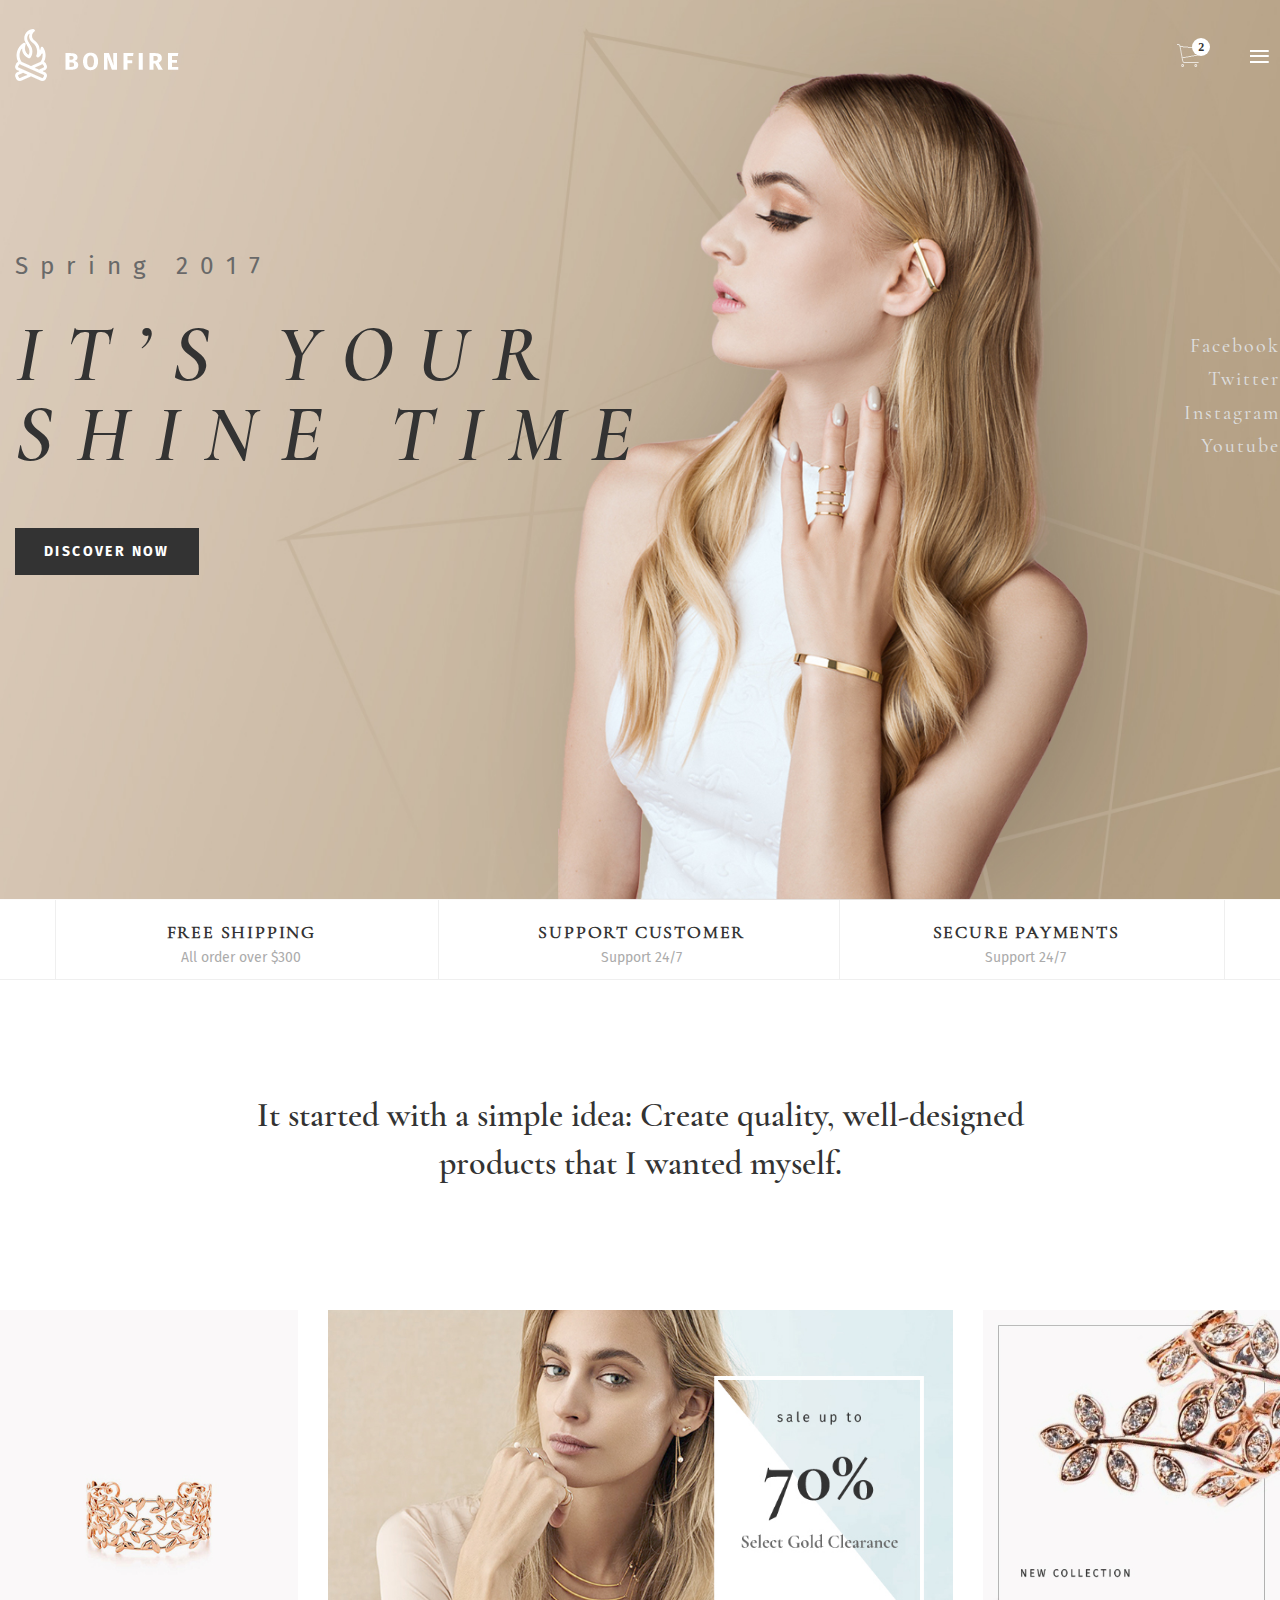
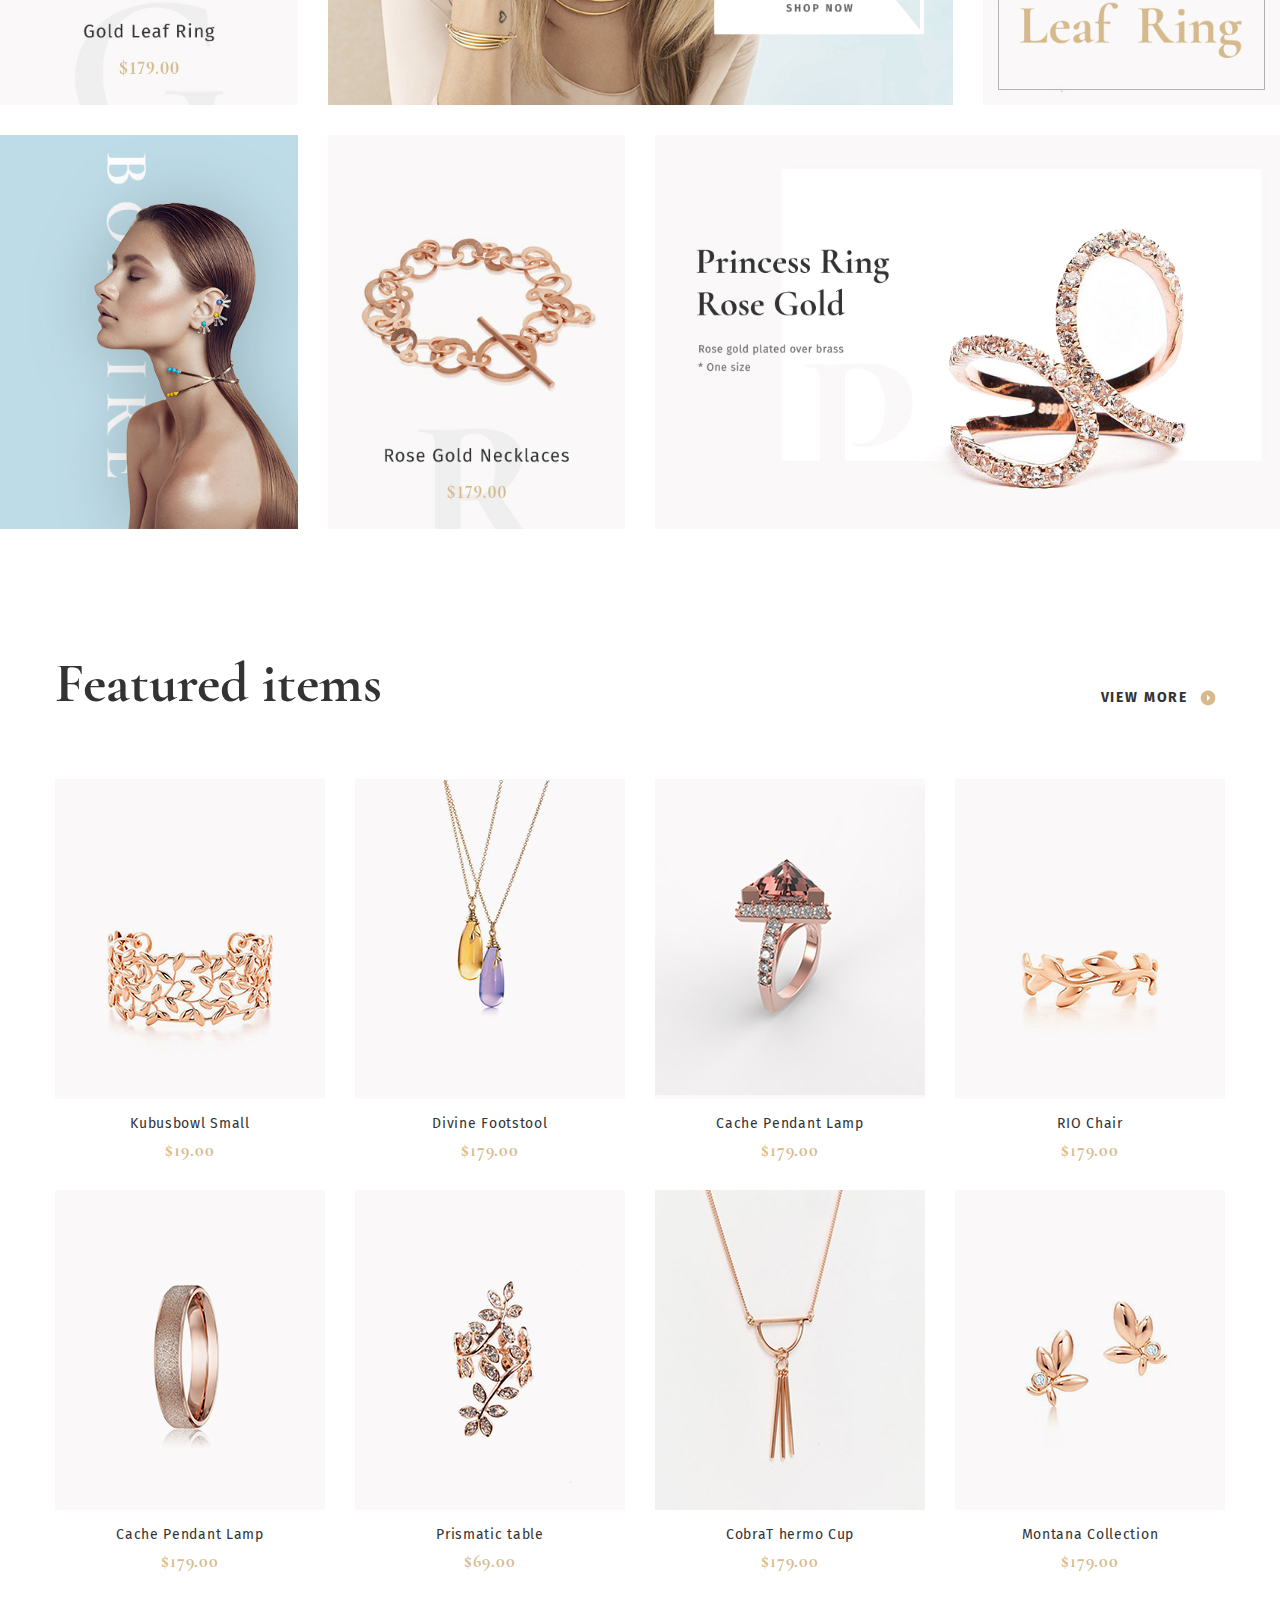
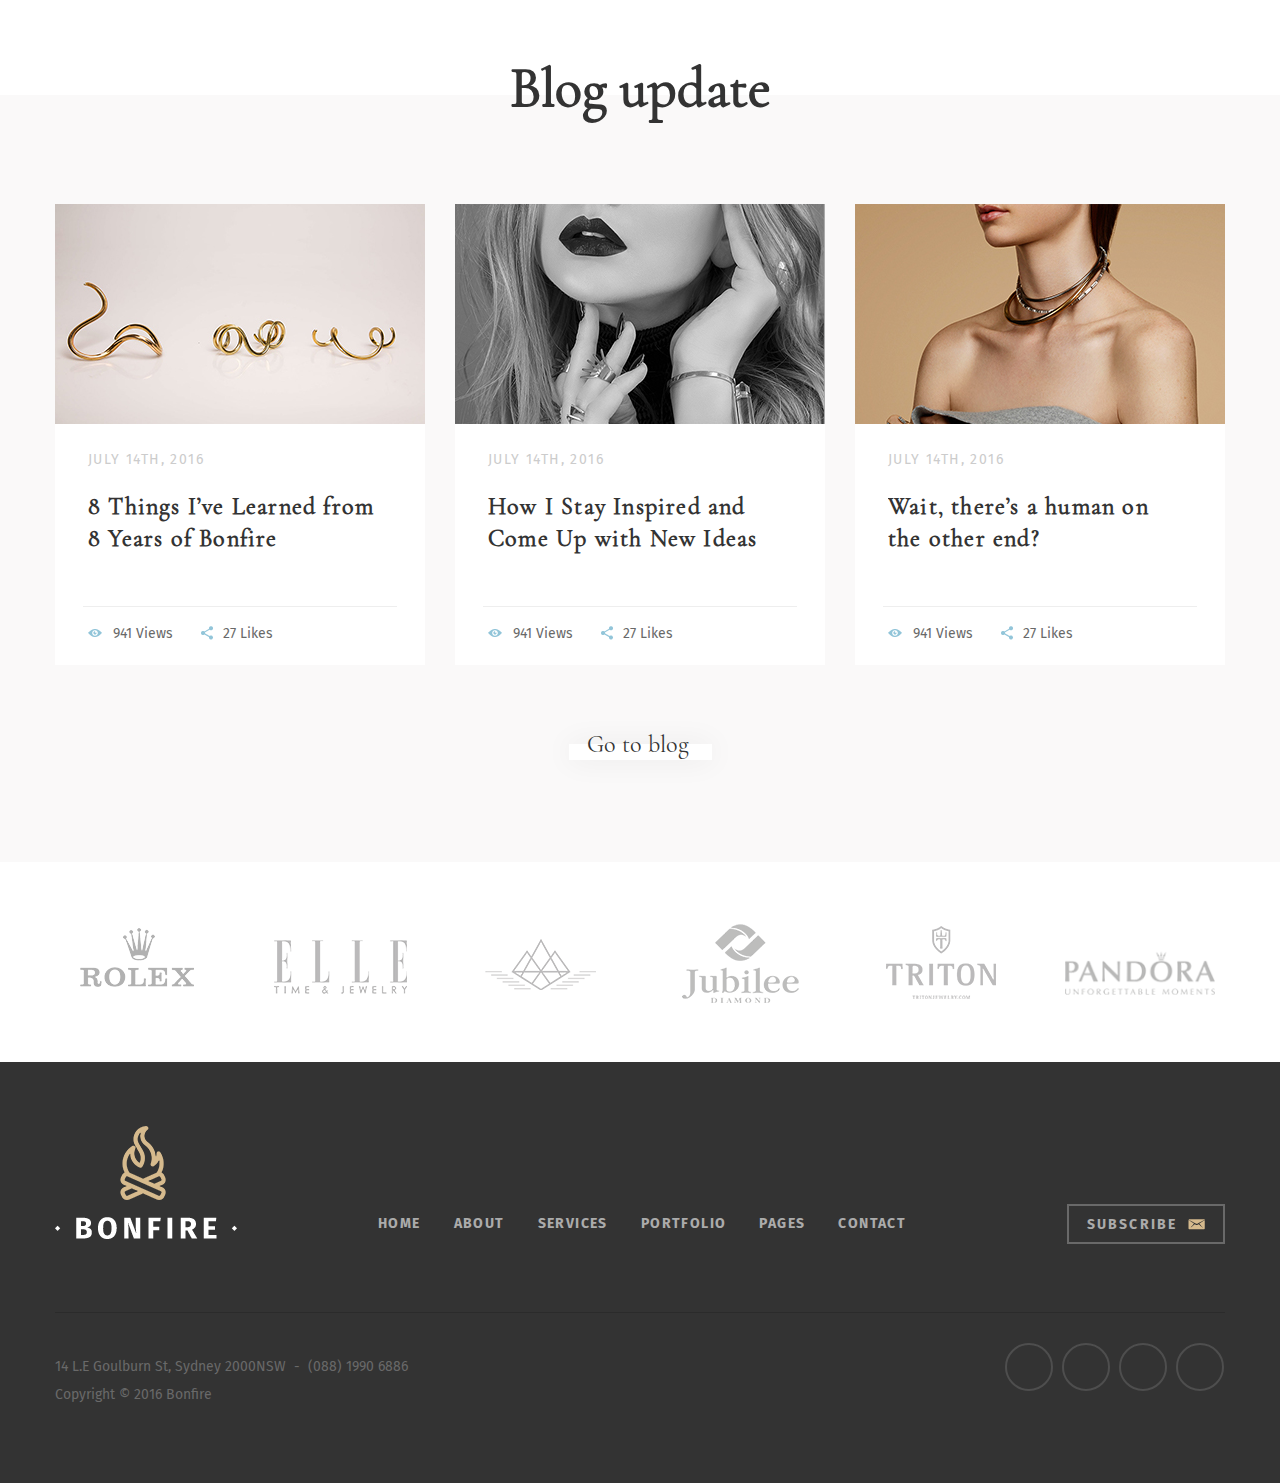
==== index.html @ 879ffd11 "update slider" ====
<!DOCTYPE html>
<html lang="en">
  <head>
    <meta charset="UTF-8" />
    <meta http-equiv="X-UA-Compatible" content="IE=edge" />
    <meta name="viewport" content="width=device-width, initial-scale=1.0" />
    <!-- <base href="/" /> -->
    <link rel="shortcut icon" href="images/favicon.ico" />
    <meta
      name="description"
      content="It started with a simple idea: Create quality, well-designed products that I wanted myself."
    />
    <link
      rel="stylesheet"
      href="https://use.fontawesome.com/releases/v5.15.3/css/all.css"
      integrity="sha384-SZXxX4whJ79/gErwcOYf+zWLeJdY/qpuqC4cAa9rOGUstPomtqpuNWT9wdPEn2fk"
      crossorigin="anonymous"
    />
    <link rel="stylesheet" href="style.min.css" />
    <title>Bonfire</title>
  </head>
  <body>
    <header class="header">
      <div class="container-big">
        <div class="header__menu">
          <img src="images/logo.png" alt="logo" class="logo" />
          <div class="menu__right">
            <div class="menu__right__item">
              <a href="#">
                <img src="images/icons/cart.png" alt="cart" />
                <span class="badge">2</span>
              </a>
            </div>

            <div class="menu__right__item">
              <a href="#">
                <img src="images/icons/menu.png" alt="cart" />
              </a>
            </div>
          </div>
        </div>
      </div>
    </header>
    <main>
      <section class="slider">
        <div class="container-big">
          <div class="slider-content">
            <div class="slider-content__group-1">
              <div class="slider-heading">
                <div class="slider-date">Spring 2017</div>
                <div class="slider-slogan">It’s your<br />shine time</div>
                <a href="#" class="button slider-btn-layout">Discover now</a>
              </div>
              <ul class="slider-socials">
                <li class="social-item">
                  <a href="#">Facebook</a>
                </li>
                <li class="social-item">
                  <a href="#">Twitter</a>
                </li>
                <li class="social-item">
                  <a href="#">Instagram</a>
                </li>
                <li class="social-item">
                  <a href="#">Youtube</a>
                </li>
              </ul>
            </div>
          </div>
        </div>
      </section>
      <section class="intro">
        <div class="container">
          <ul class="intro__services">
            <li class="intro__service">
              <div class="title">Free shipping&nbsp;&nbsp;</div>
              <div class="description">
                All order over $300&nbsp;&nbsp;&nbsp;
              </div>
            </li>
            <li class="intro__service">
              <div class="title">&nbsp;Support customer</div>
              <div class="description">&nbsp;Support 24/7</div>
            </li>
            <li class="intro__service">
              <div class="title">Secure payments&nbsp;&nbsp;</div>
              <div class="description">Support 24/7&nbsp;&nbsp;&nbsp;</div>
            </li>
          </ul>
        </div>
        <div class="intro__divider"></div>
        <div class="container">
          <div class="intro__guide-line">
            It started with a simple idea: Create quality, well-designed<br />
            products that I wanted myself.
          </div>
        </div>
      </section>

      <section class="feature-items">
        <div class="container-big">
          <div class="row gutter-xxl-50">
            <div class="col-6 col-md-3">
              <img src="images/feature-item-1.jpg" alt="feature-item-1" />
            </div>
            <div class="col-0 col-md-6">
              <img src="images/feature-item-2.jpg" alt="feature-item-2" />
            </div>
            <div class="col-6 col-md-3">
              <img src="images/feature-item-3.jpg" alt="feature-item-3" />
            </div>
            <div class="col-6 col-md-3">
              <img src="images/feature-item-4.jpg" alt="feature-item-4" />
            </div>
            <div class="col-6 col-md-3">
              <img src="images/feature-item-5.jpg" alt="feature-item-5" />
            </div>
            <div class="col-12 col-md-0">
              <img src="images/feature-item-2.jpg" alt="feature-item-2" />
            </div>
            <div class="col-12 col-md-6">
              <img src="images/feature-item-6.jpg" alt="feature-item-6" />
            </div>
          </div>
        </div>
      </section>

      <section class="feature-products">
        <div class="container">
          <div class="feature-products__heading">
            <div class="title">Featured items</div>
            <a href="#" class="view-more">View more</a>
          </div>
          <div class="feature-products__body">
            <div class="row">
              <div class="col-12 col-sm-6 col-lg-3">
                <div class="product-item">
                  <div class="product-item__image-container">
                    <div class="carousel-slider">
                      <ul
                        class="carousel-slider__list"
                        id="carousel-slider__list_product-1"
                      >
                        <li class="carousel-slider__list__item">
                          <img
                            src="images/products/1.jpg"
                            alt="product-1"
                            class="product-thumb"
                          />
                        </li>
                        <li class="carousel-slider__list__item">
                          <img
                            src="images/products/2.jpg"
                            alt="product-2"
                            class="product-thumb"
                          />
                        </li>
                        <li class="carousel-slider__list__item">
                          <img
                            src="images/products/3.jpg"
                            alt="product-3"
                            class="product-thumb"
                          />
                        </li>
                      </ul>
                    </div>
                    <div
                      class="prev"
                      id="prev-btn___carousel-slider__list_product-1"
                    ></div>
                    <div
                      class="next"
                      id="next-btn___carousel-slider__list_product-1"
                    ></div>
                    <div class="add-to-card-container">
                      <a class="add-to-card" href="#">
                        <span>Add to cart</span>
                      </a>
                      <a class="other-icon" href="#">
                        <img src="images/icons/heart.png" alt="heart" />
                      </a>
                      <a class="other-icon" href="#">
                        <img src="images/icons/chart.png" alt="chart" />
                      </a>
                      <a class="other-icon" href="#">
                        <img
                          src="images/icons/quick-view.png"
                          alt="quick-view"
                        />
                      </a>
                    </div>
                  </div>
                  <div class="product-item__text">
                    <div class="name">Kubusbowl Small</div>
                    <div class="price">$19.00</div>
                  </div>
                </div>
              </div>
              <div class="col-12 col-sm-6 col-lg-3">
                <div class="product-item">
                  <div class="product-item__image-container">
                    <div class="carousel-slider">
                      <ul
                        class="carousel-slider__list"
                        id="carousel-slider__list_product-2"
                      >
                        <li class="carousel-slider__list__item">
                          <img
                            src="images/products/2.jpg"
                            alt="product-2"
                            class="product-thumb"
                          />
                        </li>
                        <li class="carousel-slider__list__item">
                          <img
                            src="images/products/3.jpg"
                            alt="product-3"
                            class="product-thumb"
                          />
                        </li>
                        <li class="carousel-slider__list__item">
                          <img
                            src="images/products/4.jpg"
                            alt="product-4"
                            class="product-thumb"
                          />
                        </li>
                      </ul>
                    </div>
                    <div
                      class="prev"
                      id="prev-btn___carousel-slider__list_product-2"
                    ></div>
                    <div
                      class="next"
                      id="next-btn___carousel-slider__list_product-2"
                    ></div>
                    <div class="add-to-card-container">
                      <a class="add-to-card" href="#">
                        <span>Add to cart</span>
                      </a>
                      <a class="other-icon" href="#">
                        <img src="images/icons/heart.png" alt="heart" />
                      </a>
                      <a class="other-icon" href="#">
                        <img src="images/icons/chart.png" alt="chart" />
                      </a>
                      <a class="other-icon" href="#">
                        <img
                          src="images/icons/quick-view.png"
                          alt="quick-view"
                        />
                      </a>
                    </div>
                  </div>
                  <div class="product-item__text">
                    <div class="name">Divine Footstool</div>
                    <div class="price">$179.00</div>
                  </div>
                </div>
              </div>
              <div class="col-12 col-sm-6 col-lg-3">
                <div class="product-item">
                  <div class="product-item__image-container">
                    <div class="carousel-slider">
                      <ul
                        class="carousel-slider__list"
                        id="carousel-slider__list_product-3"
                      >
                        <li class="carousel-slider__list__item">
                          <img
                            src="images/products/3.jpg"
                            alt="product-3"
                            class="product-thumb"
                          />
                        </li>
                        <li class="carousel-slider__list__item">
                          <img
                            src="images/products/4.jpg"
                            alt="product-4"
                            class="product-thumb"
                          />
                        </li>
                        <li class="carousel-slider__list__item">
                          <img
                            src="images/products/5.jpg"
                            alt="product-5"
                            class="product-thumb"
                          />
                        </li>
                      </ul>
                    </div>
                    <div
                      class="prev"
                      id="prev-btn___carousel-slider__list_product-3"
                    ></div>
                    <div
                      class="next"
                      id="next-btn___carousel-slider__list_product-3"
                    ></div>
                    <div class="add-to-card-container">
                      <a class="add-to-card" href="#">
                        <span>Add to cart</span>
                      </a>
                      <a class="other-icon" href="#">
                        <img src="images/icons/heart.png" alt="heart" />
                      </a>
                      <a class="other-icon" href="#">
                        <img src="images/icons/chart.png" alt="chart" />
                      </a>
                      <a class="other-icon" href="#">
                        <img
                          src="images/icons/quick-view.png"
                          alt="quick-view"
                        />
                      </a>
                    </div>
                  </div>
                  <div class="product-item__text">
                    <div class="name">Cache Pendant Lamp</div>
                    <div class="price">$179.00</div>
                  </div>
                </div>
              </div>
              <div class="col-12 col-sm-6 col-lg-3">
                <div class="product-item">
                  <div class="product-item__image-container">
                    <div class="carousel-slider">
                      <ul
                        class="carousel-slider__list"
                        id="carousel-slider__list_product-4"
                      >
                        <li class="carousel-slider__list__item">
                          <img
                            src="images/products/4.jpg"
                            alt="product-4"
                            class="product-thumb"
                          />
                        </li>
                        <li class="carousel-slider__list__item">
                          <img
                            src="images/products/5.jpg"
                            alt="product-5"
                            class="product-thumb"
                          />
                        </li>
                        <li class="carousel-slider__list__item">
                          <img
                            src="images/products/6.jpg"
                            alt="product-6"
                            class="product-thumb"
                          />
                        </li>
                      </ul>
                    </div>
                    <div
                      class="prev"
                      id="prev-btn___carousel-slider__list_product-4"
                    ></div>
                    <div
                      class="next"
                      id="next-btn___carousel-slider__list_product-4"
                    ></div>
                    <div class="add-to-card-container">
                      <a class="add-to-card" href="#">
                        <span>Add to cart</span>
                      </a>
                      <a class="other-icon" href="#">
                        <img src="images/icons/heart.png" alt="heart" />
                      </a>
                      <a class="other-icon" href="#">
                        <img src="images/icons/chart.png" alt="chart" />
                      </a>
                      <a class="other-icon" href="#">
                        <img
                          src="images/icons/quick-view.png"
                          alt="quick-view"
                        />
                      </a>
                    </div>
                  </div>
                  <div class="product-item__text">
                    <div class="name">RIO Chair</div>
                    <div class="price">$179.00</div>
                  </div>
                </div>
              </div>
              <div class="col-12 col-sm-6 col-lg-3">
                <div class="product-item">
                  <div class="product-item__image-container">
                    <div class="carousel-slider">
                      <ul
                        class="carousel-slider__list"
                        id="carousel-slider__list_product-5"
                      >
                        <li class="carousel-slider__list__item">
                          <img
                            src="images/products/5.jpg"
                            alt="product-5"
                            class="product-thumb"
                          />
                        </li>
                        <li class="carousel-slider__list__item">
                          <img
                            src="images/products/6.jpg"
                            alt="product-6"
                            class="product-thumb"
                          />
                        </li>
                        <li class="carousel-slider__list__item">
                          <img
                            src="images/products/7.jpg"
                            alt="product-7"
                            class="product-thumb"
                          />
                        </li>
                      </ul>
                    </div>
                    <div
                      class="prev"
                      id="prev-btn___carousel-slider__list_product-5"
                    ></div>
                    <div
                      class="next"
                      id="next-btn___carousel-slider__list_product-5"
                    ></div>
                    <div class="add-to-card-container">
                      <a class="add-to-card" href="#">
                        <span>Add to cart</span>
                      </a>
                      <a class="other-icon" href="#">
                        <img src="images/icons/heart.png" alt="heart" />
                      </a>
                      <a class="other-icon" href="#">
                        <img src="images/icons/chart.png" alt="chart" />
                      </a>
                      <a class="other-icon" href="#">
                        <img
                          src="images/icons/quick-view.png"
                          alt="quick-view"
                        />
                      </a>
                    </div>
                  </div>
                  <div class="product-item__text">
                    <div class="name">Cache Pendant Lamp</div>
                    <div class="price">$179.00</div>
                  </div>
                </div>
              </div>
              <div class="col-12 col-sm-6 col-lg-3">
                <div class="product-item">
                  <div class="product-item__image-container">
                    <div class="carousel-slider">
                      <ul
                        class="carousel-slider__list"
                        id="carousel-slider__list_product-6"
                      >
                        <li class="carousel-slider__list__item">
                          <img
                            src="images/products/6.jpg"
                            alt="product-6"
                            class="product-thumb"
                          />
                        </li>
                        <li class="carousel-slider__list__item">
                          <img
                            src="images/products/7.jpg"
                            alt="product-7"
                            class="product-thumb"
                          />
                        </li>
                        <li class="carousel-slider__list__item">
                          <img
                            src="images/products/8.jpg"
                            alt="product-8"
                            class="product-thumb"
                          />
                        </li>
                      </ul>
                    </div>
                    <div
                      class="prev"
                      id="prev-btn___carousel-slider__list_product-6"
                    ></div>
                    <div
                      class="next"
                      id="next-btn___carousel-slider__list_product-6"
                    ></div>
                    <div class="add-to-card-container">
                      <a class="add-to-card" href="#">
                        <span>Add to cart</span>
                      </a>
                      <a class="other-icon" href="#">
                        <img src="images/icons/heart.png" alt="heart" />
                      </a>
                      <a class="other-icon" href="#">
                        <img src="images/icons/chart.png" alt="chart" />
                      </a>
                      <a class="other-icon" href="#">
                        <img
                          src="images/icons/quick-view.png"
                          alt="quick-view"
                        />
                      </a>
                    </div>
                  </div>
                  <div class="product-item__text">
                    <div class="name">Prismatic table</div>
                    <div class="price">$69.00</div>
                  </div>
                </div>
              </div>

              <div class="col-12 col-sm-6 col-lg-3">
                <div class="product-item">
                  <div class="product-item__image-container">
                    <div class="carousel-slider">
                      <ul
                        class="carousel-slider__list"
                        id="carousel-slider__list_product-7"
                      >
                        <li class="carousel-slider__list__item">
                          <img
                            src="images/products/7.jpg"
                            alt="product-7"
                            class="product-thumb"
                          />
                        </li>
                        <li class="carousel-slider__list__item">
                          <img
                            src="images/products/8.jpg"
                            alt="product-8"
                            class="product-thumb"
                          />
                        </li>
                        <li class="carousel-slider__list__item">
                          <img
                            src="images/products/1.jpg"
                            alt="product-1"
                            class="product-thumb"
                          />
                        </li>
                      </ul>
                    </div>
                    <div
                      class="prev"
                      id="prev-btn___carousel-slider__list_product-7"
                    ></div>
                    <div
                      class="next"
                      id="next-btn___carousel-slider__list_product-7"
                    ></div>
                    <div class="add-to-card-container">
                      <a class="add-to-card" href="#">
                        <span>Add to cart</span>
                      </a>
                      <a class="other-icon" href="#">
                        <img src="images/icons/heart.png" alt="heart" />
                      </a>
                      <a class="other-icon" href="#">
                        <img src="images/icons/chart.png" alt="chart" />
                      </a>
                      <a class="other-icon" href="#">
                        <img
                          src="images/icons/quick-view.png"
                          alt="quick-view"
                        />
                      </a>
                    </div>
                  </div>
                  <div class="product-item__text">
                    <div class="name">CobraT hermo Cup</div>
                    <div class="price">$179.00</div>
                  </div>
                </div>
              </div>
              <div class="col-12 col-sm-6 col-lg-3">
                <div class="product-item">
                  <div class="product-item__image-container">
                    <div class="carousel-slider">
                      <ul
                        class="carousel-slider__list"
                        id="carousel-slider__list_product-8"
                      >
                        <li class="carousel-slider__list__item">
                          <img
                            src="images/products/8.jpg"
                            alt="product-8"
                            class="product-thumb"
                          />
                        </li>
                        <li class="carousel-slider__list__item">
                          <img
                            src="images/products/1.jpg"
                            alt="product-1"
                            class="product-thumb"
                          />
                        </li>
                        <li class="carousel-slider__list__item">
                          <img
                            src="images/products/2.jpg"
                            alt="product-2"
                            class="product-thumb"
                          />
                        </li>
                      </ul>
                    </div>
                    <div
                      class="prev"
                      id="prev-btn___carousel-slider__list_product-8"
                    ></div>
                    <div
                      class="next"
                      id="next-btn___carousel-slider__list_product-8"
                    ></div>
                    <div class="add-to-card-container">
                      <a class="add-to-card" href="#">
                        <span>Add to cart</span>
                      </a>
                      <a class="other-icon" href="#">
                        <img src="images/icons/heart.png" alt="heart" />
                      </a>
                      <a class="other-icon" href="#">
                        <img src="images/icons/chart.png" alt="chart" />
                      </a>
                      <a class="other-icon" href="#">
                        <img
                          src="images/icons/quick-view.png"
                          alt="quick-view"
                        />
                      </a>
                    </div>
                  </div>
                  <div class="product-item__text">
                    <div class="name">Montana Collection</div>
                    <div class="price">$179.00</div>
                  </div>
                </div>
              </div>
            </div>
          </div>
        </div>
      </section>

      <section class="blogs">
        <div class="blogs__header">
          <div class="title">Blog update</div>
        </div>
        <div class="container">
          <div class="row">
            <div class="col-12 col-md-4">
              <div class="blog-item">
                <img class="thumb" src="images/blogs/1.jpg" alt="blog-1" />
                <div class="blog-item__date blog-item__padding">
                  July 14th, 2016
                </div>
                <div class="blog-item__title blog-item__padding">
                  <span>8 Things I’ve Learned from 8 Years of Bonfire</span>
                </div>
                <div class="blog-item__padding-line">
                  <div class="line"></div>
                </div>
                <div class="blog-item__share blog-item__padding">
                  <div class="share-item">
                    <img src="images/icons/eye.png" alt="eye" />
                    <span>941 Views</span>
                  </div>
                  <div class="share-item">
                    <img src="images/icons/share.png" alt="share" />
                    <span>27 Likes </span>
                  </div>
                </div>
              </div>
            </div>
            <div class="col-12 col-md-4">
              <div class="blog-item">
                <img class="thumb" src="images/blogs/2.jpg" alt="blog-2" />
                <div class="blog-item__date blog-item__padding">
                  July 14th, 2016
                </div>
                <div class="blog-item__title blog-item__padding">
                  <span>How I Stay Inspired and Come Up with New Ideas</span>
                </div>
                <div class="blog-item__padding-line">
                  <div class="line"></div>
                </div>
                <div class="blog-item__share blog-item__padding">
                  <div class="share-item">
                    <img src="images/icons/eye.png" alt="eye" />
                    <span>941 Views</span>
                  </div>
                  <div class="share-item">
                    <img src="images/icons/share.png" alt="share" />
                    <span>27 Likes </span>
                  </div>
                </div>
              </div>
            </div>
            <div class="col-12 col-md-4">
              <div class="blog-item">
                <img class="thumb" src="images/blogs/3.jpg" alt="blog-3" />
                <div class="blog-item__date blog-item__padding">
                  July 14th, 2016
                </div>
                <div class="blog-item__title blog-item__padding">
                  <span>Wait, there’s a human on the other end?</span>
                </div>
                <div class="blog-item__padding-line">
                  <div class="line"></div>
                </div>
                <div class="blog-item__share blog-item__padding">
                  <div class="share-item">
                    <img src="images/icons/eye.png" alt="eye" />
                    <span>941 Views</span>
                  </div>
                  <div class="share-item">
                    <img src="images/icons/share.png" alt="share" />
                    <span>27 Likes </span>
                  </div>
                </div>
              </div>
            </div>
          </div>
        </div>
        <div class="blogs-btns">
          <a href="#" class="blogs-btn">
            <span>Go to blog</span>
          </a>
        </div>
      </section>

      <section class="brands">
        <div class="container">
          <div class="row brands__list">
            <div class="col-4 col-md-2">
              <div class="brand">
                <a href="#">
                  <img src="images/brands/rolex-logo.png" alt="rolex" />
                </a>
              </div>
            </div>
            <div class="col-4 col-md-2">
              <div class="brand">
                <a href="#">
                  <img src="images/brands/elle-logo.png" alt="elle-logo" />
                </a>
              </div>
            </div>
            <div class="col-4 col-md-2">
              <div class="brand">
                <a href="#">
                  <img
                    src="images/brands/unknown-logo.png"
                    alt="unknown-logo"
                  />
                </a>
              </div>
            </div>
            <div class="col-4 col-md-2">
              <div class="brand">
                <a href="#">
                  <img
                    src="images/brands/jubilee-logo.png"
                    alt="jubilee-logo"
                  />
                </a>
              </div>
            </div>
            <div class="col-4 col-md-2">
              <div class="brand">
                <a href="#">
                  <img src="images/brands/triton-logo.png" alt="triton-logo " />
                </a>
              </div>
            </div>
            <div class="col-4 col-md-2">
              <div class="brand">
                <a href="#">
                  <img
                    src="images/brands/pandora-logo.png"
                    alt="pandora-logo"
                  />
                </a>
              </div>
            </div>
          </div>
        </div>
      </section>
    </main>

    <footer class="footer">
      <div class="container">
        <div class="footer__group-1">
          <div class="logo-container">
            <img src="images/logo_footer.png" alt="logo_footer" class="logo" />
          </div>
          <ul class="links">
            <li class="link">
              <a href="/">Home</a>
            </li>
            <li class="link">
              <a href="/">About</a>
            </li>
            <li class="link">
              <a href="/">Services</a>
            </li>
            <li class="link">
              <a href="/">Portfolio</a>
            </li>
            <li class="link">
              <a href="/">Pages</a>
            </li>
            <li class="link">
              <a href="/">Contact</a>
            </li>
          </ul>
          <a href="#" class="subscribe">
            <span>Subscribe</span>
            <img src="images/icons/email.png" alt="" />
          </a>
        </div>
        <div class="line"></div>
        <div class="footer__group-2">
          <div class="copy-right">
            14 L.E Goulburn St, Sydney 2000NSW&nbsp; - &nbsp;(088) 1990 6886<br />
            Copyright &copy; 2016 Bonfire
          </div>
          <div class="socials">
            <a class="social" href="#">
              <i class="fab fa-facebook-f"></i>
            </a>
            <a class="social" href="#">
              <i class="fab fa-twitter"></i>
            </a>
            <a class="social" href="#">
              <i class="fab fa-youtube"></i>
            </a>
            <a class="social" href="#">
              <i class="fab fa-skype"></i>
            </a>
          </div>
        </div>
      </div>
    </footer>
    <script src="js/modernizr-custom.js"></script>
    <script src="js/carousel-slider.js"></script>
  </body>
</html>
---- style.min.css ----
.carousel-slider{width:100%;overflow:hidden}.carousel-slider__list{width:100%;display:-webkit-box;display:-ms-flexbox;display:flex;-webkit-transition:opacity 0.3s, -webkit-transform 0.3s;transition:opacity 0.3s, -webkit-transform 0.3s;transition:opacity 0.3s, transform 0.3s;transition:opacity 0.3s, transform 0.3s, -webkit-transform 0.3s;opacity:0}.carousel-slider__list__item{width:100%;list-style-type:none}@font-face{font-family:"FiraSans";src:url(fonts/Fira_Sans/FiraSans-Regular.ttf)}@font-face{font-family:"FiraSans-Bold";src:url(fonts/Fira_Sans/FiraSans-Bold.ttf)}@font-face{font-family:"CormorantGaramond";src:url(fonts/Cormorant_Garamond/CormorantGaramond-Regular.ttf)}@font-face{font-family:"CormorantGaramond-Medium";src:url(fonts/Cormorant_Garamond/CormorantGaramond-Medium.ttf)}@font-face{font-family:"CormorantGaramond-Bold";src:url(fonts/Cormorant_Garamond/CormorantGaramond-Bold.ttf)}@font-face{font-family:"CormorantGaramond-SemiBold";src:url(fonts/Cormorant_Garamond/CormorantGaramond-SemiBold.ttf)}@font-face{font-family:"CormorantGaramond-SemiBoldItalic";src:url(fonts/Cormorant_Garamond/CormorantGaramond-SemiBoldItalic.ttf)}*,*::after,*::before{margin:0;padding:0;-webkit-box-sizing:border-box;box-sizing:border-box}body{font-family:"CormorantGaramond", serif}li{list-style-type:none}img{cursor:pointer;vertical-align:middle}.badge{background-color:white;width:18px;border-radius:50%;height:18px;position:absolute;left:15.312px;top:-5px;display:-webkit-inline-box;display:-ms-inline-flexbox;display:inline-flex;-webkit-box-pack:center;-ms-flex-pack:center;justify-content:center;-webkit-box-align:center;-ms-flex-align:center;align-items:center;font-size:12px;font-family:"Lato";color:#333;font-weight:bold;text-transform:uppercase}.container-big{margin:auto;max-width:1720px;width:100%;overflow:hidden}.container{margin:auto;width:100%;max-width:1200px;padding-left:15px;padding-right:15px;overflow:hidden}.button{background-color:#333;padding:15px 29px;text-decoration:none;display:inline-block;font-size:10px;font-family:"FiraSans-Bold";color:#fff;font-weight:bold;letter-spacing:2.4px;text-transform:uppercase}@media screen and (min-width: 576px){.button{font-size:12px}}@media screen and (min-width: 992px){.button{font-size:14px}}@media screen and (min-width: 1400px){.button{font-size:16px}}.row{display:-webkit-box;display:-ms-flexbox;display:flex;-ms-flex-wrap:wrap;flex-wrap:wrap;margin-left:-15px;margin-right:-15px;row-gap:30px}.row.gutter-50{margin-left:-25px;margin-right:-25px;row-gap:50px}.row.gutter-50>*{padding-left:25px;padding-right:25px}@media screen and (min-width: 1400px){.row.gutter-xxl-50{margin-left:-25px;margin-right:-25px;row-gap:50px}.row.gutter-xxl-50>*{padding-left:25px;padding-right:25px}}.col-0{display:none}.col-2{display:initial;width:calc(100% / 12 * 2);padding-left:15px;padding-right:15px}.col-3{display:initial;width:calc(100% / 12 * 3);padding-left:15px;padding-right:15px}.col-4{display:initial;width:calc(100% / 12 * 4);padding-left:15px;padding-right:15px}.col-6{display:initial;width:calc(100% / 12 * 6);padding-left:15px;padding-right:15px}.col-12{width:100%;padding-left:15px;padding-right:15px}@media screen and (min-width: 576px){.col-sm-0{display:none}}@media screen and (min-width: 576px){.col-sm-2{display:initial;width:calc(100% / 12 * 2);padding-left:15px;padding-right:15px}}@media screen and (min-width: 576px){.col-sm-3{display:initial;width:calc(100% / 12 * 3);padding-left:15px;padding-right:15px}}@media screen and (min-width: 576px){.col-sm-4{display:initial;width:calc(100% / 12 * 4);padding-left:15px;padding-right:15px}}@media screen and (min-width: 576px){.col-sm-6{display:initial;width:calc(100% / 12 * 6);padding-left:15px;padding-right:15px}}@media screen and (min-width: 768px){.col-md-0{display:none}}@media screen and (min-width: 768px){.col-md-2{display:initial;width:calc(100% / 12 * 2);padding-left:15px;padding-right:15px}}@media screen and (min-width: 768px){.col-md-3{display:initial;width:calc(100% / 12 * 3);padding-left:15px;padding-right:15px}}@media screen and (min-width: 768px){.col-md-4{display:initial;width:calc(100% / 12 * 4);padding-left:15px;padding-right:15px}}@media screen and (min-width: 768px){.col-md-6{display:initial;width:calc(100% / 12 * 6);padding-left:15px;padding-right:15px}}@media screen and (min-width: 992px){.col-lg-0{display:none}}@media screen and (min-width: 992px){.col-lg-2{display:initial;width:calc(100% / 12 * 2);padding-left:15px;padding-right:15px}}@media screen and (min-width: 992px){.col-lg-3{display:initial;width:calc(100% / 12 * 3);padding-left:15px;padding-right:15px}}@media screen and (min-width: 992px){.col-lg-4{display:initial;width:calc(100% / 12 * 4);padding-left:15px;padding-right:15px}}@media screen and (min-width: 992px){.col-lg-6{display:initial;width:calc(100% / 12 * 6);padding-left:15px;padding-right:15px}}.line{width:100%;border-bottom:1px solid #eeeeee}.header{position:absolute;width:100%;overflow-x:hidden}.header__menu{padding-top:29px;z-index:1;display:-webkit-box;display:-ms-flexbox;display:flex;-webkit-box-pack:justify;-ms-flex-pack:justify;justify-content:space-between}.header__menu .logo{margin-left:15px}@media screen and (min-width: 1400px){.header__menu .logo{margin-left:0}}.header__menu .menu__right{display:-webkit-box;display:-ms-flexbox;display:flex;-webkit-box-align:center;-ms-flex-align:center;align-items:center;margin-right:11px}.header__menu .menu__right__item{position:relative}.header__menu .menu__right__item:not(:last-of-type){margin-right:50px}.footer{background-color:#333333}.footer__group-1{display:-webkit-box;display:-ms-flexbox;display:flex;padding:15px 0;min-height:250px;-webkit-box-align:center;-ms-flex-align:center;align-items:center;-ms-flex-wrap:wrap;flex-wrap:wrap;row-gap:15px}.footer__group-1>*:not(:last-child){margin-right:30px}.footer__group-1 .logo-container{margin-bottom:15px;-webkit-box-flex:1;-ms-flex:1;flex:1}@media screen and (min-width: 992px){.footer__group-1 .logo-container{margin-top:7px}}.footer__group-1 .links{display:-webkit-box;display:-ms-flexbox;display:flex;-ms-flex-wrap:wrap;flex-wrap:wrap;margin-top:0px;-webkit-box-flex:2.25;-ms-flex:2.25;flex:2.25}@media screen and (min-width: 992px){.footer__group-1 .links{margin-top:75px}}.footer__group-1 .links .link:not(:last-of-type){margin-right:33px}.footer__group-1 .links .link a{text-decoration:none;font-size:14px;font-family:"FiraSans-Bold";color:#ababab;font-weight:bold;text-transform:uppercase;line-height:1.714;letter-spacing:0.1em;-webkit-transition:all 0.3s;transition:all 0.3s}.footer__group-1 .links .link a:hover{color:#d6ba8d}.footer__group-1 .subscribe{height:40px;margin-top:0px;padding:0 18px;border:2px solid #696969;font-size:14px;text-decoration:none;display:-webkit-box;display:-ms-flexbox;display:flex;-webkit-box-pack:center;-ms-flex-pack:center;justify-content:center;-webkit-box-align:center;-ms-flex-align:center;align-items:center;font-family:"FiraSans-Bold";color:#ababab;font-weight:bold;text-transform:uppercase;letter-spacing:0.15em}@media screen and (min-width: 992px){.footer__group-1 .subscribe{margin-top:75px}}.footer__group-1 .subscribe>*:not(:last-child){margin-right:11px}.footer .line{border-bottom:1px solid #2b2b2b}.footer__group-2{min-height:170px;display:-webkit-box;display:-ms-flexbox;display:flex;-webkit-box-pack:justify;-ms-flex-pack:justify;justify-content:space-between;-ms-flex-wrap:wrap;flex-wrap:wrap;padding-bottom:30px}.footer__group-2>*:not(:last-child){margin-right:30px}.footer__group-2 .copy-right{margin-top:40px;font-size:14px;font-family:"FiraSans";color:dimgray;line-height:2;text-align:left;letter-spacing:0}.footer__group-2 .socials{display:-webkit-box;display:-ms-flexbox;display:flex;margin-top:30px;margin-right:1px;-ms-flex-wrap:wrap;flex-wrap:wrap;row-gap:9px}.footer__group-2 .socials a.social{display:-webkit-box;display:-ms-flexbox;display:flex;width:48px;height:48px;-webkit-box-pack:center;-ms-flex-pack:center;justify-content:center;-webkit-box-align:center;-ms-flex-align:center;align-items:center;border:2px solid #4e4e4e;border-radius:50%;text-decoration:none;-webkit-transition:all 0.3s;transition:all 0.3s}.footer__group-2 .socials a.social:not(:last-of-type){margin-right:9px}.footer__group-2 .socials a.social i{font-size:16px;-webkit-transition:all 0.3s;transition:all 0.3s;color:#ababab}.footer__group-2 .socials a.social:hover{background-color:#d6ba8d;border-color:#d6ba8d}.footer__group-2 .socials a.social:hover i{color:#333333}.slider{background:url("images/bg.jpg") no-repeat;background-size:cover;background-position:75% 25%;overflow:hidden}.slider .container-big{overflow:visible}.slider-content{max-width:1460px;margin-left:auto;padding-left:15px;padding-bottom:40px;min-height:100vh;padding-top:200px}@media screen and (min-width: 576px){.slider-content{padding-top:250px}}@media screen and (min-width: 1400px){.slider-content{min-height:1000px;padding-top:342px}}.slider-content__group-1{display:-webkit-box;display:-ms-flexbox;display:flex;-webkit-box-pack:justify;-ms-flex-pack:justify;justify-content:space-between}.slider-content__group-1 .slider-heading .slider-date{font-size:16.339px;font-family:"FiraSans";letter-spacing:0.5em;color:dimgray;line-height:1.333}@media screen and (min-width: 576px){.slider-content__group-1 .slider-heading .slider-date{font-size:20.339px}}@media screen and (min-width: 992px){.slider-content__group-1 .slider-heading .slider-date{font-size:24.339px}}.slider-content__group-1 .slider-heading .slider-slogan{font-size:40px;font-family:"CormorantGaramond-SemiBoldItalic";color:#333;font-weight:bold;font-style:italic;text-transform:uppercase;line-height:1;text-align:left;letter-spacing:0.3em;margin-top:calc(75px - 42px)}@media screen and (min-width: 576px){.slider-content__group-1 .slider-heading .slider-slogan{font-size:60px}}@media screen and (min-width: 992px){.slider-content__group-1 .slider-heading .slider-slogan{font-size:80px}}@media screen and (min-width: 1400px){.slider-content__group-1 .slider-heading .slider-slogan{font-size:100px}}.slider-content__group-1 .slider-socials{display:-webkit-box;display:-ms-flexbox;display:flex;-webkit-box-orient:vertical;-webkit-box-direction:normal;-ms-flex-direction:column;flex-direction:column;margin-top:80px}.slider-content__group-1 .slider-socials .social-item{list-style:none}.slider-content__group-1 .slider-socials .social-item a{font-size:13px;font-family:"CormorantGaramond-Medium";color:#fff;line-height:1.667;text-align:right;letter-spacing:0.1em;text-decoration:none;color:#dddddd;display:-webkit-box;display:-ms-flexbox;display:flex;-webkit-box-align:center;-ms-flex-align:center;align-items:center;position:relative;-webkit-box-pack:end;-ms-flex-pack:end;justify-content:flex-end;-webkit-transition:all 0.3s;transition:all 0.3s}@media screen and (min-width: 576px){.slider-content__group-1 .slider-socials .social-item a{font-size:16px}}@media screen and (min-width: 992px){.slider-content__group-1 .slider-socials .social-item a{font-size:20px}}@media screen and (min-width: 1400px){.slider-content__group-1 .slider-socials .social-item a{font-size:24px}}.slider-content__group-1 .slider-socials .social-item a:after{content:"";border-bottom:2px solid #535353;width:150px;height:1px;margin-left:20px;margin-right:calc(-150px - 20px);opacity:0;-webkit-transition:all 0.4s;transition:all 0.4s;-webkit-transform:translateX(100%);transform:translateX(100%)}.slider-content__group-1 .slider-socials .social-item a:hover{color:#feffff}.slider-content__group-1 .slider-socials .social-item a:hover:after{color:#e7e7e7;opacity:1;-webkit-transform:translateX(0%);transform:translateX(0%)}.slider-content .slider-btn-layout{margin-top:53px}.intro{min-height:410px}.intro .intro__services{display:-webkit-box;display:-ms-flexbox;display:flex;border-left:1px solid #efefef;padding:0;-webkit-box-orient:vertical;-webkit-box-direction:normal;-ms-flex-direction:column;flex-direction:column}@media screen and (min-width: 768px){.intro .intro__services{-webkit-box-orient:horizontal;-webkit-box-direction:normal;-ms-flex-direction:row;flex-direction:row}}.intro .intro__services .intro__service{min-height:80px;-webkit-box-flex:400;-ms-flex:400;flex:400;border-right:1px solid #efefef;border-bottom:1px solid #efefef;display:-webkit-box;display:-ms-flexbox;display:flex;-webkit-box-align:center;-ms-flex-align:center;align-items:center;-webkit-box-orient:vertical;-webkit-box-direction:normal;-ms-flex-direction:column;flex-direction:column}.intro .intro__services .intro__service:first-of-type{-webkit-box-flex:383;-ms-flex:383;flex:383}.intro .intro__services .intro__service:last-of-type{-webkit-box-flex:385;-ms-flex:385;flex:385}.intro .intro__services .intro__service .title{padding:21px 10px 0px 10px;font-size:18px;letter-spacing:0.1em;font-family:"CormorantGaramond";color:#333;font-weight:bold;text-transform:uppercase;text-align:center}.intro .intro__services .intro__service .description{font-size:14px;font-family:"FiraSans";color:#ababab;text-align:center;padding:6px 10px 10px 10px}.intro .intro__divider{border-bottom:1px solid #efefef;margin-top:-1px}.intro .intro__guide-line{padding:111.5px 0 122px 0;font-size:34px;font-family:"CormorantGaramond-SemiBold";color:#333;font-weight:bold;line-height:48px;text-align:center}.feature-items img{width:100%}@media screen and (max-width: 1919px){.feature-items img{height:100%}}.feature-products__heading{display:-webkit-box;display:-ms-flexbox;display:flex;height:250px;padding-top:57px;-webkit-box-align:center;-ms-flex-align:center;align-items:center;-webkit-box-pack:justify;-ms-flex-pack:justify;justify-content:space-between}.feature-products__heading .title{font-size:56px;font-family:"CormorantGaramond-Bold";color:#333;font-weight:bold;line-height:0.5}.feature-products__heading .view-more{font-size:14px;margin-right:9px;letter-spacing:0.13em;margin-bottom:-29.5px;font-family:"FiraSans-Bold";color:#333;font-weight:bold;text-transform:uppercase;line-height:1.714;text-decoration:none;display:-webkit-box;display:-ms-flexbox;display:flex;-webkit-box-align:center;-ms-flex-align:center;align-items:center}.feature-products__heading .view-more:after{content:"";display:inline-block;width:16px;height:16px;margin-left:12px;background:url("images/icons/view-more.png") no-repeat 0 0}.product-item img.product-thumb{width:100%}.product-item__image-container{position:relative}.product-item__image-container .next,.product-item__image-container .prev{position:absolute;top:42.5%;-webkit-transition:all 0.3s;transition:all 0.3s;left:0;opacity:0;width:30px;height:30px;display:-webkit-box;display:-ms-flexbox;display:flex;-webkit-box-pack:center;-ms-flex-pack:center;justify-content:center;-webkit-box-align:center;-ms-flex-align:center;align-items:center;border-radius:50%;cursor:pointer;background:url("images/icons/prev.png") no-repeat 0 0;background-position:center}.product-item__image-container .next.disabled,.product-item__image-container .prev.disabled{pointer-events:none}.product-item__image-container .next:hover,.product-item__image-container .prev:hover{-webkit-box-shadow:rgba(0,0,0,0.35) 0px 2px 6px;box-shadow:rgba(0,0,0,0.35) 0px 2px 6px}.product-item__image-container .next{left:auto;right:0px;background:url("images/icons/next.png") no-repeat 0 0;background-position:center}.product-item__image-container:hover .next,.product-item__image-container:hover .prev{opacity:1}.product-item__image-container:hover .next.disabled,.product-item__image-container:hover .prev.disabled{opacity:0.3}.product-item__image-container .add-to-card-container{opacity:0;-webkit-transition:all 0.3s;transition:all 0.3s;position:absolute;width:100%;bottom:0;display:-webkit-box;display:-ms-flexbox;display:flex}.product-item__image-container .add-to-card-container .add-to-card{text-decoration:none;-webkit-box-flex:1;-ms-flex:1;flex:1;height:40px;display:-webkit-box;display:-ms-flexbox;display:flex;padding:0 5px;-webkit-box-pack:center;-ms-flex-pack:center;justify-content:center;-webkit-box-align:center;-ms-flex-align:center;align-items:center;background-color:#d6ba8d}.product-item__image-container .add-to-card-container .add-to-card span{display:-webkit-box;-webkit-line-clamp:1;-webkit-box-orient:vertical;overflow:hidden;font-size:14px;letter-spacing:0.1em;font-family:"FiraSans-Bold";color:#fff;font-weight:bold;text-transform:uppercase}.product-item__image-container .add-to-card-container .other-icon{height:40px;width:40px;background-color:#333;opacity:0.8;display:-webkit-box;display:-ms-flexbox;display:flex;-webkit-box-pack:center;-ms-flex-pack:center;justify-content:center;-webkit-box-align:center;-ms-flex-align:center;align-items:center;margin-left:1px}.product-item__image-container:hover .add-to-card-container{opacity:1}.product-item__text{height:61px}.product-item__text .name{display:-webkit-box;-webkit-line-clamp:1;-webkit-box-orient:vertical;overflow:hidden;padding-top:16px;font-size:14px;font-family:"FiraSans";color:#333;letter-spacing:0.05em;text-align:center}.product-item__text .price{padding-top:7px;font-size:18px;font-family:"CormorantGaramond-Bold";color:#d6ba8d;font-weight:bold;text-transform:uppercase;letter-spacing:0.05em;text-align:center}.blogs{background-color:#faf9f9}.blogs__header{height:108.5px;text-align:center;margin-top:124px}.blogs__header .title{-webkit-transform:translateY(-75%);transform:translateY(-75%);font-size:56px;font-family:"CormorantGaramond";color:#333;font-weight:bold;line-height:0.5}.blog-item{background-color:white}.blog-item img.thumb{width:100%}.blog-item__padding-line{padding:0 28px}.blog-item__padding{padding:0 38px 0 33px}.blog-item__date{font-size:14px;font-family:"FiraSans";color:#ccc;text-transform:uppercase;line-height:1.714;margin-top:24px;letter-spacing:0.1em}.blog-item__title{height:115px;font-size:24px;margin-top:19px;font-family:"CormorantGaramond";color:#333;font-weight:bold;line-height:32px;text-align:left;letter-spacing:0.05em}.blog-item__title span{display:-webkit-box;-webkit-line-clamp:2;-webkit-box-orient:vertical;overflow:hidden}.blog-item__share{display:-webkit-box;display:-ms-flexbox;display:flex;font-size:14px;font-family:"FiraSans";padding-top:18px;padding-bottom:23px;color:dimgray}.blog-item__share .share-item{display:-webkit-box;display:-ms-flexbox;display:flex;-webkit-box-align:center;-ms-flex-align:center;align-items:center}.blog-item__share .share-item:not(:last-of-type){margin-right:28px}.blog-item__share .share-item>*:not(:last-child){margin-right:10.5px}.blogs-btns{display:-webkit-box;display:-ms-flexbox;display:flex;-webkit-box-pack:center;-ms-flex-pack:center;justify-content:center;-webkit-box-align:center;-ms-flex-align:center;align-items:center;height:197px}.blogs-btns .blogs-btn{background-color:#fff;-webkit-box-shadow:0px 0px 30px 0px rgba(0,0,0,0.07);box-shadow:0px 0px 30px 0px rgba(0,0,0,0.07);width:143px;height:16px;text-decoration:none;margin-bottom:22px}.blogs-btns .blogs-btn span{margin-top:-13px;margin-left:-5px;display:block;font-size:24px;letter-spacing:1;font-family:"CormorantGaramond";color:#333;line-height:28px;text-align:center}.brands{min-height:200px;display:-webkit-box;display:-ms-flexbox;display:flex}.brands .brands__list{margin-top:-15px;row-gap:0px}.brands .brands__list .brand{padding:10px;height:100%;display:-webkit-box;display:-ms-flexbox;display:flex;-webkit-box-pack:center;-ms-flex-pack:center;justify-content:center;-webkit-box-align:center;-ms-flex-align:center;align-items:center}.brands .brands__list .brand img{max-width:100%;opacity:0.3;-webkit-transition:all 0.3s;transition:all 0.3s}.brands .brands__list .brand img:hover{opacity:1}.chromeperfectpixel-overlay-container{top:0 !important}.chromeperfectpixel-overlay{width:100% !important;height:auto !important}
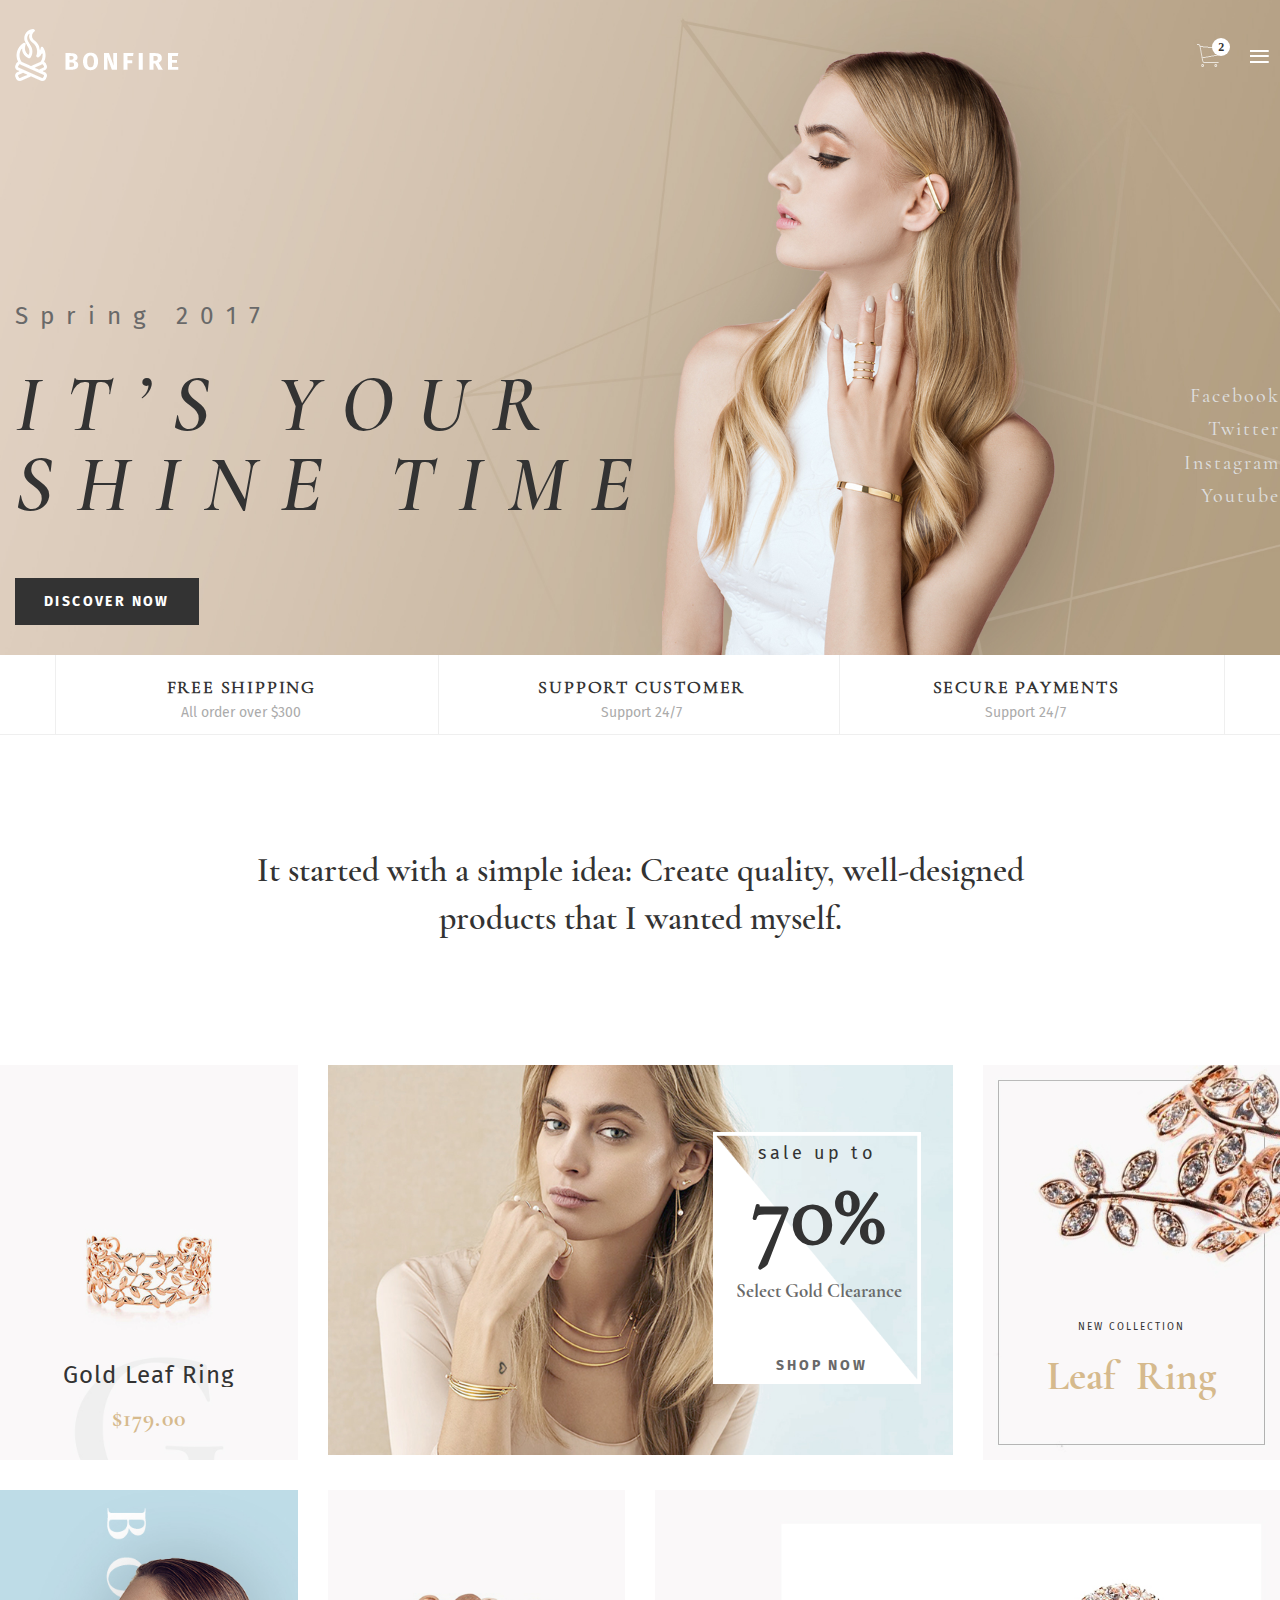
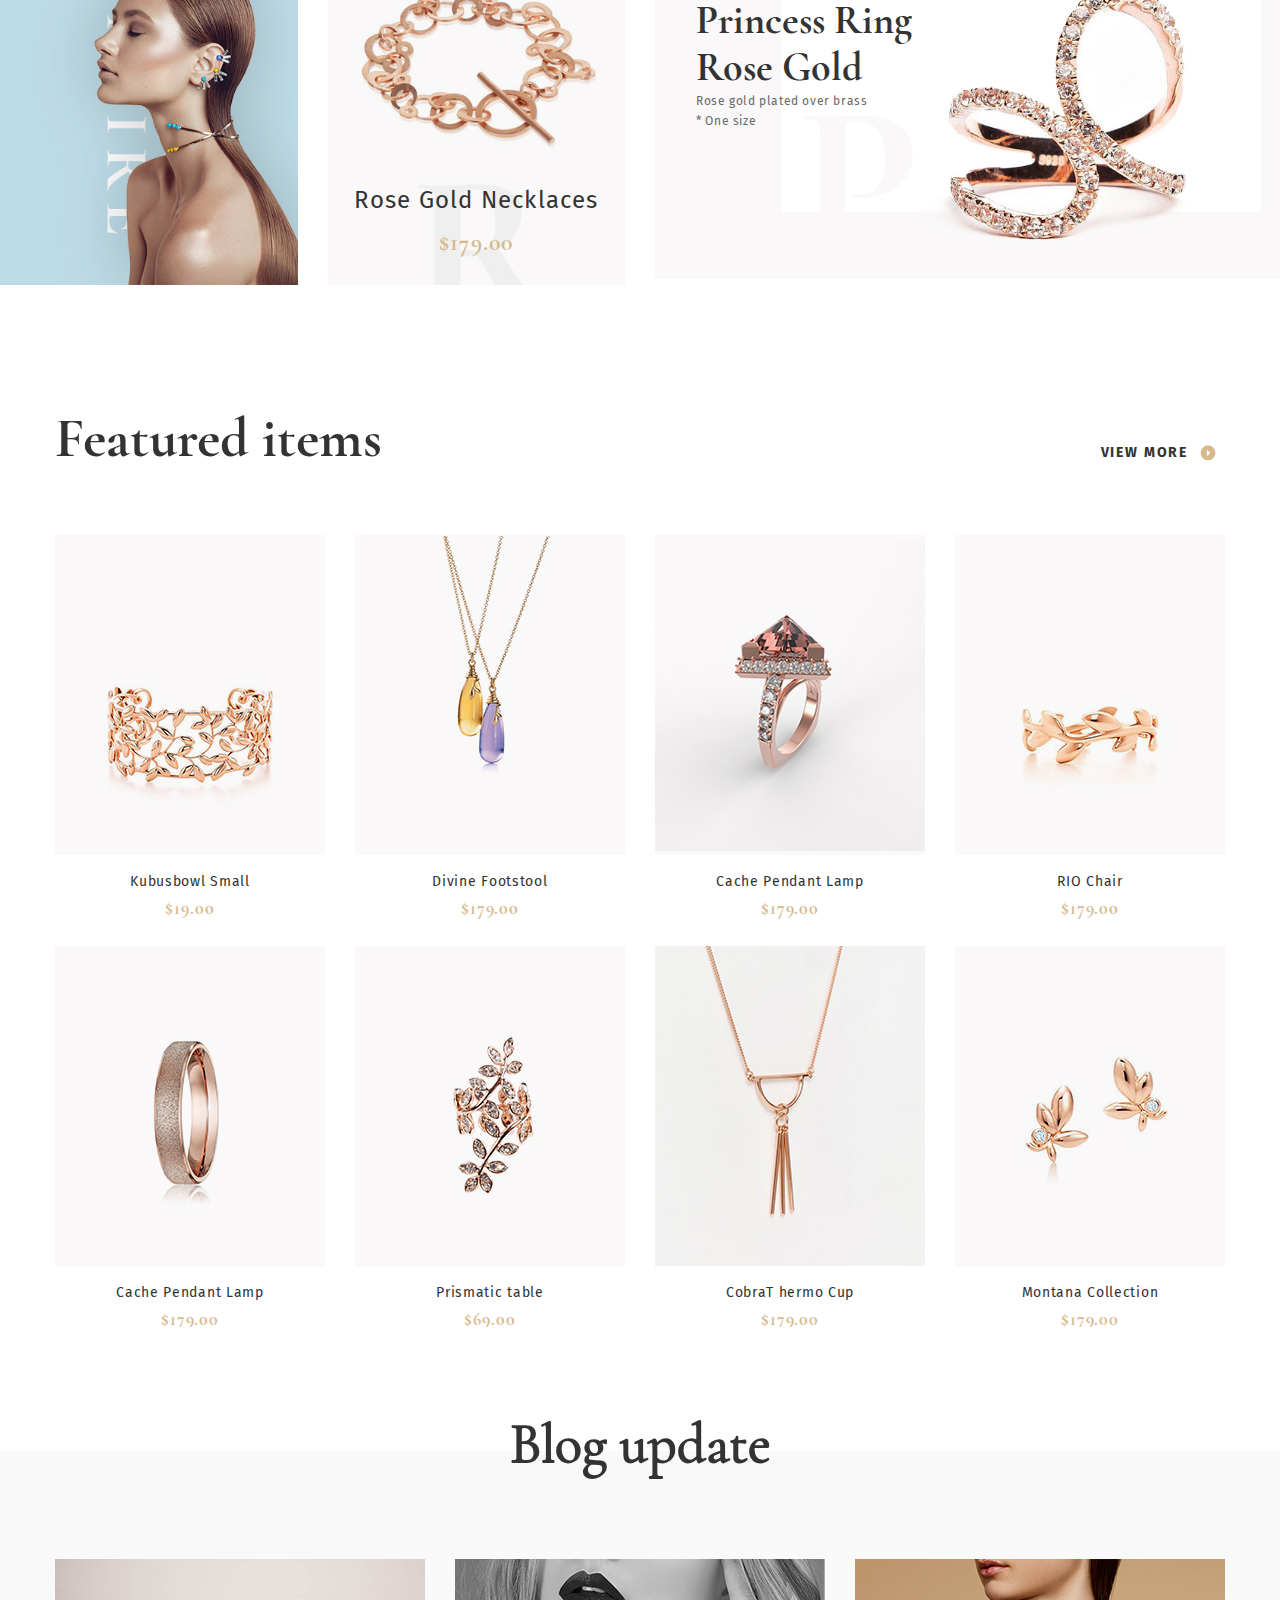
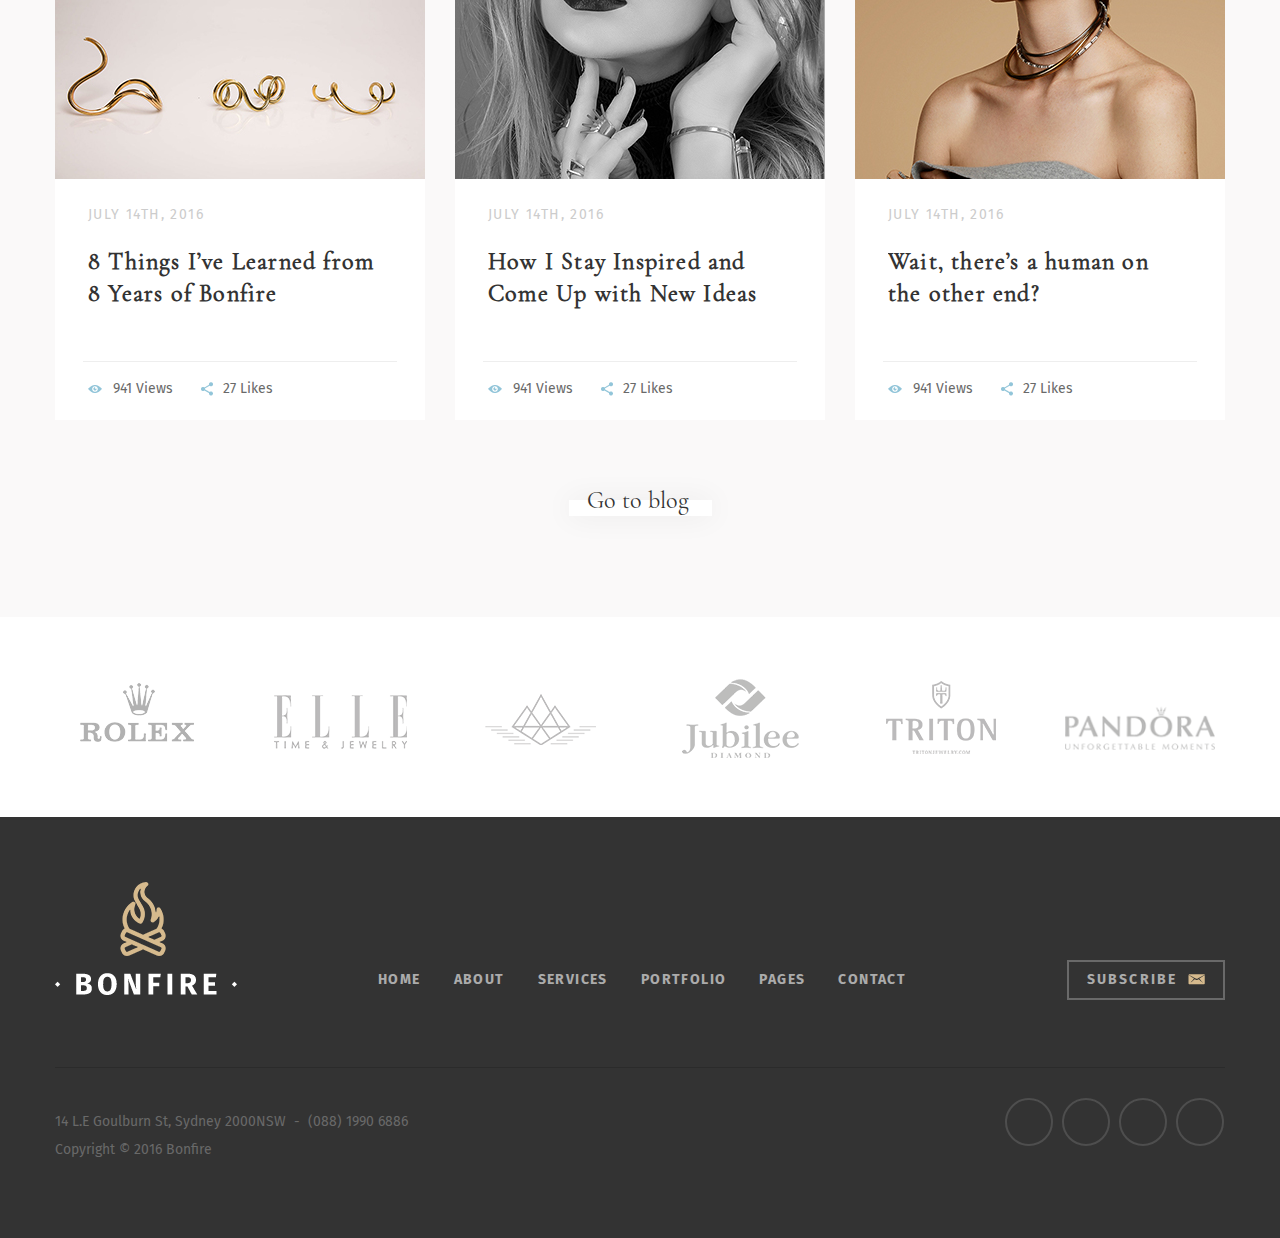
==== commit c8a1cc46: "header_item" ====
--- a/index.html
+++ b/index.html
@@ -100,26 +100,80 @@
       <section class="feature-items">
         <div class="container-big">
           <div class="row gutter-xxl-50">
-            <div class="col-6 col-md-3">
-              <img src="images/feature-item-1.jpg" alt="feature-item-1" />
-            </div>
-            <div class="col-0 col-md-6">
-              <img src="images/feature-item-2.jpg" alt="feature-item-2" />
-            </div>
-            <div class="col-6 col-md-3">
-              <img src="images/feature-item-3.jpg" alt="feature-item-3" />
-            </div>
-            <div class="col-6 col-md-3">
+            <div class="col-12 col-sm-6 col-md-3">
+              <div class="feature-item-1">
+                <img src="images/feature-item-1.jpg" alt="feature-item-1" />
+                <div class="text-container">
+                  <div class="name">Gold Leaf Ring</div>
+                  <div class="price">$179.00</div>
+                </div>
+              </div>
+            </div>
+            <div class="col-0 col-sm-0 col-md-6">
+              <div class="feature-item-2">
+                <img src="images/feature-item-2.jpg" alt="feature-item-2" />
+                <div class="text-wrapper">
+                  <img src="images/feature-item-2__bg-text.png" alt="" />
+                  <div class="text-container">
+                    <div class="text__sale-up-to">sale up to</div>
+                    <div class="group-1">
+                      <div class="text__percent">70%</div>
+                      <div class="text__title">Select Gold Clearance</div>
+                    </div>
+                    <a href="#" class="text__shop-now">shop now</a>
+                  </div>
+                </div>
+              </div>
+            </div>
+            <div class="col-12 col-sm-6 col-md-3">
+              <div class="feature-item-3">
+                <img src="images/feature-item-3.jpg" alt="feature-item-3" />
+                <div class="text-container">
+                  <div class="new-collection">new collection</div>
+                  <div class="left-ring">Leaf &nbsp;Ring</div>
+                </div>
+              </div>
+            </div>
+            <div class="col-12 col-sm-6 col-md-3">
               <img src="images/feature-item-4.jpg" alt="feature-item-4" />
             </div>
-            <div class="col-6 col-md-3">
-              <img src="images/feature-item-5.jpg" alt="feature-item-5" />
-            </div>
-            <div class="col-12 col-md-0">
-              <img src="images/feature-item-2.jpg" alt="feature-item-2" />
-            </div>
-            <div class="col-12 col-md-6">
-              <img src="images/feature-item-6.jpg" alt="feature-item-6" />
+            <div class="col-12 col-sm-6 col-md-3">
+              <div class="feature-item-1">
+                <img src="images/feature-item-5.jpg" alt="feature-item-5" />
+                <div class="text-container">
+                  <div class="name">Rose Gold Necklaces</div>
+                  <div class="price">$179.00</div>
+                </div>
+              </div>
+            </div>
+            <div class="col-12 col-sm-12 col-md-0">
+              <div class="feature-item-2">
+                <img src="images/feature-item-2.jpg" alt="feature-item-2" />
+                <div class="text-wrapper">
+                  <img src="images/feature-item-2__bg-text.png" alt="" />
+                  <div class="text-container">
+                    <div class="text__sale-up-to">sale up to</div>
+                    <div class="group-1">
+                      <div class="text__percent">70%</div>
+                      <div class="text__title">Select Gold Clearance</div>
+                    </div>
+                    <a href="#" class="text__shop-now">shop now</a>
+                  </div>
+                </div>
+              </div>
+            </div>
+            <div class="col-12 col-sm-12 col-md-6">
+              <div class="feature-item-6">
+                <img src="images/feature-item-6.jpg" alt="feature-item-6" />
+                <div class="text-container">
+                  <div class="text__ring-rose-gold">
+                    Princess Ring Rose Gold
+                  </div>
+                  <div class="text__rose-gold-plated">
+                    Rose gold plated over brass<br />* One size
+                  </div>
+                </div>
+              </div>
             </div>
           </div>
         </div>
@@ -128,8 +182,10 @@
       <section class="feature-products">
         <div class="container">
           <div class="feature-products__heading">
+            <div class="feature-products__heading__container">
             <div class="title">Featured items</div>
             <a href="#" class="view-more">View more</a>
+          </div>
           </div>
           <div class="feature-products__body">
             <div class="row">
@@ -822,9 +878,11 @@
         </div>
         <div class="line"></div>
         <div class="footer__group-2">
-          <div class="copy-right">
-            14 L.E Goulburn St, Sydney 2000NSW&nbsp; - &nbsp;(088) 1990 6886<br />
-            Copyright &copy; 2016 Bonfire
+          <div class="address">
+            14 L.E Goulburn St, Sydney 2000NSW&nbsp; - &nbsp;(088) 1990 6886
+            <span class="copy-right hidden-max-xl"
+              ><br />Copyright &copy; 2016 Bonfire</span
+            >
           </div>
           <div class="socials">
             <a class="social" href="#">
@@ -841,6 +899,9 @@
             </a>
           </div>
         </div>
+        <div class="footer__group-3 hidden-xl">
+          <div class="copy-right">Copyright &copy; 2016 Bonfire</div>
+        </div>
       </div>
     </footer>
     <script src="js/modernizr-custom.js"></script>
--- a/style.min.css
+++ b/style.min.css
@@ -1 +1 @@
-.carousel-slider{width:100%;overflow:hidden}.carousel-slider__list{width:100%;display:-webkit-box;display:-ms-flexbox;display:flex;-webkit-transition:opacity 0.3s, -webkit-transform 0.3s;transition:opacity 0.3s, -webkit-transform 0.3s;transition:opacity 0.3s, transform 0.3s;transition:opacity 0.3s, transform 0.3s, -webkit-transform 0.3s;opacity:0}.carousel-slider__list__item{width:100%;list-style-type:none}@font-face{font-family:"FiraSans";src:url(fonts/Fira_Sans/FiraSans-Regular.ttf)}@font-face{font-family:"FiraSans-Bold";src:url(fonts/Fira_Sans/FiraSans-Bold.ttf)}@font-face{font-family:"CormorantGaramond";src:url(fonts/Cormorant_Garamond/CormorantGaramond-Regular.ttf)}@font-face{font-family:"CormorantGaramond-Medium";src:url(fonts/Cormorant_Garamond/CormorantGaramond-Medium.ttf)}@font-face{font-family:"CormorantGaramond-Bold";src:url(fonts/Cormorant_Garamond/CormorantGaramond-Bold.ttf)}@font-face{font-family:"CormorantGaramond-SemiBold";src:url(fonts/Cormorant_Garamond/CormorantGaramond-SemiBold.ttf)}@font-face{font-family:"CormorantGaramond-SemiBoldItalic";src:url(fonts/Cormorant_Garamond/CormorantGaramond-SemiBoldItalic.ttf)}*,*::after,*::before{margin:0;padding:0;-webkit-box-sizing:border-box;box-sizing:border-box}body{font-family:"CormorantGaramond", serif}li{list-style-type:none}img{cursor:pointer;vertical-align:middle}.badge{background-color:white;width:18px;border-radius:50%;height:18px;position:absolute;left:15.312px;top:-5px;display:-webkit-inline-box;display:-ms-inline-flexbox;display:inline-flex;-webkit-box-pack:center;-ms-flex-pack:center;justify-content:center;-webkit-box-align:center;-ms-flex-align:center;align-items:center;font-size:12px;font-family:"Lato";color:#333;font-weight:bold;text-transform:uppercase}.container-big{margin:auto;max-width:1720px;width:100%;overflow:hidden}.container{margin:auto;width:100%;max-width:1200px;padding-left:15px;padding-right:15px;overflow:hidden}.button{background-color:#333;padding:15px 29px;text-decoration:none;display:inline-block;font-size:10px;font-family:"FiraSans-Bold";color:#fff;font-weight:bold;letter-spacing:2.4px;text-transform:uppercase}@media screen and (min-width: 576px){.button{font-size:12px}}@media screen and (min-width: 992px){.button{font-size:14px}}@media screen and (min-width: 1400px){.button{font-size:16px}}.row{display:-webkit-box;display:-ms-flexbox;display:flex;-ms-flex-wrap:wrap;flex-wrap:wrap;margin-left:-15px;margin-right:-15px;row-gap:30px}.row.gutter-50{margin-left:-25px;margin-right:-25px;row-gap:50px}.row.gutter-50>*{padding-left:25px;padding-right:25px}@media screen and (min-width: 1400px){.row.gutter-xxl-50{margin-left:-25px;margin-right:-25px;row-gap:50px}.row.gutter-xxl-50>*{padding-left:25px;padding-right:25px}}.col-0{display:none}.col-2{display:initial;width:calc(100% / 12 * 2);padding-left:15px;padding-right:15px}.col-3{display:initial;width:calc(100% / 12 * 3);padding-left:15px;padding-right:15px}.col-4{display:initial;width:calc(100% / 12 * 4);padding-left:15px;padding-right:15px}.col-6{display:initial;width:calc(100% / 12 * 6);padding-left:15px;padding-right:15px}.col-12{width:100%;padding-left:15px;padding-right:15px}@media screen and (min-width: 576px){.col-sm-0{display:none}}@media screen and (min-width: 576px){.col-sm-2{display:initial;width:calc(100% / 12 * 2);padding-left:15px;padding-right:15px}}@media screen and (min-width: 576px){.col-sm-3{display:initial;width:calc(100% / 12 * 3);padding-left:15px;padding-right:15px}}@media screen and (min-width: 576px){.col-sm-4{display:initial;width:calc(100% / 12 * 4);padding-left:15px;padding-right:15px}}@media screen and (min-width: 576px){.col-sm-6{display:initial;width:calc(100% / 12 * 6);padding-left:15px;padding-right:15px}}@media screen and (min-width: 768px){.col-md-0{display:none}}@media screen and (min-width: 768px){.col-md-2{display:initial;width:calc(100% / 12 * 2);padding-left:15px;padding-right:15px}}@media screen and (min-width: 768px){.col-md-3{display:initial;width:calc(100% / 12 * 3);padding-left:15px;padding-right:15px}}@media screen and (min-width: 768px){.col-md-4{display:initial;width:calc(100% / 12 * 4);padding-left:15px;padding-right:15px}}@media screen and (min-width: 768px){.col-md-6{display:initial;width:calc(100% / 12 * 6);padding-left:15px;padding-right:15px}}@media screen and (min-width: 992px){.col-lg-0{display:none}}@media screen and (min-width: 992px){.col-lg-2{display:initial;width:calc(100% / 12 * 2);padding-left:15px;padding-right:15px}}@media screen and (min-width: 992px){.col-lg-3{display:initial;width:calc(100% / 12 * 3);padding-left:15px;padding-right:15px}}@media screen and (min-width: 992px){.col-lg-4{display:initial;width:calc(100% / 12 * 4);padding-left:15px;padding-right:15px}}@media screen and (min-width: 992px){.col-lg-6{display:initial;width:calc(100% / 12 * 6);padding-left:15px;padding-right:15px}}.line{width:100%;border-bottom:1px solid #eeeeee}.header{position:absolute;width:100%;overflow-x:hidden}.header__menu{padding-top:29px;z-index:1;display:-webkit-box;display:-ms-flexbox;display:flex;-webkit-box-pack:justify;-ms-flex-pack:justify;justify-content:space-between}.header__menu .logo{margin-left:15px}@media screen and (min-width: 1400px){.header__menu .logo{margin-left:0}}.header__menu .menu__right{display:-webkit-box;display:-ms-flexbox;display:flex;-webkit-box-align:center;-ms-flex-align:center;align-items:center;margin-right:11px}.header__menu .menu__right__item{position:relative}.header__menu .menu__right__item:not(:last-of-type){margin-right:50px}.footer{background-color:#333333}.footer__group-1{display:-webkit-box;display:-ms-flexbox;display:flex;padding:15px 0;min-height:250px;-webkit-box-align:center;-ms-flex-align:center;align-items:center;-ms-flex-wrap:wrap;flex-wrap:wrap;row-gap:15px}.footer__group-1>*:not(:last-child){margin-right:30px}.footer__group-1 .logo-container{margin-bottom:15px;-webkit-box-flex:1;-ms-flex:1;flex:1}@media screen and (min-width: 992px){.footer__group-1 .logo-container{margin-top:7px}}.footer__group-1 .links{display:-webkit-box;display:-ms-flexbox;display:flex;-ms-flex-wrap:wrap;flex-wrap:wrap;margin-top:0px;-webkit-box-flex:2.25;-ms-flex:2.25;flex:2.25}@media screen and (min-width: 992px){.footer__group-1 .links{margin-top:75px}}.footer__group-1 .links .link:not(:last-of-type){margin-right:33px}.footer__group-1 .links .link a{text-decoration:none;font-size:14px;font-family:"FiraSans-Bold";color:#ababab;font-weight:bold;text-transform:uppercase;line-height:1.714;letter-spacing:0.1em;-webkit-transition:all 0.3s;transition:all 0.3s}.footer__group-1 .links .link a:hover{color:#d6ba8d}.footer__group-1 .subscribe{height:40px;margin-top:0px;padding:0 18px;border:2px solid #696969;font-size:14px;text-decoration:none;display:-webkit-box;display:-ms-flexbox;display:flex;-webkit-box-pack:center;-ms-flex-pack:center;justify-content:center;-webkit-box-align:center;-ms-flex-align:center;align-items:center;font-family:"FiraSans-Bold";color:#ababab;font-weight:bold;text-transform:uppercase;letter-spacing:0.15em}@media screen and (min-width: 992px){.footer__group-1 .subscribe{margin-top:75px}}.footer__group-1 .subscribe>*:not(:last-child){margin-right:11px}.footer .line{border-bottom:1px solid #2b2b2b}.footer__group-2{min-height:170px;display:-webkit-box;display:-ms-flexbox;display:flex;-webkit-box-pack:justify;-ms-flex-pack:justify;justify-content:space-between;-ms-flex-wrap:wrap;flex-wrap:wrap;padding-bottom:30px}.footer__group-2>*:not(:last-child){margin-right:30px}.footer__group-2 .copy-right{margin-top:40px;font-size:14px;font-family:"FiraSans";color:dimgray;line-height:2;text-align:left;letter-spacing:0}.footer__group-2 .socials{display:-webkit-box;display:-ms-flexbox;display:flex;margin-top:30px;margin-right:1px;-ms-flex-wrap:wrap;flex-wrap:wrap;row-gap:9px}.footer__group-2 .socials a.social{display:-webkit-box;display:-ms-flexbox;display:flex;width:48px;height:48px;-webkit-box-pack:center;-ms-flex-pack:center;justify-content:center;-webkit-box-align:center;-ms-flex-align:center;align-items:center;border:2px solid #4e4e4e;border-radius:50%;text-decoration:none;-webkit-transition:all 0.3s;transition:all 0.3s}.footer__group-2 .socials a.social:not(:last-of-type){margin-right:9px}.footer__group-2 .socials a.social i{font-size:16px;-webkit-transition:all 0.3s;transition:all 0.3s;color:#ababab}.footer__group-2 .socials a.social:hover{background-color:#d6ba8d;border-color:#d6ba8d}.footer__group-2 .socials a.social:hover i{color:#333333}.slider{background:url("images/bg.jpg") no-repeat;background-size:cover;background-position:75% 25%;overflow:hidden}.slider .container-big{overflow:visible}.slider-content{max-width:1460px;margin-left:auto;padding-left:15px;padding-bottom:40px;min-height:100vh;padding-top:200px}@media screen and (min-width: 576px){.slider-content{padding-top:250px}}@media screen and (min-width: 1400px){.slider-content{min-height:1000px;padding-top:342px}}.slider-content__group-1{display:-webkit-box;display:-ms-flexbox;display:flex;-webkit-box-pack:justify;-ms-flex-pack:justify;justify-content:space-between}.slider-content__group-1 .slider-heading .slider-date{font-size:16.339px;font-family:"FiraSans";letter-spacing:0.5em;color:dimgray;line-height:1.333}@media screen and (min-width: 576px){.slider-content__group-1 .slider-heading .slider-date{font-size:20.339px}}@media screen and (min-width: 992px){.slider-content__group-1 .slider-heading .slider-date{font-size:24.339px}}.slider-content__group-1 .slider-heading .slider-slogan{font-size:40px;font-family:"CormorantGaramond-SemiBoldItalic";color:#333;font-weight:bold;font-style:italic;text-transform:uppercase;line-height:1;text-align:left;letter-spacing:0.3em;margin-top:calc(75px - 42px)}@media screen and (min-width: 576px){.slider-content__group-1 .slider-heading .slider-slogan{font-size:60px}}@media screen and (min-width: 992px){.slider-content__group-1 .slider-heading .slider-slogan{font-size:80px}}@media screen and (min-width: 1400px){.slider-content__group-1 .slider-heading .slider-slogan{font-size:100px}}.slider-content__group-1 .slider-socials{display:-webkit-box;display:-ms-flexbox;display:flex;-webkit-box-orient:vertical;-webkit-box-direction:normal;-ms-flex-direction:column;flex-direction:column;margin-top:80px}.slider-content__group-1 .slider-socials .social-item{list-style:none}.slider-content__group-1 .slider-socials .social-item a{font-size:13px;font-family:"CormorantGaramond-Medium";color:#fff;line-height:1.667;text-align:right;letter-spacing:0.1em;text-decoration:none;color:#dddddd;display:-webkit-box;display:-ms-flexbox;display:flex;-webkit-box-align:center;-ms-flex-align:center;align-items:center;position:relative;-webkit-box-pack:end;-ms-flex-pack:end;justify-content:flex-end;-webkit-transition:all 0.3s;transition:all 0.3s}@media screen and (min-width: 576px){.slider-content__group-1 .slider-socials .social-item a{font-size:16px}}@media screen and (min-width: 992px){.slider-content__group-1 .slider-socials .social-item a{font-size:20px}}@media screen and (min-width: 1400px){.slider-content__group-1 .slider-socials .social-item a{font-size:24px}}.slider-content__group-1 .slider-socials .social-item a:after{content:"";border-bottom:2px solid #535353;width:150px;height:1px;margin-left:20px;margin-right:calc(-150px - 20px);opacity:0;-webkit-transition:all 0.4s;transition:all 0.4s;-webkit-transform:translateX(100%);transform:translateX(100%)}.slider-content__group-1 .slider-socials .social-item a:hover{color:#feffff}.slider-content__group-1 .slider-socials .social-item a:hover:after{color:#e7e7e7;opacity:1;-webkit-transform:translateX(0%);transform:translateX(0%)}.slider-content .slider-btn-layout{margin-top:53px}.intro{min-height:410px}.intro .intro__services{display:-webkit-box;display:-ms-flexbox;display:flex;border-left:1px solid #efefef;padding:0;-webkit-box-orient:vertical;-webkit-box-direction:normal;-ms-flex-direction:column;flex-direction:column}@media screen and (min-width: 768px){.intro .intro__services{-webkit-box-orient:horizontal;-webkit-box-direction:normal;-ms-flex-direction:row;flex-direction:row}}.intro .intro__services .intro__service{min-height:80px;-webkit-box-flex:400;-ms-flex:400;flex:400;border-right:1px solid #efefef;border-bottom:1px solid #efefef;display:-webkit-box;display:-ms-flexbox;display:flex;-webkit-box-align:center;-ms-flex-align:center;align-items:center;-webkit-box-orient:vertical;-webkit-box-direction:normal;-ms-flex-direction:column;flex-direction:column}.intro .intro__services .intro__service:first-of-type{-webkit-box-flex:383;-ms-flex:383;flex:383}.intro .intro__services .intro__service:last-of-type{-webkit-box-flex:385;-ms-flex:385;flex:385}.intro .intro__services .intro__service .title{padding:21px 10px 0px 10px;font-size:18px;letter-spacing:0.1em;font-family:"CormorantGaramond";color:#333;font-weight:bold;text-transform:uppercase;text-align:center}.intro .intro__services .intro__service .description{font-size:14px;font-family:"FiraSans";color:#ababab;text-align:center;padding:6px 10px 10px 10px}.intro .intro__divider{border-bottom:1px solid #efefef;margin-top:-1px}.intro .intro__guide-line{padding:111.5px 0 122px 0;font-size:34px;font-family:"CormorantGaramond-SemiBold";color:#333;font-weight:bold;line-height:48px;text-align:center}.feature-items img{width:100%}@media screen and (max-width: 1919px){.feature-items img{height:100%}}.feature-products__heading{display:-webkit-box;display:-ms-flexbox;display:flex;height:250px;padding-top:57px;-webkit-box-align:center;-ms-flex-align:center;align-items:center;-webkit-box-pack:justify;-ms-flex-pack:justify;justify-content:space-between}.feature-products__heading .title{font-size:56px;font-family:"CormorantGaramond-Bold";color:#333;font-weight:bold;line-height:0.5}.feature-products__heading .view-more{font-size:14px;margin-right:9px;letter-spacing:0.13em;margin-bottom:-29.5px;font-family:"FiraSans-Bold";color:#333;font-weight:bold;text-transform:uppercase;line-height:1.714;text-decoration:none;display:-webkit-box;display:-ms-flexbox;display:flex;-webkit-box-align:center;-ms-flex-align:center;align-items:center}.feature-products__heading .view-more:after{content:"";display:inline-block;width:16px;height:16px;margin-left:12px;background:url("images/icons/view-more.png") no-repeat 0 0}.product-item img.product-thumb{width:100%}.product-item__image-container{position:relative}.product-item__image-container .next,.product-item__image-container .prev{position:absolute;top:42.5%;-webkit-transition:all 0.3s;transition:all 0.3s;left:0;opacity:0;width:30px;height:30px;display:-webkit-box;display:-ms-flexbox;display:flex;-webkit-box-pack:center;-ms-flex-pack:center;justify-content:center;-webkit-box-align:center;-ms-flex-align:center;align-items:center;border-radius:50%;cursor:pointer;background:url("images/icons/prev.png") no-repeat 0 0;background-position:center}.product-item__image-container .next.disabled,.product-item__image-container .prev.disabled{pointer-events:none}.product-item__image-container .next:hover,.product-item__image-container .prev:hover{-webkit-box-shadow:rgba(0,0,0,0.35) 0px 2px 6px;box-shadow:rgba(0,0,0,0.35) 0px 2px 6px}.product-item__image-container .next{left:auto;right:0px;background:url("images/icons/next.png") no-repeat 0 0;background-position:center}.product-item__image-container:hover .next,.product-item__image-container:hover .prev{opacity:1}.product-item__image-container:hover .next.disabled,.product-item__image-container:hover .prev.disabled{opacity:0.3}.product-item__image-container .add-to-card-container{opacity:0;-webkit-transition:all 0.3s;transition:all 0.3s;position:absolute;width:100%;bottom:0;display:-webkit-box;display:-ms-flexbox;display:flex}.product-item__image-container .add-to-card-container .add-to-card{text-decoration:none;-webkit-box-flex:1;-ms-flex:1;flex:1;height:40px;display:-webkit-box;display:-ms-flexbox;display:flex;padding:0 5px;-webkit-box-pack:center;-ms-flex-pack:center;justify-content:center;-webkit-box-align:center;-ms-flex-align:center;align-items:center;background-color:#d6ba8d}.product-item__image-container .add-to-card-container .add-to-card span{display:-webkit-box;-webkit-line-clamp:1;-webkit-box-orient:vertical;overflow:hidden;font-size:14px;letter-spacing:0.1em;font-family:"FiraSans-Bold";color:#fff;font-weight:bold;text-transform:uppercase}.product-item__image-container .add-to-card-container .other-icon{height:40px;width:40px;background-color:#333;opacity:0.8;display:-webkit-box;display:-ms-flexbox;display:flex;-webkit-box-pack:center;-ms-flex-pack:center;justify-content:center;-webkit-box-align:center;-ms-flex-align:center;align-items:center;margin-left:1px}.product-item__image-container:hover .add-to-card-container{opacity:1}.product-item__text{height:61px}.product-item__text .name{display:-webkit-box;-webkit-line-clamp:1;-webkit-box-orient:vertical;overflow:hidden;padding-top:16px;font-size:14px;font-family:"FiraSans";color:#333;letter-spacing:0.05em;text-align:center}.product-item__text .price{padding-top:7px;font-size:18px;font-family:"CormorantGaramond-Bold";color:#d6ba8d;font-weight:bold;text-transform:uppercase;letter-spacing:0.05em;text-align:center}.blogs{background-color:#faf9f9}.blogs__header{height:108.5px;text-align:center;margin-top:124px}.blogs__header .title{-webkit-transform:translateY(-75%);transform:translateY(-75%);font-size:56px;font-family:"CormorantGaramond";color:#333;font-weight:bold;line-height:0.5}.blog-item{background-color:white}.blog-item img.thumb{width:100%}.blog-item__padding-line{padding:0 28px}.blog-item__padding{padding:0 38px 0 33px}.blog-item__date{font-size:14px;font-family:"FiraSans";color:#ccc;text-transform:uppercase;line-height:1.714;margin-top:24px;letter-spacing:0.1em}.blog-item__title{height:115px;font-size:24px;margin-top:19px;font-family:"CormorantGaramond";color:#333;font-weight:bold;line-height:32px;text-align:left;letter-spacing:0.05em}.blog-item__title span{display:-webkit-box;-webkit-line-clamp:2;-webkit-box-orient:vertical;overflow:hidden}.blog-item__share{display:-webkit-box;display:-ms-flexbox;display:flex;font-size:14px;font-family:"FiraSans";padding-top:18px;padding-bottom:23px;color:dimgray}.blog-item__share .share-item{display:-webkit-box;display:-ms-flexbox;display:flex;-webkit-box-align:center;-ms-flex-align:center;align-items:center}.blog-item__share .share-item:not(:last-of-type){margin-right:28px}.blog-item__share .share-item>*:not(:last-child){margin-right:10.5px}.blogs-btns{display:-webkit-box;display:-ms-flexbox;display:flex;-webkit-box-pack:center;-ms-flex-pack:center;justify-content:center;-webkit-box-align:center;-ms-flex-align:center;align-items:center;height:197px}.blogs-btns .blogs-btn{background-color:#fff;-webkit-box-shadow:0px 0px 30px 0px rgba(0,0,0,0.07);box-shadow:0px 0px 30px 0px rgba(0,0,0,0.07);width:143px;height:16px;text-decoration:none;margin-bottom:22px}.blogs-btns .blogs-btn span{margin-top:-13px;margin-left:-5px;display:block;font-size:24px;letter-spacing:1;font-family:"CormorantGaramond";color:#333;line-height:28px;text-align:center}.brands{min-height:200px;display:-webkit-box;display:-ms-flexbox;display:flex}.brands .brands__list{margin-top:-15px;row-gap:0px}.brands .brands__list .brand{padding:10px;height:100%;display:-webkit-box;display:-ms-flexbox;display:flex;-webkit-box-pack:center;-ms-flex-pack:center;justify-content:center;-webkit-box-align:center;-ms-flex-align:center;align-items:center}.brands .brands__list .brand img{max-width:100%;opacity:0.3;-webkit-transition:all 0.3s;transition:all 0.3s}.brands .brands__list .brand img:hover{opacity:1}.chromeperfectpixel-overlay-container{top:0 !important}.chromeperfectpixel-overlay{width:100% !important;height:auto !important}
+.carousel-slider{width:100%;overflow:hidden}.carousel-slider__list{width:100%;display:-webkit-box;display:-ms-flexbox;display:flex;-webkit-transition:opacity 0.3s, -webkit-transform 0.3s;transition:opacity 0.3s, -webkit-transform 0.3s;transition:opacity 0.3s, transform 0.3s;transition:opacity 0.3s, transform 0.3s, -webkit-transform 0.3s;opacity:0}.carousel-slider__list__item{width:100%;list-style-type:none}@font-face{font-family:"FiraSans";src:url(fonts/Fira_Sans/FiraSans-Regular.ttf)}@font-face{font-family:"FiraSans-Bold";src:url(fonts/Fira_Sans/FiraSans-Bold.ttf)}@font-face{font-family:"CormorantGaramond";src:url(fonts/Cormorant_Garamond/CormorantGaramond-Regular.ttf)}@font-face{font-family:"CormorantGaramond-Medium";src:url(fonts/Cormorant_Garamond/CormorantGaramond-Medium.ttf)}@font-face{font-family:"CormorantGaramond-Bold";src:url(fonts/Cormorant_Garamond/CormorantGaramond-Bold.ttf)}@font-face{font-family:"CormorantGaramond-SemiBold";src:url(fonts/Cormorant_Garamond/CormorantGaramond-SemiBold.ttf)}@font-face{font-family:"CormorantGaramond-SemiBoldItalic";src:url(fonts/Cormorant_Garamond/CormorantGaramond-SemiBoldItalic.ttf)}*,*::after,*::before{margin:0;padding:0;-webkit-box-sizing:border-box;box-sizing:border-box}body{font-family:"CormorantGaramond", serif}li{list-style-type:none}img{cursor:pointer;vertical-align:middle}.badge{background-color:white;width:18px;border-radius:50%;height:18px;position:absolute;left:15.312px;top:-5px;display:-webkit-inline-box;display:-ms-inline-flexbox;display:inline-flex;-webkit-box-pack:center;-ms-flex-pack:center;justify-content:center;-webkit-box-align:center;-ms-flex-align:center;align-items:center;font-size:12px;font-family:"Lato";color:#333;font-weight:bold;text-transform:uppercase}.container-big{margin:auto;max-width:1720px;width:100%;overflow:hidden}.container{margin:auto;width:100%;max-width:1200px;padding-left:15px;padding-right:15px;overflow:hidden}.button{background-color:#333;padding:15px 29px;text-decoration:none;display:inline-block;font-size:10px;font-family:"FiraSans-Bold";color:#fff;font-weight:bold;letter-spacing:2.4px;text-transform:uppercase}@media screen and (min-width: 576px){.button{font-size:12px}}@media screen and (min-width: 992px){.button{font-size:14px}}@media screen and (min-width: 1400px){.button{font-size:16px}}.row{display:-webkit-box;display:-ms-flexbox;display:flex;-ms-flex-wrap:wrap;flex-wrap:wrap;margin-left:-15px;margin-right:-15px;row-gap:30px}.row.gutter-50{margin-left:-25px;margin-right:-25px;row-gap:50px}.row.gutter-50>*{padding-left:25px;padding-right:25px}@media screen and (min-width: 1400px){.row.gutter-xxl-50{margin-left:-25px;margin-right:-25px;row-gap:50px}.row.gutter-xxl-50>*{padding-left:25px;padding-right:25px}}.col-0{display:none}.col-2{display:initial;width:calc(100% / 12 * 2);padding-left:15px;padding-right:15px}.col-3{display:initial;width:calc(100% / 12 * 3);padding-left:15px;padding-right:15px}.col-4{display:initial;width:calc(100% / 12 * 4);padding-left:15px;padding-right:15px}.col-6{display:initial;width:calc(100% / 12 * 6);padding-left:15px;padding-right:15px}.col-12{width:100%;padding-left:15px;padding-right:15px}@media screen and (min-width: 576px){.col-sm-0{display:none}}@media screen and (min-width: 576px){.col-sm-2{display:initial;width:calc(100% / 12 * 2);padding-left:15px;padding-right:15px}}@media screen and (min-width: 576px){.col-sm-3{display:initial;width:calc(100% / 12 * 3);padding-left:15px;padding-right:15px}}@media screen and (min-width: 576px){.col-sm-4{display:initial;width:calc(100% / 12 * 4);padding-left:15px;padding-right:15px}}@media screen and (min-width: 576px){.col-sm-6{display:initial;width:calc(100% / 12 * 6);padding-left:15px;padding-right:15px}}@media screen and (min-width: 576px){.col-sm-12{display:initial;width:calc(100% / 12 * 12);padding-left:15px;padding-right:15px}}@media screen and (min-width: 768px){.col-md-0{display:none}}@media screen and (min-width: 768px){.col-md-2{display:initial;width:calc(100% / 12 * 2);padding-left:15px;padding-right:15px}}@media screen and (min-width: 768px){.col-md-3{display:initial;width:calc(100% / 12 * 3);padding-left:15px;padding-right:15px}}@media screen and (min-width: 768px){.col-md-4{display:initial;width:calc(100% / 12 * 4);padding-left:15px;padding-right:15px}}@media screen and (min-width: 768px){.col-md-6{display:initial;width:calc(100% / 12 * 6);padding-left:15px;padding-right:15px}}@media screen and (min-width: 992px){.col-lg-0{display:none}}@media screen and (min-width: 992px){.col-lg-2{display:initial;width:calc(100% / 12 * 2);padding-left:15px;padding-right:15px}}@media screen and (min-width: 992px){.col-lg-3{display:initial;width:calc(100% / 12 * 3);padding-left:15px;padding-right:15px}}@media screen and (min-width: 992px){.col-lg-4{display:initial;width:calc(100% / 12 * 4);padding-left:15px;padding-right:15px}}@media screen and (min-width: 992px){.col-lg-6{display:initial;width:calc(100% / 12 * 6);padding-left:15px;padding-right:15px}}.line{width:100%;border-bottom:1px solid #eeeeee}@media screen and (min-width: 576px){.hidden-sm{display:none !important}}@media screen and (min-width: 768px){.hidden-md{display:none !important}}@media screen and (min-width: 992px){.hidden-lg{display:none !important}}@media screen and (min-width: 1200px){.hidden-xl{display:none !important}}@media screen and (min-width: 1400px){.hidden-xxl{display:none !important}}@media screen and (max-width: 575px){.hidden-max-sm{display:none !important}}@media screen and (max-width: 767px){.hidden-max-md{display:none !important}}@media screen and (max-width: 991px){.hidden-max-lg{display:none !important}}@media screen and (max-width: 1199px){.hidden-max-xl{display:none !important}}@media screen and (max-width: 1399px){.hidden-max-xxl{display:none !important}}.header{position:absolute;width:100%;overflow-x:hidden}.header__menu{padding-top:29px;z-index:1;display:-webkit-box;display:-ms-flexbox;display:flex;-webkit-box-pack:justify;-ms-flex-pack:justify;justify-content:space-between}.header__menu .logo{margin-left:15px}@media screen and (min-width: 1720px){.header__menu .logo{margin-left:0}}.header__menu .menu__right{display:-webkit-box;display:-ms-flexbox;display:flex;-webkit-box-align:center;-ms-flex-align:center;align-items:center;margin-right:11px}.header__menu .menu__right__item{position:relative}.header__menu .menu__right__item:not(:last-of-type){margin-right:30px}@media screen and (min-width: 1400px){.header__menu .menu__right__item:not(:last-of-type){margin-left:0;margin-right:50px}}.footer{background-color:#333333}.footer__group-1{display:-webkit-box;display:-ms-flexbox;display:flex;padding:15px 0;min-height:250px;-webkit-box-align:center;-ms-flex-align:center;align-items:center;-ms-flex-wrap:wrap;flex-wrap:wrap;row-gap:15px;-webkit-box-orient:vertical;-webkit-box-direction:normal;-ms-flex-direction:column;flex-direction:column}.footer__group-1>*:not(:last-child){margin-right:0px}@media screen and (min-width: 1200px){.footer__group-1>*:not(:last-child){margin-right:30px}}@media screen and (min-width: 1200px){.footer__group-1{-webkit-box-orient:horizontal;-webkit-box-direction:normal;-ms-flex-direction:row;flex-direction:row}}.footer__group-1 .logo-container{margin-bottom:15px;-webkit-box-flex:1;-ms-flex:1;flex:1}@media screen and (min-width: 1200px){.footer__group-1 .logo-container{margin-top:7px}}.footer__group-1 .links{display:-webkit-box;display:-ms-flexbox;display:flex;-ms-flex-wrap:wrap;flex-wrap:wrap;margin-top:0px;-webkit-box-flex:2.25;-ms-flex:2.25;flex:2.25}@media screen and (min-width: 1200px){.footer__group-1 .links{margin-top:75px}}.footer__group-1 .links .link:not(:last-of-type){margin-right:33px}.footer__group-1 .links .link a{text-decoration:none;font-size:14px;font-family:"FiraSans-Bold";color:#ababab;font-weight:bold;text-transform:uppercase;line-height:1.714;letter-spacing:0.1em;-webkit-transition:all 0.3s;transition:all 0.3s}.footer__group-1 .links .link a:hover{color:#d6ba8d}.footer__group-1 .subscribe{height:40px;margin-top:0px;padding:0 18px;border:2px solid #696969;font-size:14px;text-decoration:none;display:-webkit-box;display:-ms-flexbox;display:flex;-webkit-box-pack:center;-ms-flex-pack:center;justify-content:center;-webkit-box-align:center;-ms-flex-align:center;align-items:center;font-family:"FiraSans-Bold";color:#ababab;font-weight:bold;text-transform:uppercase;letter-spacing:0.15em}@media screen and (min-width: 1200px){.footer__group-1 .subscribe{margin-top:75px}}.footer__group-1 .subscribe>*:not(:last-child){margin-right:11px}.footer .line{border-bottom:1px solid #2b2b2b}.footer .copy-right,.footer .address{margin-top:40px;font-size:14px;font-family:"FiraSans";color:dimgray;line-height:2;text-align:left;letter-spacing:0}.footer .socials{display:-webkit-box;display:-ms-flexbox;display:flex;margin-top:30px;margin-right:1px;-ms-flex-wrap:wrap;flex-wrap:wrap;row-gap:9px}.footer .socials a.social{display:-webkit-box;display:-ms-flexbox;display:flex;width:48px;height:48px;-webkit-box-pack:center;-ms-flex-pack:center;justify-content:center;-webkit-box-align:center;-ms-flex-align:center;align-items:center;border:2px solid #4e4e4e;border-radius:50%;text-decoration:none;-webkit-transition:all 0.3s;transition:all 0.3s}.footer .socials a.social:not(:last-of-type){margin-right:9px}.footer .socials a.social i{font-size:16px;-webkit-transition:all 0.3s;transition:all 0.3s;color:#ababab}.footer .socials a.social:hover{background-color:#d6ba8d;border-color:#d6ba8d}.footer .socials a.social:hover i{color:#333333}.footer__group-2{display:-webkit-box;display:-ms-flexbox;display:flex;-webkit-box-pack:start;-ms-flex-pack:start;justify-content:flex-start;-webkit-box-orient:vertical;-webkit-box-direction:normal;-ms-flex-direction:column;flex-direction:column}.footer__group-2>*:not(:last-child){margin-right:30px}@media screen and (min-width: 1200px){.footer__group-2{-webkit-box-orient:horizontal;-webkit-box-direction:normal;-ms-flex-direction:row;flex-direction:row;-webkit-box-pack:justify;-ms-flex-pack:justify;justify-content:space-between;min-height:170px}}.footer__group-3{padding-bottom:30px;display:-webkit-box;display:-ms-flexbox;display:flex;-webkit-box-pack:end;-ms-flex-pack:end;justify-content:flex-end}.slider{background:url("images/bg.jpg") no-repeat;background-size:cover;background-position:75% 25%;overflow:hidden}.slider .container-big{overflow:visible}.slider-content{max-width:1460px;margin-left:auto;padding-left:15px;padding-bottom:30px;min-height:500px;padding-top:240px}@media screen and (min-width: 576px){.slider-content{padding-top:300px}}@media screen and (min-width: 1400px){.slider-content{min-height:1000px;padding-top:342px}}.slider-content__group-1{display:-webkit-box;display:-ms-flexbox;display:flex;-webkit-box-pack:justify;-ms-flex-pack:justify;justify-content:space-between}.slider-content__group-1 .slider-heading .slider-date{font-size:16.339px;font-family:"FiraSans";letter-spacing:0.5em;color:dimgray;line-height:1.333}@media screen and (min-width: 576px){.slider-content__group-1 .slider-heading .slider-date{font-size:20.339px}}@media screen and (min-width: 992px){.slider-content__group-1 .slider-heading .slider-date{font-size:24.339px}}.slider-content__group-1 .slider-heading .slider-slogan{font-size:40px;font-family:"CormorantGaramond-SemiBoldItalic";color:#333;font-weight:bold;font-style:italic;text-transform:uppercase;line-height:1;text-align:left;letter-spacing:0.3em;margin-top:calc(75px - 42px)}@media screen and (min-width: 576px){.slider-content__group-1 .slider-heading .slider-slogan{font-size:60px}}@media screen and (min-width: 992px){.slider-content__group-1 .slider-heading .slider-slogan{font-size:80px}}@media screen and (min-width: 1400px){.slider-content__group-1 .slider-heading .slider-slogan{font-size:100px}}.slider-content__group-1 .slider-socials{display:-webkit-box;display:-ms-flexbox;display:flex;-webkit-box-orient:vertical;-webkit-box-direction:normal;-ms-flex-direction:column;flex-direction:column;margin-top:80px}.slider-content__group-1 .slider-socials .social-item{list-style:none}.slider-content__group-1 .slider-socials .social-item a{font-size:13px;font-family:"CormorantGaramond-Medium";color:#fff;line-height:1.667;text-align:right;letter-spacing:0.1em;text-decoration:none;color:#dddddd;display:-webkit-box;display:-ms-flexbox;display:flex;-webkit-box-align:center;-ms-flex-align:center;align-items:center;position:relative;-webkit-box-pack:end;-ms-flex-pack:end;justify-content:flex-end;-webkit-transition:all 0.3s;transition:all 0.3s}@media screen and (min-width: 576px){.slider-content__group-1 .slider-socials .social-item a{font-size:16px}}@media screen and (min-width: 992px){.slider-content__group-1 .slider-socials .social-item a{font-size:20px}}@media screen and (min-width: 1400px){.slider-content__group-1 .slider-socials .social-item a{font-size:24px}}.slider-content__group-1 .slider-socials .social-item a:after{content:"";border-bottom:2px solid #535353;width:150px;height:1px;margin-left:20px;margin-right:calc(-150px - 20px);opacity:0;-webkit-transition:all 0.4s;transition:all 0.4s;-webkit-transform:translateX(100%);transform:translateX(100%)}.slider-content__group-1 .slider-socials .social-item a:hover{color:#feffff}.slider-content__group-1 .slider-socials .social-item a:hover:after{color:#e7e7e7;opacity:1;-webkit-transform:translateX(0%);transform:translateX(0%)}.slider-content .slider-btn-layout{margin-top:53px}.intro{min-height:410px}.intro .intro__services{display:-webkit-box;display:-ms-flexbox;display:flex;border-left:1px solid #efefef;padding:0;-webkit-box-orient:vertical;-webkit-box-direction:normal;-ms-flex-direction:column;flex-direction:column}@media screen and (min-width: 768px){.intro .intro__services{-webkit-box-orient:horizontal;-webkit-box-direction:normal;-ms-flex-direction:row;flex-direction:row}}.intro .intro__services .intro__service{min-height:80px;-webkit-box-flex:400;-ms-flex:400;flex:400;border-right:1px solid #efefef;border-bottom:1px solid #efefef;display:-webkit-box;display:-ms-flexbox;display:flex;-webkit-box-align:center;-ms-flex-align:center;align-items:center;-webkit-box-orient:vertical;-webkit-box-direction:normal;-ms-flex-direction:column;flex-direction:column}.intro .intro__services .intro__service:first-of-type{-webkit-box-flex:383;-ms-flex:383;flex:383}.intro .intro__services .intro__service:last-of-type{-webkit-box-flex:385;-ms-flex:385;flex:385}.intro .intro__services .intro__service .title{padding:21px 10px 0px 10px;font-size:18px;letter-spacing:0.1em;font-family:"CormorantGaramond";color:#333;font-weight:bold;text-transform:uppercase;text-align:center}.intro .intro__services .intro__service .description{font-size:14px;font-family:"FiraSans";color:#ababab;text-align:center;padding:6px 10px 10px 10px}.intro .intro__divider{border-bottom:1px solid #efefef;margin-top:-1px}.intro .intro__guide-line{padding:111.5px 0 122px 0;font-size:34px;font-family:"CormorantGaramond-SemiBold";color:#333;font-weight:bold;line-height:48px;text-align:center}.feature-items img{width:100%}@media screen and (max-width: 1919px){.feature-items img{height:100%}}.feature-items .text-container{position:absolute;width:100%;bottom:0;z-index:1;padding:10px;min-height:22%}.feature-item-1{position:relative}.feature-item-1 .text-container{position:absolute;width:100%;bottom:0;z-index:1;padding:10px;min-height:22%}.feature-item-1 .name{display:-webkit-box;-webkit-line-clamp:1;-webkit-box-orient:vertical;overflow:hidden;letter-spacing:0.05em;line-height:1;font-family:"FiraSans";color:#333;text-align:center;font-size:34px}@media screen and (min-width: 576px){.feature-item-1 .name{font-size:24px}}@media screen and (min-width: 768px){.feature-item-1 .name{font-size:20px}}@media screen and (min-width: 1200px){.feature-item-1 .name{font-size:24px}}.feature-item-1 .price{line-height:1;font-family:"CormorantGaramond-Bold";color:#d6ba8d;font-weight:bold;text-transform:uppercase;text-align:center;letter-spacing:0.05em;margin:7% 0;font-size:34px}@media screen and (min-width: 576px){.feature-item-1 .price{font-size:24px}}@media screen and (min-width: 768px){.feature-item-1 .price{font-size:20px}}@media screen and (min-width: 1200px){.feature-item-1 .price{font-size:24px}}.feature-item-2{position:relative}.feature-item-2 .text__sale-up-to{display:-webkit-box;-webkit-line-clamp:1;-webkit-box-orient:vertical;overflow:hidden;font-family:"FiraSans";color:#333;text-align:center;letter-spacing:0.2em;font-size:12px;padding-top:0px}@media screen and (min-width: 576px){.feature-item-2 .text__sale-up-to{font-size:18px;padding-top:0px}}@media screen and (min-width: 768px){.feature-item-2 .text__sale-up-to{font-size:12px;padding-top:0px}}@media screen and (min-width: 992px){.feature-item-2 .text__sale-up-to{font-size:18px;padding-top:0px}}@media screen and (min-width: 1200px){.feature-item-2 .text__sale-up-to{font-size:18px;padding-top:0px}}@media screen and (min-width: 1400px){.feature-item-2 .text__sale-up-to{font-size:18px;padding-top:10px}}@media screen and (min-width: 1720px){.feature-item-2 .text__sale-up-to{font-size:18px;padding-left:10px;padding-top:33px}}.feature-item-2 .text__percent{font-family:"CormorantGaramond";color:#333;font-weight:bold;text-align:center;font-size:40px;margin-left:4px}@media screen and (min-width: 576px){.feature-item-2 .text__percent{font-size:90px;margin-left:4px}}@media screen and (min-width: 768px){.feature-item-2 .text__percent{font-size:60px;margin-left:4px}}@media screen and (min-width: 992px){.feature-item-2 .text__percent{font-size:70px;margin-left:4px}}@media screen and (min-width: 1200px){.feature-item-2 .text__percent{font-size:90px;margin-left:4px}}@media screen and (min-width: 1400px){.feature-item-2 .text__percent{font-size:100px;margin-left:4px}}@media screen and (min-width: 1720px){.feature-item-2 .text__percent{font-size:100px;margin-left:4px}}.feature-item-2 .text__title{display:-webkit-box;-webkit-line-clamp:1;-webkit-box-orient:vertical;overflow:hidden;font-family:"CormorantGaramond-Bold";color:dimgray;font-weight:bold;text-align:center;font-size:9px;margin-top:10px;margin-left:4px}@media screen and (min-width: 576px){.feature-item-2 .text__title{font-size:18px;margin-top:10px;margin-left:4px}}@media screen and (min-width: 768px){.feature-item-2 .text__title{font-size:11px;margin-top:10px;margin-left:4px}}@media screen and (min-width: 992px){.feature-item-2 .text__title{font-size:15px;margin-top:10px;margin-left:4px}}@media screen and (min-width: 1200px){.feature-item-2 .text__title{font-size:19px;margin-top:10px;margin-left:4px}}@media screen and (min-width: 1400px){.feature-item-2 .text__title{font-size:22px;margin-top:10px;margin-left:4px}}@media screen and (min-width: 1720px){.feature-item-2 .text__title{font-size:24px;margin-top:10px;margin-left:4px}}.feature-item-2 .text__shop-now{text-decoration:none;font-family:"FiraSans-Bold";color:dimgray;font-weight:bold;text-transform:uppercase;text-align:center;letter-spacing:0.2em;font-size:10px}@media screen and (min-width: 576px){.feature-item-2 .text__shop-now{font-size:14px;margin-bottom:0px;margin-left:10px}}@media screen and (min-width: 768px){.feature-item-2 .text__shop-now{font-size:12px;margin-bottom:0px;margin-left:10px}}@media screen and (min-width: 992px){.feature-item-2 .text__shop-now{font-size:14px;margin-bottom:0px;margin-left:10px}}@media screen and (min-width: 1200px){.feature-item-2 .text__shop-now{font-size:14px;margin-bottom:0px;margin-left:10px}}@media screen and (min-width: 1400px){.feature-item-2 .text__shop-now{font-size:14px;margin-bottom:14px;margin-left:10px}}@media screen and (min-width: 1720px){.feature-item-2 .text__shop-now{font-size:14px;margin-bottom:14px;margin-left:10px}}.feature-item-2 .text-wrapper{right:5%;top:17%;position:absolute;width:33.3%}.feature-item-2 .text-wrapper .text-container{position:absolute;padding:10px;top:0;width:100%;display:-webkit-box;display:-ms-flexbox;display:flex;-webkit-box-orient:vertical;-webkit-box-direction:normal;-ms-flex-direction:column;flex-direction:column;-webkit-box-pack:justify;-ms-flex-pack:justify;justify-content:space-between;height:100%}.feature-item-2 .text-wrapper .text-container .group-1{margin-top:-15px}@media screen and (min-width: 576px){.feature-item-2 .text-wrapper .text-container .group-1{margin-top:-58px}}@media screen and (min-width: 768px){.feature-item-2 .text-wrapper .text-container .group-1{margin-top:-35px}}@media screen and (min-width: 992px){.feature-item-2 .text-wrapper .text-container .group-1{margin-top:-35px}}@media screen and (min-width: 1200px){.feature-item-2 .text-wrapper .text-container .group-1{margin-top:-58px}}@media screen and (min-width: 1400px){.feature-item-2 .text-wrapper .text-container .group-1{margin-top:-58px}}@media screen and (min-width: 1720px){.feature-item-2 .text-wrapper .text-container .group-1{margin-top:-58px}}.feature-item-3{position:relative}.feature-item-3 .text-container{position:absolute;width:100%;bottom:0;padding:15px;min-height:22%}.feature-item-3 .new-collection{display:-webkit-box;-webkit-line-clamp:1;-webkit-box-orient:vertical;overflow:hidden;font-family:"FiraSans";color:#333;text-transform:uppercase;text-align:center;letter-spacing:0.2em;font-size:15px;margin-bottom:20px}@media screen and (min-width: 768px){.feature-item-3 .new-collection{font-size:10px;margin-bottom:9px}}@media screen and (min-width: 1200px){.feature-item-3 .new-collection{margin-bottom:18px;margin-left:0;text-align:center}}@media screen and (min-width: 1400px){.feature-item-3 .new-collection{font-size:14px;margin-bottom:18px;margin-left:0;text-align:center}}@media screen and (min-width: 1720px){.feature-item-3 .new-collection{font-size:14px;margin-bottom:18px;margin-left:36px;text-align:left}}.feature-item-3 .left-ring{display:-webkit-box;-webkit-line-clamp:1;-webkit-box-orient:vertical;overflow:hidden;font-family:"CormorantGaramond-Bold";color:#d6ba8d;font-weight:bold;font-size:52px;margin-bottom:40px;text-align:center}@media screen and (min-width: 576px){.feature-item-3 .left-ring{font-size:36px}}@media screen and (min-width: 768px){.feature-item-3 .left-ring{font-size:30px}}@media screen and (min-width: 1200px){.feature-item-3 .left-ring{margin-bottom:44px;font-size:41px}}@media screen and (min-width: 1400px){.feature-item-3 .left-ring{margin-bottom:44px;font-size:53px}}@media screen and (min-width: 1720px){.feature-item-3 .left-ring{margin-bottom:45px;font-size:72px}}.feature-item-6{position:relative}.feature-item-6 .text-container{bottom:auto;max-width:250px;top:25%;left:5%}@media screen and (min-width: 1200px){.feature-item-6 .text-container{max-width:300px}}.feature-item-6 .text__ring-rose-gold{display:-webkit-box;-webkit-line-clamp:2;-webkit-box-orient:vertical;overflow:hidden;font-family:"CormorantGaramond-Bold";color:#333;font-weight:bold;line-height:1.167;text-align:left;font-size:28px}@media screen and (min-width: 576px){.feature-item-6 .text__ring-rose-gold{font-size:32px}}@media screen and (min-width: 768px){.feature-item-6 .text__ring-rose-gold{font-size:31px}}@media screen and (min-width: 992px){.feature-item-6 .text__ring-rose-gold{font-size:36px}}@media screen and (min-width: 1200px){.feature-item-6 .text__ring-rose-gold{font-size:40px}}@media screen and (min-width: 1400px){.feature-item-6 .text__ring-rose-gold{font-size:44px}}@media screen and (min-width: 1720px){.feature-item-6 .text__ring-rose-gold{font-size:48px}}.feature-item-6 .text__rose-gold-plated{display:-webkit-box;-webkit-line-clamp:2;-webkit-box-orient:vertical;overflow:hidden;font-family:"FiraSans";color:dimgray;letter-spacing:0.05em;line-height:1.714;text-align:left;font-size:11px}@media screen and (min-width: 576px){.feature-item-6 .text__rose-gold-plated{font-size:12px}}@media screen and (min-width: 1720px){.feature-item-6 .text__rose-gold-plated{margin-top:20px;margin-left:5px;font-size:14px}}.feature-products__heading{height:250px;padding-top:57px;-webkit-box-align:center;-ms-flex-align:center;align-items:center;-webkit-box-pack:justify;-ms-flex-pack:justify;justify-content:space-between;display:-webkit-box;display:-ms-flexbox;display:flex}.feature-products__heading__container{-webkit-box-align:center;-ms-flex-align:center;align-items:center;-webkit-box-pack:justify;-ms-flex-pack:justify;justify-content:space-between;-ms-flex-wrap:wrap;flex-wrap:wrap;display:-webkit-box;display:-ms-flexbox;display:flex;width:100%;row-gap:20px}.feature-products .title{font-size:56px;font-family:"CormorantGaramond-Bold";color:#333;font-weight:bold;line-height:0.5;white-space:nowrap}.feature-products .view-more{white-space:nowrap;font-size:14px;margin-right:9px;letter-spacing:0.13em;margin-bottom:-29.5px;font-family:"FiraSans-Bold";color:#333;font-weight:bold;text-transform:uppercase;line-height:1.714;text-decoration:none;display:-webkit-box;display:-ms-flexbox;display:flex;-webkit-box-align:center;-ms-flex-align:center;align-items:center}.feature-products .view-more:after{content:"";display:inline-block;width:16px;height:16px;margin-left:12px;background:url("images/icons/view-more.png") no-repeat 0 0}.product-item img.product-thumb{width:100%}.product-item__image-container{position:relative}.product-item__image-container .next,.product-item__image-container .prev{position:absolute;top:42.5%;-webkit-transition:all 0.3s;transition:all 0.3s;left:0;opacity:0;width:30px;height:30px;display:-webkit-box;display:-ms-flexbox;display:flex;-webkit-box-pack:center;-ms-flex-pack:center;justify-content:center;-webkit-box-align:center;-ms-flex-align:center;align-items:center;border-radius:50%;cursor:pointer;background:url("images/icons/prev.png") no-repeat 0 0;background-position:center}.product-item__image-container .next.disabled,.product-item__image-container .prev.disabled{pointer-events:none}.product-item__image-container .next:hover,.product-item__image-container .prev:hover{-webkit-box-shadow:rgba(0,0,0,0.35) 0px 2px 6px;box-shadow:rgba(0,0,0,0.35) 0px 2px 6px}.product-item__image-container .next{left:auto;right:0px;background:url("images/icons/next.png") no-repeat 0 0;background-position:center}.product-item__image-container:hover .next,.product-item__image-container:hover .prev{opacity:1}.product-item__image-container:hover .next.disabled,.product-item__image-container:hover .prev.disabled{opacity:0.3}.product-item__image-container .add-to-card-container{opacity:0;-webkit-transition:all 0.3s;transition:all 0.3s;position:absolute;width:100%;bottom:0;display:-webkit-box;display:-ms-flexbox;display:flex}.product-item__image-container .add-to-card-container .add-to-card{text-decoration:none;-webkit-box-flex:1;-ms-flex:1;flex:1;height:40px;display:-webkit-box;display:-ms-flexbox;display:flex;padding:0 5px;-webkit-box-pack:center;-ms-flex-pack:center;justify-content:center;-webkit-box-align:center;-ms-flex-align:center;align-items:center;background-color:#d6ba8d}.product-item__image-container .add-to-card-container .add-to-card span{display:-webkit-box;-webkit-line-clamp:1;-webkit-box-orient:vertical;overflow:hidden;font-size:14px;letter-spacing:0.1em;font-family:"FiraSans-Bold";color:#fff;font-weight:bold;text-transform:uppercase}.product-item__image-container .add-to-card-container .other-icon{height:40px;width:40px;background-color:#333;opacity:0.8;display:-webkit-box;display:-ms-flexbox;display:flex;-webkit-box-pack:center;-ms-flex-pack:center;justify-content:center;-webkit-box-align:center;-ms-flex-align:center;align-items:center;margin-left:1px}.product-item__image-container:hover .add-to-card-container{opacity:1}.product-item__text{height:61px}.product-item__text .name{display:-webkit-box;-webkit-line-clamp:1;-webkit-box-orient:vertical;overflow:hidden;padding-top:18px;font-size:14px;font-family:"FiraSans";color:#333;letter-spacing:0.05em;text-align:center}.product-item__text .price{padding-top:7px;font-size:18px;font-family:"CormorantGaramond-Bold";color:#d6ba8d;font-weight:bold;text-transform:uppercase;letter-spacing:0.05em;text-align:center}.blogs{background-color:#faf9f9}.blogs__header{height:108.5px;text-align:center;margin-top:124px}.blogs__header .title{-webkit-transform:translateY(-75%);transform:translateY(-75%);font-size:56px;font-family:"CormorantGaramond";color:#333;font-weight:bold;line-height:0.5}.blog-item{background-color:white}.blog-item img.thumb{width:100%}.blog-item__padding-line{padding:0 28px}.blog-item__padding{padding:0 38px 0 33px}.blog-item__date{font-size:14px;font-family:"FiraSans";color:#ccc;text-transform:uppercase;line-height:1.714;margin-top:24px;letter-spacing:0.1em}.blog-item__title{height:115px;font-size:24px;margin-top:19px;font-family:"CormorantGaramond";color:#333;font-weight:bold;line-height:32px;text-align:left;letter-spacing:0.05em}.blog-item__title span{display:-webkit-box;-webkit-line-clamp:2;-webkit-box-orient:vertical;overflow:hidden}.blog-item__share{display:-webkit-box;display:-ms-flexbox;display:flex;font-size:14px;font-family:"FiraSans";padding-top:18px;padding-bottom:23px;color:dimgray}.blog-item__share .share-item{display:-webkit-box;display:-ms-flexbox;display:flex;-webkit-box-align:center;-ms-flex-align:center;align-items:center}.blog-item__share .share-item:not(:last-of-type){margin-right:28px}.blog-item__share .share-item>*:not(:last-child){margin-right:10.5px}.blogs-btns{display:-webkit-box;display:-ms-flexbox;display:flex;-webkit-box-pack:center;-ms-flex-pack:center;justify-content:center;-webkit-box-align:center;-ms-flex-align:center;align-items:center;height:197px}.blogs-btns .blogs-btn{background-color:#fff;-webkit-box-shadow:0px 0px 30px 0px rgba(0,0,0,0.07);box-shadow:0px 0px 30px 0px rgba(0,0,0,0.07);width:143px;height:16px;text-decoration:none;margin-bottom:22px}.blogs-btns .blogs-btn span{margin-top:-13px;margin-left:-5px;display:block;font-size:24px;letter-spacing:1;font-family:"CormorantGaramond";color:#333;line-height:28px;text-align:center}.brands{min-height:200px;display:-webkit-box;display:-ms-flexbox;display:flex}.brands .brands__list{margin-top:-15px;row-gap:0px}.brands .brands__list .brand{padding:10px;height:100%;display:-webkit-box;display:-ms-flexbox;display:flex;-webkit-box-pack:center;-ms-flex-pack:center;justify-content:center;-webkit-box-align:center;-ms-flex-align:center;align-items:center}.brands .brands__list .brand img{max-width:100%;opacity:0.3;-webkit-transition:all 0.3s;transition:all 0.3s}.brands .brands__list .brand img:hover{opacity:1}.chromeperfectpixel-overlay-container{top:0 !important}.chromeperfectpixel-overlay{width:100% !important;height:auto !important}
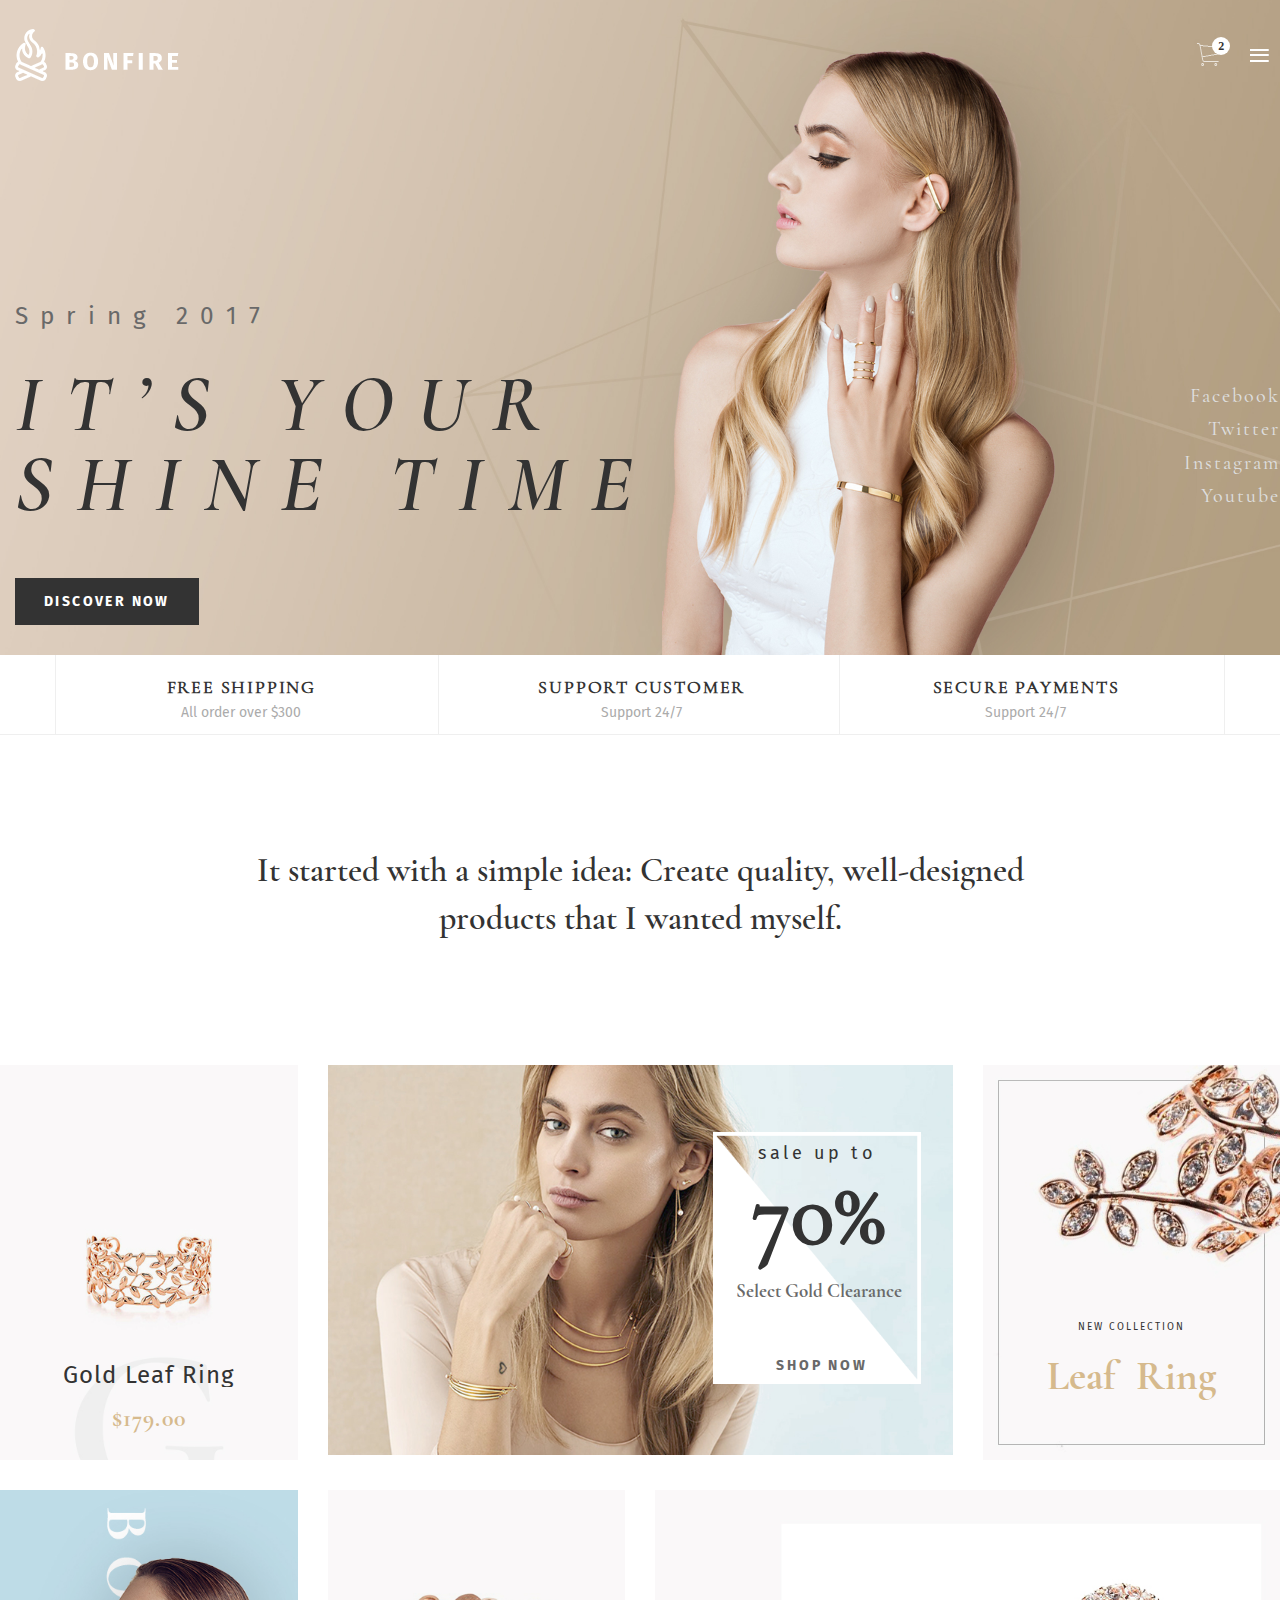
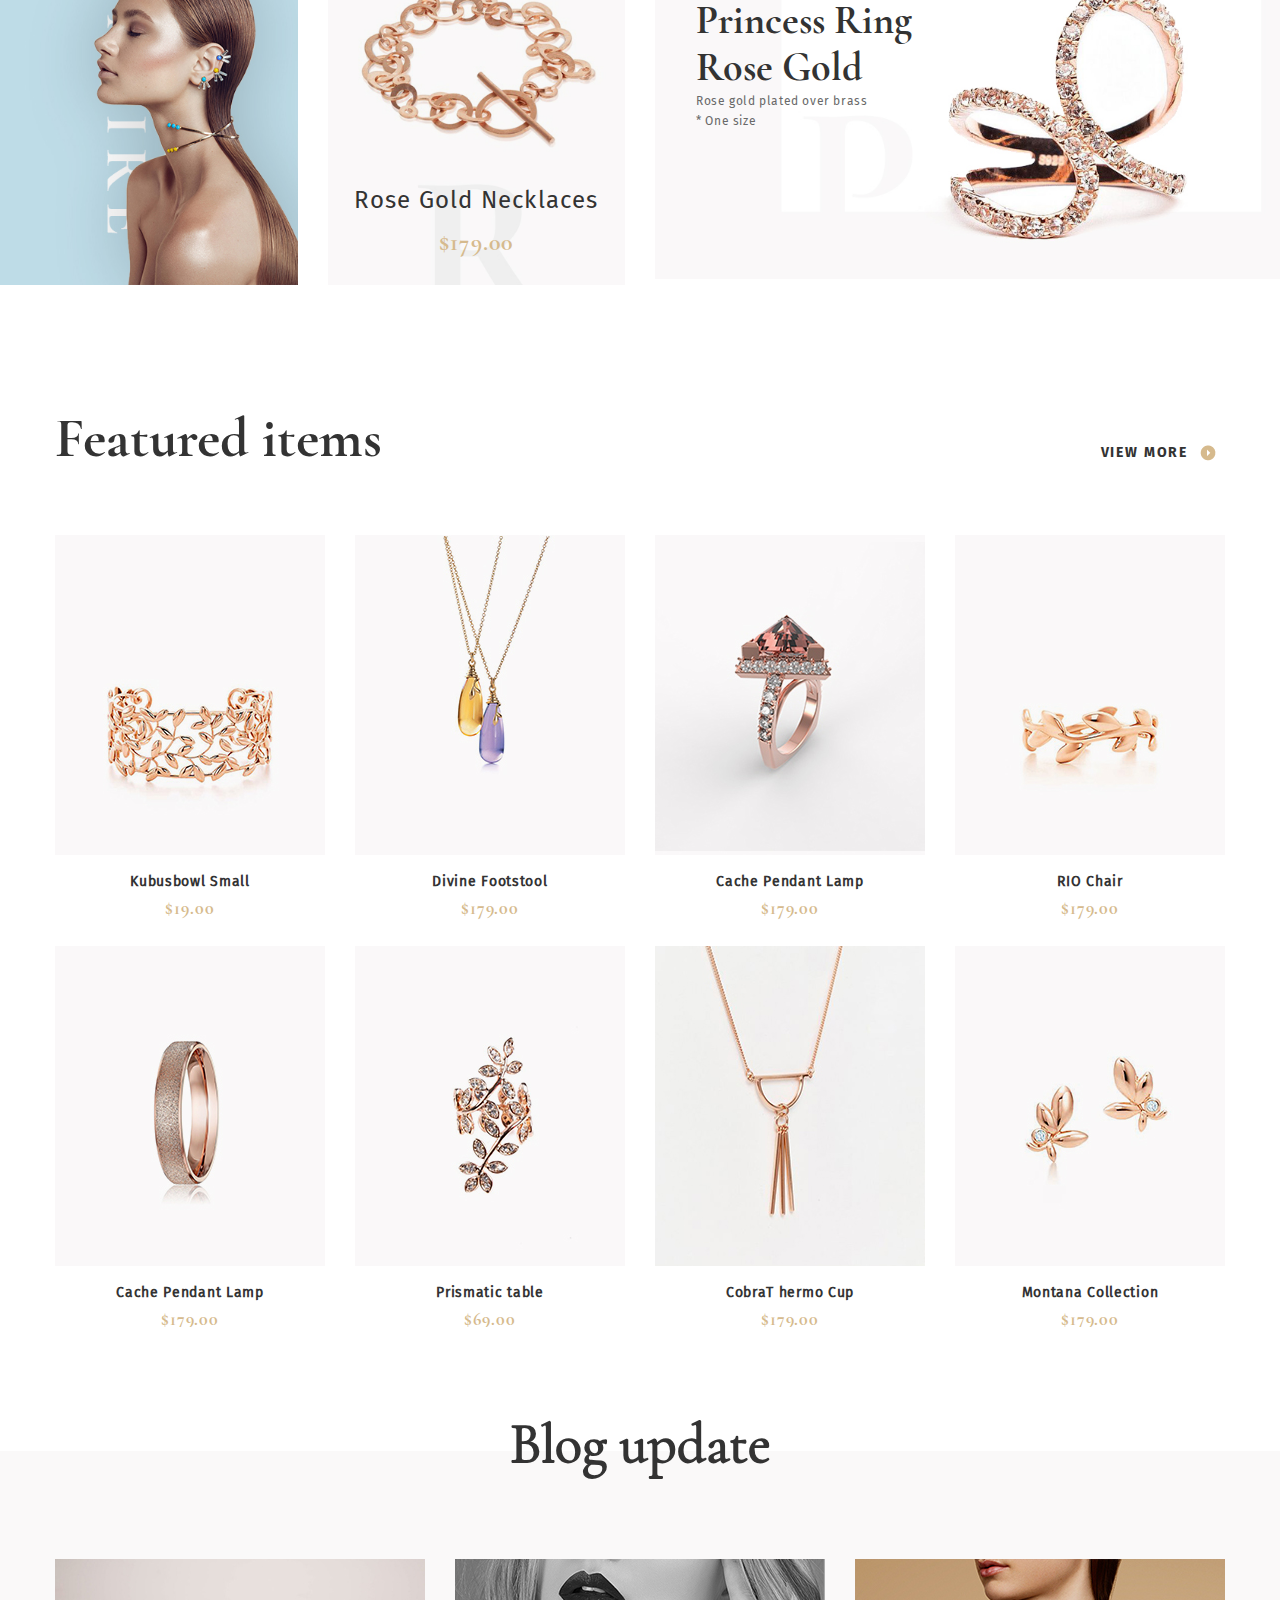
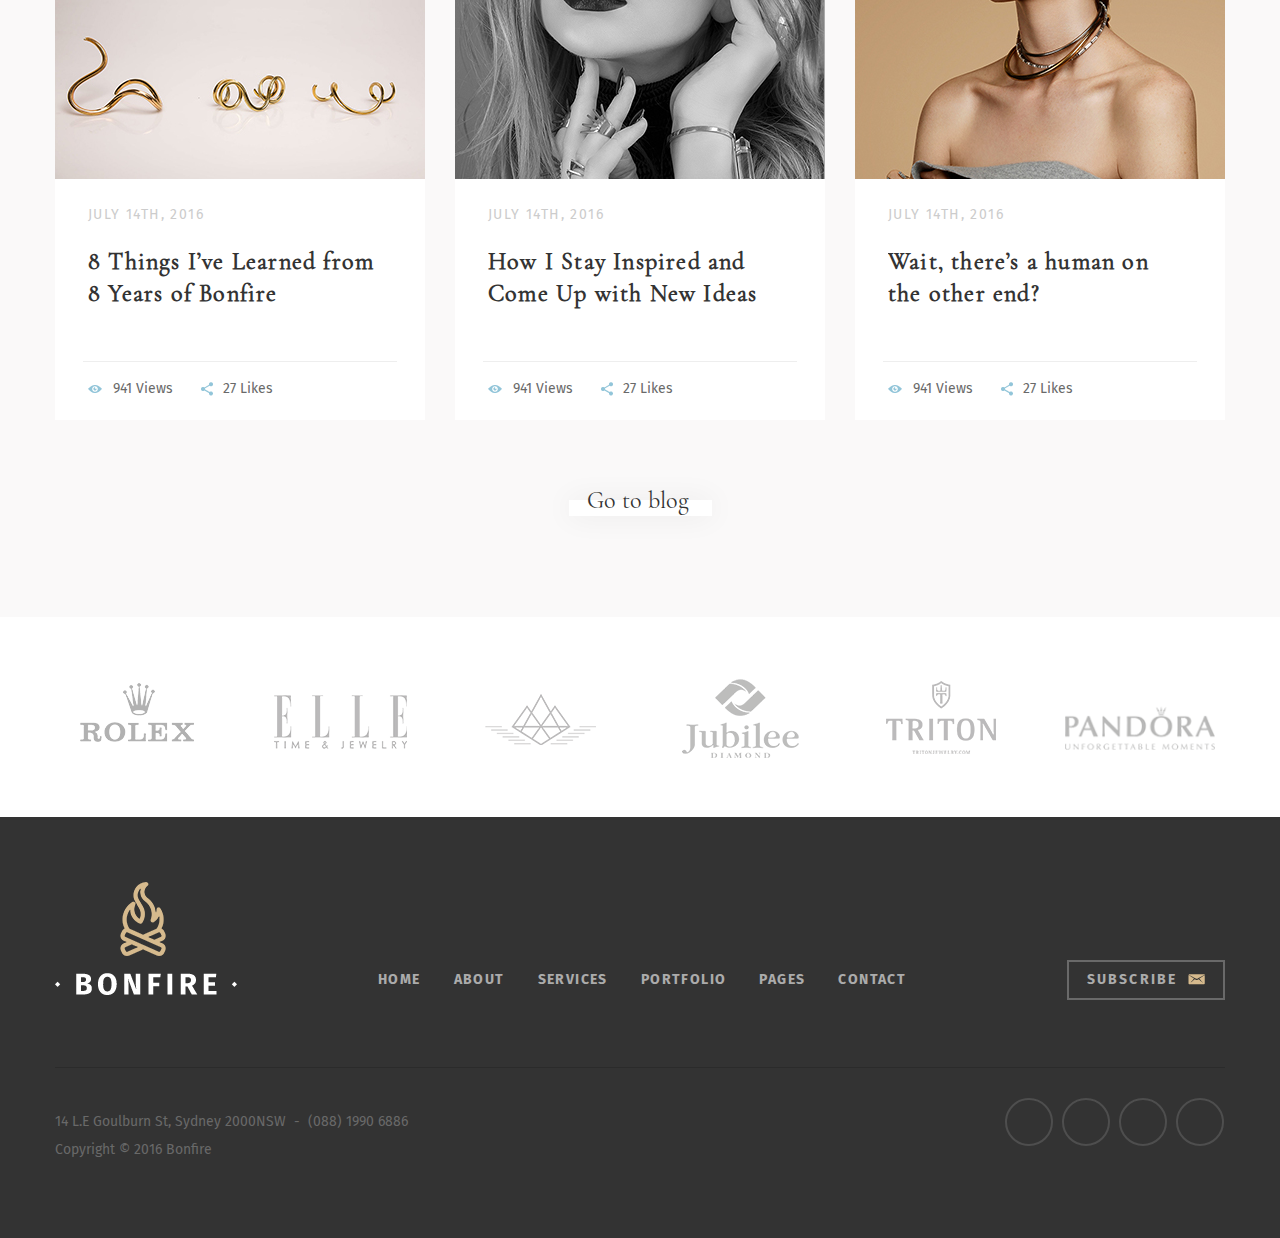
==== commit 88d41f32: "update heading for sections" ====
--- a/index.html
+++ b/index.html
@@ -23,7 +23,9 @@
     <header class="header">
       <div class="container-big">
         <div class="header__menu">
-          <img src="images/logo.png" alt="logo" class="logo" />
+          <h1>
+            <img src="images/logo.png" alt="logo" class="logo" />
+          </h1>
           <div class="menu__right">
             <div class="menu__right__item">
               <a href="#">
@@ -48,7 +50,7 @@
             <div class="slider-content__group-1">
               <div class="slider-heading">
                 <div class="slider-date">Spring 2017</div>
-                <div class="slider-slogan">It’s your<br />shine time</div>
+                <h2 class="slider-slogan">It’s your<br />shine time</h2>
                 <a href="#" class="button slider-btn-layout">Discover now</a>
               </div>
               <ul class="slider-socials">
@@ -90,10 +92,10 @@
         </div>
         <div class="intro__divider"></div>
         <div class="container">
-          <div class="intro__guide-line">
+          <h2 class="intro__guide-line">
             It started with a simple idea: Create quality, well-designed<br />
             products that I wanted myself.
-          </div>
+          </h2>
         </div>
       </section>
 
@@ -155,7 +157,7 @@
                     <div class="text__sale-up-to">sale up to</div>
                     <div class="group-1">
                       <div class="text__percent">70%</div>
-                      <div class="text__title">Select Gold Clearance</div>
+                      <h3 class="text__title">Select Gold Clearance</h3>
                     </div>
                     <a href="#" class="text__shop-now">shop now</a>
                   </div>
@@ -166,9 +168,7 @@
               <div class="feature-item-6">
                 <img src="images/feature-item-6.jpg" alt="feature-item-6" />
                 <div class="text-container">
-                  <div class="text__ring-rose-gold">
-                    Princess Ring Rose Gold
-                  </div>
+                  <h3 class="text__ring-rose-gold">Princess Ring Rose Gold</h3>
                   <div class="text__rose-gold-plated">
                     Rose gold plated over brass<br />* One size
                   </div>
@@ -183,9 +183,9 @@
         <div class="container">
           <div class="feature-products__heading">
             <div class="feature-products__heading__container">
-            <div class="title">Featured items</div>
-            <a href="#" class="view-more">View more</a>
-          </div>
+              <h2 class="title">Featured items</h2>
+              <a href="#" class="view-more">View more</a>
+            </div>
           </div>
           <div class="feature-products__body">
             <div class="row">
@@ -247,7 +247,7 @@
                     </div>
                   </div>
                   <div class="product-item__text">
-                    <div class="name">Kubusbowl Small</div>
+                    <h3 class="name">Kubusbowl Small</h3>
                     <div class="price">$19.00</div>
                   </div>
                 </div>
@@ -310,7 +310,7 @@
                     </div>
                   </div>
                   <div class="product-item__text">
-                    <div class="name">Divine Footstool</div>
+                    <h3 class="name">Divine Footstool</h3>
                     <div class="price">$179.00</div>
                   </div>
                 </div>
@@ -373,7 +373,7 @@
                     </div>
                   </div>
                   <div class="product-item__text">
-                    <div class="name">Cache Pendant Lamp</div>
+                    <h3 class="name">Cache Pendant Lamp</h3>
                     <div class="price">$179.00</div>
                   </div>
                 </div>
@@ -436,7 +436,7 @@
                     </div>
                   </div>
                   <div class="product-item__text">
-                    <div class="name">RIO Chair</div>
+                    <h3 class="name">RIO Chair</h3>
                     <div class="price">$179.00</div>
                   </div>
                 </div>
@@ -499,7 +499,7 @@
                     </div>
                   </div>
                   <div class="product-item__text">
-                    <div class="name">Cache Pendant Lamp</div>
+                    <h3 class="name">Cache Pendant Lamp</h3>
                     <div class="price">$179.00</div>
                   </div>
                 </div>
@@ -562,7 +562,7 @@
                     </div>
                   </div>
                   <div class="product-item__text">
-                    <div class="name">Prismatic table</div>
+                    <h3 class="name">Prismatic table</h3>
                     <div class="price">$69.00</div>
                   </div>
                 </div>
@@ -626,7 +626,7 @@
                     </div>
                   </div>
                   <div class="product-item__text">
-                    <div class="name">CobraT hermo Cup</div>
+                    <h3 class="name">CobraT hermo Cup</h3>
                     <div class="price">$179.00</div>
                   </div>
                 </div>
@@ -689,7 +689,7 @@
                     </div>
                   </div>
                   <div class="product-item__text">
-                    <div class="name">Montana Collection</div>
+                    <h3 class="name">Montana Collection</h3>
                     <div class="price">$179.00</div>
                   </div>
                 </div>
@@ -701,7 +701,7 @@
 
       <section class="blogs">
         <div class="blogs__header">
-          <div class="title">Blog update</div>
+          <h2 class="title">Blog update</h2>
         </div>
         <div class="container">
           <div class="row">
@@ -712,7 +712,9 @@
                   July 14th, 2016
                 </div>
                 <div class="blog-item__title blog-item__padding">
-                  <span>8 Things I’ve Learned from 8 Years of Bonfire</span>
+                  <h3 class="inner-text">
+                    8 Things I’ve Learned from 8 Years of Bonfire
+                  </h3>
                 </div>
                 <div class="blog-item__padding-line">
                   <div class="line"></div>
@@ -736,7 +738,9 @@
                   July 14th, 2016
                 </div>
                 <div class="blog-item__title blog-item__padding">
-                  <span>How I Stay Inspired and Come Up with New Ideas</span>
+                  <h3 class="inner-text">
+                    How I Stay Inspired and Come Up with New Ideas
+                  </h3>
                 </div>
                 <div class="blog-item__padding-line">
                   <div class="line"></div>
@@ -760,7 +764,9 @@
                   July 14th, 2016
                 </div>
                 <div class="blog-item__title blog-item__padding">
-                  <span>Wait, there’s a human on the other end?</span>
+                  <h3 class="inner-text">
+                    Wait, there’s a human on the other end?
+                  </h3>
                 </div>
                 <div class="blog-item__padding-line">
                   <div class="line"></div>
@@ -790,55 +796,55 @@
         <div class="container">
           <div class="row brands__list">
             <div class="col-4 col-md-2">
-              <div class="brand">
+              <h3 class="brand">
                 <a href="#">
                   <img src="images/brands/rolex-logo.png" alt="rolex" />
                 </a>
-              </div>
+              </h3>
             </div>
             <div class="col-4 col-md-2">
-              <div class="brand">
+              <h3 class="brand">
                 <a href="#">
                   <img src="images/brands/elle-logo.png" alt="elle-logo" />
                 </a>
-              </div>
+              </h3>
             </div>
             <div class="col-4 col-md-2">
-              <div class="brand">
+              <h3 class="brand">
                 <a href="#">
                   <img
                     src="images/brands/unknown-logo.png"
                     alt="unknown-logo"
                   />
                 </a>
-              </div>
+              </h3>
             </div>
             <div class="col-4 col-md-2">
-              <div class="brand">
+              <h3 class="brand">
                 <a href="#">
                   <img
                     src="images/brands/jubilee-logo.png"
                     alt="jubilee-logo"
                   />
                 </a>
-              </div>
+              </h3>
             </div>
             <div class="col-4 col-md-2">
-              <div class="brand">
+              <h3 class="brand">
                 <a href="#">
                   <img src="images/brands/triton-logo.png" alt="triton-logo " />
                 </a>
-              </div>
+              </h3>
             </div>
             <div class="col-4 col-md-2">
-              <div class="brand">
+              <h3 class="brand">
                 <a href="#">
                   <img
                     src="images/brands/pandora-logo.png"
                     alt="pandora-logo"
                   />
                 </a>
-              </div>
+              </h3>
             </div>
           </div>
         </div>
--- a/style.min.css
+++ b/style.min.css
@@ -1 +1 @@
-.carousel-slider{width:100%;overflow:hidden}.carousel-slider__list{width:100%;display:-webkit-box;display:-ms-flexbox;display:flex;-webkit-transition:opacity 0.3s, -webkit-transform 0.3s;transition:opacity 0.3s, -webkit-transform 0.3s;transition:opacity 0.3s, transform 0.3s;transition:opacity 0.3s, transform 0.3s, -webkit-transform 0.3s;opacity:0}.carousel-slider__list__item{width:100%;list-style-type:none}@font-face{font-family:"FiraSans";src:url(fonts/Fira_Sans/FiraSans-Regular.ttf)}@font-face{font-family:"FiraSans-Bold";src:url(fonts/Fira_Sans/FiraSans-Bold.ttf)}@font-face{font-family:"CormorantGaramond";src:url(fonts/Cormorant_Garamond/CormorantGaramond-Regular.ttf)}@font-face{font-family:"CormorantGaramond-Medium";src:url(fonts/Cormorant_Garamond/CormorantGaramond-Medium.ttf)}@font-face{font-family:"CormorantGaramond-Bold";src:url(fonts/Cormorant_Garamond/CormorantGaramond-Bold.ttf)}@font-face{font-family:"CormorantGaramond-SemiBold";src:url(fonts/Cormorant_Garamond/CormorantGaramond-SemiBold.ttf)}@font-face{font-family:"CormorantGaramond-SemiBoldItalic";src:url(fonts/Cormorant_Garamond/CormorantGaramond-SemiBoldItalic.ttf)}*,*::after,*::before{margin:0;padding:0;-webkit-box-sizing:border-box;box-sizing:border-box}body{font-family:"CormorantGaramond", serif}li{list-style-type:none}img{cursor:pointer;vertical-align:middle}.badge{background-color:white;width:18px;border-radius:50%;height:18px;position:absolute;left:15.312px;top:-5px;display:-webkit-inline-box;display:-ms-inline-flexbox;display:inline-flex;-webkit-box-pack:center;-ms-flex-pack:center;justify-content:center;-webkit-box-align:center;-ms-flex-align:center;align-items:center;font-size:12px;font-family:"Lato";color:#333;font-weight:bold;text-transform:uppercase}.container-big{margin:auto;max-width:1720px;width:100%;overflow:hidden}.container{margin:auto;width:100%;max-width:1200px;padding-left:15px;padding-right:15px;overflow:hidden}.button{background-color:#333;padding:15px 29px;text-decoration:none;display:inline-block;font-size:10px;font-family:"FiraSans-Bold";color:#fff;font-weight:bold;letter-spacing:2.4px;text-transform:uppercase}@media screen and (min-width: 576px){.button{font-size:12px}}@media screen and (min-width: 992px){.button{font-size:14px}}@media screen and (min-width: 1400px){.button{font-size:16px}}.row{display:-webkit-box;display:-ms-flexbox;display:flex;-ms-flex-wrap:wrap;flex-wrap:wrap;margin-left:-15px;margin-right:-15px;row-gap:30px}.row.gutter-50{margin-left:-25px;margin-right:-25px;row-gap:50px}.row.gutter-50>*{padding-left:25px;padding-right:25px}@media screen and (min-width: 1400px){.row.gutter-xxl-50{margin-left:-25px;margin-right:-25px;row-gap:50px}.row.gutter-xxl-50>*{padding-left:25px;padding-right:25px}}.col-0{display:none}.col-2{display:initial;width:calc(100% / 12 * 2);padding-left:15px;padding-right:15px}.col-3{display:initial;width:calc(100% / 12 * 3);padding-left:15px;padding-right:15px}.col-4{display:initial;width:calc(100% / 12 * 4);padding-left:15px;padding-right:15px}.col-6{display:initial;width:calc(100% / 12 * 6);padding-left:15px;padding-right:15px}.col-12{width:100%;padding-left:15px;padding-right:15px}@media screen and (min-width: 576px){.col-sm-0{display:none}}@media screen and (min-width: 576px){.col-sm-2{display:initial;width:calc(100% / 12 * 2);padding-left:15px;padding-right:15px}}@media screen and (min-width: 576px){.col-sm-3{display:initial;width:calc(100% / 12 * 3);padding-left:15px;padding-right:15px}}@media screen and (min-width: 576px){.col-sm-4{display:initial;width:calc(100% / 12 * 4);padding-left:15px;padding-right:15px}}@media screen and (min-width: 576px){.col-sm-6{display:initial;width:calc(100% / 12 * 6);padding-left:15px;padding-right:15px}}@media screen and (min-width: 576px){.col-sm-12{display:initial;width:calc(100% / 12 * 12);padding-left:15px;padding-right:15px}}@media screen and (min-width: 768px){.col-md-0{display:none}}@media screen and (min-width: 768px){.col-md-2{display:initial;width:calc(100% / 12 * 2);padding-left:15px;padding-right:15px}}@media screen and (min-width: 768px){.col-md-3{display:initial;width:calc(100% / 12 * 3);padding-left:15px;padding-right:15px}}@media screen and (min-width: 768px){.col-md-4{display:initial;width:calc(100% / 12 * 4);padding-left:15px;padding-right:15px}}@media screen and (min-width: 768px){.col-md-6{display:initial;width:calc(100% / 12 * 6);padding-left:15px;padding-right:15px}}@media screen and (min-width: 992px){.col-lg-0{display:none}}@media screen and (min-width: 992px){.col-lg-2{display:initial;width:calc(100% / 12 * 2);padding-left:15px;padding-right:15px}}@media screen and (min-width: 992px){.col-lg-3{display:initial;width:calc(100% / 12 * 3);padding-left:15px;padding-right:15px}}@media screen and (min-width: 992px){.col-lg-4{display:initial;width:calc(100% / 12 * 4);padding-left:15px;padding-right:15px}}@media screen and (min-width: 992px){.col-lg-6{display:initial;width:calc(100% / 12 * 6);padding-left:15px;padding-right:15px}}.line{width:100%;border-bottom:1px solid #eeeeee}@media screen and (min-width: 576px){.hidden-sm{display:none !important}}@media screen and (min-width: 768px){.hidden-md{display:none !important}}@media screen and (min-width: 992px){.hidden-lg{display:none !important}}@media screen and (min-width: 1200px){.hidden-xl{display:none !important}}@media screen and (min-width: 1400px){.hidden-xxl{display:none !important}}@media screen and (max-width: 575px){.hidden-max-sm{display:none !important}}@media screen and (max-width: 767px){.hidden-max-md{display:none !important}}@media screen and (max-width: 991px){.hidden-max-lg{display:none !important}}@media screen and (max-width: 1199px){.hidden-max-xl{display:none !important}}@media screen and (max-width: 1399px){.hidden-max-xxl{display:none !important}}.header{position:absolute;width:100%;overflow-x:hidden}.header__menu{padding-top:29px;z-index:1;display:-webkit-box;display:-ms-flexbox;display:flex;-webkit-box-pack:justify;-ms-flex-pack:justify;justify-content:space-between}.header__menu .logo{margin-left:15px}@media screen and (min-width: 1720px){.header__menu .logo{margin-left:0}}.header__menu .menu__right{display:-webkit-box;display:-ms-flexbox;display:flex;-webkit-box-align:center;-ms-flex-align:center;align-items:center;margin-right:11px}.header__menu .menu__right__item{position:relative}.header__menu .menu__right__item:not(:last-of-type){margin-right:30px}@media screen and (min-width: 1400px){.header__menu .menu__right__item:not(:last-of-type){margin-left:0;margin-right:50px}}.footer{background-color:#333333}.footer__group-1{display:-webkit-box;display:-ms-flexbox;display:flex;padding:15px 0;min-height:250px;-webkit-box-align:center;-ms-flex-align:center;align-items:center;-ms-flex-wrap:wrap;flex-wrap:wrap;row-gap:15px;-webkit-box-orient:vertical;-webkit-box-direction:normal;-ms-flex-direction:column;flex-direction:column}.footer__group-1>*:not(:last-child){margin-right:0px}@media screen and (min-width: 1200px){.footer__group-1>*:not(:last-child){margin-right:30px}}@media screen and (min-width: 1200px){.footer__group-1{-webkit-box-orient:horizontal;-webkit-box-direction:normal;-ms-flex-direction:row;flex-direction:row}}.footer__group-1 .logo-container{margin-bottom:15px;-webkit-box-flex:1;-ms-flex:1;flex:1}@media screen and (min-width: 1200px){.footer__group-1 .logo-container{margin-top:7px}}.footer__group-1 .links{display:-webkit-box;display:-ms-flexbox;display:flex;-ms-flex-wrap:wrap;flex-wrap:wrap;margin-top:0px;-webkit-box-flex:2.25;-ms-flex:2.25;flex:2.25}@media screen and (min-width: 1200px){.footer__group-1 .links{margin-top:75px}}.footer__group-1 .links .link:not(:last-of-type){margin-right:33px}.footer__group-1 .links .link a{text-decoration:none;font-size:14px;font-family:"FiraSans-Bold";color:#ababab;font-weight:bold;text-transform:uppercase;line-height:1.714;letter-spacing:0.1em;-webkit-transition:all 0.3s;transition:all 0.3s}.footer__group-1 .links .link a:hover{color:#d6ba8d}.footer__group-1 .subscribe{height:40px;margin-top:0px;padding:0 18px;border:2px solid #696969;font-size:14px;text-decoration:none;display:-webkit-box;display:-ms-flexbox;display:flex;-webkit-box-pack:center;-ms-flex-pack:center;justify-content:center;-webkit-box-align:center;-ms-flex-align:center;align-items:center;font-family:"FiraSans-Bold";color:#ababab;font-weight:bold;text-transform:uppercase;letter-spacing:0.15em}@media screen and (min-width: 1200px){.footer__group-1 .subscribe{margin-top:75px}}.footer__group-1 .subscribe>*:not(:last-child){margin-right:11px}.footer .line{border-bottom:1px solid #2b2b2b}.footer .copy-right,.footer .address{margin-top:40px;font-size:14px;font-family:"FiraSans";color:dimgray;line-height:2;text-align:left;letter-spacing:0}.footer .socials{display:-webkit-box;display:-ms-flexbox;display:flex;margin-top:30px;margin-right:1px;-ms-flex-wrap:wrap;flex-wrap:wrap;row-gap:9px}.footer .socials a.social{display:-webkit-box;display:-ms-flexbox;display:flex;width:48px;height:48px;-webkit-box-pack:center;-ms-flex-pack:center;justify-content:center;-webkit-box-align:center;-ms-flex-align:center;align-items:center;border:2px solid #4e4e4e;border-radius:50%;text-decoration:none;-webkit-transition:all 0.3s;transition:all 0.3s}.footer .socials a.social:not(:last-of-type){margin-right:9px}.footer .socials a.social i{font-size:16px;-webkit-transition:all 0.3s;transition:all 0.3s;color:#ababab}.footer .socials a.social:hover{background-color:#d6ba8d;border-color:#d6ba8d}.footer .socials a.social:hover i{color:#333333}.footer__group-2{display:-webkit-box;display:-ms-flexbox;display:flex;-webkit-box-pack:start;-ms-flex-pack:start;justify-content:flex-start;-webkit-box-orient:vertical;-webkit-box-direction:normal;-ms-flex-direction:column;flex-direction:column}.footer__group-2>*:not(:last-child){margin-right:30px}@media screen and (min-width: 1200px){.footer__group-2{-webkit-box-orient:horizontal;-webkit-box-direction:normal;-ms-flex-direction:row;flex-direction:row;-webkit-box-pack:justify;-ms-flex-pack:justify;justify-content:space-between;min-height:170px}}.footer__group-3{padding-bottom:30px;display:-webkit-box;display:-ms-flexbox;display:flex;-webkit-box-pack:end;-ms-flex-pack:end;justify-content:flex-end}.slider{background:url("images/bg.jpg") no-repeat;background-size:cover;background-position:75% 25%;overflow:hidden}.slider .container-big{overflow:visible}.slider-content{max-width:1460px;margin-left:auto;padding-left:15px;padding-bottom:30px;min-height:500px;padding-top:240px}@media screen and (min-width: 576px){.slider-content{padding-top:300px}}@media screen and (min-width: 1400px){.slider-content{min-height:1000px;padding-top:342px}}.slider-content__group-1{display:-webkit-box;display:-ms-flexbox;display:flex;-webkit-box-pack:justify;-ms-flex-pack:justify;justify-content:space-between}.slider-content__group-1 .slider-heading .slider-date{font-size:16.339px;font-family:"FiraSans";letter-spacing:0.5em;color:dimgray;line-height:1.333}@media screen and (min-width: 576px){.slider-content__group-1 .slider-heading .slider-date{font-size:20.339px}}@media screen and (min-width: 992px){.slider-content__group-1 .slider-heading .slider-date{font-size:24.339px}}.slider-content__group-1 .slider-heading .slider-slogan{font-size:40px;font-family:"CormorantGaramond-SemiBoldItalic";color:#333;font-weight:bold;font-style:italic;text-transform:uppercase;line-height:1;text-align:left;letter-spacing:0.3em;margin-top:calc(75px - 42px)}@media screen and (min-width: 576px){.slider-content__group-1 .slider-heading .slider-slogan{font-size:60px}}@media screen and (min-width: 992px){.slider-content__group-1 .slider-heading .slider-slogan{font-size:80px}}@media screen and (min-width: 1400px){.slider-content__group-1 .slider-heading .slider-slogan{font-size:100px}}.slider-content__group-1 .slider-socials{display:-webkit-box;display:-ms-flexbox;display:flex;-webkit-box-orient:vertical;-webkit-box-direction:normal;-ms-flex-direction:column;flex-direction:column;margin-top:80px}.slider-content__group-1 .slider-socials .social-item{list-style:none}.slider-content__group-1 .slider-socials .social-item a{font-size:13px;font-family:"CormorantGaramond-Medium";color:#fff;line-height:1.667;text-align:right;letter-spacing:0.1em;text-decoration:none;color:#dddddd;display:-webkit-box;display:-ms-flexbox;display:flex;-webkit-box-align:center;-ms-flex-align:center;align-items:center;position:relative;-webkit-box-pack:end;-ms-flex-pack:end;justify-content:flex-end;-webkit-transition:all 0.3s;transition:all 0.3s}@media screen and (min-width: 576px){.slider-content__group-1 .slider-socials .social-item a{font-size:16px}}@media screen and (min-width: 992px){.slider-content__group-1 .slider-socials .social-item a{font-size:20px}}@media screen and (min-width: 1400px){.slider-content__group-1 .slider-socials .social-item a{font-size:24px}}.slider-content__group-1 .slider-socials .social-item a:after{content:"";border-bottom:2px solid #535353;width:150px;height:1px;margin-left:20px;margin-right:calc(-150px - 20px);opacity:0;-webkit-transition:all 0.4s;transition:all 0.4s;-webkit-transform:translateX(100%);transform:translateX(100%)}.slider-content__group-1 .slider-socials .social-item a:hover{color:#feffff}.slider-content__group-1 .slider-socials .social-item a:hover:after{color:#e7e7e7;opacity:1;-webkit-transform:translateX(0%);transform:translateX(0%)}.slider-content .slider-btn-layout{margin-top:53px}.intro{min-height:410px}.intro .intro__services{display:-webkit-box;display:-ms-flexbox;display:flex;border-left:1px solid #efefef;padding:0;-webkit-box-orient:vertical;-webkit-box-direction:normal;-ms-flex-direction:column;flex-direction:column}@media screen and (min-width: 768px){.intro .intro__services{-webkit-box-orient:horizontal;-webkit-box-direction:normal;-ms-flex-direction:row;flex-direction:row}}.intro .intro__services .intro__service{min-height:80px;-webkit-box-flex:400;-ms-flex:400;flex:400;border-right:1px solid #efefef;border-bottom:1px solid #efefef;display:-webkit-box;display:-ms-flexbox;display:flex;-webkit-box-align:center;-ms-flex-align:center;align-items:center;-webkit-box-orient:vertical;-webkit-box-direction:normal;-ms-flex-direction:column;flex-direction:column}.intro .intro__services .intro__service:first-of-type{-webkit-box-flex:383;-ms-flex:383;flex:383}.intro .intro__services .intro__service:last-of-type{-webkit-box-flex:385;-ms-flex:385;flex:385}.intro .intro__services .intro__service .title{padding:21px 10px 0px 10px;font-size:18px;letter-spacing:0.1em;font-family:"CormorantGaramond";color:#333;font-weight:bold;text-transform:uppercase;text-align:center}.intro .intro__services .intro__service .description{font-size:14px;font-family:"FiraSans";color:#ababab;text-align:center;padding:6px 10px 10px 10px}.intro .intro__divider{border-bottom:1px solid #efefef;margin-top:-1px}.intro .intro__guide-line{padding:111.5px 0 122px 0;font-size:34px;font-family:"CormorantGaramond-SemiBold";color:#333;font-weight:bold;line-height:48px;text-align:center}.feature-items img{width:100%}@media screen and (max-width: 1919px){.feature-items img{height:100%}}.feature-items .text-container{position:absolute;width:100%;bottom:0;z-index:1;padding:10px;min-height:22%}.feature-item-1{position:relative}.feature-item-1 .text-container{position:absolute;width:100%;bottom:0;z-index:1;padding:10px;min-height:22%}.feature-item-1 .name{display:-webkit-box;-webkit-line-clamp:1;-webkit-box-orient:vertical;overflow:hidden;letter-spacing:0.05em;line-height:1;font-family:"FiraSans";color:#333;text-align:center;font-size:34px}@media screen and (min-width: 576px){.feature-item-1 .name{font-size:24px}}@media screen and (min-width: 768px){.feature-item-1 .name{font-size:20px}}@media screen and (min-width: 1200px){.feature-item-1 .name{font-size:24px}}.feature-item-1 .price{line-height:1;font-family:"CormorantGaramond-Bold";color:#d6ba8d;font-weight:bold;text-transform:uppercase;text-align:center;letter-spacing:0.05em;margin:7% 0;font-size:34px}@media screen and (min-width: 576px){.feature-item-1 .price{font-size:24px}}@media screen and (min-width: 768px){.feature-item-1 .price{font-size:20px}}@media screen and (min-width: 1200px){.feature-item-1 .price{font-size:24px}}.feature-item-2{position:relative}.feature-item-2 .text__sale-up-to{display:-webkit-box;-webkit-line-clamp:1;-webkit-box-orient:vertical;overflow:hidden;font-family:"FiraSans";color:#333;text-align:center;letter-spacing:0.2em;font-size:12px;padding-top:0px}@media screen and (min-width: 576px){.feature-item-2 .text__sale-up-to{font-size:18px;padding-top:0px}}@media screen and (min-width: 768px){.feature-item-2 .text__sale-up-to{font-size:12px;padding-top:0px}}@media screen and (min-width: 992px){.feature-item-2 .text__sale-up-to{font-size:18px;padding-top:0px}}@media screen and (min-width: 1200px){.feature-item-2 .text__sale-up-to{font-size:18px;padding-top:0px}}@media screen and (min-width: 1400px){.feature-item-2 .text__sale-up-to{font-size:18px;padding-top:10px}}@media screen and (min-width: 1720px){.feature-item-2 .text__sale-up-to{font-size:18px;padding-left:10px;padding-top:33px}}.feature-item-2 .text__percent{font-family:"CormorantGaramond";color:#333;font-weight:bold;text-align:center;font-size:40px;margin-left:4px}@media screen and (min-width: 576px){.feature-item-2 .text__percent{font-size:90px;margin-left:4px}}@media screen and (min-width: 768px){.feature-item-2 .text__percent{font-size:60px;margin-left:4px}}@media screen and (min-width: 992px){.feature-item-2 .text__percent{font-size:70px;margin-left:4px}}@media screen and (min-width: 1200px){.feature-item-2 .text__percent{font-size:90px;margin-left:4px}}@media screen and (min-width: 1400px){.feature-item-2 .text__percent{font-size:100px;margin-left:4px}}@media screen and (min-width: 1720px){.feature-item-2 .text__percent{font-size:100px;margin-left:4px}}.feature-item-2 .text__title{display:-webkit-box;-webkit-line-clamp:1;-webkit-box-orient:vertical;overflow:hidden;font-family:"CormorantGaramond-Bold";color:dimgray;font-weight:bold;text-align:center;font-size:9px;margin-top:10px;margin-left:4px}@media screen and (min-width: 576px){.feature-item-2 .text__title{font-size:18px;margin-top:10px;margin-left:4px}}@media screen and (min-width: 768px){.feature-item-2 .text__title{font-size:11px;margin-top:10px;margin-left:4px}}@media screen and (min-width: 992px){.feature-item-2 .text__title{font-size:15px;margin-top:10px;margin-left:4px}}@media screen and (min-width: 1200px){.feature-item-2 .text__title{font-size:19px;margin-top:10px;margin-left:4px}}@media screen and (min-width: 1400px){.feature-item-2 .text__title{font-size:22px;margin-top:10px;margin-left:4px}}@media screen and (min-width: 1720px){.feature-item-2 .text__title{font-size:24px;margin-top:10px;margin-left:4px}}.feature-item-2 .text__shop-now{text-decoration:none;font-family:"FiraSans-Bold";color:dimgray;font-weight:bold;text-transform:uppercase;text-align:center;letter-spacing:0.2em;font-size:10px}@media screen and (min-width: 576px){.feature-item-2 .text__shop-now{font-size:14px;margin-bottom:0px;margin-left:10px}}@media screen and (min-width: 768px){.feature-item-2 .text__shop-now{font-size:12px;margin-bottom:0px;margin-left:10px}}@media screen and (min-width: 992px){.feature-item-2 .text__shop-now{font-size:14px;margin-bottom:0px;margin-left:10px}}@media screen and (min-width: 1200px){.feature-item-2 .text__shop-now{font-size:14px;margin-bottom:0px;margin-left:10px}}@media screen and (min-width: 1400px){.feature-item-2 .text__shop-now{font-size:14px;margin-bottom:14px;margin-left:10px}}@media screen and (min-width: 1720px){.feature-item-2 .text__shop-now{font-size:14px;margin-bottom:14px;margin-left:10px}}.feature-item-2 .text-wrapper{right:5%;top:17%;position:absolute;width:33.3%}.feature-item-2 .text-wrapper .text-container{position:absolute;padding:10px;top:0;width:100%;display:-webkit-box;display:-ms-flexbox;display:flex;-webkit-box-orient:vertical;-webkit-box-direction:normal;-ms-flex-direction:column;flex-direction:column;-webkit-box-pack:justify;-ms-flex-pack:justify;justify-content:space-between;height:100%}.feature-item-2 .text-wrapper .text-container .group-1{margin-top:-15px}@media screen and (min-width: 576px){.feature-item-2 .text-wrapper .text-container .group-1{margin-top:-58px}}@media screen and (min-width: 768px){.feature-item-2 .text-wrapper .text-container .group-1{margin-top:-35px}}@media screen and (min-width: 992px){.feature-item-2 .text-wrapper .text-container .group-1{margin-top:-35px}}@media screen and (min-width: 1200px){.feature-item-2 .text-wrapper .text-container .group-1{margin-top:-58px}}@media screen and (min-width: 1400px){.feature-item-2 .text-wrapper .text-container .group-1{margin-top:-58px}}@media screen and (min-width: 1720px){.feature-item-2 .text-wrapper .text-container .group-1{margin-top:-58px}}.feature-item-3{position:relative}.feature-item-3 .text-container{position:absolute;width:100%;bottom:0;padding:15px;min-height:22%}.feature-item-3 .new-collection{display:-webkit-box;-webkit-line-clamp:1;-webkit-box-orient:vertical;overflow:hidden;font-family:"FiraSans";color:#333;text-transform:uppercase;text-align:center;letter-spacing:0.2em;font-size:15px;margin-bottom:20px}@media screen and (min-width: 768px){.feature-item-3 .new-collection{font-size:10px;margin-bottom:9px}}@media screen and (min-width: 1200px){.feature-item-3 .new-collection{margin-bottom:18px;margin-left:0;text-align:center}}@media screen and (min-width: 1400px){.feature-item-3 .new-collection{font-size:14px;margin-bottom:18px;margin-left:0;text-align:center}}@media screen and (min-width: 1720px){.feature-item-3 .new-collection{font-size:14px;margin-bottom:18px;margin-left:36px;text-align:left}}.feature-item-3 .left-ring{display:-webkit-box;-webkit-line-clamp:1;-webkit-box-orient:vertical;overflow:hidden;font-family:"CormorantGaramond-Bold";color:#d6ba8d;font-weight:bold;font-size:52px;margin-bottom:40px;text-align:center}@media screen and (min-width: 576px){.feature-item-3 .left-ring{font-size:36px}}@media screen and (min-width: 768px){.feature-item-3 .left-ring{font-size:30px}}@media screen and (min-width: 1200px){.feature-item-3 .left-ring{margin-bottom:44px;font-size:41px}}@media screen and (min-width: 1400px){.feature-item-3 .left-ring{margin-bottom:44px;font-size:53px}}@media screen and (min-width: 1720px){.feature-item-3 .left-ring{margin-bottom:45px;font-size:72px}}.feature-item-6{position:relative}.feature-item-6 .text-container{bottom:auto;max-width:250px;top:25%;left:5%}@media screen and (min-width: 1200px){.feature-item-6 .text-container{max-width:300px}}.feature-item-6 .text__ring-rose-gold{display:-webkit-box;-webkit-line-clamp:2;-webkit-box-orient:vertical;overflow:hidden;font-family:"CormorantGaramond-Bold";color:#333;font-weight:bold;line-height:1.167;text-align:left;font-size:28px}@media screen and (min-width: 576px){.feature-item-6 .text__ring-rose-gold{font-size:32px}}@media screen and (min-width: 768px){.feature-item-6 .text__ring-rose-gold{font-size:31px}}@media screen and (min-width: 992px){.feature-item-6 .text__ring-rose-gold{font-size:36px}}@media screen and (min-width: 1200px){.feature-item-6 .text__ring-rose-gold{font-size:40px}}@media screen and (min-width: 1400px){.feature-item-6 .text__ring-rose-gold{font-size:44px}}@media screen and (min-width: 1720px){.feature-item-6 .text__ring-rose-gold{font-size:48px}}.feature-item-6 .text__rose-gold-plated{display:-webkit-box;-webkit-line-clamp:2;-webkit-box-orient:vertical;overflow:hidden;font-family:"FiraSans";color:dimgray;letter-spacing:0.05em;line-height:1.714;text-align:left;font-size:11px}@media screen and (min-width: 576px){.feature-item-6 .text__rose-gold-plated{font-size:12px}}@media screen and (min-width: 1720px){.feature-item-6 .text__rose-gold-plated{margin-top:20px;margin-left:5px;font-size:14px}}.feature-products__heading{height:250px;padding-top:57px;-webkit-box-align:center;-ms-flex-align:center;align-items:center;-webkit-box-pack:justify;-ms-flex-pack:justify;justify-content:space-between;display:-webkit-box;display:-ms-flexbox;display:flex}.feature-products__heading__container{-webkit-box-align:center;-ms-flex-align:center;align-items:center;-webkit-box-pack:justify;-ms-flex-pack:justify;justify-content:space-between;-ms-flex-wrap:wrap;flex-wrap:wrap;display:-webkit-box;display:-ms-flexbox;display:flex;width:100%;row-gap:20px}.feature-products .title{font-size:56px;font-family:"CormorantGaramond-Bold";color:#333;font-weight:bold;line-height:0.5;white-space:nowrap}.feature-products .view-more{white-space:nowrap;font-size:14px;margin-right:9px;letter-spacing:0.13em;margin-bottom:-29.5px;font-family:"FiraSans-Bold";color:#333;font-weight:bold;text-transform:uppercase;line-height:1.714;text-decoration:none;display:-webkit-box;display:-ms-flexbox;display:flex;-webkit-box-align:center;-ms-flex-align:center;align-items:center}.feature-products .view-more:after{content:"";display:inline-block;width:16px;height:16px;margin-left:12px;background:url("images/icons/view-more.png") no-repeat 0 0}.product-item img.product-thumb{width:100%}.product-item__image-container{position:relative}.product-item__image-container .next,.product-item__image-container .prev{position:absolute;top:42.5%;-webkit-transition:all 0.3s;transition:all 0.3s;left:0;opacity:0;width:30px;height:30px;display:-webkit-box;display:-ms-flexbox;display:flex;-webkit-box-pack:center;-ms-flex-pack:center;justify-content:center;-webkit-box-align:center;-ms-flex-align:center;align-items:center;border-radius:50%;cursor:pointer;background:url("images/icons/prev.png") no-repeat 0 0;background-position:center}.product-item__image-container .next.disabled,.product-item__image-container .prev.disabled{pointer-events:none}.product-item__image-container .next:hover,.product-item__image-container .prev:hover{-webkit-box-shadow:rgba(0,0,0,0.35) 0px 2px 6px;box-shadow:rgba(0,0,0,0.35) 0px 2px 6px}.product-item__image-container .next{left:auto;right:0px;background:url("images/icons/next.png") no-repeat 0 0;background-position:center}.product-item__image-container:hover .next,.product-item__image-container:hover .prev{opacity:1}.product-item__image-container:hover .next.disabled,.product-item__image-container:hover .prev.disabled{opacity:0.3}.product-item__image-container .add-to-card-container{opacity:0;-webkit-transition:all 0.3s;transition:all 0.3s;position:absolute;width:100%;bottom:0;display:-webkit-box;display:-ms-flexbox;display:flex}.product-item__image-container .add-to-card-container .add-to-card{text-decoration:none;-webkit-box-flex:1;-ms-flex:1;flex:1;height:40px;display:-webkit-box;display:-ms-flexbox;display:flex;padding:0 5px;-webkit-box-pack:center;-ms-flex-pack:center;justify-content:center;-webkit-box-align:center;-ms-flex-align:center;align-items:center;background-color:#d6ba8d}.product-item__image-container .add-to-card-container .add-to-card span{display:-webkit-box;-webkit-line-clamp:1;-webkit-box-orient:vertical;overflow:hidden;font-size:14px;letter-spacing:0.1em;font-family:"FiraSans-Bold";color:#fff;font-weight:bold;text-transform:uppercase}.product-item__image-container .add-to-card-container .other-icon{height:40px;width:40px;background-color:#333;opacity:0.8;display:-webkit-box;display:-ms-flexbox;display:flex;-webkit-box-pack:center;-ms-flex-pack:center;justify-content:center;-webkit-box-align:center;-ms-flex-align:center;align-items:center;margin-left:1px}.product-item__image-container:hover .add-to-card-container{opacity:1}.product-item__text{height:61px}.product-item__text .name{display:-webkit-box;-webkit-line-clamp:1;-webkit-box-orient:vertical;overflow:hidden;padding-top:18px;font-size:14px;font-family:"FiraSans";color:#333;letter-spacing:0.05em;text-align:center}.product-item__text .price{padding-top:7px;font-size:18px;font-family:"CormorantGaramond-Bold";color:#d6ba8d;font-weight:bold;text-transform:uppercase;letter-spacing:0.05em;text-align:center}.blogs{background-color:#faf9f9}.blogs__header{height:108.5px;text-align:center;margin-top:124px}.blogs__header .title{-webkit-transform:translateY(-75%);transform:translateY(-75%);font-size:56px;font-family:"CormorantGaramond";color:#333;font-weight:bold;line-height:0.5}.blog-item{background-color:white}.blog-item img.thumb{width:100%}.blog-item__padding-line{padding:0 28px}.blog-item__padding{padding:0 38px 0 33px}.blog-item__date{font-size:14px;font-family:"FiraSans";color:#ccc;text-transform:uppercase;line-height:1.714;margin-top:24px;letter-spacing:0.1em}.blog-item__title{height:115px;font-size:24px;margin-top:19px;font-family:"CormorantGaramond";color:#333;font-weight:bold;line-height:32px;text-align:left;letter-spacing:0.05em}.blog-item__title span{display:-webkit-box;-webkit-line-clamp:2;-webkit-box-orient:vertical;overflow:hidden}.blog-item__share{display:-webkit-box;display:-ms-flexbox;display:flex;font-size:14px;font-family:"FiraSans";padding-top:18px;padding-bottom:23px;color:dimgray}.blog-item__share .share-item{display:-webkit-box;display:-ms-flexbox;display:flex;-webkit-box-align:center;-ms-flex-align:center;align-items:center}.blog-item__share .share-item:not(:last-of-type){margin-right:28px}.blog-item__share .share-item>*:not(:last-child){margin-right:10.5px}.blogs-btns{display:-webkit-box;display:-ms-flexbox;display:flex;-webkit-box-pack:center;-ms-flex-pack:center;justify-content:center;-webkit-box-align:center;-ms-flex-align:center;align-items:center;height:197px}.blogs-btns .blogs-btn{background-color:#fff;-webkit-box-shadow:0px 0px 30px 0px rgba(0,0,0,0.07);box-shadow:0px 0px 30px 0px rgba(0,0,0,0.07);width:143px;height:16px;text-decoration:none;margin-bottom:22px}.blogs-btns .blogs-btn span{margin-top:-13px;margin-left:-5px;display:block;font-size:24px;letter-spacing:1;font-family:"CormorantGaramond";color:#333;line-height:28px;text-align:center}.brands{min-height:200px;display:-webkit-box;display:-ms-flexbox;display:flex}.brands .brands__list{margin-top:-15px;row-gap:0px}.brands .brands__list .brand{padding:10px;height:100%;display:-webkit-box;display:-ms-flexbox;display:flex;-webkit-box-pack:center;-ms-flex-pack:center;justify-content:center;-webkit-box-align:center;-ms-flex-align:center;align-items:center}.brands .brands__list .brand img{max-width:100%;opacity:0.3;-webkit-transition:all 0.3s;transition:all 0.3s}.brands .brands__list .brand img:hover{opacity:1}.chromeperfectpixel-overlay-container{top:0 !important}.chromeperfectpixel-overlay{width:100% !important;height:auto !important}
+.carousel-slider{width:100%;overflow:hidden}.carousel-slider__list{width:100%;display:-webkit-box;display:-ms-flexbox;display:flex;-webkit-transition:opacity 0.3s, -webkit-transform 0.3s;transition:opacity 0.3s, -webkit-transform 0.3s;transition:opacity 0.3s, transform 0.3s;transition:opacity 0.3s, transform 0.3s, -webkit-transform 0.3s;opacity:0}.carousel-slider__list__item{width:100%;list-style-type:none}@font-face{font-family:"FiraSans";src:url(fonts/Fira_Sans/FiraSans-Regular.ttf)}@font-face{font-family:"FiraSans-Bold";src:url(fonts/Fira_Sans/FiraSans-Bold.ttf)}@font-face{font-family:"CormorantGaramond";src:url(fonts/Cormorant_Garamond/CormorantGaramond-Regular.ttf)}@font-face{font-family:"CormorantGaramond-Medium";src:url(fonts/Cormorant_Garamond/CormorantGaramond-Medium.ttf)}@font-face{font-family:"CormorantGaramond-Bold";src:url(fonts/Cormorant_Garamond/CormorantGaramond-Bold.ttf)}@font-face{font-family:"CormorantGaramond-SemiBold";src:url(fonts/Cormorant_Garamond/CormorantGaramond-SemiBold.ttf)}@font-face{font-family:"CormorantGaramond-SemiBoldItalic";src:url(fonts/Cormorant_Garamond/CormorantGaramond-SemiBoldItalic.ttf)}*,*::after,*::before{margin:0;padding:0;-webkit-box-sizing:border-box;box-sizing:border-box}body{font-family:"CormorantGaramond", serif}li{list-style-type:none}img{cursor:pointer;vertical-align:middle}.badge{background-color:#fff;width:18px;border-radius:50%;height:18px;position:absolute;left:15.312px;top:-5px;display:-webkit-inline-box;display:-ms-inline-flexbox;display:inline-flex;-webkit-box-pack:center;-ms-flex-pack:center;justify-content:center;-webkit-box-align:center;-ms-flex-align:center;align-items:center;font-size:12px;font-family:"Lato";color:#333;font-weight:bold;text-transform:uppercase}.container-big{margin:auto;max-width:1720px;width:100%;overflow:hidden}.container{margin:auto;width:100%;max-width:1200px;padding-left:15px;padding-right:15px;overflow:hidden}.button{background-color:#333;padding:15px 29px;text-decoration:none;display:inline-block;font-size:10px;font-family:"FiraSans-Bold";color:#fff;font-weight:bold;letter-spacing:2.4px;text-transform:uppercase}@media screen and (min-width: 576px){.button{font-size:12px}}@media screen and (min-width: 992px){.button{font-size:14px}}@media screen and (min-width: 1400px){.button{font-size:16px}}.row{display:-webkit-box;display:-ms-flexbox;display:flex;-ms-flex-wrap:wrap;flex-wrap:wrap;margin-left:-15px;margin-right:-15px;row-gap:30px}.row.gutter-50{margin-left:-25px;margin-right:-25px;row-gap:50px}.row.gutter-50>*{padding-left:25px;padding-right:25px}@media screen and (min-width: 1400px){.row.gutter-xxl-50{margin-left:-25px;margin-right:-25px;row-gap:50px}.row.gutter-xxl-50>*{padding-left:25px;padding-right:25px}}.col-0{display:none}.col-2{display:initial;width:calc(100% / 12 * 2);padding-left:15px;padding-right:15px}.col-3{display:initial;width:calc(100% / 12 * 3);padding-left:15px;padding-right:15px}.col-4{display:initial;width:calc(100% / 12 * 4);padding-left:15px;padding-right:15px}.col-6{display:initial;width:calc(100% / 12 * 6);padding-left:15px;padding-right:15px}.col-12{width:100%;padding-left:15px;padding-right:15px}@media screen and (min-width: 576px){.col-sm-0{display:none}}@media screen and (min-width: 576px){.col-sm-2{display:initial;width:calc(100% / 12 * 2);padding-left:15px;padding-right:15px}}@media screen and (min-width: 576px){.col-sm-3{display:initial;width:calc(100% / 12 * 3);padding-left:15px;padding-right:15px}}@media screen and (min-width: 576px){.col-sm-4{display:initial;width:calc(100% / 12 * 4);padding-left:15px;padding-right:15px}}@media screen and (min-width: 576px){.col-sm-6{display:initial;width:calc(100% / 12 * 6);padding-left:15px;padding-right:15px}}@media screen and (min-width: 576px){.col-sm-12{display:initial;width:calc(100% / 12 * 12);padding-left:15px;padding-right:15px}}@media screen and (min-width: 768px){.col-md-0{display:none}}@media screen and (min-width: 768px){.col-md-2{display:initial;width:calc(100% / 12 * 2);padding-left:15px;padding-right:15px}}@media screen and (min-width: 768px){.col-md-3{display:initial;width:calc(100% / 12 * 3);padding-left:15px;padding-right:15px}}@media screen and (min-width: 768px){.col-md-4{display:initial;width:calc(100% / 12 * 4);padding-left:15px;padding-right:15px}}@media screen and (min-width: 768px){.col-md-6{display:initial;width:calc(100% / 12 * 6);padding-left:15px;padding-right:15px}}@media screen and (min-width: 992px){.col-lg-0{display:none}}@media screen and (min-width: 992px){.col-lg-2{display:initial;width:calc(100% / 12 * 2);padding-left:15px;padding-right:15px}}@media screen and (min-width: 992px){.col-lg-3{display:initial;width:calc(100% / 12 * 3);padding-left:15px;padding-right:15px}}@media screen and (min-width: 992px){.col-lg-4{display:initial;width:calc(100% / 12 * 4);padding-left:15px;padding-right:15px}}@media screen and (min-width: 992px){.col-lg-6{display:initial;width:calc(100% / 12 * 6);padding-left:15px;padding-right:15px}}.line{width:100%;border-bottom:1px solid #eeeeee}@media screen and (min-width: 576px){.hidden-sm{display:none !important}}@media screen and (min-width: 768px){.hidden-md{display:none !important}}@media screen and (min-width: 992px){.hidden-lg{display:none !important}}@media screen and (min-width: 1200px){.hidden-xl{display:none !important}}@media screen and (min-width: 1400px){.hidden-xxl{display:none !important}}@media screen and (max-width: 575px){.hidden-max-sm{display:none !important}}@media screen and (max-width: 767px){.hidden-max-md{display:none !important}}@media screen and (max-width: 991px){.hidden-max-lg{display:none !important}}@media screen and (max-width: 1199px){.hidden-max-xl{display:none !important}}@media screen and (max-width: 1399px){.hidden-max-xxl{display:none !important}}.header{position:absolute;width:100%;overflow-x:hidden}.header__menu{padding-top:29px;z-index:1;display:-webkit-box;display:-ms-flexbox;display:flex;-webkit-box-pack:justify;-ms-flex-pack:justify;justify-content:space-between}.header__menu .logo{margin-left:15px}@media screen and (min-width: 1720px){.header__menu .logo{margin-left:0}}.header__menu .menu__right{display:-webkit-box;display:-ms-flexbox;display:flex;-webkit-box-align:center;-ms-flex-align:center;align-items:center;margin-right:11px;margin-top:-2px}.header__menu .menu__right__item{position:relative}.header__menu .menu__right__item:not(:last-of-type){margin-right:30px}@media screen and (min-width: 1400px){.header__menu .menu__right__item:not(:last-of-type){margin-left:0;margin-right:50px}}.footer{background-color:#333}.footer__group-1{display:-webkit-box;display:-ms-flexbox;display:flex;padding:15px 0;min-height:250px;-webkit-box-align:center;-ms-flex-align:center;align-items:center;-ms-flex-wrap:wrap;flex-wrap:wrap;row-gap:15px;-webkit-box-orient:vertical;-webkit-box-direction:normal;-ms-flex-direction:column;flex-direction:column}.footer__group-1>*:not(:last-child){margin-right:0px}@media screen and (min-width: 1200px){.footer__group-1>*:not(:last-child){margin-right:30px}}@media screen and (min-width: 1200px){.footer__group-1{-webkit-box-orient:horizontal;-webkit-box-direction:normal;-ms-flex-direction:row;flex-direction:row}}.footer__group-1 .logo-container{margin-bottom:15px;-webkit-box-flex:1;-ms-flex:1;flex:1}@media screen and (min-width: 1200px){.footer__group-1 .logo-container{margin-top:7px}}.footer__group-1 .links{display:-webkit-box;display:-ms-flexbox;display:flex;-ms-flex-wrap:wrap;flex-wrap:wrap;margin-top:0px;-webkit-box-flex:2.25;-ms-flex:2.25;flex:2.25}@media screen and (min-width: 1200px){.footer__group-1 .links{margin-top:75px}}.footer__group-1 .links .link:not(:last-of-type){margin-right:33px}.footer__group-1 .links .link a{text-decoration:none;font-size:14px;font-family:"FiraSans-Bold";color:#ababab;font-weight:bold;text-transform:uppercase;line-height:1.714;letter-spacing:0.1em;-webkit-transition:all 0.3s;transition:all 0.3s}.footer__group-1 .links .link a:hover{color:#d6ba8d}.footer__group-1 .subscribe{height:40px;margin-top:0px;padding:0 18px;border:2px solid #696969;font-size:14px;text-decoration:none;display:-webkit-box;display:-ms-flexbox;display:flex;-webkit-box-pack:center;-ms-flex-pack:center;justify-content:center;-webkit-box-align:center;-ms-flex-align:center;align-items:center;font-family:"FiraSans-Bold";color:#ababab;font-weight:bold;text-transform:uppercase;letter-spacing:0.15em}@media screen and (min-width: 1200px){.footer__group-1 .subscribe{margin-top:75px}}.footer__group-1 .subscribe>*:not(:last-child){margin-right:11px}.footer .line{border-bottom:1px solid #2b2b2b}.footer .copy-right,.footer .address{margin-top:40px;font-size:14px;font-family:"FiraSans";color:dimgray;line-height:2;text-align:left;letter-spacing:0}.footer .socials{display:-webkit-box;display:-ms-flexbox;display:flex;margin-top:30px;margin-right:1px;-ms-flex-wrap:wrap;flex-wrap:wrap;row-gap:9px}.footer .socials a.social{display:-webkit-box;display:-ms-flexbox;display:flex;width:48px;height:48px;-webkit-box-pack:center;-ms-flex-pack:center;justify-content:center;-webkit-box-align:center;-ms-flex-align:center;align-items:center;border:2px solid #4e4e4e;border-radius:50%;text-decoration:none;-webkit-transition:all 0.3s;transition:all 0.3s}.footer .socials a.social:not(:last-of-type){margin-right:9px}.footer .socials a.social i{font-size:16px;-webkit-transition:all 0.3s;transition:all 0.3s;color:#ababab}.footer .socials a.social:hover{background-color:#d6ba8d;border-color:#d6ba8d}.footer .socials a.social:hover i{color:#333}.footer__group-2{display:-webkit-box;display:-ms-flexbox;display:flex;-webkit-box-pack:start;-ms-flex-pack:start;justify-content:flex-start;-webkit-box-orient:vertical;-webkit-box-direction:normal;-ms-flex-direction:column;flex-direction:column}.footer__group-2>*:not(:last-child){margin-right:30px}@media screen and (min-width: 1200px){.footer__group-2{-webkit-box-orient:horizontal;-webkit-box-direction:normal;-ms-flex-direction:row;flex-direction:row;-webkit-box-pack:justify;-ms-flex-pack:justify;justify-content:space-between;min-height:170px}}.footer__group-3{padding-bottom:30px;display:-webkit-box;display:-ms-flexbox;display:flex;-webkit-box-pack:end;-ms-flex-pack:end;justify-content:flex-end}.slider{background:url("images/bg.jpg") no-repeat;background-size:cover;background-position:75% 25%;overflow:hidden}.slider .container-big{overflow:visible}.slider-content{max-width:1460px;margin-left:auto;padding-left:15px;padding-bottom:30px;min-height:500px;padding-top:240px}@media screen and (min-width: 576px){.slider-content{padding-top:300px}}@media screen and (min-width: 1400px){.slider-content{min-height:1000px;padding-top:342px}}.slider-content__group-1{display:-webkit-box;display:-ms-flexbox;display:flex;-webkit-box-pack:justify;-ms-flex-pack:justify;justify-content:space-between}.slider-content__group-1 .slider-heading .slider-date{font-size:16.339px;font-family:"FiraSans";letter-spacing:0.5em;color:dimgray;line-height:1.333}@media screen and (min-width: 576px){.slider-content__group-1 .slider-heading .slider-date{font-size:20.339px}}@media screen and (min-width: 992px){.slider-content__group-1 .slider-heading .slider-date{font-size:24.339px}}.slider-content__group-1 .slider-heading .slider-slogan{font-size:40px;font-family:"CormorantGaramond-SemiBoldItalic";color:#333;font-weight:bold;font-style:italic;text-transform:uppercase;line-height:1;text-align:left;letter-spacing:0.3em;margin-top:calc(75px - 42px)}@media screen and (min-width: 576px){.slider-content__group-1 .slider-heading .slider-slogan{font-size:60px}}@media screen and (min-width: 992px){.slider-content__group-1 .slider-heading .slider-slogan{font-size:80px}}@media screen and (min-width: 1400px){.slider-content__group-1 .slider-heading .slider-slogan{font-size:100px}}.slider-content__group-1 .slider-socials{display:-webkit-box;display:-ms-flexbox;display:flex;-webkit-box-orient:vertical;-webkit-box-direction:normal;-ms-flex-direction:column;flex-direction:column;margin-top:80px}.slider-content__group-1 .slider-socials .social-item{list-style:none}.slider-content__group-1 .slider-socials .social-item a{font-size:13px;font-family:"CormorantGaramond-Medium";color:#fff;line-height:1.667;text-align:right;letter-spacing:0.1em;text-decoration:none;color:#ddd;display:-webkit-box;display:-ms-flexbox;display:flex;-webkit-box-align:center;-ms-flex-align:center;align-items:center;position:relative;-webkit-box-pack:end;-ms-flex-pack:end;justify-content:flex-end;-webkit-transition:all 0.3s;transition:all 0.3s}@media screen and (min-width: 576px){.slider-content__group-1 .slider-socials .social-item a{font-size:16px}}@media screen and (min-width: 992px){.slider-content__group-1 .slider-socials .social-item a{font-size:20px}}@media screen and (min-width: 1400px){.slider-content__group-1 .slider-socials .social-item a{font-size:24px}}.slider-content__group-1 .slider-socials .social-item a:after{content:"";border-bottom:2px solid #535353;width:150px;height:1px;margin-left:20px;margin-right:calc(-150px - 20px);opacity:0;-webkit-transition:all 0.4s;transition:all 0.4s;-webkit-transform:translateX(100%);transform:translateX(100%)}.slider-content__group-1 .slider-socials .social-item a:hover{color:#feffff}.slider-content__group-1 .slider-socials .social-item a:hover:after{color:#e7e7e7;opacity:1;-webkit-transform:translateX(0%);transform:translateX(0%)}.slider-content .slider-btn-layout{margin-top:53px}.intro{min-height:410px}.intro .intro__services{display:-webkit-box;display:-ms-flexbox;display:flex;border-left:1px solid #efefef;padding:0;-webkit-box-orient:vertical;-webkit-box-direction:normal;-ms-flex-direction:column;flex-direction:column}@media screen and (min-width: 768px){.intro .intro__services{-webkit-box-orient:horizontal;-webkit-box-direction:normal;-ms-flex-direction:row;flex-direction:row}}.intro .intro__services .intro__service{min-height:80px;-webkit-box-flex:400;-ms-flex:400;flex:400;border-right:1px solid #efefef;border-bottom:1px solid #efefef;display:-webkit-box;display:-ms-flexbox;display:flex;-webkit-box-align:center;-ms-flex-align:center;align-items:center;-webkit-box-orient:vertical;-webkit-box-direction:normal;-ms-flex-direction:column;flex-direction:column}.intro .intro__services .intro__service:first-of-type{-webkit-box-flex:383;-ms-flex:383;flex:383}.intro .intro__services .intro__service:last-of-type{-webkit-box-flex:385;-ms-flex:385;flex:385}.intro .intro__services .intro__service .title{padding:21px 10px 0px 10px;font-size:18px;letter-spacing:0.1em;font-family:"CormorantGaramond";color:#333;font-weight:bold;text-transform:uppercase;text-align:center}.intro .intro__services .intro__service .description{font-size:14px;font-family:"FiraSans";color:#ababab;text-align:center;padding:6px 10px 10px 10px}.intro .intro__divider{border-bottom:1px solid #efefef;margin-top:-1px}.intro .intro__guide-line{padding:111.5px 0 122px 0;font-size:34px;font-family:"CormorantGaramond-SemiBold";color:#333;font-weight:bold;line-height:48px;text-align:center}.feature-items img{width:100%}@media screen and (max-width: 1919px){.feature-items img{height:100%}}.feature-items .text-container{position:absolute;width:100%;bottom:0;z-index:1;padding:10px;min-height:22%}.feature-item-1{position:relative}.feature-item-1 .text-container{position:absolute;width:100%;bottom:0;z-index:1;padding:10px;min-height:22%}.feature-item-1 .name{display:-webkit-box;-webkit-line-clamp:1;-webkit-box-orient:vertical;overflow:hidden;letter-spacing:0.05em;line-height:1;font-family:"FiraSans";color:#333;text-align:center;font-size:34px}@media screen and (min-width: 576px){.feature-item-1 .name{font-size:24px}}@media screen and (min-width: 768px){.feature-item-1 .name{font-size:20px}}@media screen and (min-width: 1200px){.feature-item-1 .name{font-size:24px}}.feature-item-1 .price{line-height:1;font-family:"CormorantGaramond-Bold";color:#d6ba8d;font-weight:bold;text-transform:uppercase;text-align:center;letter-spacing:0.05em;margin:7% 0;font-size:34px}@media screen and (min-width: 576px){.feature-item-1 .price{font-size:24px}}@media screen and (min-width: 768px){.feature-item-1 .price{font-size:20px}}@media screen and (min-width: 1200px){.feature-item-1 .price{font-size:24px}}.feature-item-2{position:relative}.feature-item-2 .text__sale-up-to{display:-webkit-box;-webkit-line-clamp:1;-webkit-box-orient:vertical;overflow:hidden;font-family:"FiraSans";color:#333;text-align:center;letter-spacing:0.2em;font-size:12px;padding-top:0px}@media screen and (min-width: 576px){.feature-item-2 .text__sale-up-to{font-size:18px;padding-top:0px}}@media screen and (min-width: 768px){.feature-item-2 .text__sale-up-to{font-size:12px;padding-top:0px}}@media screen and (min-width: 992px){.feature-item-2 .text__sale-up-to{font-size:18px;padding-top:0px}}@media screen and (min-width: 1200px){.feature-item-2 .text__sale-up-to{font-size:18px;padding-top:0px}}@media screen and (min-width: 1400px){.feature-item-2 .text__sale-up-to{font-size:18px;padding-top:10px}}@media screen and (min-width: 1720px){.feature-item-2 .text__sale-up-to{font-size:18px;padding-left:10px;padding-top:33px}}.feature-item-2 .text__percent{font-family:"CormorantGaramond";color:#333;font-weight:bold;text-align:center;font-size:40px;margin-left:4px}@media screen and (min-width: 576px){.feature-item-2 .text__percent{font-size:90px;margin-left:4px}}@media screen and (min-width: 768px){.feature-item-2 .text__percent{font-size:60px;margin-left:4px}}@media screen and (min-width: 992px){.feature-item-2 .text__percent{font-size:70px;margin-left:4px}}@media screen and (min-width: 1200px){.feature-item-2 .text__percent{font-size:90px;margin-left:4px}}@media screen and (min-width: 1400px){.feature-item-2 .text__percent{font-size:100px;margin-left:4px}}@media screen and (min-width: 1720px){.feature-item-2 .text__percent{font-size:100px;margin-left:4px}}.feature-item-2 .text__title{display:-webkit-box;-webkit-line-clamp:1;-webkit-box-orient:vertical;overflow:hidden;font-family:"CormorantGaramond-Bold";color:dimgray;font-weight:bold;text-align:center;font-size:9px;margin-top:10px;margin-left:4px}@media screen and (min-width: 576px){.feature-item-2 .text__title{font-size:18px;margin-top:10px;margin-left:4px}}@media screen and (min-width: 768px){.feature-item-2 .text__title{font-size:11px;margin-top:10px;margin-left:4px}}@media screen and (min-width: 992px){.feature-item-2 .text__title{font-size:15px;margin-top:10px;margin-left:4px}}@media screen and (min-width: 1200px){.feature-item-2 .text__title{font-size:19px;margin-top:10px;margin-left:4px}}@media screen and (min-width: 1400px){.feature-item-2 .text__title{font-size:22px;margin-top:10px;margin-left:4px}}@media screen and (min-width: 1720px){.feature-item-2 .text__title{font-size:24px;margin-top:10px;margin-left:4px}}.feature-item-2 .text__shop-now{text-decoration:none;font-family:"FiraSans-Bold";color:dimgray;font-weight:bold;text-transform:uppercase;text-align:center;letter-spacing:0.2em;font-size:10px}@media screen and (min-width: 576px){.feature-item-2 .text__shop-now{font-size:14px;margin-bottom:0px;margin-left:10px}}@media screen and (min-width: 768px){.feature-item-2 .text__shop-now{font-size:12px;margin-bottom:0px;margin-left:10px}}@media screen and (min-width: 992px){.feature-item-2 .text__shop-now{font-size:14px;margin-bottom:0px;margin-left:10px}}@media screen and (min-width: 1200px){.feature-item-2 .text__shop-now{font-size:14px;margin-bottom:0px;margin-left:10px}}@media screen and (min-width: 1400px){.feature-item-2 .text__shop-now{font-size:14px;margin-bottom:14px;margin-left:10px}}@media screen and (min-width: 1720px){.feature-item-2 .text__shop-now{font-size:14px;margin-bottom:14px;margin-left:10px}}.feature-item-2 .text-wrapper{right:5%;top:17%;position:absolute;width:33.3%}.feature-item-2 .text-wrapper .text-container{position:absolute;padding:10px;top:0;width:100%;display:-webkit-box;display:-ms-flexbox;display:flex;-webkit-box-orient:vertical;-webkit-box-direction:normal;-ms-flex-direction:column;flex-direction:column;-webkit-box-pack:justify;-ms-flex-pack:justify;justify-content:space-between;height:100%}.feature-item-2 .text-wrapper .text-container .group-1{margin-top:-15px}@media screen and (min-width: 576px){.feature-item-2 .text-wrapper .text-container .group-1{margin-top:-58px}}@media screen and (min-width: 768px){.feature-item-2 .text-wrapper .text-container .group-1{margin-top:-35px}}@media screen and (min-width: 992px){.feature-item-2 .text-wrapper .text-container .group-1{margin-top:-35px}}@media screen and (min-width: 1200px){.feature-item-2 .text-wrapper .text-container .group-1{margin-top:-58px}}@media screen and (min-width: 1400px){.feature-item-2 .text-wrapper .text-container .group-1{margin-top:-58px}}@media screen and (min-width: 1720px){.feature-item-2 .text-wrapper .text-container .group-1{margin-top:-58px}}.feature-item-3{position:relative}.feature-item-3 .text-container{position:absolute;width:100%;bottom:0;padding:15px;min-height:22%}.feature-item-3 .new-collection{display:-webkit-box;-webkit-line-clamp:1;-webkit-box-orient:vertical;overflow:hidden;font-family:"FiraSans";color:#333;text-transform:uppercase;text-align:center;letter-spacing:0.2em;font-size:15px;margin-bottom:20px}@media screen and (min-width: 768px){.feature-item-3 .new-collection{font-size:10px;margin-bottom:9px}}@media screen and (min-width: 1200px){.feature-item-3 .new-collection{margin-bottom:18px;margin-left:0;text-align:center}}@media screen and (min-width: 1400px){.feature-item-3 .new-collection{font-size:14px;margin-bottom:18px;margin-left:0;text-align:center}}@media screen and (min-width: 1720px){.feature-item-3 .new-collection{font-size:14px;margin-bottom:18px;margin-left:36px;text-align:left}}.feature-item-3 .left-ring{display:-webkit-box;-webkit-line-clamp:1;-webkit-box-orient:vertical;overflow:hidden;font-family:"CormorantGaramond-Bold";color:#d6ba8d;font-weight:bold;font-size:52px;margin-bottom:40px;text-align:center}@media screen and (min-width: 576px){.feature-item-3 .left-ring{font-size:36px}}@media screen and (min-width: 768px){.feature-item-3 .left-ring{font-size:30px}}@media screen and (min-width: 1200px){.feature-item-3 .left-ring{margin-bottom:44px;font-size:41px}}@media screen and (min-width: 1400px){.feature-item-3 .left-ring{margin-bottom:44px;font-size:53px}}@media screen and (min-width: 1720px){.feature-item-3 .left-ring{margin-bottom:45px;font-size:72px}}.feature-item-6{position:relative}.feature-item-6 .text-container{bottom:auto;max-width:250px;top:25%;left:5%}@media screen and (min-width: 1200px){.feature-item-6 .text-container{max-width:300px}}.feature-item-6 .text__ring-rose-gold{display:-webkit-box;-webkit-line-clamp:2;-webkit-box-orient:vertical;overflow:hidden;font-family:"CormorantGaramond-Bold";color:#333;font-weight:bold;line-height:1.167;text-align:left;font-size:28px}@media screen and (min-width: 576px){.feature-item-6 .text__ring-rose-gold{font-size:32px}}@media screen and (min-width: 768px){.feature-item-6 .text__ring-rose-gold{font-size:31px}}@media screen and (min-width: 992px){.feature-item-6 .text__ring-rose-gold{font-size:36px}}@media screen and (min-width: 1200px){.feature-item-6 .text__ring-rose-gold{font-size:40px}}@media screen and (min-width: 1400px){.feature-item-6 .text__ring-rose-gold{font-size:44px}}@media screen and (min-width: 1720px){.feature-item-6 .text__ring-rose-gold{font-size:48px}}.feature-item-6 .text__rose-gold-plated{display:-webkit-box;-webkit-line-clamp:2;-webkit-box-orient:vertical;overflow:hidden;font-family:"FiraSans";color:dimgray;letter-spacing:0.05em;line-height:1.714;text-align:left;font-size:11px}@media screen and (min-width: 576px){.feature-item-6 .text__rose-gold-plated{font-size:12px}}@media screen and (min-width: 1720px){.feature-item-6 .text__rose-gold-plated{margin-top:20px;margin-left:5px;font-size:14px}}.feature-products__heading{height:250px;padding-top:57px;-webkit-box-align:center;-ms-flex-align:center;align-items:center;-webkit-box-pack:justify;-ms-flex-pack:justify;justify-content:space-between;display:-webkit-box;display:-ms-flexbox;display:flex}.feature-products__heading__container{-webkit-box-align:center;-ms-flex-align:center;align-items:center;-webkit-box-pack:justify;-ms-flex-pack:justify;justify-content:space-between;-ms-flex-wrap:wrap;flex-wrap:wrap;display:-webkit-box;display:-ms-flexbox;display:flex;width:100%;row-gap:20px}.feature-products .title{font-size:56px;font-family:"CormorantGaramond-Bold";color:#333;font-weight:bold;line-height:0.5;white-space:nowrap}.feature-products .view-more{white-space:nowrap;font-size:14px;margin-right:9px;letter-spacing:0.13em;margin-bottom:-29.5px;font-family:"FiraSans-Bold";color:#333;font-weight:bold;text-transform:uppercase;line-height:1.714;text-decoration:none;display:-webkit-box;display:-ms-flexbox;display:flex;-webkit-box-align:center;-ms-flex-align:center;align-items:center}.feature-products .view-more:after{content:"";display:inline-block;width:16px;height:16px;margin-left:12px;background:url("images/icons/view-more.png") no-repeat 0 0}.product-item img.product-thumb{width:100%}.product-item__image-container{position:relative}.product-item__image-container .next,.product-item__image-container .prev{position:absolute;top:42.5%;-webkit-transition:all 0.3s;transition:all 0.3s;left:0;opacity:0;width:30px;height:30px;display:-webkit-box;display:-ms-flexbox;display:flex;-webkit-box-pack:center;-ms-flex-pack:center;justify-content:center;-webkit-box-align:center;-ms-flex-align:center;align-items:center;border-radius:50%;cursor:pointer;background:url("images/icons/prev.png") no-repeat 0 0;background-position:center}.product-item__image-container .next:hover,.product-item__image-container .prev:hover{-webkit-box-shadow:rgba(0,0,0,0.35) 0px 2px 6px;box-shadow:rgba(0,0,0,0.35) 0px 2px 6px}.product-item__image-container .next{left:auto;right:0px;background:url("images/icons/next.png") no-repeat 0 0;background-position:center}.product-item__image-container:hover .next,.product-item__image-container:hover .prev{opacity:1}.product-item__image-container:hover .next.disabled,.product-item__image-container:hover .prev.disabled{opacity:0.3}.product-item__image-container .add-to-card-container{opacity:0;-webkit-transition:all 0.3s;transition:all 0.3s;position:absolute;width:100%;bottom:0;display:-webkit-box;display:-ms-flexbox;display:flex}.product-item__image-container .add-to-card-container .add-to-card{text-decoration:none;-webkit-box-flex:1;-ms-flex:1;flex:1;height:40px;display:-webkit-box;display:-ms-flexbox;display:flex;padding:0 5px;-webkit-box-pack:center;-ms-flex-pack:center;justify-content:center;-webkit-box-align:center;-ms-flex-align:center;align-items:center;background-color:#d6ba8d}.product-item__image-container .add-to-card-container .add-to-card span{display:-webkit-box;-webkit-line-clamp:1;-webkit-box-orient:vertical;overflow:hidden;font-size:14px;letter-spacing:0.1em;font-family:"FiraSans-Bold";color:#fff;font-weight:bold;margin-left:5px;text-transform:uppercase}.product-item__image-container .add-to-card-container .other-icon{height:40px;width:40px;background-color:#333;opacity:0.8;display:-webkit-box;display:-ms-flexbox;display:flex;-webkit-box-pack:center;-ms-flex-pack:center;justify-content:center;-webkit-box-align:center;-ms-flex-align:center;align-items:center;margin-left:1px}.product-item__image-container:hover .add-to-card-container{opacity:1}.product-item__text{height:61px}.product-item__text .name{display:-webkit-box;-webkit-line-clamp:1;-webkit-box-orient:vertical;overflow:hidden;padding-top:18px;font-size:14px;font-family:"FiraSans";color:#333;letter-spacing:0.05em;text-align:center}.product-item__text .price{padding-top:7px;font-size:18px;font-family:"CormorantGaramond-Bold";color:#d6ba8d;font-weight:bold;text-transform:uppercase;letter-spacing:0.05em;text-align:center}.blogs{background-color:#faf9f9}.blogs__header{height:108.5px;text-align:center;margin-top:124px}.blogs__header .title{-webkit-transform:translateY(-75%);transform:translateY(-75%);font-size:56px;font-family:"CormorantGaramond";color:#333;font-weight:bold;line-height:0.5}.blog-item{background-color:#fff}.blog-item img.thumb{width:100%}.blog-item__padding-line{padding:0 28px}.blog-item__padding{padding:0 38px 0 33px}.blog-item__date{font-size:14px;font-family:"FiraSans";color:#ccc;text-transform:uppercase;line-height:1.714;margin-top:24px;letter-spacing:0.1em}.blog-item__title{height:115px;margin-top:19px}.blog-item__title .inner-text{display:-webkit-box;-webkit-line-clamp:2;-webkit-box-orient:vertical;overflow:hidden;font-size:24px;font-family:"CormorantGaramond";color:#333;font-weight:bold;line-height:32px;text-align:left;letter-spacing:0.05em}.blog-item__share{display:-webkit-box;display:-ms-flexbox;display:flex;font-size:14px;font-family:"FiraSans";padding-top:18px;padding-bottom:23px;color:dimgray}.blog-item__share .share-item{display:-webkit-box;display:-ms-flexbox;display:flex;-webkit-box-align:center;-ms-flex-align:center;align-items:center}.blog-item__share .share-item:not(:last-of-type){margin-right:28px}.blog-item__share .share-item>*:not(:last-child){margin-right:10.5px}.blogs-btns{display:-webkit-box;display:-ms-flexbox;display:flex;-webkit-box-pack:center;-ms-flex-pack:center;justify-content:center;-webkit-box-align:center;-ms-flex-align:center;align-items:center;height:197px}.blogs-btns .blogs-btn{background-color:#fff;-webkit-box-shadow:0px 0px 30px 0px #00000012;box-shadow:0px 0px 30px 0px #00000012;width:143px;height:16px;text-decoration:none;margin-bottom:22px}.blogs-btns .blogs-btn span{margin-top:-13px;margin-left:-5px;display:block;font-size:24px;font-family:"CormorantGaramond";color:#333;line-height:28px;text-align:center}.brands{min-height:200px;display:-webkit-box;display:-ms-flexbox;display:flex}.brands .brands__list{margin-top:-15px;row-gap:0px}.brands .brands__list .brand{padding:10px;height:100%;display:-webkit-box;display:-ms-flexbox;display:flex;-webkit-box-pack:center;-ms-flex-pack:center;justify-content:center;-webkit-box-align:center;-ms-flex-align:center;align-items:center}.brands .brands__list .brand img{max-width:100%;opacity:0.3;-webkit-transition:all 0.3s;transition:all 0.3s}.brands .brands__list .brand img:hover{opacity:1}.chromeperfectpixel-overlay-container{top:0 !important}.chromeperfectpixel-overlay{width:100% !important;height:auto !important}
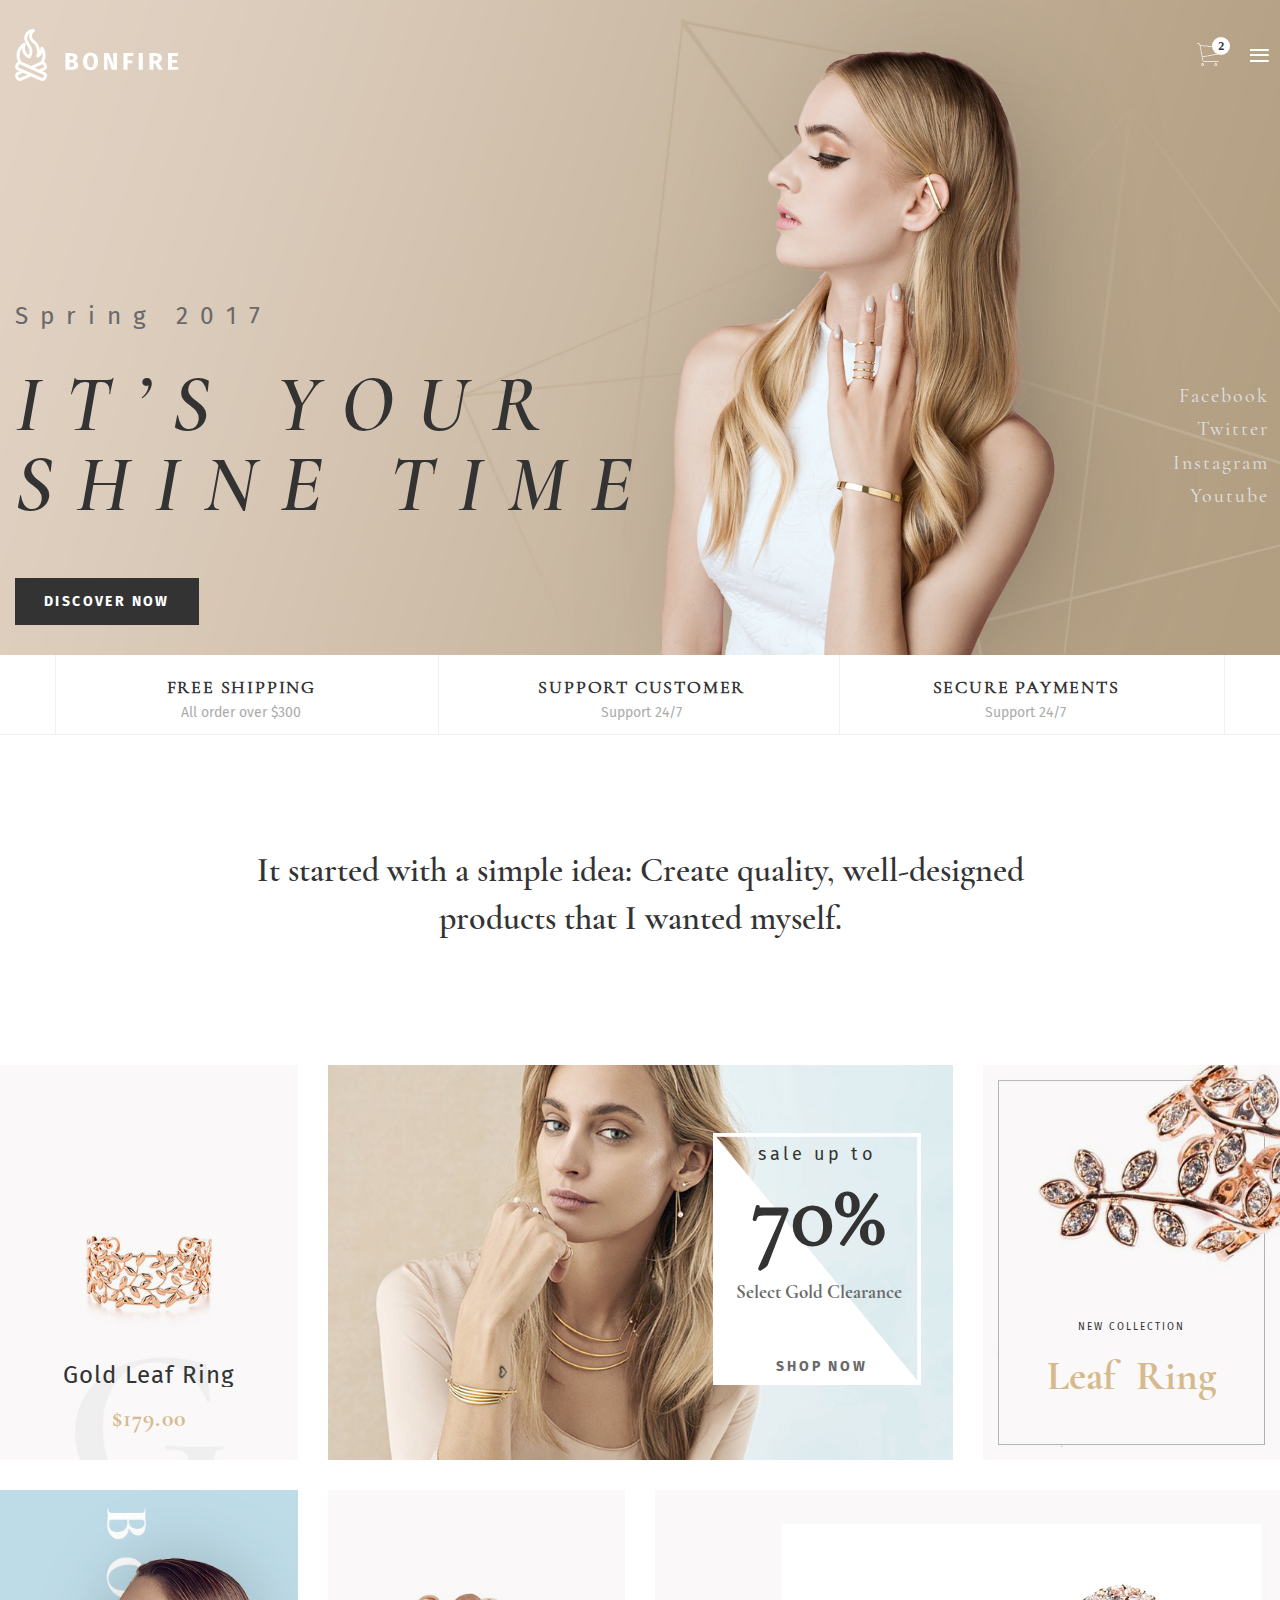
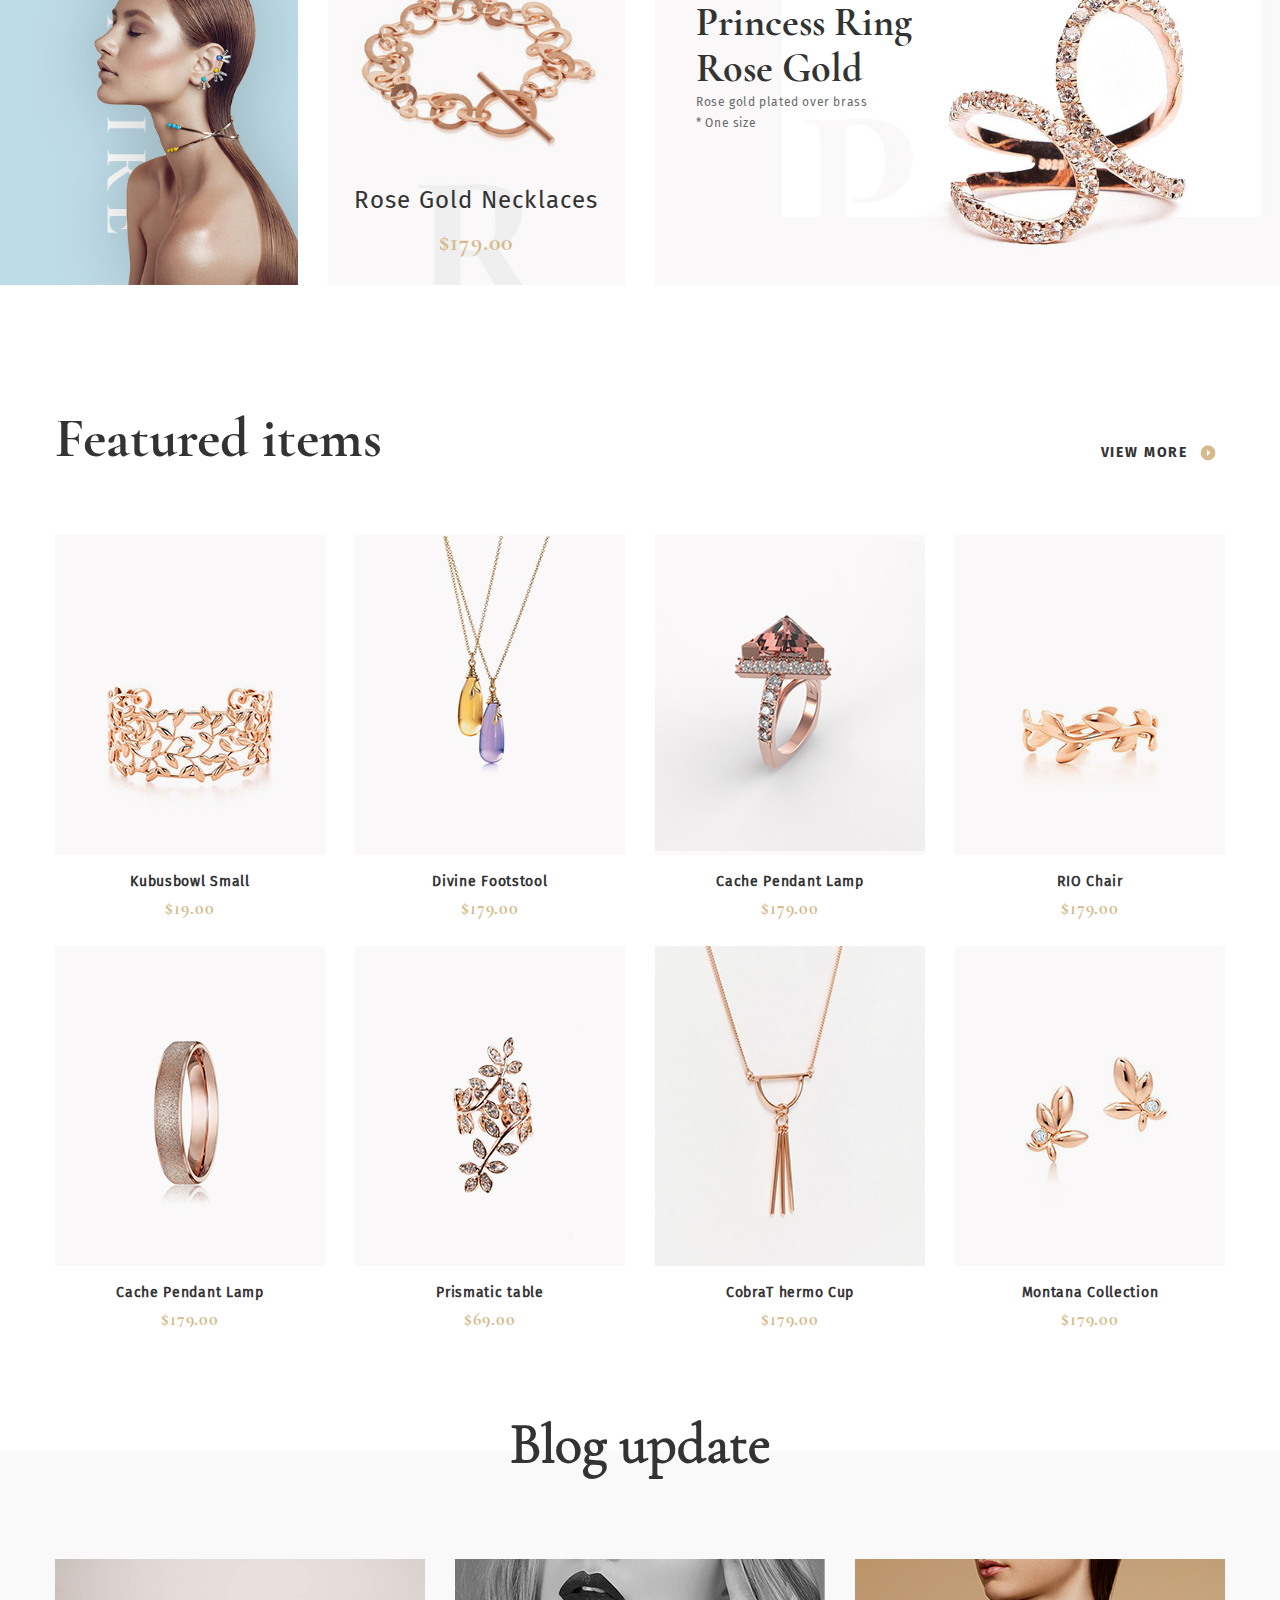
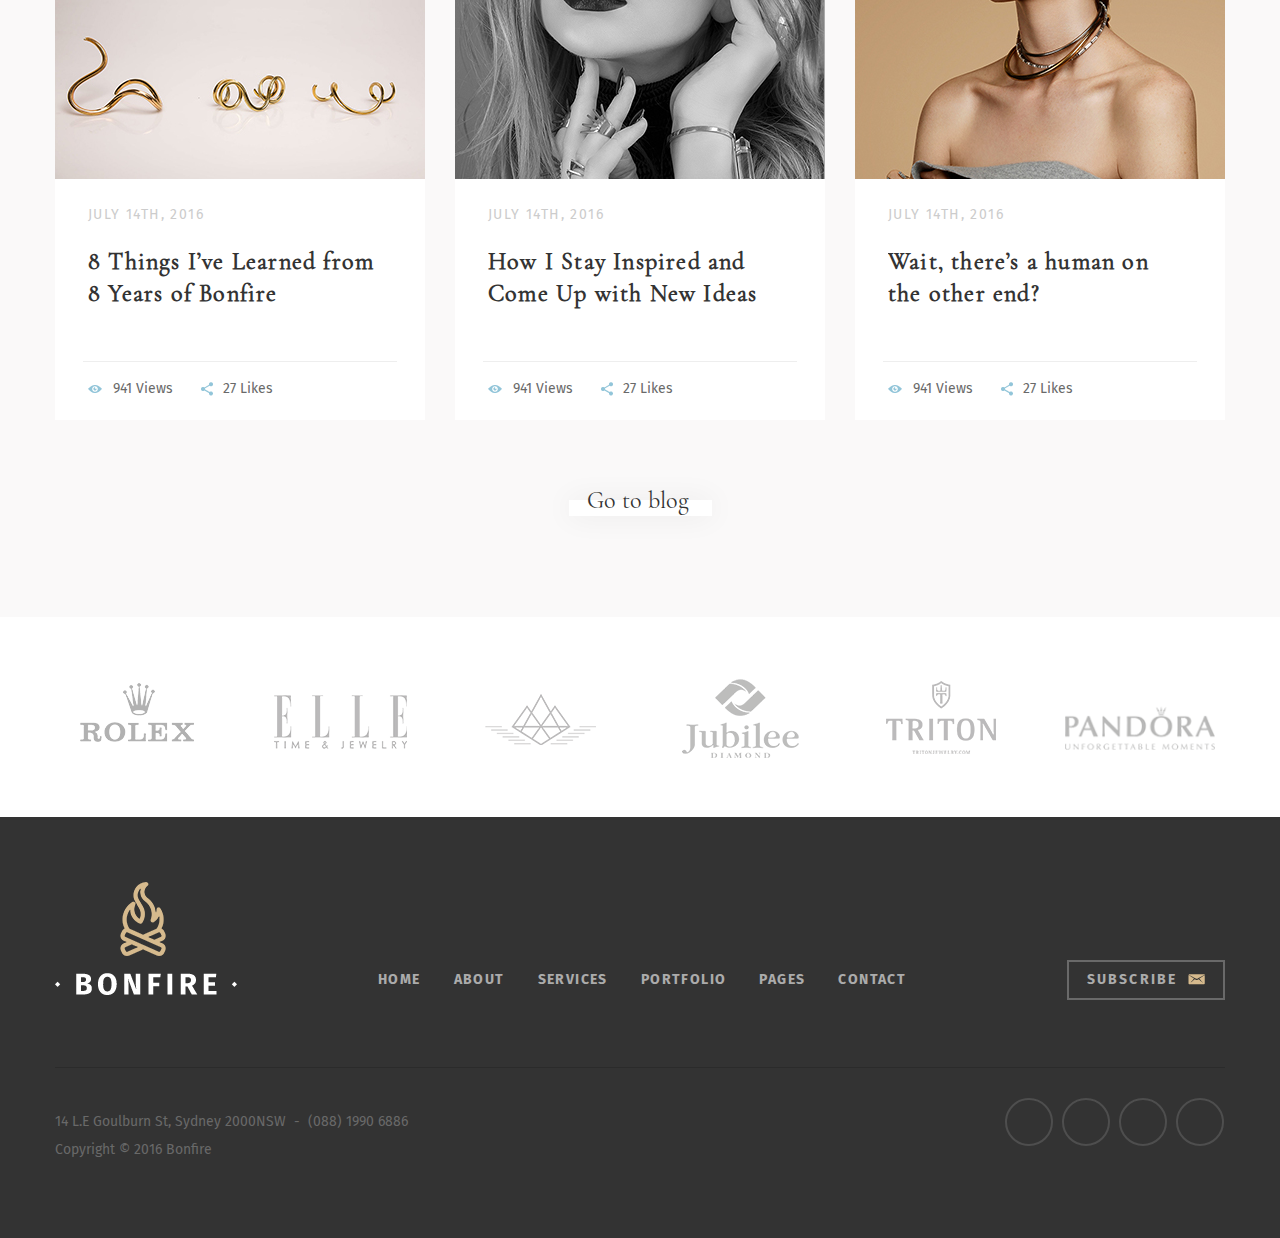
==== commit e1d4b33a: "sss" ====
--- a/index.html
+++ b/index.html
@@ -857,26 +857,28 @@
           <div class="logo-container">
             <img src="images/logo_footer.png" alt="logo_footer" class="logo" />
           </div>
-          <ul class="links">
-            <li class="link">
+          <nav class="footer-navigation">
+            <ul class="links footer-navigation-wrapper">
+              <li class="link">
               <a href="/">Home</a>
-            </li>
-            <li class="link">
+              </li>
+              <li class="link">
               <a href="/">About</a>
-            </li>
-            <li class="link">
+              </li>
+              <li class="link">
               <a href="/">Services</a>
-            </li>
-            <li class="link">
+              </li>
+              <li class="link">
               <a href="/">Portfolio</a>
-            </li>
-            <li class="link">
+              </li>
+              <li class="link">
               <a href="/">Pages</a>
-            </li>
-            <li class="link">
+              </li>
+              <li class="link">
               <a href="/">Contact</a>
-            </li>
-          </ul>
+              </li>
+            </ul>
+          </nav>
           <a href="#" class="subscribe">
             <span>Subscribe</span>
             <img src="images/icons/email.png" alt="" />
--- a/style.min.css
+++ b/style.min.css
@@ -1 +1 @@
-.carousel-slider{width:100%;overflow:hidden}.carousel-slider__list{width:100%;display:-webkit-box;display:-ms-flexbox;display:flex;-webkit-transition:opacity 0.3s, -webkit-transform 0.3s;transition:opacity 0.3s, -webkit-transform 0.3s;transition:opacity 0.3s, transform 0.3s;transition:opacity 0.3s, transform 0.3s, -webkit-transform 0.3s;opacity:0}.carousel-slider__list__item{width:100%;list-style-type:none}@font-face{font-family:"FiraSans";src:url(fonts/Fira_Sans/FiraSans-Regular.ttf)}@font-face{font-family:"FiraSans-Bold";src:url(fonts/Fira_Sans/FiraSans-Bold.ttf)}@font-face{font-family:"CormorantGaramond";src:url(fonts/Cormorant_Garamond/CormorantGaramond-Regular.ttf)}@font-face{font-family:"CormorantGaramond-Medium";src:url(fonts/Cormorant_Garamond/CormorantGaramond-Medium.ttf)}@font-face{font-family:"CormorantGaramond-Bold";src:url(fonts/Cormorant_Garamond/CormorantGaramond-Bold.ttf)}@font-face{font-family:"CormorantGaramond-SemiBold";src:url(fonts/Cormorant_Garamond/CormorantGaramond-SemiBold.ttf)}@font-face{font-family:"CormorantGaramond-SemiBoldItalic";src:url(fonts/Cormorant_Garamond/CormorantGaramond-SemiBoldItalic.ttf)}*,*::after,*::before{margin:0;padding:0;-webkit-box-sizing:border-box;box-sizing:border-box}body{font-family:"CormorantGaramond", serif}li{list-style-type:none}img{cursor:pointer;vertical-align:middle}.badge{background-color:#fff;width:18px;border-radius:50%;height:18px;position:absolute;left:15.312px;top:-5px;display:-webkit-inline-box;display:-ms-inline-flexbox;display:inline-flex;-webkit-box-pack:center;-ms-flex-pack:center;justify-content:center;-webkit-box-align:center;-ms-flex-align:center;align-items:center;font-size:12px;font-family:"Lato";color:#333;font-weight:bold;text-transform:uppercase}.container-big{margin:auto;max-width:1720px;width:100%;overflow:hidden}.container{margin:auto;width:100%;max-width:1200px;padding-left:15px;padding-right:15px;overflow:hidden}.button{background-color:#333;padding:15px 29px;text-decoration:none;display:inline-block;font-size:10px;font-family:"FiraSans-Bold";color:#fff;font-weight:bold;letter-spacing:2.4px;text-transform:uppercase}@media screen and (min-width: 576px){.button{font-size:12px}}@media screen and (min-width: 992px){.button{font-size:14px}}@media screen and (min-width: 1400px){.button{font-size:16px}}.row{display:-webkit-box;display:-ms-flexbox;display:flex;-ms-flex-wrap:wrap;flex-wrap:wrap;margin-left:-15px;margin-right:-15px;row-gap:30px}.row.gutter-50{margin-left:-25px;margin-right:-25px;row-gap:50px}.row.gutter-50>*{padding-left:25px;padding-right:25px}@media screen and (min-width: 1400px){.row.gutter-xxl-50{margin-left:-25px;margin-right:-25px;row-gap:50px}.row.gutter-xxl-50>*{padding-left:25px;padding-right:25px}}.col-0{display:none}.col-2{display:initial;width:calc(100% / 12 * 2);padding-left:15px;padding-right:15px}.col-3{display:initial;width:calc(100% / 12 * 3);padding-left:15px;padding-right:15px}.col-4{display:initial;width:calc(100% / 12 * 4);padding-left:15px;padding-right:15px}.col-6{display:initial;width:calc(100% / 12 * 6);padding-left:15px;padding-right:15px}.col-12{width:100%;padding-left:15px;padding-right:15px}@media screen and (min-width: 576px){.col-sm-0{display:none}}@media screen and (min-width: 576px){.col-sm-2{display:initial;width:calc(100% / 12 * 2);padding-left:15px;padding-right:15px}}@media screen and (min-width: 576px){.col-sm-3{display:initial;width:calc(100% / 12 * 3);padding-left:15px;padding-right:15px}}@media screen and (min-width: 576px){.col-sm-4{display:initial;width:calc(100% / 12 * 4);padding-left:15px;padding-right:15px}}@media screen and (min-width: 576px){.col-sm-6{display:initial;width:calc(100% / 12 * 6);padding-left:15px;padding-right:15px}}@media screen and (min-width: 576px){.col-sm-12{display:initial;width:calc(100% / 12 * 12);padding-left:15px;padding-right:15px}}@media screen and (min-width: 768px){.col-md-0{display:none}}@media screen and (min-width: 768px){.col-md-2{display:initial;width:calc(100% / 12 * 2);padding-left:15px;padding-right:15px}}@media screen and (min-width: 768px){.col-md-3{display:initial;width:calc(100% / 12 * 3);padding-left:15px;padding-right:15px}}@media screen and (min-width: 768px){.col-md-4{display:initial;width:calc(100% / 12 * 4);padding-left:15px;padding-right:15px}}@media screen and (min-width: 768px){.col-md-6{display:initial;width:calc(100% / 12 * 6);padding-left:15px;padding-right:15px}}@media screen and (min-width: 992px){.col-lg-0{display:none}}@media screen and (min-width: 992px){.col-lg-2{display:initial;width:calc(100% / 12 * 2);padding-left:15px;padding-right:15px}}@media screen and (min-width: 992px){.col-lg-3{display:initial;width:calc(100% / 12 * 3);padding-left:15px;padding-right:15px}}@media screen and (min-width: 992px){.col-lg-4{display:initial;width:calc(100% / 12 * 4);padding-left:15px;padding-right:15px}}@media screen and (min-width: 992px){.col-lg-6{display:initial;width:calc(100% / 12 * 6);padding-left:15px;padding-right:15px}}.line{width:100%;border-bottom:1px solid #eeeeee}@media screen and (min-width: 576px){.hidden-sm{display:none !important}}@media screen and (min-width: 768px){.hidden-md{display:none !important}}@media screen and (min-width: 992px){.hidden-lg{display:none !important}}@media screen and (min-width: 1200px){.hidden-xl{display:none !important}}@media screen and (min-width: 1400px){.hidden-xxl{display:none !important}}@media screen and (max-width: 575px){.hidden-max-sm{display:none !important}}@media screen and (max-width: 767px){.hidden-max-md{display:none !important}}@media screen and (max-width: 991px){.hidden-max-lg{display:none !important}}@media screen and (max-width: 1199px){.hidden-max-xl{display:none !important}}@media screen and (max-width: 1399px){.hidden-max-xxl{display:none !important}}.header{position:absolute;width:100%;overflow-x:hidden}.header__menu{padding-top:29px;z-index:1;display:-webkit-box;display:-ms-flexbox;display:flex;-webkit-box-pack:justify;-ms-flex-pack:justify;justify-content:space-between}.header__menu .logo{margin-left:15px}@media screen and (min-width: 1720px){.header__menu .logo{margin-left:0}}.header__menu .menu__right{display:-webkit-box;display:-ms-flexbox;display:flex;-webkit-box-align:center;-ms-flex-align:center;align-items:center;margin-right:11px;margin-top:-2px}.header__menu .menu__right__item{position:relative}.header__menu .menu__right__item:not(:last-of-type){margin-right:30px}@media screen and (min-width: 1400px){.header__menu .menu__right__item:not(:last-of-type){margin-left:0;margin-right:50px}}.footer{background-color:#333}.footer__group-1{display:-webkit-box;display:-ms-flexbox;display:flex;padding:15px 0;min-height:250px;-webkit-box-align:center;-ms-flex-align:center;align-items:center;-ms-flex-wrap:wrap;flex-wrap:wrap;row-gap:15px;-webkit-box-orient:vertical;-webkit-box-direction:normal;-ms-flex-direction:column;flex-direction:column}.footer__group-1>*:not(:last-child){margin-right:0px}@media screen and (min-width: 1200px){.footer__group-1>*:not(:last-child){margin-right:30px}}@media screen and (min-width: 1200px){.footer__group-1{-webkit-box-orient:horizontal;-webkit-box-direction:normal;-ms-flex-direction:row;flex-direction:row}}.footer__group-1 .logo-container{margin-bottom:15px;-webkit-box-flex:1;-ms-flex:1;flex:1}@media screen and (min-width: 1200px){.footer__group-1 .logo-container{margin-top:7px}}.footer__group-1 .links{display:-webkit-box;display:-ms-flexbox;display:flex;-ms-flex-wrap:wrap;flex-wrap:wrap;margin-top:0px;-webkit-box-flex:2.25;-ms-flex:2.25;flex:2.25}@media screen and (min-width: 1200px){.footer__group-1 .links{margin-top:75px}}.footer__group-1 .links .link:not(:last-of-type){margin-right:33px}.footer__group-1 .links .link a{text-decoration:none;font-size:14px;font-family:"FiraSans-Bold";color:#ababab;font-weight:bold;text-transform:uppercase;line-height:1.714;letter-spacing:0.1em;-webkit-transition:all 0.3s;transition:all 0.3s}.footer__group-1 .links .link a:hover{color:#d6ba8d}.footer__group-1 .subscribe{height:40px;margin-top:0px;padding:0 18px;border:2px solid #696969;font-size:14px;text-decoration:none;display:-webkit-box;display:-ms-flexbox;display:flex;-webkit-box-pack:center;-ms-flex-pack:center;justify-content:center;-webkit-box-align:center;-ms-flex-align:center;align-items:center;font-family:"FiraSans-Bold";color:#ababab;font-weight:bold;text-transform:uppercase;letter-spacing:0.15em}@media screen and (min-width: 1200px){.footer__group-1 .subscribe{margin-top:75px}}.footer__group-1 .subscribe>*:not(:last-child){margin-right:11px}.footer .line{border-bottom:1px solid #2b2b2b}.footer .copy-right,.footer .address{margin-top:40px;font-size:14px;font-family:"FiraSans";color:dimgray;line-height:2;text-align:left;letter-spacing:0}.footer .socials{display:-webkit-box;display:-ms-flexbox;display:flex;margin-top:30px;margin-right:1px;-ms-flex-wrap:wrap;flex-wrap:wrap;row-gap:9px}.footer .socials a.social{display:-webkit-box;display:-ms-flexbox;display:flex;width:48px;height:48px;-webkit-box-pack:center;-ms-flex-pack:center;justify-content:center;-webkit-box-align:center;-ms-flex-align:center;align-items:center;border:2px solid #4e4e4e;border-radius:50%;text-decoration:none;-webkit-transition:all 0.3s;transition:all 0.3s}.footer .socials a.social:not(:last-of-type){margin-right:9px}.footer .socials a.social i{font-size:16px;-webkit-transition:all 0.3s;transition:all 0.3s;color:#ababab}.footer .socials a.social:hover{background-color:#d6ba8d;border-color:#d6ba8d}.footer .socials a.social:hover i{color:#333}.footer__group-2{display:-webkit-box;display:-ms-flexbox;display:flex;-webkit-box-pack:start;-ms-flex-pack:start;justify-content:flex-start;-webkit-box-orient:vertical;-webkit-box-direction:normal;-ms-flex-direction:column;flex-direction:column}.footer__group-2>*:not(:last-child){margin-right:30px}@media screen and (min-width: 1200px){.footer__group-2{-webkit-box-orient:horizontal;-webkit-box-direction:normal;-ms-flex-direction:row;flex-direction:row;-webkit-box-pack:justify;-ms-flex-pack:justify;justify-content:space-between;min-height:170px}}.footer__group-3{padding-bottom:30px;display:-webkit-box;display:-ms-flexbox;display:flex;-webkit-box-pack:end;-ms-flex-pack:end;justify-content:flex-end}.slider{background:url("images/bg.jpg") no-repeat;background-size:cover;background-position:75% 25%;overflow:hidden}.slider .container-big{overflow:visible}.slider-content{max-width:1460px;margin-left:auto;padding-left:15px;padding-bottom:30px;min-height:500px;padding-top:240px}@media screen and (min-width: 576px){.slider-content{padding-top:300px}}@media screen and (min-width: 1400px){.slider-content{min-height:1000px;padding-top:342px}}.slider-content__group-1{display:-webkit-box;display:-ms-flexbox;display:flex;-webkit-box-pack:justify;-ms-flex-pack:justify;justify-content:space-between}.slider-content__group-1 .slider-heading .slider-date{font-size:16.339px;font-family:"FiraSans";letter-spacing:0.5em;color:dimgray;line-height:1.333}@media screen and (min-width: 576px){.slider-content__group-1 .slider-heading .slider-date{font-size:20.339px}}@media screen and (min-width: 992px){.slider-content__group-1 .slider-heading .slider-date{font-size:24.339px}}.slider-content__group-1 .slider-heading .slider-slogan{font-size:40px;font-family:"CormorantGaramond-SemiBoldItalic";color:#333;font-weight:bold;font-style:italic;text-transform:uppercase;line-height:1;text-align:left;letter-spacing:0.3em;margin-top:calc(75px - 42px)}@media screen and (min-width: 576px){.slider-content__group-1 .slider-heading .slider-slogan{font-size:60px}}@media screen and (min-width: 992px){.slider-content__group-1 .slider-heading .slider-slogan{font-size:80px}}@media screen and (min-width: 1400px){.slider-content__group-1 .slider-heading .slider-slogan{font-size:100px}}.slider-content__group-1 .slider-socials{display:-webkit-box;display:-ms-flexbox;display:flex;-webkit-box-orient:vertical;-webkit-box-direction:normal;-ms-flex-direction:column;flex-direction:column;margin-top:80px}.slider-content__group-1 .slider-socials .social-item{list-style:none}.slider-content__group-1 .slider-socials .social-item a{font-size:13px;font-family:"CormorantGaramond-Medium";color:#fff;line-height:1.667;text-align:right;letter-spacing:0.1em;text-decoration:none;color:#ddd;display:-webkit-box;display:-ms-flexbox;display:flex;-webkit-box-align:center;-ms-flex-align:center;align-items:center;position:relative;-webkit-box-pack:end;-ms-flex-pack:end;justify-content:flex-end;-webkit-transition:all 0.3s;transition:all 0.3s}@media screen and (min-width: 576px){.slider-content__group-1 .slider-socials .social-item a{font-size:16px}}@media screen and (min-width: 992px){.slider-content__group-1 .slider-socials .social-item a{font-size:20px}}@media screen and (min-width: 1400px){.slider-content__group-1 .slider-socials .social-item a{font-size:24px}}.slider-content__group-1 .slider-socials .social-item a:after{content:"";border-bottom:2px solid #535353;width:150px;height:1px;margin-left:20px;margin-right:calc(-150px - 20px);opacity:0;-webkit-transition:all 0.4s;transition:all 0.4s;-webkit-transform:translateX(100%);transform:translateX(100%)}.slider-content__group-1 .slider-socials .social-item a:hover{color:#feffff}.slider-content__group-1 .slider-socials .social-item a:hover:after{color:#e7e7e7;opacity:1;-webkit-transform:translateX(0%);transform:translateX(0%)}.slider-content .slider-btn-layout{margin-top:53px}.intro{min-height:410px}.intro .intro__services{display:-webkit-box;display:-ms-flexbox;display:flex;border-left:1px solid #efefef;padding:0;-webkit-box-orient:vertical;-webkit-box-direction:normal;-ms-flex-direction:column;flex-direction:column}@media screen and (min-width: 768px){.intro .intro__services{-webkit-box-orient:horizontal;-webkit-box-direction:normal;-ms-flex-direction:row;flex-direction:row}}.intro .intro__services .intro__service{min-height:80px;-webkit-box-flex:400;-ms-flex:400;flex:400;border-right:1px solid #efefef;border-bottom:1px solid #efefef;display:-webkit-box;display:-ms-flexbox;display:flex;-webkit-box-align:center;-ms-flex-align:center;align-items:center;-webkit-box-orient:vertical;-webkit-box-direction:normal;-ms-flex-direction:column;flex-direction:column}.intro .intro__services .intro__service:first-of-type{-webkit-box-flex:383;-ms-flex:383;flex:383}.intro .intro__services .intro__service:last-of-type{-webkit-box-flex:385;-ms-flex:385;flex:385}.intro .intro__services .intro__service .title{padding:21px 10px 0px 10px;font-size:18px;letter-spacing:0.1em;font-family:"CormorantGaramond";color:#333;font-weight:bold;text-transform:uppercase;text-align:center}.intro .intro__services .intro__service .description{font-size:14px;font-family:"FiraSans";color:#ababab;text-align:center;padding:6px 10px 10px 10px}.intro .intro__divider{border-bottom:1px solid #efefef;margin-top:-1px}.intro .intro__guide-line{padding:111.5px 0 122px 0;font-size:34px;font-family:"CormorantGaramond-SemiBold";color:#333;font-weight:bold;line-height:48px;text-align:center}.feature-items img{width:100%}@media screen and (max-width: 1919px){.feature-items img{height:100%}}.feature-items .text-container{position:absolute;width:100%;bottom:0;z-index:1;padding:10px;min-height:22%}.feature-item-1{position:relative}.feature-item-1 .text-container{position:absolute;width:100%;bottom:0;z-index:1;padding:10px;min-height:22%}.feature-item-1 .name{display:-webkit-box;-webkit-line-clamp:1;-webkit-box-orient:vertical;overflow:hidden;letter-spacing:0.05em;line-height:1;font-family:"FiraSans";color:#333;text-align:center;font-size:34px}@media screen and (min-width: 576px){.feature-item-1 .name{font-size:24px}}@media screen and (min-width: 768px){.feature-item-1 .name{font-size:20px}}@media screen and (min-width: 1200px){.feature-item-1 .name{font-size:24px}}.feature-item-1 .price{line-height:1;font-family:"CormorantGaramond-Bold";color:#d6ba8d;font-weight:bold;text-transform:uppercase;text-align:center;letter-spacing:0.05em;margin:7% 0;font-size:34px}@media screen and (min-width: 576px){.feature-item-1 .price{font-size:24px}}@media screen and (min-width: 768px){.feature-item-1 .price{font-size:20px}}@media screen and (min-width: 1200px){.feature-item-1 .price{font-size:24px}}.feature-item-2{position:relative}.feature-item-2 .text__sale-up-to{display:-webkit-box;-webkit-line-clamp:1;-webkit-box-orient:vertical;overflow:hidden;font-family:"FiraSans";color:#333;text-align:center;letter-spacing:0.2em;font-size:12px;padding-top:0px}@media screen and (min-width: 576px){.feature-item-2 .text__sale-up-to{font-size:18px;padding-top:0px}}@media screen and (min-width: 768px){.feature-item-2 .text__sale-up-to{font-size:12px;padding-top:0px}}@media screen and (min-width: 992px){.feature-item-2 .text__sale-up-to{font-size:18px;padding-top:0px}}@media screen and (min-width: 1200px){.feature-item-2 .text__sale-up-to{font-size:18px;padding-top:0px}}@media screen and (min-width: 1400px){.feature-item-2 .text__sale-up-to{font-size:18px;padding-top:10px}}@media screen and (min-width: 1720px){.feature-item-2 .text__sale-up-to{font-size:18px;padding-left:10px;padding-top:33px}}.feature-item-2 .text__percent{font-family:"CormorantGaramond";color:#333;font-weight:bold;text-align:center;font-size:40px;margin-left:4px}@media screen and (min-width: 576px){.feature-item-2 .text__percent{font-size:90px;margin-left:4px}}@media screen and (min-width: 768px){.feature-item-2 .text__percent{font-size:60px;margin-left:4px}}@media screen and (min-width: 992px){.feature-item-2 .text__percent{font-size:70px;margin-left:4px}}@media screen and (min-width: 1200px){.feature-item-2 .text__percent{font-size:90px;margin-left:4px}}@media screen and (min-width: 1400px){.feature-item-2 .text__percent{font-size:100px;margin-left:4px}}@media screen and (min-width: 1720px){.feature-item-2 .text__percent{font-size:100px;margin-left:4px}}.feature-item-2 .text__title{display:-webkit-box;-webkit-line-clamp:1;-webkit-box-orient:vertical;overflow:hidden;font-family:"CormorantGaramond-Bold";color:dimgray;font-weight:bold;text-align:center;font-size:9px;margin-top:10px;margin-left:4px}@media screen and (min-width: 576px){.feature-item-2 .text__title{font-size:18px;margin-top:10px;margin-left:4px}}@media screen and (min-width: 768px){.feature-item-2 .text__title{font-size:11px;margin-top:10px;margin-left:4px}}@media screen and (min-width: 992px){.feature-item-2 .text__title{font-size:15px;margin-top:10px;margin-left:4px}}@media screen and (min-width: 1200px){.feature-item-2 .text__title{font-size:19px;margin-top:10px;margin-left:4px}}@media screen and (min-width: 1400px){.feature-item-2 .text__title{font-size:22px;margin-top:10px;margin-left:4px}}@media screen and (min-width: 1720px){.feature-item-2 .text__title{font-size:24px;margin-top:10px;margin-left:4px}}.feature-item-2 .text__shop-now{text-decoration:none;font-family:"FiraSans-Bold";color:dimgray;font-weight:bold;text-transform:uppercase;text-align:center;letter-spacing:0.2em;font-size:10px}@media screen and (min-width: 576px){.feature-item-2 .text__shop-now{font-size:14px;margin-bottom:0px;margin-left:10px}}@media screen and (min-width: 768px){.feature-item-2 .text__shop-now{font-size:12px;margin-bottom:0px;margin-left:10px}}@media screen and (min-width: 992px){.feature-item-2 .text__shop-now{font-size:14px;margin-bottom:0px;margin-left:10px}}@media screen and (min-width: 1200px){.feature-item-2 .text__shop-now{font-size:14px;margin-bottom:0px;margin-left:10px}}@media screen and (min-width: 1400px){.feature-item-2 .text__shop-now{font-size:14px;margin-bottom:14px;margin-left:10px}}@media screen and (min-width: 1720px){.feature-item-2 .text__shop-now{font-size:14px;margin-bottom:14px;margin-left:10px}}.feature-item-2 .text-wrapper{right:5%;top:17%;position:absolute;width:33.3%}.feature-item-2 .text-wrapper .text-container{position:absolute;padding:10px;top:0;width:100%;display:-webkit-box;display:-ms-flexbox;display:flex;-webkit-box-orient:vertical;-webkit-box-direction:normal;-ms-flex-direction:column;flex-direction:column;-webkit-box-pack:justify;-ms-flex-pack:justify;justify-content:space-between;height:100%}.feature-item-2 .text-wrapper .text-container .group-1{margin-top:-15px}@media screen and (min-width: 576px){.feature-item-2 .text-wrapper .text-container .group-1{margin-top:-58px}}@media screen and (min-width: 768px){.feature-item-2 .text-wrapper .text-container .group-1{margin-top:-35px}}@media screen and (min-width: 992px){.feature-item-2 .text-wrapper .text-container .group-1{margin-top:-35px}}@media screen and (min-width: 1200px){.feature-item-2 .text-wrapper .text-container .group-1{margin-top:-58px}}@media screen and (min-width: 1400px){.feature-item-2 .text-wrapper .text-container .group-1{margin-top:-58px}}@media screen and (min-width: 1720px){.feature-item-2 .text-wrapper .text-container .group-1{margin-top:-58px}}.feature-item-3{position:relative}.feature-item-3 .text-container{position:absolute;width:100%;bottom:0;padding:15px;min-height:22%}.feature-item-3 .new-collection{display:-webkit-box;-webkit-line-clamp:1;-webkit-box-orient:vertical;overflow:hidden;font-family:"FiraSans";color:#333;text-transform:uppercase;text-align:center;letter-spacing:0.2em;font-size:15px;margin-bottom:20px}@media screen and (min-width: 768px){.feature-item-3 .new-collection{font-size:10px;margin-bottom:9px}}@media screen and (min-width: 1200px){.feature-item-3 .new-collection{margin-bottom:18px;margin-left:0;text-align:center}}@media screen and (min-width: 1400px){.feature-item-3 .new-collection{font-size:14px;margin-bottom:18px;margin-left:0;text-align:center}}@media screen and (min-width: 1720px){.feature-item-3 .new-collection{font-size:14px;margin-bottom:18px;margin-left:36px;text-align:left}}.feature-item-3 .left-ring{display:-webkit-box;-webkit-line-clamp:1;-webkit-box-orient:vertical;overflow:hidden;font-family:"CormorantGaramond-Bold";color:#d6ba8d;font-weight:bold;font-size:52px;margin-bottom:40px;text-align:center}@media screen and (min-width: 576px){.feature-item-3 .left-ring{font-size:36px}}@media screen and (min-width: 768px){.feature-item-3 .left-ring{font-size:30px}}@media screen and (min-width: 1200px){.feature-item-3 .left-ring{margin-bottom:44px;font-size:41px}}@media screen and (min-width: 1400px){.feature-item-3 .left-ring{margin-bottom:44px;font-size:53px}}@media screen and (min-width: 1720px){.feature-item-3 .left-ring{margin-bottom:45px;font-size:72px}}.feature-item-6{position:relative}.feature-item-6 .text-container{bottom:auto;max-width:250px;top:25%;left:5%}@media screen and (min-width: 1200px){.feature-item-6 .text-container{max-width:300px}}.feature-item-6 .text__ring-rose-gold{display:-webkit-box;-webkit-line-clamp:2;-webkit-box-orient:vertical;overflow:hidden;font-family:"CormorantGaramond-Bold";color:#333;font-weight:bold;line-height:1.167;text-align:left;font-size:28px}@media screen and (min-width: 576px){.feature-item-6 .text__ring-rose-gold{font-size:32px}}@media screen and (min-width: 768px){.feature-item-6 .text__ring-rose-gold{font-size:31px}}@media screen and (min-width: 992px){.feature-item-6 .text__ring-rose-gold{font-size:36px}}@media screen and (min-width: 1200px){.feature-item-6 .text__ring-rose-gold{font-size:40px}}@media screen and (min-width: 1400px){.feature-item-6 .text__ring-rose-gold{font-size:44px}}@media screen and (min-width: 1720px){.feature-item-6 .text__ring-rose-gold{font-size:48px}}.feature-item-6 .text__rose-gold-plated{display:-webkit-box;-webkit-line-clamp:2;-webkit-box-orient:vertical;overflow:hidden;font-family:"FiraSans";color:dimgray;letter-spacing:0.05em;line-height:1.714;text-align:left;font-size:11px}@media screen and (min-width: 576px){.feature-item-6 .text__rose-gold-plated{font-size:12px}}@media screen and (min-width: 1720px){.feature-item-6 .text__rose-gold-plated{margin-top:20px;margin-left:5px;font-size:14px}}.feature-products__heading{height:250px;padding-top:57px;-webkit-box-align:center;-ms-flex-align:center;align-items:center;-webkit-box-pack:justify;-ms-flex-pack:justify;justify-content:space-between;display:-webkit-box;display:-ms-flexbox;display:flex}.feature-products__heading__container{-webkit-box-align:center;-ms-flex-align:center;align-items:center;-webkit-box-pack:justify;-ms-flex-pack:justify;justify-content:space-between;-ms-flex-wrap:wrap;flex-wrap:wrap;display:-webkit-box;display:-ms-flexbox;display:flex;width:100%;row-gap:20px}.feature-products .title{font-size:56px;font-family:"CormorantGaramond-Bold";color:#333;font-weight:bold;line-height:0.5;white-space:nowrap}.feature-products .view-more{white-space:nowrap;font-size:14px;margin-right:9px;letter-spacing:0.13em;margin-bottom:-29.5px;font-family:"FiraSans-Bold";color:#333;font-weight:bold;text-transform:uppercase;line-height:1.714;text-decoration:none;display:-webkit-box;display:-ms-flexbox;display:flex;-webkit-box-align:center;-ms-flex-align:center;align-items:center}.feature-products .view-more:after{content:"";display:inline-block;width:16px;height:16px;margin-left:12px;background:url("images/icons/view-more.png") no-repeat 0 0}.product-item img.product-thumb{width:100%}.product-item__image-container{position:relative}.product-item__image-container .next,.product-item__image-container .prev{position:absolute;top:42.5%;-webkit-transition:all 0.3s;transition:all 0.3s;left:0;opacity:0;width:30px;height:30px;display:-webkit-box;display:-ms-flexbox;display:flex;-webkit-box-pack:center;-ms-flex-pack:center;justify-content:center;-webkit-box-align:center;-ms-flex-align:center;align-items:center;border-radius:50%;cursor:pointer;background:url("images/icons/prev.png") no-repeat 0 0;background-position:center}.product-item__image-container .next:hover,.product-item__image-container .prev:hover{-webkit-box-shadow:rgba(0,0,0,0.35) 0px 2px 6px;box-shadow:rgba(0,0,0,0.35) 0px 2px 6px}.product-item__image-container .next{left:auto;right:0px;background:url("images/icons/next.png") no-repeat 0 0;background-position:center}.product-item__image-container:hover .next,.product-item__image-container:hover .prev{opacity:1}.product-item__image-container:hover .next.disabled,.product-item__image-container:hover .prev.disabled{opacity:0.3}.product-item__image-container .add-to-card-container{opacity:0;-webkit-transition:all 0.3s;transition:all 0.3s;position:absolute;width:100%;bottom:0;display:-webkit-box;display:-ms-flexbox;display:flex}.product-item__image-container .add-to-card-container .add-to-card{text-decoration:none;-webkit-box-flex:1;-ms-flex:1;flex:1;height:40px;display:-webkit-box;display:-ms-flexbox;display:flex;padding:0 5px;-webkit-box-pack:center;-ms-flex-pack:center;justify-content:center;-webkit-box-align:center;-ms-flex-align:center;align-items:center;background-color:#d6ba8d}.product-item__image-container .add-to-card-container .add-to-card span{display:-webkit-box;-webkit-line-clamp:1;-webkit-box-orient:vertical;overflow:hidden;font-size:14px;letter-spacing:0.1em;font-family:"FiraSans-Bold";color:#fff;font-weight:bold;margin-left:5px;text-transform:uppercase}.product-item__image-container .add-to-card-container .other-icon{height:40px;width:40px;background-color:#333;opacity:0.8;display:-webkit-box;display:-ms-flexbox;display:flex;-webkit-box-pack:center;-ms-flex-pack:center;justify-content:center;-webkit-box-align:center;-ms-flex-align:center;align-items:center;margin-left:1px}.product-item__image-container:hover .add-to-card-container{opacity:1}.product-item__text{height:61px}.product-item__text .name{display:-webkit-box;-webkit-line-clamp:1;-webkit-box-orient:vertical;overflow:hidden;padding-top:18px;font-size:14px;font-family:"FiraSans";color:#333;letter-spacing:0.05em;text-align:center}.product-item__text .price{padding-top:7px;font-size:18px;font-family:"CormorantGaramond-Bold";color:#d6ba8d;font-weight:bold;text-transform:uppercase;letter-spacing:0.05em;text-align:center}.blogs{background-color:#faf9f9}.blogs__header{height:108.5px;text-align:center;margin-top:124px}.blogs__header .title{-webkit-transform:translateY(-75%);transform:translateY(-75%);font-size:56px;font-family:"CormorantGaramond";color:#333;font-weight:bold;line-height:0.5}.blog-item{background-color:#fff}.blog-item img.thumb{width:100%}.blog-item__padding-line{padding:0 28px}.blog-item__padding{padding:0 38px 0 33px}.blog-item__date{font-size:14px;font-family:"FiraSans";color:#ccc;text-transform:uppercase;line-height:1.714;margin-top:24px;letter-spacing:0.1em}.blog-item__title{height:115px;margin-top:19px}.blog-item__title .inner-text{display:-webkit-box;-webkit-line-clamp:2;-webkit-box-orient:vertical;overflow:hidden;font-size:24px;font-family:"CormorantGaramond";color:#333;font-weight:bold;line-height:32px;text-align:left;letter-spacing:0.05em}.blog-item__share{display:-webkit-box;display:-ms-flexbox;display:flex;font-size:14px;font-family:"FiraSans";padding-top:18px;padding-bottom:23px;color:dimgray}.blog-item__share .share-item{display:-webkit-box;display:-ms-flexbox;display:flex;-webkit-box-align:center;-ms-flex-align:center;align-items:center}.blog-item__share .share-item:not(:last-of-type){margin-right:28px}.blog-item__share .share-item>*:not(:last-child){margin-right:10.5px}.blogs-btns{display:-webkit-box;display:-ms-flexbox;display:flex;-webkit-box-pack:center;-ms-flex-pack:center;justify-content:center;-webkit-box-align:center;-ms-flex-align:center;align-items:center;height:197px}.blogs-btns .blogs-btn{background-color:#fff;-webkit-box-shadow:0px 0px 30px 0px #00000012;box-shadow:0px 0px 30px 0px #00000012;width:143px;height:16px;text-decoration:none;margin-bottom:22px}.blogs-btns .blogs-btn span{margin-top:-13px;margin-left:-5px;display:block;font-size:24px;font-family:"CormorantGaramond";color:#333;line-height:28px;text-align:center}.brands{min-height:200px;display:-webkit-box;display:-ms-flexbox;display:flex}.brands .brands__list{margin-top:-15px;row-gap:0px}.brands .brands__list .brand{padding:10px;height:100%;display:-webkit-box;display:-ms-flexbox;display:flex;-webkit-box-pack:center;-ms-flex-pack:center;justify-content:center;-webkit-box-align:center;-ms-flex-align:center;align-items:center}.brands .brands__list .brand img{max-width:100%;opacity:0.3;-webkit-transition:all 0.3s;transition:all 0.3s}.brands .brands__list .brand img:hover{opacity:1}.chromeperfectpixel-overlay-container{top:0 !important}.chromeperfectpixel-overlay{width:100% !important;height:auto !important}
+.carousel-slider{width:100%;overflow:hidden}.carousel-slider__list{width:100%;display:-webkit-box;display:-ms-flexbox;display:flex;-webkit-transition:opacity 0.3s, -webkit-transform 0.3s;transition:opacity 0.3s, -webkit-transform 0.3s;transition:opacity 0.3s, transform 0.3s;transition:opacity 0.3s, transform 0.3s, -webkit-transform 0.3s;opacity:0}.carousel-slider__list__item{width:100%;list-style-type:none}.chromeperfectpixel-overlay-container{top:0 !important}.chromeperfectpixel-overlay{width:100% !important;height:auto !important}@font-face{font-family:'FiraSans';src:url(fonts/Fira_Sans/FiraSans-Regular.ttf)}@font-face{font-family:'FiraSans-Bold';src:url(fonts/Fira_Sans/FiraSans-Bold.ttf)}@font-face{font-family:'CormorantGaramond';src:url(fonts/Cormorant_Garamond/CormorantGaramond-Regular.ttf)}@font-face{font-family:'CormorantGaramond-Medium';src:url(fonts/Cormorant_Garamond/CormorantGaramond-Medium.ttf)}@font-face{font-family:'CormorantGaramond-Bold';src:url(fonts/Cormorant_Garamond/CormorantGaramond-Bold.ttf)}@font-face{font-family:'CormorantGaramond-SemiBold';src:url(fonts/Cormorant_Garamond/CormorantGaramond-SemiBold.ttf)}@font-face{font-family:'CormorantGaramond-SemiBoldItalic';src:url(fonts/Cormorant_Garamond/CormorantGaramond-SemiBoldItalic.ttf)}*,*::after,*::before{margin:0;padding:0;-webkit-box-sizing:border-box;box-sizing:border-box}body{font-family:'CormorantGaramond', serif}li{list-style-type:none}img{cursor:pointer;vertical-align:middle}.badge{background-color:#fff;width:18px;border-radius:50%;height:18px;position:absolute;left:15.312px;top:-5px;display:-webkit-inline-box;display:-ms-inline-flexbox;display:inline-flex;-webkit-box-pack:center;-ms-flex-pack:center;justify-content:center;-webkit-box-align:center;-ms-flex-align:center;align-items:center;font-size:12px;font-family:'Lato';color:#333;font-weight:bold;text-transform:uppercase}.container-big{margin:auto;max-width:1720px;width:100%;overflow:hidden}.container{margin:auto;width:100%;max-width:1200px;padding-left:15px;padding-right:15px;overflow:hidden}.button{background-color:#333;padding:15px 29px;text-decoration:none;display:inline-block;font-size:10px;font-family:'FiraSans-Bold';color:#fff;font-weight:bold;letter-spacing:2.4px;text-transform:uppercase}@media screen and (min-width: 576px){.button{font-size:12px}}@media screen and (min-width: 992px){.button{font-size:14px}}@media screen and (min-width: 1400px){.button{font-size:16px}}.row{display:-webkit-box;display:-ms-flexbox;display:flex;-ms-flex-wrap:wrap;flex-wrap:wrap;margin-left:-15px;margin-right:-15px;row-gap:30px}.row.gutter-50{margin-left:-25px;margin-right:-25px;row-gap:50px}.row.gutter-50>*{padding-left:25px;padding-right:25px}@media screen and (min-width: 1400px){.row.gutter-xxl-50{margin-left:-25px;margin-right:-25px;row-gap:50px}.row.gutter-xxl-50>*{padding-left:25px;padding-right:25px}}.col-0{display:none}.col-2{display:initial;width:calc(100% / 12 * 2);padding-left:15px;padding-right:15px}.col-3{display:initial;width:calc(100% / 12 * 3);padding-left:15px;padding-right:15px}.col-4{display:initial;width:calc(100% / 12 * 4);padding-left:15px;padding-right:15px}.col-6{display:initial;width:calc(100% / 12 * 6);padding-left:15px;padding-right:15px}.col-12{width:100%;padding-left:15px;padding-right:15px}@media screen and (min-width: 576px){.col-sm-0{display:none}}@media screen and (min-width: 576px){.col-sm-2{display:initial;width:calc(100% / 12 * 2);padding-left:15px;padding-right:15px}}@media screen and (min-width: 576px){.col-sm-3{display:initial;width:calc(100% / 12 * 3);padding-left:15px;padding-right:15px}}@media screen and (min-width: 576px){.col-sm-4{display:initial;width:calc(100% / 12 * 4);padding-left:15px;padding-right:15px}}@media screen and (min-width: 576px){.col-sm-6{display:initial;width:calc(100% / 12 * 6);padding-left:15px;padding-right:15px}}@media screen and (min-width: 576px){.col-sm-12{display:initial;width:calc(100% / 12 * 12);padding-left:15px;padding-right:15px}}@media screen and (min-width: 768px){.col-md-0{display:none}}@media screen and (min-width: 768px){.col-md-2{display:initial;width:calc(100% / 12 * 2);padding-left:15px;padding-right:15px}}@media screen and (min-width: 768px){.col-md-3{display:initial;width:calc(100% / 12 * 3);padding-left:15px;padding-right:15px}}@media screen and (min-width: 768px){.col-md-4{display:initial;width:calc(100% / 12 * 4);padding-left:15px;padding-right:15px}}@media screen and (min-width: 768px){.col-md-6{display:initial;width:calc(100% / 12 * 6);padding-left:15px;padding-right:15px}}@media screen and (min-width: 992px){.col-lg-0{display:none}}@media screen and (min-width: 992px){.col-lg-2{display:initial;width:calc(100% / 12 * 2);padding-left:15px;padding-right:15px}}@media screen and (min-width: 992px){.col-lg-3{display:initial;width:calc(100% / 12 * 3);padding-left:15px;padding-right:15px}}@media screen and (min-width: 992px){.col-lg-4{display:initial;width:calc(100% / 12 * 4);padding-left:15px;padding-right:15px}}@media screen and (min-width: 992px){.col-lg-6{display:initial;width:calc(100% / 12 * 6);padding-left:15px;padding-right:15px}}.line{width:100%;border-bottom:1px solid #eeeeee}@media screen and (min-width: 576px){.hidden-sm{display:none !important}}@media screen and (min-width: 768px){.hidden-md{display:none !important}}@media screen and (min-width: 992px){.hidden-lg{display:none !important}}@media screen and (min-width: 1200px){.hidden-xl{display:none !important}}@media screen and (min-width: 1400px){.hidden-xxl{display:none !important}}@media screen and (max-width: 575px){.hidden-max-sm{display:none !important}}@media screen and (max-width: 767px){.hidden-max-md{display:none !important}}@media screen and (max-width: 991px){.hidden-max-lg{display:none !important}}@media screen and (max-width: 1199px){.hidden-max-xl{display:none !important}}@media screen and (max-width: 1399px){.hidden-max-xxl{display:none !important}}.header{position:absolute;width:100%;overflow-x:hidden}.header__menu{padding-top:29px;z-index:1;display:-webkit-box;display:-ms-flexbox;display:flex;-webkit-box-pack:justify;-ms-flex-pack:justify;justify-content:space-between}.header__menu .logo{margin-left:15px}@media screen and (min-width: 1720px){.header__menu .logo{margin-left:0}}.header__menu .menu__right{display:-webkit-box;display:-ms-flexbox;display:flex;-webkit-box-align:center;-ms-flex-align:center;align-items:center;margin-right:11px;margin-top:-2px}.header__menu .menu__right__item{position:relative}.header__menu .menu__right__item:not(:last-of-type){margin-right:30px}@media screen and (min-width: 1400px){.header__menu .menu__right__item:not(:last-of-type){margin-left:0;margin-right:50px}}.footer{background-color:#333}.footer__group-1{display:-webkit-box;display:-ms-flexbox;display:flex;padding:30px 0;min-height:250px;-webkit-box-align:center;-ms-flex-align:center;align-items:center;-ms-flex-wrap:wrap;flex-wrap:wrap;row-gap:30px;-webkit-box-orient:vertical;-webkit-box-direction:normal;-ms-flex-direction:column;flex-direction:column}.footer__group-1>*:not(:last-child){margin-right:0px}@media screen and (min-width: 1200px){.footer__group-1>*:not(:last-child){margin-right:30px}}@media screen and (min-width: 1200px){.footer__group-1{-webkit-box-orient:horizontal;-webkit-box-direction:normal;-ms-flex-direction:row;flex-direction:row}}.footer__group-1 .logo-container{margin-bottom:15px;-webkit-box-flex:1;-ms-flex:1;flex:1}@media screen and (min-width: 1200px){.footer__group-1 .logo-container{margin-top:7px}}.footer__group-1 .footer-navigation{-webkit-box-flex:2.25;-ms-flex:2.25;flex:2.25}@media screen and (min-width: 1200px){.footer__group-1 .footer-navigation{margin-top:75px}}.footer__group-1 .footer-navigation .links{display:-webkit-box;display:-ms-flexbox;display:flex;-ms-flex-wrap:wrap;flex-wrap:wrap;margin-top:0px;-webkit-box-pack:center;-ms-flex-pack:center;justify-content:center}@media screen and (min-width: 1200px){.footer__group-1 .footer-navigation .links{-webkit-box-pack:start;-ms-flex-pack:start;justify-content:flex-start}}.footer__group-1 .footer-navigation .links .link:not(:last-of-type){margin-right:33px}.footer__group-1 .footer-navigation .links .link a{text-decoration:none;font-size:14px;font-family:'FiraSans-Bold';color:#ababab;font-weight:bold;text-transform:uppercase;line-height:1.714;letter-spacing:0.1em;-webkit-transition:all 0.3s;transition:all 0.3s}.footer__group-1 .footer-navigation .links .link a:hover{color:#d6ba8d}.footer__group-1 .subscribe{height:40px;margin-top:0px;padding:0 18px;border:2px solid #696969;font-size:14px;text-decoration:none;display:-webkit-box;display:-ms-flexbox;display:flex;-webkit-box-pack:center;-ms-flex-pack:center;justify-content:center;-webkit-box-align:center;-ms-flex-align:center;align-items:center;font-family:'FiraSans-Bold';color:#ababab;font-weight:bold;text-transform:uppercase;letter-spacing:0.15em}@media screen and (min-width: 1200px){.footer__group-1 .subscribe{margin-top:75px}}.footer__group-1 .subscribe>*:not(:last-child){margin-right:11px}.footer .line{border-bottom:1px solid #2b2b2b}.footer .copy-right,.footer .address{margin-top:40px;font-size:14px;font-family:'FiraSans';color:dimgray;line-height:2;text-align:left;letter-spacing:0}.footer .socials{display:-webkit-box;display:-ms-flexbox;display:flex;margin-top:30px;margin-right:1px;-ms-flex-wrap:wrap;flex-wrap:wrap;row-gap:9px}.footer .socials a.social{display:-webkit-box;display:-ms-flexbox;display:flex;width:48px;height:48px;-webkit-box-pack:center;-ms-flex-pack:center;justify-content:center;-webkit-box-align:center;-ms-flex-align:center;align-items:center;border:2px solid #4e4e4e;border-radius:50%;text-decoration:none;-webkit-transition:all 0.3s;transition:all 0.3s}.footer .socials a.social:not(:last-of-type){margin-right:9px}.footer .socials a.social i{font-size:16px;-webkit-transition:all 0.3s;transition:all 0.3s;color:#ababab}.footer .socials a.social:hover{background-color:#d6ba8d;border-color:#d6ba8d}.footer .socials a.social:hover i{color:#333}.footer__group-2{display:-webkit-box;display:-ms-flexbox;display:flex;-webkit-box-pack:start;-ms-flex-pack:start;justify-content:flex-start;-webkit-box-orient:vertical;-webkit-box-direction:normal;-ms-flex-direction:column;flex-direction:column}.footer__group-2>*:not(:last-child){margin-right:30px}@media screen and (min-width: 1200px){.footer__group-2{-webkit-box-orient:horizontal;-webkit-box-direction:normal;-ms-flex-direction:row;flex-direction:row;-webkit-box-pack:justify;-ms-flex-pack:justify;justify-content:space-between;min-height:170px}}.footer__group-3{padding-bottom:30px;display:-webkit-box;display:-ms-flexbox;display:flex;-webkit-box-pack:end;-ms-flex-pack:end;justify-content:flex-end}.slider{background:url("images/bg.jpg") no-repeat;background-size:cover;background-position:75% 25%;overflow:hidden}.slider .container-big{overflow:visible}.slider-content{max-width:1460px;margin-left:auto;padding-left:15px;padding-bottom:30px;min-height:500px;padding-top:240px}@media screen and (min-width: 576px){.slider-content{padding-top:300px}}@media screen and (min-width: 1400px){.slider-content{min-height:1000px;padding-top:342px}}.slider-content__group-1{display:-webkit-box;display:-ms-flexbox;display:flex;-webkit-box-pack:justify;-ms-flex-pack:justify;justify-content:space-between}.slider-content__group-1 .slider-heading .slider-date{font-size:16.339px;font-family:'FiraSans';letter-spacing:0.5em;color:dimgray;line-height:1.333}@media screen and (min-width: 576px){.slider-content__group-1 .slider-heading .slider-date{font-size:20.339px}}@media screen and (min-width: 992px){.slider-content__group-1 .slider-heading .slider-date{font-size:24.339px}}.slider-content__group-1 .slider-heading .slider-slogan{font-size:40px;font-family:'CormorantGaramond-SemiBoldItalic';color:#333;font-weight:bold;font-style:italic;text-transform:uppercase;line-height:1;text-align:left;letter-spacing:0.3em;margin-top:calc(75px - 42px)}@media screen and (min-width: 576px){.slider-content__group-1 .slider-heading .slider-slogan{font-size:60px}}@media screen and (min-width: 992px){.slider-content__group-1 .slider-heading .slider-slogan{font-size:80px}}@media screen and (min-width: 1400px){.slider-content__group-1 .slider-heading .slider-slogan{font-size:100px}}.slider-content__group-1 .slider-socials{display:-webkit-box;display:-ms-flexbox;display:flex;-webkit-box-orient:vertical;-webkit-box-direction:normal;-ms-flex-direction:column;flex-direction:column;margin-top:80px;padding-right:11px}@media screen and (min-width: 1720px){.slider-content__group-1 .slider-socials{padding-right:0px}}.slider-content__group-1 .slider-socials .social-item{list-style:none}.slider-content__group-1 .slider-socials .social-item a{font-size:13px;font-family:'CormorantGaramond-Medium';color:#fff;line-height:1.667;text-align:right;letter-spacing:0.1em;text-decoration:none;color:#ddd;display:-webkit-box;display:-ms-flexbox;display:flex;-webkit-box-align:center;-ms-flex-align:center;align-items:center;position:relative;-webkit-box-pack:end;-ms-flex-pack:end;justify-content:flex-end;-webkit-transition:all 0.3s;transition:all 0.3s}@media screen and (min-width: 576px){.slider-content__group-1 .slider-socials .social-item a{font-size:16px}}@media screen and (min-width: 992px){.slider-content__group-1 .slider-socials .social-item a{font-size:20px}}@media screen and (min-width: 1400px){.slider-content__group-1 .slider-socials .social-item a{font-size:24px}}.slider-content__group-1 .slider-socials .social-item a:after{content:'';border-bottom:2px solid #535353;width:150px;height:1px;margin-left:20px;margin-right:calc(-150px - 20px);opacity:0;-webkit-transition:all 0.4s;transition:all 0.4s;-webkit-transform:translateX(100%);transform:translateX(100%)}.slider-content__group-1 .slider-socials .social-item a:hover{color:#feffff}.slider-content__group-1 .slider-socials .social-item a:hover:after{color:#e7e7e7;opacity:1;-webkit-transform:translateX(0%);transform:translateX(0%)}.slider-content .slider-btn-layout{margin-top:53px}.intro{min-height:410px}.intro .intro__services{display:-webkit-box;display:-ms-flexbox;display:flex;border-left:1px solid #efefef;padding:0;-webkit-box-orient:vertical;-webkit-box-direction:normal;-ms-flex-direction:column;flex-direction:column}@media screen and (min-width: 768px){.intro .intro__services{-webkit-box-orient:horizontal;-webkit-box-direction:normal;-ms-flex-direction:row;flex-direction:row}}.intro .intro__services .intro__service{min-height:80px;-webkit-box-flex:400;-ms-flex:400;flex:400;border-right:1px solid #efefef;border-bottom:1px solid #efefef;display:-webkit-box;display:-ms-flexbox;display:flex;-webkit-box-align:center;-ms-flex-align:center;align-items:center;-webkit-box-orient:vertical;-webkit-box-direction:normal;-ms-flex-direction:column;flex-direction:column}.intro .intro__services .intro__service:first-of-type{-webkit-box-flex:383;-ms-flex:383;flex:383}.intro .intro__services .intro__service:last-of-type{-webkit-box-flex:385;-ms-flex:385;flex:385}.intro .intro__services .intro__service .title{padding:21px 10px 0px 10px;font-size:18px;letter-spacing:0.1em;font-family:'CormorantGaramond';color:#333;font-weight:bold;text-transform:uppercase;text-align:center}.intro .intro__services .intro__service .description{font-size:14px;font-family:'FiraSans';color:#ababab;text-align:center;padding:6px 10px 10px 10px}.intro .intro__divider{border-bottom:1px solid #efefef;margin-top:-1px}.intro .intro__guide-line{padding:111.5px 0 122px 0;font-size:34px;font-family:'CormorantGaramond-SemiBold';color:#333;font-weight:bold;line-height:48px;text-align:center}.feature-items img{width:100%}@media screen and (max-width: 1919px){.feature-items img{height:100%}}.feature-items .text-container{position:absolute;width:100%;bottom:0;z-index:1;padding:10px;min-height:22%}.feature-item,.feature-item-1,.feature-item-2,.feature-item-3,.feature-item-6{height:100%;position:relative}.feature-item-1 .text-container{position:absolute;width:100%;bottom:0;z-index:1;padding:10px;min-height:22%}.feature-item-1 .name{display:-webkit-box;-webkit-line-clamp:2;-webkit-box-orient:vertical;overflow:hidden;letter-spacing:0.05em;line-height:1;font-family:'FiraSans';color:#333;text-align:center;font-size:34px}@media screen and (min-width: 576px){.feature-item-1 .name{font-size:24px}}@media screen and (min-width: 768px){.feature-item-1 .name{font-size:20px}}@media screen and (min-width: 1200px){.feature-item-1 .name{font-size:24px}}.feature-item-1 .price{line-height:1;font-family:'CormorantGaramond-Bold';color:#d6ba8d;font-weight:bold;text-transform:uppercase;text-align:center;letter-spacing:0.05em;margin:7% 0;font-size:34px}@media screen and (min-width: 576px){.feature-item-1 .price{font-size:24px}}@media screen and (min-width: 768px){.feature-item-1 .price{font-size:20px}}@media screen and (min-width: 1200px){.feature-item-1 .price{font-size:24px}}.feature-item-2 .text__sale-up-to{display:-webkit-box;-webkit-line-clamp:1;-webkit-box-orient:vertical;overflow:hidden;font-family:'FiraSans';color:#333;text-align:center;letter-spacing:0.2em;font-size:12px;padding-top:0px}@media screen and (min-width: 576px){.feature-item-2 .text__sale-up-to{font-size:18px;padding-top:0px}}@media screen and (min-width: 768px){.feature-item-2 .text__sale-up-to{font-size:12px;padding-top:0px}}@media screen and (min-width: 992px){.feature-item-2 .text__sale-up-to{font-size:18px;padding-top:0px}}@media screen and (min-width: 1200px){.feature-item-2 .text__sale-up-to{font-size:18px;padding-top:0px}}@media screen and (min-width: 1400px){.feature-item-2 .text__sale-up-to{font-size:18px;padding-top:10px}}@media screen and (min-width: 1720px){.feature-item-2 .text__sale-up-to{font-size:18px;padding-left:10px;padding-top:33px}}.feature-item-2 .text__percent{font-family:'CormorantGaramond';color:#333;font-weight:bold;text-align:center;font-size:40px;margin-left:4px}@media screen and (min-width: 576px){.feature-item-2 .text__percent{font-size:90px;margin-left:4px}}@media screen and (min-width: 768px){.feature-item-2 .text__percent{font-size:60px;margin-left:4px}}@media screen and (min-width: 992px){.feature-item-2 .text__percent{font-size:70px;margin-left:4px}}@media screen and (min-width: 1200px){.feature-item-2 .text__percent{font-size:90px;margin-left:4px}}@media screen and (min-width: 1400px){.feature-item-2 .text__percent{font-size:100px;margin-left:4px}}@media screen and (min-width: 1720px){.feature-item-2 .text__percent{font-size:100px;margin-left:4px}}.feature-item-2 .text__title{display:-webkit-box;-webkit-line-clamp:1;-webkit-box-orient:vertical;overflow:hidden;font-family:'CormorantGaramond-Bold';color:dimgray;font-weight:bold;text-align:center;font-size:9px;margin-top:10px;margin-left:4px}@media screen and (min-width: 576px){.feature-item-2 .text__title{font-size:18px;margin-top:10px;margin-left:4px}}@media screen and (min-width: 768px){.feature-item-2 .text__title{font-size:11px;margin-top:10px;margin-left:4px}}@media screen and (min-width: 992px){.feature-item-2 .text__title{font-size:15px;margin-top:10px;margin-left:4px}}@media screen and (min-width: 1200px){.feature-item-2 .text__title{font-size:19px;margin-top:10px;margin-left:4px}}@media screen and (min-width: 1400px){.feature-item-2 .text__title{font-size:22px;margin-top:10px;margin-left:4px}}@media screen and (min-width: 1720px){.feature-item-2 .text__title{font-size:24px;margin-top:10px;margin-left:4px}}.feature-item-2 .text__shop-now{text-decoration:none;font-family:'FiraSans-Bold';color:dimgray;font-weight:bold;text-transform:uppercase;text-align:center;letter-spacing:0.2em;font-size:10px}@media screen and (min-width: 576px){.feature-item-2 .text__shop-now{font-size:14px;margin-bottom:0px;margin-left:10px}}@media screen and (min-width: 768px){.feature-item-2 .text__shop-now{font-size:12px;margin-bottom:0px;margin-left:10px}}@media screen and (min-width: 992px){.feature-item-2 .text__shop-now{font-size:14px;margin-bottom:0px;margin-left:10px}}@media screen and (min-width: 1200px){.feature-item-2 .text__shop-now{font-size:14px;margin-bottom:0px;margin-left:10px}}@media screen and (min-width: 1400px){.feature-item-2 .text__shop-now{font-size:14px;margin-bottom:14px;margin-left:10px}}@media screen and (min-width: 1720px){.feature-item-2 .text__shop-now{font-size:14px;margin-bottom:14px;margin-left:10px}}.feature-item-2 .text-wrapper{right:5%;top:17%;position:absolute;width:33.3%}.feature-item-2 .text-wrapper .text-container{position:absolute;padding:10px;top:0;width:100%;display:-webkit-box;display:-ms-flexbox;display:flex;-webkit-box-orient:vertical;-webkit-box-direction:normal;-ms-flex-direction:column;flex-direction:column;-webkit-box-pack:justify;-ms-flex-pack:justify;justify-content:space-between;height:100%}.feature-item-2 .text-wrapper .text-container .group-1{margin-top:-15px}@media screen and (min-width: 576px){.feature-item-2 .text-wrapper .text-container .group-1{margin-top:-58px}}@media screen and (min-width: 768px){.feature-item-2 .text-wrapper .text-container .group-1{margin-top:-35px}}@media screen and (min-width: 992px){.feature-item-2 .text-wrapper .text-container .group-1{margin-top:-35px}}@media screen and (min-width: 1200px){.feature-item-2 .text-wrapper .text-container .group-1{margin-top:-58px}}@media screen and (min-width: 1400px){.feature-item-2 .text-wrapper .text-container .group-1{margin-top:-58px}}@media screen and (min-width: 1720px){.feature-item-2 .text-wrapper .text-container .group-1{margin-top:-58px}}.feature-item-3 .text-container{position:absolute;width:100%;bottom:0;padding:15px;min-height:22%}.feature-item-3 .new-collection{display:-webkit-box;-webkit-line-clamp:1;-webkit-box-orient:vertical;overflow:hidden;font-family:'FiraSans';color:#333;text-transform:uppercase;text-align:center;letter-spacing:0.2em;font-size:15px;margin-bottom:20px}@media screen and (min-width: 768px){.feature-item-3 .new-collection{font-size:10px;margin-bottom:9px}}@media screen and (min-width: 1200px){.feature-item-3 .new-collection{margin-bottom:18px;margin-left:0;text-align:center}}@media screen and (min-width: 1400px){.feature-item-3 .new-collection{font-size:14px;margin-bottom:18px;margin-left:0;text-align:center}}@media screen and (min-width: 1720px){.feature-item-3 .new-collection{font-size:14px;margin-bottom:18px;margin-left:36px;text-align:left}}.feature-item-3 .left-ring{display:-webkit-box;-webkit-line-clamp:1;-webkit-box-orient:vertical;overflow:hidden;font-family:'CormorantGaramond-Bold';color:#d6ba8d;font-weight:bold;font-size:52px;margin-bottom:40px;text-align:center}@media screen and (min-width: 576px){.feature-item-3 .left-ring{font-size:36px}}@media screen and (min-width: 768px){.feature-item-3 .left-ring{font-size:30px}}@media screen and (min-width: 1200px){.feature-item-3 .left-ring{margin-bottom:44px;font-size:41px}}@media screen and (min-width: 1400px){.feature-item-3 .left-ring{margin-bottom:44px;font-size:53px}}@media screen and (min-width: 1720px){.feature-item-3 .left-ring{margin-bottom:45px;font-size:72px}}.feature-item-6 .text-container{bottom:auto;max-width:250px;top:25%;left:5%}@media screen and (min-width: 1200px){.feature-item-6 .text-container{max-width:300px}}.feature-item-6 .text__ring-rose-gold{display:-webkit-box;-webkit-line-clamp:2;-webkit-box-orient:vertical;overflow:hidden;font-family:'CormorantGaramond-Bold';color:#333;font-weight:bold;line-height:1.167;text-align:left;font-size:28px}@media screen and (min-width: 576px){.feature-item-6 .text__ring-rose-gold{font-size:32px}}@media screen and (min-width: 768px){.feature-item-6 .text__ring-rose-gold{font-size:31px}}@media screen and (min-width: 992px){.feature-item-6 .text__ring-rose-gold{font-size:36px}}@media screen and (min-width: 1200px){.feature-item-6 .text__ring-rose-gold{font-size:40px}}@media screen and (min-width: 1400px){.feature-item-6 .text__ring-rose-gold{font-size:44px}}@media screen and (min-width: 1720px){.feature-item-6 .text__ring-rose-gold{font-size:48px}}.feature-item-6 .text__rose-gold-plated{display:-webkit-box;-webkit-line-clamp:2;-webkit-box-orient:vertical;overflow:hidden;font-family:'FiraSans';color:dimgray;letter-spacing:0.05em;line-height:1.714;text-align:left;font-size:11px}@media screen and (min-width: 576px){.feature-item-6 .text__rose-gold-plated{font-size:12px}}@media screen and (min-width: 1720px){.feature-item-6 .text__rose-gold-plated{margin-top:20px;margin-left:5px;font-size:14px}}.feature-products__heading{height:250px;padding-top:57px;-webkit-box-align:center;-ms-flex-align:center;align-items:center;-webkit-box-pack:justify;-ms-flex-pack:justify;justify-content:space-between;display:-webkit-box;display:-ms-flexbox;display:flex}.feature-products__heading__container{-webkit-box-align:center;-ms-flex-align:center;align-items:center;-webkit-box-pack:justify;-ms-flex-pack:justify;justify-content:space-between;-ms-flex-wrap:wrap;flex-wrap:wrap;display:-webkit-box;display:-ms-flexbox;display:flex;width:100%;row-gap:20px}.feature-products .title{font-size:56px;font-family:'CormorantGaramond-Bold';color:#333;font-weight:bold;line-height:0.5;white-space:nowrap}.feature-products .view-more{white-space:nowrap;font-size:14px;margin-right:9px;letter-spacing:0.13em;margin-bottom:-29.5px;font-family:'FiraSans-Bold';color:#333;font-weight:bold;text-transform:uppercase;line-height:1.714;text-decoration:none;display:-webkit-box;display:-ms-flexbox;display:flex;-webkit-box-align:center;-ms-flex-align:center;align-items:center}.feature-products .view-more:after{content:'';display:inline-block;width:16px;height:16px;margin-left:12px;background:url("images/icons/view-more.png") no-repeat 0 0}.product-item img.product-thumb{width:100%}.product-item__image-container{position:relative}.product-item__image-container .next,.product-item__image-container .prev{position:absolute;top:42.5%;-webkit-transition:all 0.3s;transition:all 0.3s;left:0;opacity:0;width:30px;height:30px;display:-webkit-box;display:-ms-flexbox;display:flex;-webkit-box-pack:center;-ms-flex-pack:center;justify-content:center;-webkit-box-align:center;-ms-flex-align:center;align-items:center;border-radius:50%;cursor:pointer;background:url("images/icons/prev.png") no-repeat 0 0;background-position:center}.product-item__image-container .next:hover,.product-item__image-container .prev:hover{-webkit-box-shadow:rgba(0,0,0,0.35) 0px 2px 6px;box-shadow:rgba(0,0,0,0.35) 0px 2px 6px}.product-item__image-container .next{left:auto;right:0px;background:url("images/icons/next.png") no-repeat 0 0;background-position:center}.product-item__image-container:hover .next,.product-item__image-container:hover .prev{opacity:1}.product-item__image-container:hover .next.disabled,.product-item__image-container:hover .prev.disabled{opacity:0.3}.product-item__image-container .add-to-card-container{opacity:0;-webkit-transition:all 0.3s;transition:all 0.3s;position:absolute;width:100%;bottom:0;display:-webkit-box;display:-ms-flexbox;display:flex}.product-item__image-container .add-to-card-container .add-to-card{text-decoration:none;-webkit-box-flex:1;-ms-flex:1;flex:1;height:40px;display:-webkit-box;display:-ms-flexbox;display:flex;padding:0 5px;-webkit-box-pack:center;-ms-flex-pack:center;justify-content:center;-webkit-box-align:center;-ms-flex-align:center;align-items:center;background-color:#d6ba8d}.product-item__image-container .add-to-card-container .add-to-card span{display:-webkit-box;-webkit-line-clamp:1;-webkit-box-orient:vertical;overflow:hidden;font-size:14px;letter-spacing:0.1em;font-family:'FiraSans-Bold';color:#fff;font-weight:bold;margin-left:5px;text-transform:uppercase}.product-item__image-container .add-to-card-container .other-icon{height:40px;width:40px;background-color:#333;opacity:0.8;display:-webkit-box;display:-ms-flexbox;display:flex;-webkit-box-pack:center;-ms-flex-pack:center;justify-content:center;-webkit-box-align:center;-ms-flex-align:center;align-items:center;margin-left:1px}.product-item__image-container:hover .add-to-card-container{opacity:1}.product-item__text{height:61px}.product-item__text .name{display:-webkit-box;-webkit-line-clamp:1;-webkit-box-orient:vertical;overflow:hidden;padding-top:18px;font-size:14px;font-family:'FiraSans';color:#333;letter-spacing:0.05em;text-align:center}.product-item__text .price{padding-top:7px;font-size:18px;font-family:'CormorantGaramond-Bold';color:#d6ba8d;font-weight:bold;text-transform:uppercase;letter-spacing:0.05em;text-align:center}.blogs{background-color:#faf9f9}.blogs__header{height:108.5px;text-align:center;margin-top:124px}.blogs__header .title{-webkit-transform:translateY(-75%);transform:translateY(-75%);font-size:56px;font-family:'CormorantGaramond';color:#333;font-weight:bold;line-height:0.5}.blog-item{background-color:#fff}.blog-item img.thumb{width:100%}.blog-item__padding-line{padding:0 28px}.blog-item__padding{padding:0 38px 0 33px}.blog-item__date{font-size:14px;font-family:'FiraSans';color:#ccc;text-transform:uppercase;line-height:1.714;margin-top:24px;letter-spacing:0.1em}.blog-item__title{height:115px;margin-top:19px}.blog-item__title .inner-text{display:-webkit-box;-webkit-line-clamp:2;-webkit-box-orient:vertical;overflow:hidden;font-size:24px;font-family:'CormorantGaramond';color:#333;font-weight:bold;line-height:32px;text-align:left;letter-spacing:0.05em}.blog-item__share{display:-webkit-box;display:-ms-flexbox;display:flex;font-size:14px;font-family:'FiraSans';padding-top:18px;padding-bottom:23px;color:dimgray}.blog-item__share .share-item{display:-webkit-box;display:-ms-flexbox;display:flex;-webkit-box-align:center;-ms-flex-align:center;align-items:center}.blog-item__share .share-item:not(:last-of-type){margin-right:28px}.blog-item__share .share-item>*:not(:last-child){margin-right:10.5px}.blogs-btns{display:-webkit-box;display:-ms-flexbox;display:flex;-webkit-box-pack:center;-ms-flex-pack:center;justify-content:center;-webkit-box-align:center;-ms-flex-align:center;align-items:center;height:197px}.blogs-btns .blogs-btn{background-color:#fff;-webkit-box-shadow:0px 0px 30px 0px #00000012;box-shadow:0px 0px 30px 0px #00000012;width:143px;height:16px;text-decoration:none;margin-bottom:22px}.blogs-btns .blogs-btn span{margin-top:-13px;margin-left:-5px;display:block;font-size:24px;font-family:'CormorantGaramond';color:#333;line-height:28px;text-align:center}.brands{min-height:200px;display:-webkit-box;display:-ms-flexbox;display:flex}.brands .brands__list{margin-top:-15px;row-gap:0px}.brands .brands__list .brand{padding:10px;height:100%;display:-webkit-box;display:-ms-flexbox;display:flex;-webkit-box-pack:center;-ms-flex-pack:center;justify-content:center;-webkit-box-align:center;-ms-flex-align:center;align-items:center}.brands .brands__list .brand img{max-width:100%;opacity:0.3;-webkit-transition:all 0.3s;transition:all 0.3s}.brands .brands__list .brand img:hover{opacity:1}
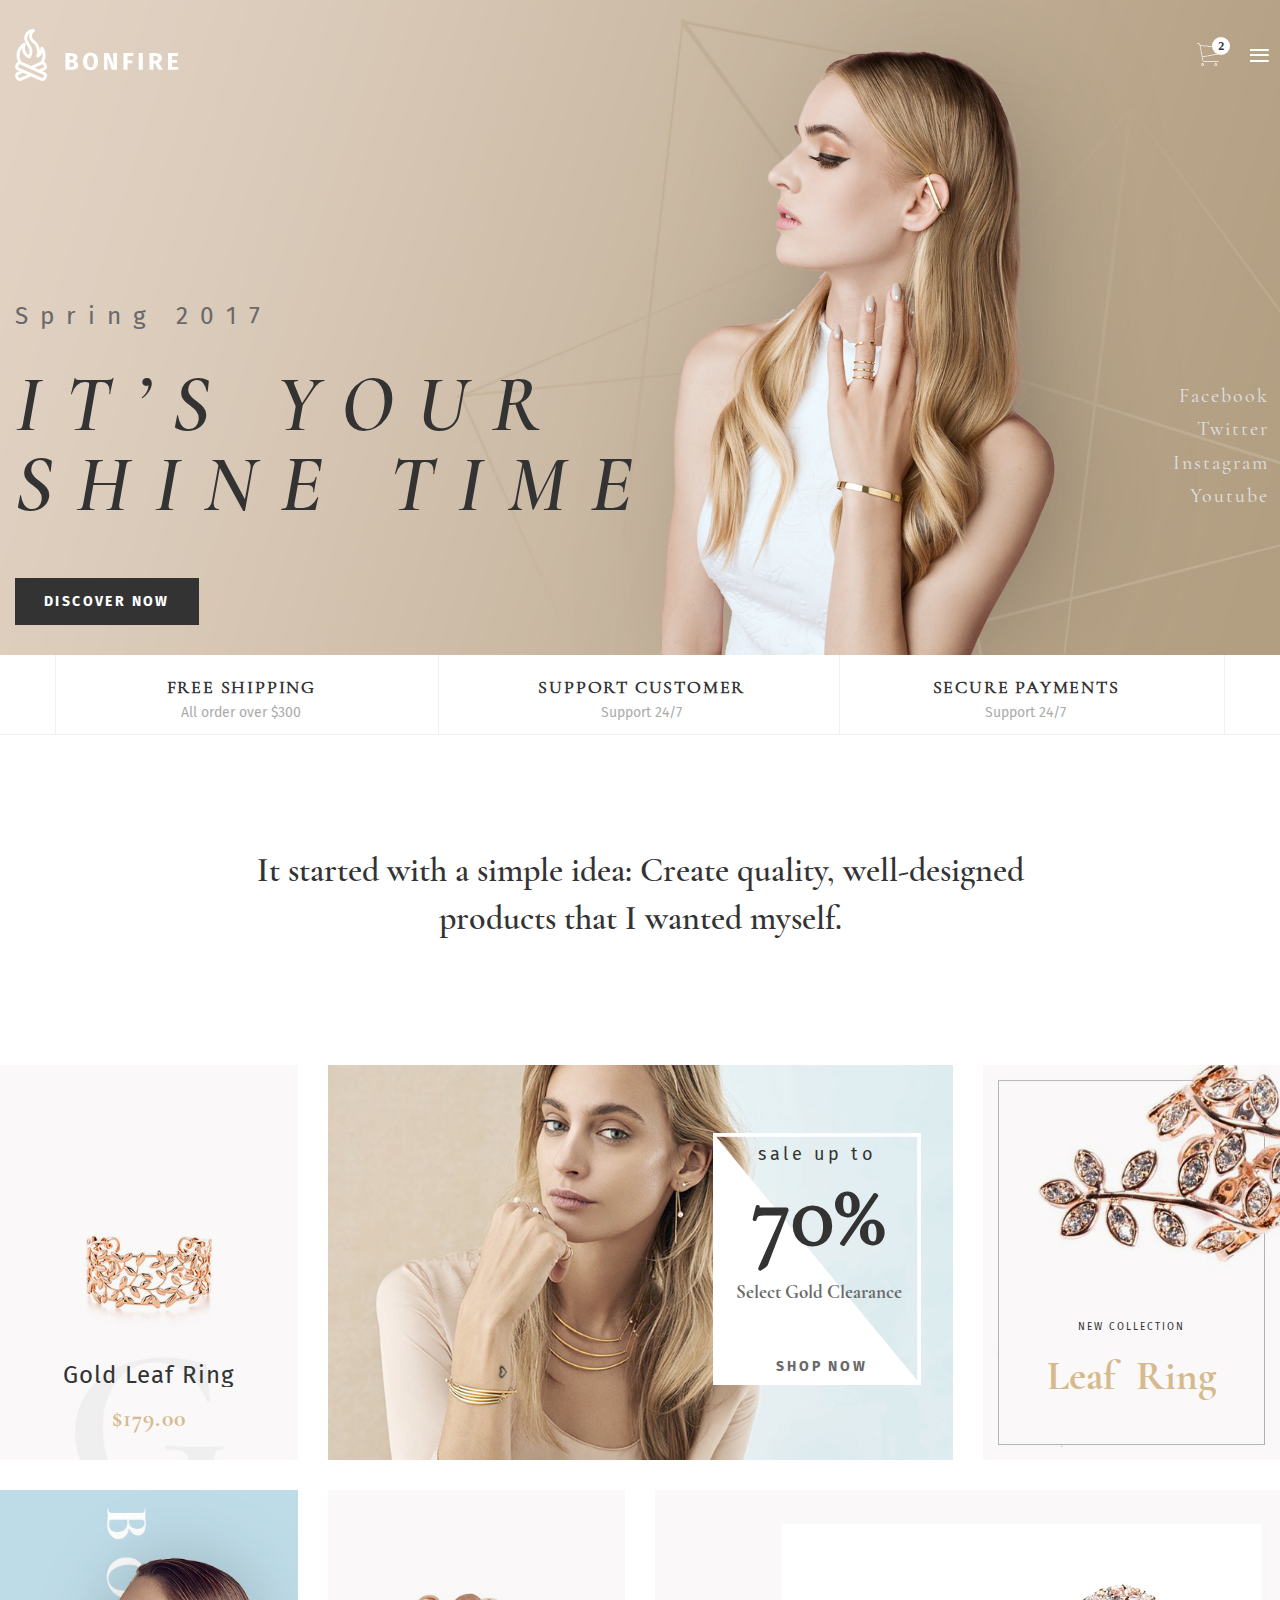
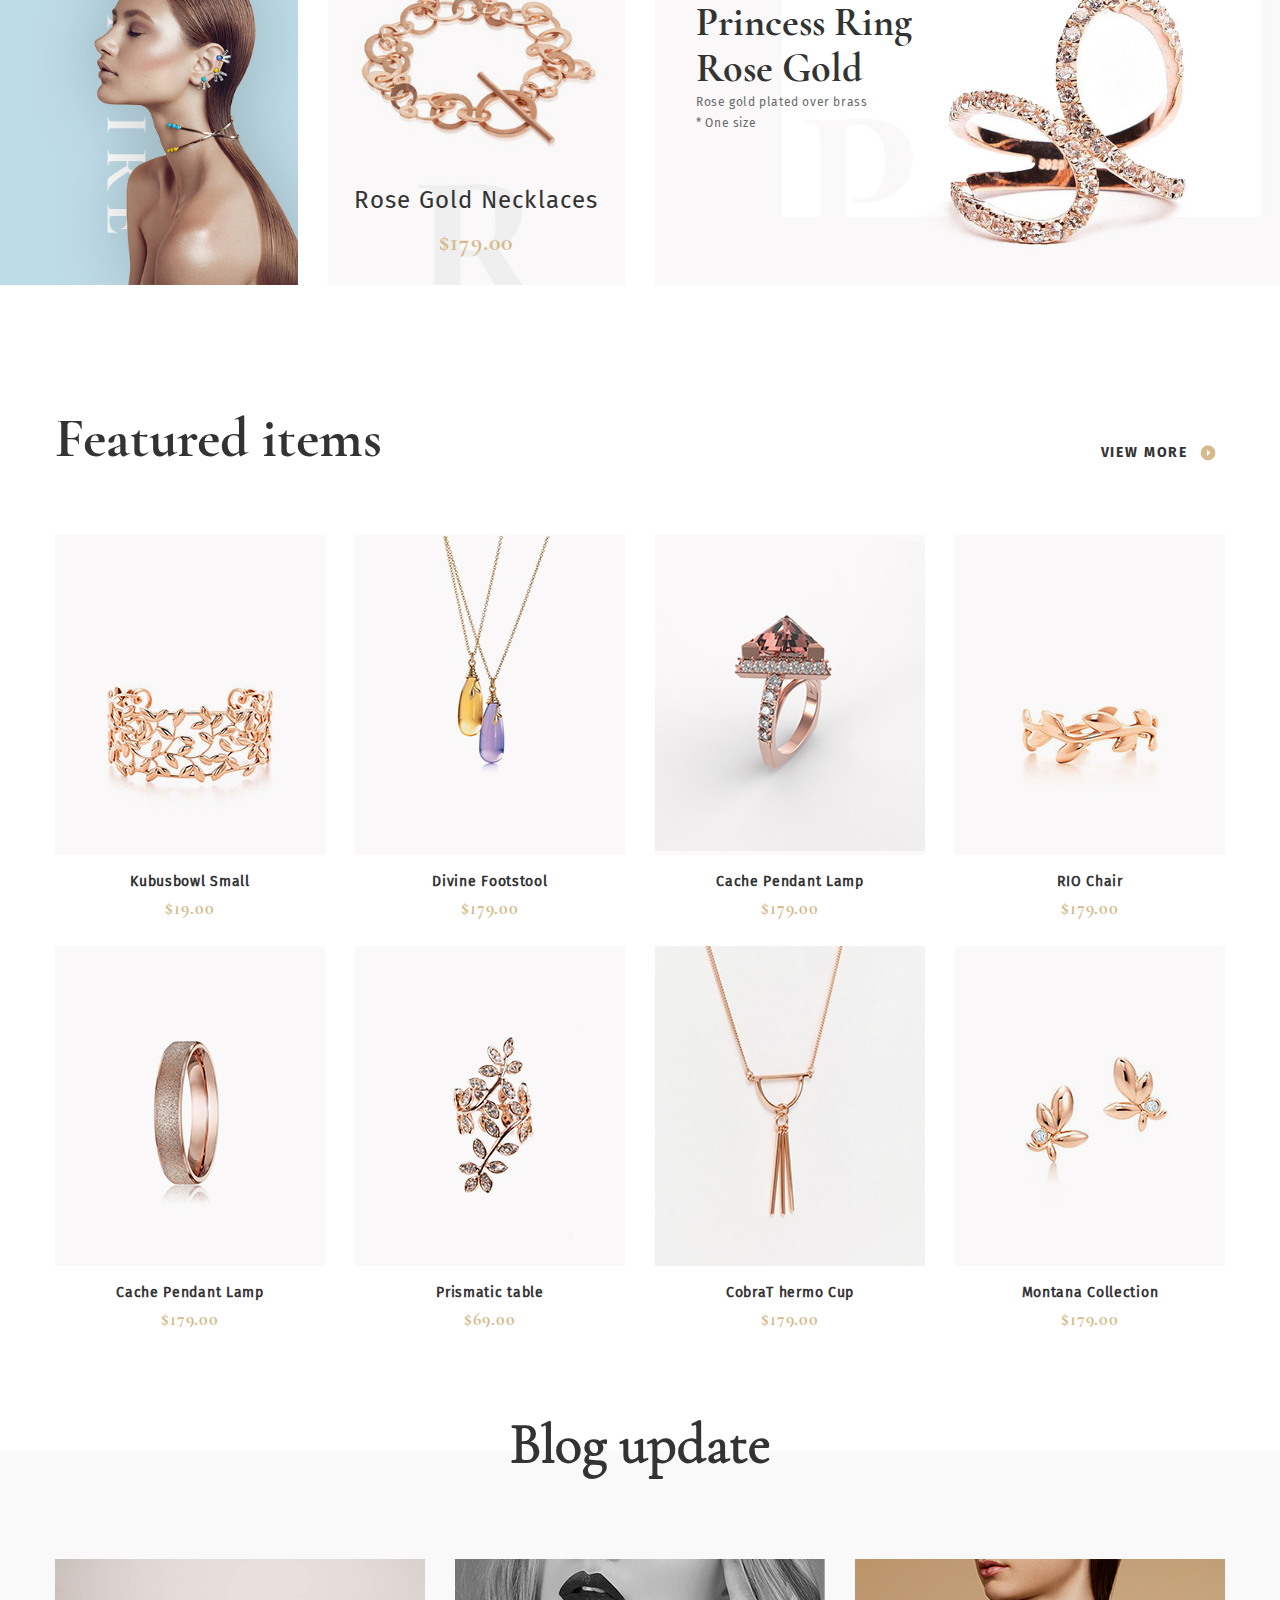
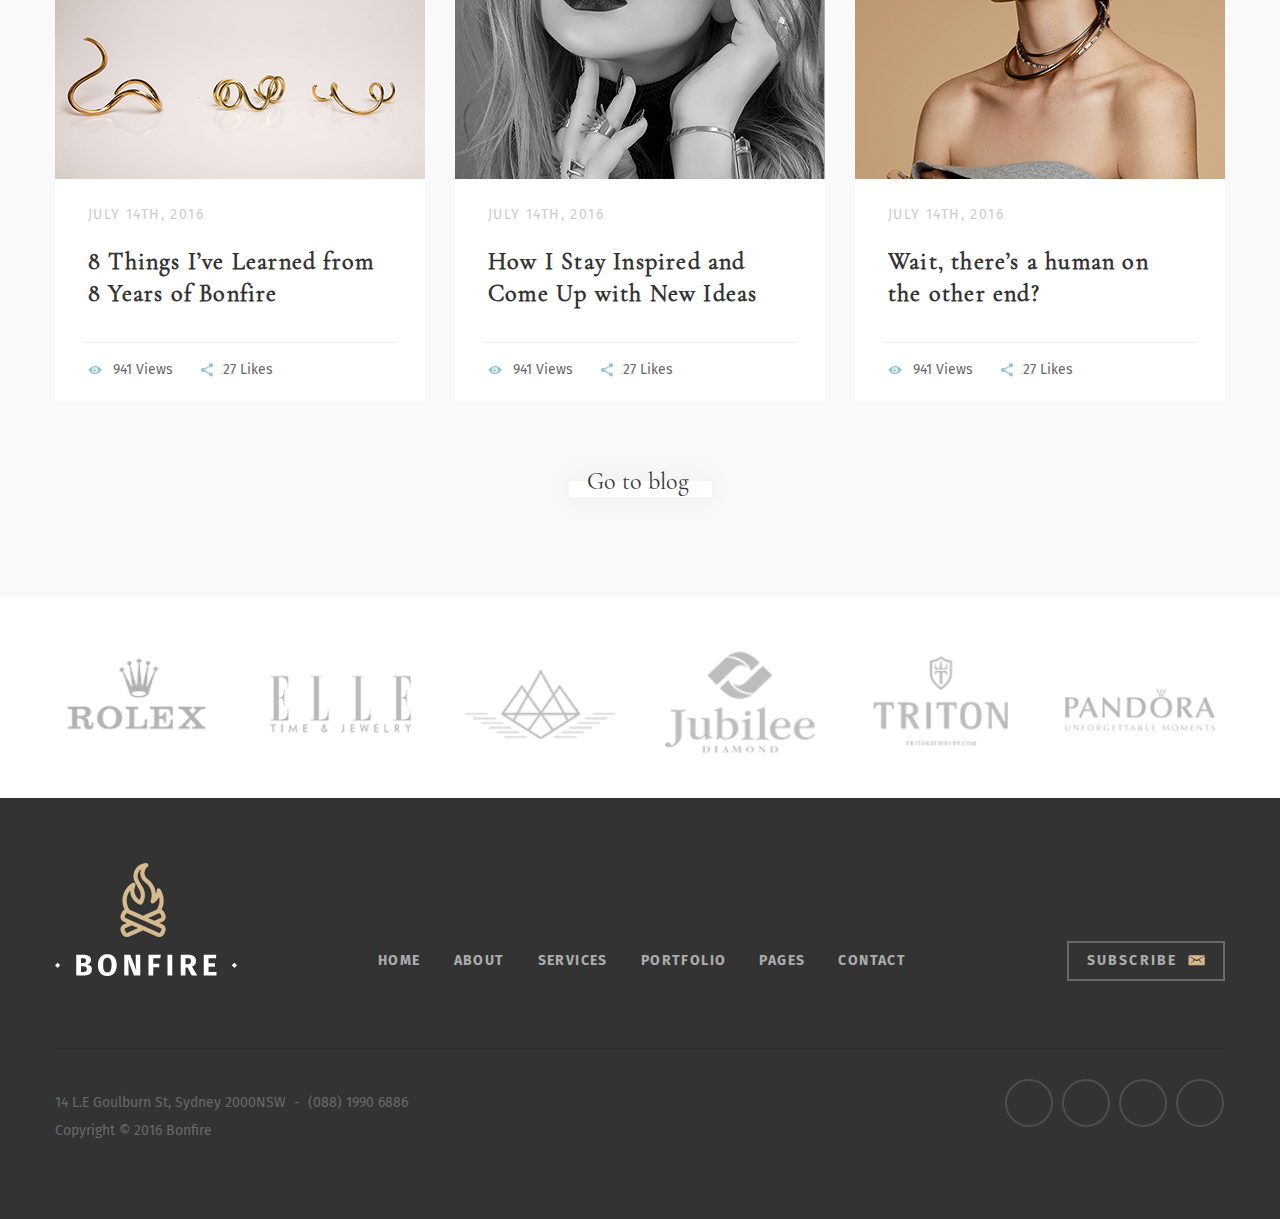
==== commit 49113e56: "ss" ====
--- a/index.html
+++ b/index.html
@@ -54,16 +54,16 @@
                 <a href="#" class="button slider-btn-layout">Discover now</a>
               </div>
               <ul class="slider-socials">
-                <li class="social-item">
+                <li>
                   <a href="#">Facebook</a>
                 </li>
-                <li class="social-item">
+                <li>
                   <a href="#">Twitter</a>
                 </li>
-                <li class="social-item">
+                <li>
                   <a href="#">Instagram</a>
                 </li>
-                <li class="social-item">
+                <li>
                   <a href="#">Youtube</a>
                 </li>
               </ul>
@@ -229,9 +229,36 @@
                       id="next-btn___carousel-slider__list_product-1"
                     ></div>
                     <div class="add-to-card-container">
-                      <a class="add-to-card" href="#">
-                        <span>Add to cart</span>
-                      </a>
+                      <p
+                        class="
+                          product
+                          woocommerce
+                          add_to_cart_inline add-to-card
+                        "
+                        style=""
+                      >
+                        <a
+                          href="?add-to-cart=124"
+                          data-quantity="1"
+                          class="
+                            button
+                            product_type_simple
+                            add_to_cart_button
+                            ajax_add_to_cart
+                          "
+                          data-product_id="124"
+                          data-product_sku=""
+                          aria-label="Add “Kubusbowl Small” to your cart"
+                          rel="nofollow"
+                          >Add to cart</a
+                        >
+                        <a
+                          href="http://localhost/bai-tap-1/cart/"
+                          class="added_to_cart wc-forward"
+                          title="View cart"
+                          >View cart</a
+                        >
+                      </p>
                       <a class="other-icon" href="#">
                         <img src="images/icons/heart.png" alt="heart" />
                       </a>
@@ -292,9 +319,30 @@
                       id="next-btn___carousel-slider__list_product-2"
                     ></div>
                     <div class="add-to-card-container">
-                      <a class="add-to-card" href="#">
-                        <span>Add to cart</span>
-                      </a>
+                      <p
+                        class="
+                          product
+                          woocommerce
+                          add_to_cart_inline add-to-card
+                        "
+                        style=""
+                      >
+                        <a
+                          href="?add-to-cart=124"
+                          data-quantity="1"
+                          class="
+                            button
+                            product_type_simple
+                            add_to_cart_button
+                            ajax_add_to_cart
+                          "
+                          data-product_id="124"
+                          data-product_sku=""
+                          aria-label="Add “Kubusbowl Small” to your cart"
+                          rel="nofollow"
+                          >Add to cart</a
+                        >
+                      </p>
                       <a class="other-icon" href="#">
                         <img src="images/icons/heart.png" alt="heart" />
                       </a>
@@ -355,9 +403,30 @@
                       id="next-btn___carousel-slider__list_product-3"
                     ></div>
                     <div class="add-to-card-container">
-                      <a class="add-to-card" href="#">
-                        <span>Add to cart</span>
-                      </a>
+                      <p
+                        class="
+                          product
+                          woocommerce
+                          add_to_cart_inline add-to-card
+                        "
+                        style=""
+                      >
+                        <a
+                          href="?add-to-cart=124"
+                          data-quantity="1"
+                          class="
+                            button
+                            product_type_simple
+                            add_to_cart_button
+                            ajax_add_to_cart
+                          "
+                          data-product_id="124"
+                          data-product_sku=""
+                          aria-label="Add “Kubusbowl Small” to your cart"
+                          rel="nofollow"
+                          >Add to cart</a
+                        >
+                      </p>
                       <a class="other-icon" href="#">
                         <img src="images/icons/heart.png" alt="heart" />
                       </a>
@@ -418,9 +487,30 @@
                       id="next-btn___carousel-slider__list_product-4"
                     ></div>
                     <div class="add-to-card-container">
-                      <a class="add-to-card" href="#">
-                        <span>Add to cart</span>
-                      </a>
+                      <p
+                        class="
+                          product
+                          woocommerce
+                          add_to_cart_inline add-to-card
+                        "
+                        style=""
+                      >
+                        <a
+                          href="?add-to-cart=124"
+                          data-quantity="1"
+                          class="
+                            button
+                            product_type_simple
+                            add_to_cart_button
+                            ajax_add_to_cart
+                          "
+                          data-product_id="124"
+                          data-product_sku=""
+                          aria-label="Add “Kubusbowl Small” to your cart"
+                          rel="nofollow"
+                          >Add to cart</a
+                        >
+                      </p>
                       <a class="other-icon" href="#">
                         <img src="images/icons/heart.png" alt="heart" />
                       </a>
@@ -481,9 +571,30 @@
                       id="next-btn___carousel-slider__list_product-5"
                     ></div>
                     <div class="add-to-card-container">
-                      <a class="add-to-card" href="#">
-                        <span>Add to cart</span>
-                      </a>
+                      <p
+                        class="
+                          product
+                          woocommerce
+                          add_to_cart_inline add-to-card
+                        "
+                        style=""
+                      >
+                        <a
+                          href="?add-to-cart=124"
+                          data-quantity="1"
+                          class="
+                            button
+                            product_type_simple
+                            add_to_cart_button
+                            ajax_add_to_cart
+                          "
+                          data-product_id="124"
+                          data-product_sku=""
+                          aria-label="Add “Kubusbowl Small” to your cart"
+                          rel="nofollow"
+                          >Add to cart</a
+                        >
+                      </p>
                       <a class="other-icon" href="#">
                         <img src="images/icons/heart.png" alt="heart" />
                       </a>
@@ -544,9 +655,30 @@
                       id="next-btn___carousel-slider__list_product-6"
                     ></div>
                     <div class="add-to-card-container">
-                      <a class="add-to-card" href="#">
-                        <span>Add to cart</span>
-                      </a>
+                      <p
+                        class="
+                          product
+                          woocommerce
+                          add_to_cart_inline add-to-card
+                        "
+                        style=""
+                      >
+                        <a
+                          href="?add-to-cart=124"
+                          data-quantity="1"
+                          class="
+                            button
+                            product_type_simple
+                            add_to_cart_button
+                            ajax_add_to_cart
+                          "
+                          data-product_id="124"
+                          data-product_sku=""
+                          aria-label="Add “Kubusbowl Small” to your cart"
+                          rel="nofollow"
+                          >Add to cart</a
+                        >
+                      </p>
                       <a class="other-icon" href="#">
                         <img src="images/icons/heart.png" alt="heart" />
                       </a>
@@ -608,9 +740,30 @@
                       id="next-btn___carousel-slider__list_product-7"
                     ></div>
                     <div class="add-to-card-container">
-                      <a class="add-to-card" href="#">
-                        <span>Add to cart</span>
-                      </a>
+                      <p
+                        class="
+                          product
+                          woocommerce
+                          add_to_cart_inline add-to-card
+                        "
+                        style=""
+                      >
+                        <a
+                          href="?add-to-cart=124"
+                          data-quantity="1"
+                          class="
+                            button
+                            product_type_simple
+                            add_to_cart_button
+                            ajax_add_to_cart
+                          "
+                          data-product_id="124"
+                          data-product_sku=""
+                          aria-label="Add “Kubusbowl Small” to your cart"
+                          rel="nofollow"
+                          >Add to cart</a
+                        >
+                      </p>
                       <a class="other-icon" href="#">
                         <img src="images/icons/heart.png" alt="heart" />
                       </a>
@@ -671,9 +824,30 @@
                       id="next-btn___carousel-slider__list_product-8"
                     ></div>
                     <div class="add-to-card-container">
-                      <a class="add-to-card" href="#">
-                        <span>Add to cart</span>
-                      </a>
+                      <p
+                        class="
+                          product
+                          woocommerce
+                          add_to_cart_inline add-to-card
+                        "
+                        style=""
+                      >
+                        <a
+                          href="?add-to-cart=124"
+                          data-quantity="1"
+                          class="
+                            button
+                            product_type_simple
+                            add_to_cart_button
+                            ajax_add_to_cart
+                          "
+                          data-product_id="124"
+                          data-product_sku=""
+                          aria-label="Add “Kubusbowl Small” to your cart"
+                          rel="nofollow"
+                          >Add to cart</a
+                        >
+                      </p>
                       <a class="other-icon" href="#">
                         <img src="images/icons/heart.png" alt="heart" />
                       </a>
@@ -859,23 +1033,23 @@
           </div>
           <nav class="footer-navigation">
             <ul class="links footer-navigation-wrapper">
-              <li class="link">
-              <a href="/">Home</a>
+              <li>
+                <a href="/">Home</a>
               </li>
-              <li class="link">
-              <a href="/">About</a>
+              <li>
+                <a href="/">About</a>
               </li>
-              <li class="link">
-              <a href="/">Services</a>
+              <li>
+                <a href="/">Services</a>
               </li>
-              <li class="link">
-              <a href="/">Portfolio</a>
+              <li>
+                <a href="/">Portfolio</a>
               </li>
-              <li class="link">
-              <a href="/">Pages</a>
+              <li>
+                <a href="/">Pages</a>
               </li>
-              <li class="link">
-              <a href="/">Contact</a>
+              <li>
+                <a href="/">Contact</a>
               </li>
             </ul>
           </nav>
@@ -887,25 +1061,35 @@
         <div class="line"></div>
         <div class="footer__group-2">
           <div class="address">
-            14 L.E Goulburn St, Sydney 2000NSW&nbsp; - &nbsp;(088) 1990 6886
+            <p>
+              14 L.E Goulburn St, Sydney 2000NSW&nbsp; - &nbsp;(088) 1990 6886
+            </p>
             <span class="copy-right hidden-max-xl"
-              ><br />Copyright &copy; 2016 Bonfire</span
+              >Copyright &copy; 2016 Bonfire</span
             >
           </div>
-          <div class="socials">
-            <a class="social" href="#">
-              <i class="fab fa-facebook-f"></i>
-            </a>
-            <a class="social" href="#">
-              <i class="fab fa-twitter"></i>
-            </a>
-            <a class="social" href="#">
-              <i class="fab fa-youtube"></i>
-            </a>
-            <a class="social" href="#">
-              <i class="fab fa-skype"></i>
-            </a>
-          </div>
+          <ul class="socials">
+            <li>
+              <a href="#">
+                <i class="fab fa-facebook-f"></i>
+              </a>
+            </li>
+            <li>
+              <a href="#">
+                <i class="fab fa-twitter"></i>
+              </a>
+            </li>
+            <li>
+              <a href="#">
+                <i class="fab fa-youtube"></i>
+              </a>
+            </li>
+            <li>
+              <a href="#">
+                <i class="fab fa-skype"></i>
+              </a>
+            </li>
+          </ul>
         </div>
         <div class="footer__group-3 hidden-xl">
           <div class="copy-right">Copyright &copy; 2016 Bonfire</div>
--- a/style.min.css
+++ b/style.min.css
@@ -1 +1 @@
-.carousel-slider{width:100%;overflow:hidden}.carousel-slider__list{width:100%;display:-webkit-box;display:-ms-flexbox;display:flex;-webkit-transition:opacity 0.3s, -webkit-transform 0.3s;transition:opacity 0.3s, -webkit-transform 0.3s;transition:opacity 0.3s, transform 0.3s;transition:opacity 0.3s, transform 0.3s, -webkit-transform 0.3s;opacity:0}.carousel-slider__list__item{width:100%;list-style-type:none}.chromeperfectpixel-overlay-container{top:0 !important}.chromeperfectpixel-overlay{width:100% !important;height:auto !important}@font-face{font-family:'FiraSans';src:url(fonts/Fira_Sans/FiraSans-Regular.ttf)}@font-face{font-family:'FiraSans-Bold';src:url(fonts/Fira_Sans/FiraSans-Bold.ttf)}@font-face{font-family:'CormorantGaramond';src:url(fonts/Cormorant_Garamond/CormorantGaramond-Regular.ttf)}@font-face{font-family:'CormorantGaramond-Medium';src:url(fonts/Cormorant_Garamond/CormorantGaramond-Medium.ttf)}@font-face{font-family:'CormorantGaramond-Bold';src:url(fonts/Cormorant_Garamond/CormorantGaramond-Bold.ttf)}@font-face{font-family:'CormorantGaramond-SemiBold';src:url(fonts/Cormorant_Garamond/CormorantGaramond-SemiBold.ttf)}@font-face{font-family:'CormorantGaramond-SemiBoldItalic';src:url(fonts/Cormorant_Garamond/CormorantGaramond-SemiBoldItalic.ttf)}*,*::after,*::before{margin:0;padding:0;-webkit-box-sizing:border-box;box-sizing:border-box}body{font-family:'CormorantGaramond', serif}li{list-style-type:none}img{cursor:pointer;vertical-align:middle}.badge{background-color:#fff;width:18px;border-radius:50%;height:18px;position:absolute;left:15.312px;top:-5px;display:-webkit-inline-box;display:-ms-inline-flexbox;display:inline-flex;-webkit-box-pack:center;-ms-flex-pack:center;justify-content:center;-webkit-box-align:center;-ms-flex-align:center;align-items:center;font-size:12px;font-family:'Lato';color:#333;font-weight:bold;text-transform:uppercase}.container-big{margin:auto;max-width:1720px;width:100%;overflow:hidden}.container{margin:auto;width:100%;max-width:1200px;padding-left:15px;padding-right:15px;overflow:hidden}.button{background-color:#333;padding:15px 29px;text-decoration:none;display:inline-block;font-size:10px;font-family:'FiraSans-Bold';color:#fff;font-weight:bold;letter-spacing:2.4px;text-transform:uppercase}@media screen and (min-width: 576px){.button{font-size:12px}}@media screen and (min-width: 992px){.button{font-size:14px}}@media screen and (min-width: 1400px){.button{font-size:16px}}.row{display:-webkit-box;display:-ms-flexbox;display:flex;-ms-flex-wrap:wrap;flex-wrap:wrap;margin-left:-15px;margin-right:-15px;row-gap:30px}.row.gutter-50{margin-left:-25px;margin-right:-25px;row-gap:50px}.row.gutter-50>*{padding-left:25px;padding-right:25px}@media screen and (min-width: 1400px){.row.gutter-xxl-50{margin-left:-25px;margin-right:-25px;row-gap:50px}.row.gutter-xxl-50>*{padding-left:25px;padding-right:25px}}.col-0{display:none}.col-2{display:initial;width:calc(100% / 12 * 2);padding-left:15px;padding-right:15px}.col-3{display:initial;width:calc(100% / 12 * 3);padding-left:15px;padding-right:15px}.col-4{display:initial;width:calc(100% / 12 * 4);padding-left:15px;padding-right:15px}.col-6{display:initial;width:calc(100% / 12 * 6);padding-left:15px;padding-right:15px}.col-12{width:100%;padding-left:15px;padding-right:15px}@media screen and (min-width: 576px){.col-sm-0{display:none}}@media screen and (min-width: 576px){.col-sm-2{display:initial;width:calc(100% / 12 * 2);padding-left:15px;padding-right:15px}}@media screen and (min-width: 576px){.col-sm-3{display:initial;width:calc(100% / 12 * 3);padding-left:15px;padding-right:15px}}@media screen and (min-width: 576px){.col-sm-4{display:initial;width:calc(100% / 12 * 4);padding-left:15px;padding-right:15px}}@media screen and (min-width: 576px){.col-sm-6{display:initial;width:calc(100% / 12 * 6);padding-left:15px;padding-right:15px}}@media screen and (min-width: 576px){.col-sm-12{display:initial;width:calc(100% / 12 * 12);padding-left:15px;padding-right:15px}}@media screen and (min-width: 768px){.col-md-0{display:none}}@media screen and (min-width: 768px){.col-md-2{display:initial;width:calc(100% / 12 * 2);padding-left:15px;padding-right:15px}}@media screen and (min-width: 768px){.col-md-3{display:initial;width:calc(100% / 12 * 3);padding-left:15px;padding-right:15px}}@media screen and (min-width: 768px){.col-md-4{display:initial;width:calc(100% / 12 * 4);padding-left:15px;padding-right:15px}}@media screen and (min-width: 768px){.col-md-6{display:initial;width:calc(100% / 12 * 6);padding-left:15px;padding-right:15px}}@media screen and (min-width: 992px){.col-lg-0{display:none}}@media screen and (min-width: 992px){.col-lg-2{display:initial;width:calc(100% / 12 * 2);padding-left:15px;padding-right:15px}}@media screen and (min-width: 992px){.col-lg-3{display:initial;width:calc(100% / 12 * 3);padding-left:15px;padding-right:15px}}@media screen and (min-width: 992px){.col-lg-4{display:initial;width:calc(100% / 12 * 4);padding-left:15px;padding-right:15px}}@media screen and (min-width: 992px){.col-lg-6{display:initial;width:calc(100% / 12 * 6);padding-left:15px;padding-right:15px}}.line{width:100%;border-bottom:1px solid #eeeeee}@media screen and (min-width: 576px){.hidden-sm{display:none !important}}@media screen and (min-width: 768px){.hidden-md{display:none !important}}@media screen and (min-width: 992px){.hidden-lg{display:none !important}}@media screen and (min-width: 1200px){.hidden-xl{display:none !important}}@media screen and (min-width: 1400px){.hidden-xxl{display:none !important}}@media screen and (max-width: 575px){.hidden-max-sm{display:none !important}}@media screen and (max-width: 767px){.hidden-max-md{display:none !important}}@media screen and (max-width: 991px){.hidden-max-lg{display:none !important}}@media screen and (max-width: 1199px){.hidden-max-xl{display:none !important}}@media screen and (max-width: 1399px){.hidden-max-xxl{display:none !important}}.header{position:absolute;width:100%;overflow-x:hidden}.header__menu{padding-top:29px;z-index:1;display:-webkit-box;display:-ms-flexbox;display:flex;-webkit-box-pack:justify;-ms-flex-pack:justify;justify-content:space-between}.header__menu .logo{margin-left:15px}@media screen and (min-width: 1720px){.header__menu .logo{margin-left:0}}.header__menu .menu__right{display:-webkit-box;display:-ms-flexbox;display:flex;-webkit-box-align:center;-ms-flex-align:center;align-items:center;margin-right:11px;margin-top:-2px}.header__menu .menu__right__item{position:relative}.header__menu .menu__right__item:not(:last-of-type){margin-right:30px}@media screen and (min-width: 1400px){.header__menu .menu__right__item:not(:last-of-type){margin-left:0;margin-right:50px}}.footer{background-color:#333}.footer__group-1{display:-webkit-box;display:-ms-flexbox;display:flex;padding:30px 0;min-height:250px;-webkit-box-align:center;-ms-flex-align:center;align-items:center;-ms-flex-wrap:wrap;flex-wrap:wrap;row-gap:30px;-webkit-box-orient:vertical;-webkit-box-direction:normal;-ms-flex-direction:column;flex-direction:column}.footer__group-1>*:not(:last-child){margin-right:0px}@media screen and (min-width: 1200px){.footer__group-1>*:not(:last-child){margin-right:30px}}@media screen and (min-width: 1200px){.footer__group-1{-webkit-box-orient:horizontal;-webkit-box-direction:normal;-ms-flex-direction:row;flex-direction:row}}.footer__group-1 .logo-container{margin-bottom:15px;-webkit-box-flex:1;-ms-flex:1;flex:1}@media screen and (min-width: 1200px){.footer__group-1 .logo-container{margin-top:7px}}.footer__group-1 .footer-navigation{-webkit-box-flex:2.25;-ms-flex:2.25;flex:2.25}@media screen and (min-width: 1200px){.footer__group-1 .footer-navigation{margin-top:75px}}.footer__group-1 .footer-navigation .links{display:-webkit-box;display:-ms-flexbox;display:flex;-ms-flex-wrap:wrap;flex-wrap:wrap;margin-top:0px;-webkit-box-pack:center;-ms-flex-pack:center;justify-content:center}@media screen and (min-width: 1200px){.footer__group-1 .footer-navigation .links{-webkit-box-pack:start;-ms-flex-pack:start;justify-content:flex-start}}.footer__group-1 .footer-navigation .links .link:not(:last-of-type){margin-right:33px}.footer__group-1 .footer-navigation .links .link a{text-decoration:none;font-size:14px;font-family:'FiraSans-Bold';color:#ababab;font-weight:bold;text-transform:uppercase;line-height:1.714;letter-spacing:0.1em;-webkit-transition:all 0.3s;transition:all 0.3s}.footer__group-1 .footer-navigation .links .link a:hover{color:#d6ba8d}.footer__group-1 .subscribe{height:40px;margin-top:0px;padding:0 18px;border:2px solid #696969;font-size:14px;text-decoration:none;display:-webkit-box;display:-ms-flexbox;display:flex;-webkit-box-pack:center;-ms-flex-pack:center;justify-content:center;-webkit-box-align:center;-ms-flex-align:center;align-items:center;font-family:'FiraSans-Bold';color:#ababab;font-weight:bold;text-transform:uppercase;letter-spacing:0.15em}@media screen and (min-width: 1200px){.footer__group-1 .subscribe{margin-top:75px}}.footer__group-1 .subscribe>*:not(:last-child){margin-right:11px}.footer .line{border-bottom:1px solid #2b2b2b}.footer .copy-right,.footer .address{margin-top:40px;font-size:14px;font-family:'FiraSans';color:dimgray;line-height:2;text-align:left;letter-spacing:0}.footer .socials{display:-webkit-box;display:-ms-flexbox;display:flex;margin-top:30px;margin-right:1px;-ms-flex-wrap:wrap;flex-wrap:wrap;row-gap:9px}.footer .socials a.social{display:-webkit-box;display:-ms-flexbox;display:flex;width:48px;height:48px;-webkit-box-pack:center;-ms-flex-pack:center;justify-content:center;-webkit-box-align:center;-ms-flex-align:center;align-items:center;border:2px solid #4e4e4e;border-radius:50%;text-decoration:none;-webkit-transition:all 0.3s;transition:all 0.3s}.footer .socials a.social:not(:last-of-type){margin-right:9px}.footer .socials a.social i{font-size:16px;-webkit-transition:all 0.3s;transition:all 0.3s;color:#ababab}.footer .socials a.social:hover{background-color:#d6ba8d;border-color:#d6ba8d}.footer .socials a.social:hover i{color:#333}.footer__group-2{display:-webkit-box;display:-ms-flexbox;display:flex;-webkit-box-pack:start;-ms-flex-pack:start;justify-content:flex-start;-webkit-box-orient:vertical;-webkit-box-direction:normal;-ms-flex-direction:column;flex-direction:column}.footer__group-2>*:not(:last-child){margin-right:30px}@media screen and (min-width: 1200px){.footer__group-2{-webkit-box-orient:horizontal;-webkit-box-direction:normal;-ms-flex-direction:row;flex-direction:row;-webkit-box-pack:justify;-ms-flex-pack:justify;justify-content:space-between;min-height:170px}}.footer__group-3{padding-bottom:30px;display:-webkit-box;display:-ms-flexbox;display:flex;-webkit-box-pack:end;-ms-flex-pack:end;justify-content:flex-end}.slider{background:url("images/bg.jpg") no-repeat;background-size:cover;background-position:75% 25%;overflow:hidden}.slider .container-big{overflow:visible}.slider-content{max-width:1460px;margin-left:auto;padding-left:15px;padding-bottom:30px;min-height:500px;padding-top:240px}@media screen and (min-width: 576px){.slider-content{padding-top:300px}}@media screen and (min-width: 1400px){.slider-content{min-height:1000px;padding-top:342px}}.slider-content__group-1{display:-webkit-box;display:-ms-flexbox;display:flex;-webkit-box-pack:justify;-ms-flex-pack:justify;justify-content:space-between}.slider-content__group-1 .slider-heading .slider-date{font-size:16.339px;font-family:'FiraSans';letter-spacing:0.5em;color:dimgray;line-height:1.333}@media screen and (min-width: 576px){.slider-content__group-1 .slider-heading .slider-date{font-size:20.339px}}@media screen and (min-width: 992px){.slider-content__group-1 .slider-heading .slider-date{font-size:24.339px}}.slider-content__group-1 .slider-heading .slider-slogan{font-size:40px;font-family:'CormorantGaramond-SemiBoldItalic';color:#333;font-weight:bold;font-style:italic;text-transform:uppercase;line-height:1;text-align:left;letter-spacing:0.3em;margin-top:calc(75px - 42px)}@media screen and (min-width: 576px){.slider-content__group-1 .slider-heading .slider-slogan{font-size:60px}}@media screen and (min-width: 992px){.slider-content__group-1 .slider-heading .slider-slogan{font-size:80px}}@media screen and (min-width: 1400px){.slider-content__group-1 .slider-heading .slider-slogan{font-size:100px}}.slider-content__group-1 .slider-socials{display:-webkit-box;display:-ms-flexbox;display:flex;-webkit-box-orient:vertical;-webkit-box-direction:normal;-ms-flex-direction:column;flex-direction:column;margin-top:80px;padding-right:11px}@media screen and (min-width: 1720px){.slider-content__group-1 .slider-socials{padding-right:0px}}.slider-content__group-1 .slider-socials .social-item{list-style:none}.slider-content__group-1 .slider-socials .social-item a{font-size:13px;font-family:'CormorantGaramond-Medium';color:#fff;line-height:1.667;text-align:right;letter-spacing:0.1em;text-decoration:none;color:#ddd;display:-webkit-box;display:-ms-flexbox;display:flex;-webkit-box-align:center;-ms-flex-align:center;align-items:center;position:relative;-webkit-box-pack:end;-ms-flex-pack:end;justify-content:flex-end;-webkit-transition:all 0.3s;transition:all 0.3s}@media screen and (min-width: 576px){.slider-content__group-1 .slider-socials .social-item a{font-size:16px}}@media screen and (min-width: 992px){.slider-content__group-1 .slider-socials .social-item a{font-size:20px}}@media screen and (min-width: 1400px){.slider-content__group-1 .slider-socials .social-item a{font-size:24px}}.slider-content__group-1 .slider-socials .social-item a:after{content:'';border-bottom:2px solid #535353;width:150px;height:1px;margin-left:20px;margin-right:calc(-150px - 20px);opacity:0;-webkit-transition:all 0.4s;transition:all 0.4s;-webkit-transform:translateX(100%);transform:translateX(100%)}.slider-content__group-1 .slider-socials .social-item a:hover{color:#feffff}.slider-content__group-1 .slider-socials .social-item a:hover:after{color:#e7e7e7;opacity:1;-webkit-transform:translateX(0%);transform:translateX(0%)}.slider-content .slider-btn-layout{margin-top:53px}.intro{min-height:410px}.intro .intro__services{display:-webkit-box;display:-ms-flexbox;display:flex;border-left:1px solid #efefef;padding:0;-webkit-box-orient:vertical;-webkit-box-direction:normal;-ms-flex-direction:column;flex-direction:column}@media screen and (min-width: 768px){.intro .intro__services{-webkit-box-orient:horizontal;-webkit-box-direction:normal;-ms-flex-direction:row;flex-direction:row}}.intro .intro__services .intro__service{min-height:80px;-webkit-box-flex:400;-ms-flex:400;flex:400;border-right:1px solid #efefef;border-bottom:1px solid #efefef;display:-webkit-box;display:-ms-flexbox;display:flex;-webkit-box-align:center;-ms-flex-align:center;align-items:center;-webkit-box-orient:vertical;-webkit-box-direction:normal;-ms-flex-direction:column;flex-direction:column}.intro .intro__services .intro__service:first-of-type{-webkit-box-flex:383;-ms-flex:383;flex:383}.intro .intro__services .intro__service:last-of-type{-webkit-box-flex:385;-ms-flex:385;flex:385}.intro .intro__services .intro__service .title{padding:21px 10px 0px 10px;font-size:18px;letter-spacing:0.1em;font-family:'CormorantGaramond';color:#333;font-weight:bold;text-transform:uppercase;text-align:center}.intro .intro__services .intro__service .description{font-size:14px;font-family:'FiraSans';color:#ababab;text-align:center;padding:6px 10px 10px 10px}.intro .intro__divider{border-bottom:1px solid #efefef;margin-top:-1px}.intro .intro__guide-line{padding:111.5px 0 122px 0;font-size:34px;font-family:'CormorantGaramond-SemiBold';color:#333;font-weight:bold;line-height:48px;text-align:center}.feature-items img{width:100%}@media screen and (max-width: 1919px){.feature-items img{height:100%}}.feature-items .text-container{position:absolute;width:100%;bottom:0;z-index:1;padding:10px;min-height:22%}.feature-item,.feature-item-1,.feature-item-2,.feature-item-3,.feature-item-6{height:100%;position:relative}.feature-item-1 .text-container{position:absolute;width:100%;bottom:0;z-index:1;padding:10px;min-height:22%}.feature-item-1 .name{display:-webkit-box;-webkit-line-clamp:2;-webkit-box-orient:vertical;overflow:hidden;letter-spacing:0.05em;line-height:1;font-family:'FiraSans';color:#333;text-align:center;font-size:34px}@media screen and (min-width: 576px){.feature-item-1 .name{font-size:24px}}@media screen and (min-width: 768px){.feature-item-1 .name{font-size:20px}}@media screen and (min-width: 1200px){.feature-item-1 .name{font-size:24px}}.feature-item-1 .price{line-height:1;font-family:'CormorantGaramond-Bold';color:#d6ba8d;font-weight:bold;text-transform:uppercase;text-align:center;letter-spacing:0.05em;margin:7% 0;font-size:34px}@media screen and (min-width: 576px){.feature-item-1 .price{font-size:24px}}@media screen and (min-width: 768px){.feature-item-1 .price{font-size:20px}}@media screen and (min-width: 1200px){.feature-item-1 .price{font-size:24px}}.feature-item-2 .text__sale-up-to{display:-webkit-box;-webkit-line-clamp:1;-webkit-box-orient:vertical;overflow:hidden;font-family:'FiraSans';color:#333;text-align:center;letter-spacing:0.2em;font-size:12px;padding-top:0px}@media screen and (min-width: 576px){.feature-item-2 .text__sale-up-to{font-size:18px;padding-top:0px}}@media screen and (min-width: 768px){.feature-item-2 .text__sale-up-to{font-size:12px;padding-top:0px}}@media screen and (min-width: 992px){.feature-item-2 .text__sale-up-to{font-size:18px;padding-top:0px}}@media screen and (min-width: 1200px){.feature-item-2 .text__sale-up-to{font-size:18px;padding-top:0px}}@media screen and (min-width: 1400px){.feature-item-2 .text__sale-up-to{font-size:18px;padding-top:10px}}@media screen and (min-width: 1720px){.feature-item-2 .text__sale-up-to{font-size:18px;padding-left:10px;padding-top:33px}}.feature-item-2 .text__percent{font-family:'CormorantGaramond';color:#333;font-weight:bold;text-align:center;font-size:40px;margin-left:4px}@media screen and (min-width: 576px){.feature-item-2 .text__percent{font-size:90px;margin-left:4px}}@media screen and (min-width: 768px){.feature-item-2 .text__percent{font-size:60px;margin-left:4px}}@media screen and (min-width: 992px){.feature-item-2 .text__percent{font-size:70px;margin-left:4px}}@media screen and (min-width: 1200px){.feature-item-2 .text__percent{font-size:90px;margin-left:4px}}@media screen and (min-width: 1400px){.feature-item-2 .text__percent{font-size:100px;margin-left:4px}}@media screen and (min-width: 1720px){.feature-item-2 .text__percent{font-size:100px;margin-left:4px}}.feature-item-2 .text__title{display:-webkit-box;-webkit-line-clamp:1;-webkit-box-orient:vertical;overflow:hidden;font-family:'CormorantGaramond-Bold';color:dimgray;font-weight:bold;text-align:center;font-size:9px;margin-top:10px;margin-left:4px}@media screen and (min-width: 576px){.feature-item-2 .text__title{font-size:18px;margin-top:10px;margin-left:4px}}@media screen and (min-width: 768px){.feature-item-2 .text__title{font-size:11px;margin-top:10px;margin-left:4px}}@media screen and (min-width: 992px){.feature-item-2 .text__title{font-size:15px;margin-top:10px;margin-left:4px}}@media screen and (min-width: 1200px){.feature-item-2 .text__title{font-size:19px;margin-top:10px;margin-left:4px}}@media screen and (min-width: 1400px){.feature-item-2 .text__title{font-size:22px;margin-top:10px;margin-left:4px}}@media screen and (min-width: 1720px){.feature-item-2 .text__title{font-size:24px;margin-top:10px;margin-left:4px}}.feature-item-2 .text__shop-now{text-decoration:none;font-family:'FiraSans-Bold';color:dimgray;font-weight:bold;text-transform:uppercase;text-align:center;letter-spacing:0.2em;font-size:10px}@media screen and (min-width: 576px){.feature-item-2 .text__shop-now{font-size:14px;margin-bottom:0px;margin-left:10px}}@media screen and (min-width: 768px){.feature-item-2 .text__shop-now{font-size:12px;margin-bottom:0px;margin-left:10px}}@media screen and (min-width: 992px){.feature-item-2 .text__shop-now{font-size:14px;margin-bottom:0px;margin-left:10px}}@media screen and (min-width: 1200px){.feature-item-2 .text__shop-now{font-size:14px;margin-bottom:0px;margin-left:10px}}@media screen and (min-width: 1400px){.feature-item-2 .text__shop-now{font-size:14px;margin-bottom:14px;margin-left:10px}}@media screen and (min-width: 1720px){.feature-item-2 .text__shop-now{font-size:14px;margin-bottom:14px;margin-left:10px}}.feature-item-2 .text-wrapper{right:5%;top:17%;position:absolute;width:33.3%}.feature-item-2 .text-wrapper .text-container{position:absolute;padding:10px;top:0;width:100%;display:-webkit-box;display:-ms-flexbox;display:flex;-webkit-box-orient:vertical;-webkit-box-direction:normal;-ms-flex-direction:column;flex-direction:column;-webkit-box-pack:justify;-ms-flex-pack:justify;justify-content:space-between;height:100%}.feature-item-2 .text-wrapper .text-container .group-1{margin-top:-15px}@media screen and (min-width: 576px){.feature-item-2 .text-wrapper .text-container .group-1{margin-top:-58px}}@media screen and (min-width: 768px){.feature-item-2 .text-wrapper .text-container .group-1{margin-top:-35px}}@media screen and (min-width: 992px){.feature-item-2 .text-wrapper .text-container .group-1{margin-top:-35px}}@media screen and (min-width: 1200px){.feature-item-2 .text-wrapper .text-container .group-1{margin-top:-58px}}@media screen and (min-width: 1400px){.feature-item-2 .text-wrapper .text-container .group-1{margin-top:-58px}}@media screen and (min-width: 1720px){.feature-item-2 .text-wrapper .text-container .group-1{margin-top:-58px}}.feature-item-3 .text-container{position:absolute;width:100%;bottom:0;padding:15px;min-height:22%}.feature-item-3 .new-collection{display:-webkit-box;-webkit-line-clamp:1;-webkit-box-orient:vertical;overflow:hidden;font-family:'FiraSans';color:#333;text-transform:uppercase;text-align:center;letter-spacing:0.2em;font-size:15px;margin-bottom:20px}@media screen and (min-width: 768px){.feature-item-3 .new-collection{font-size:10px;margin-bottom:9px}}@media screen and (min-width: 1200px){.feature-item-3 .new-collection{margin-bottom:18px;margin-left:0;text-align:center}}@media screen and (min-width: 1400px){.feature-item-3 .new-collection{font-size:14px;margin-bottom:18px;margin-left:0;text-align:center}}@media screen and (min-width: 1720px){.feature-item-3 .new-collection{font-size:14px;margin-bottom:18px;margin-left:36px;text-align:left}}.feature-item-3 .left-ring{display:-webkit-box;-webkit-line-clamp:1;-webkit-box-orient:vertical;overflow:hidden;font-family:'CormorantGaramond-Bold';color:#d6ba8d;font-weight:bold;font-size:52px;margin-bottom:40px;text-align:center}@media screen and (min-width: 576px){.feature-item-3 .left-ring{font-size:36px}}@media screen and (min-width: 768px){.feature-item-3 .left-ring{font-size:30px}}@media screen and (min-width: 1200px){.feature-item-3 .left-ring{margin-bottom:44px;font-size:41px}}@media screen and (min-width: 1400px){.feature-item-3 .left-ring{margin-bottom:44px;font-size:53px}}@media screen and (min-width: 1720px){.feature-item-3 .left-ring{margin-bottom:45px;font-size:72px}}.feature-item-6 .text-container{bottom:auto;max-width:250px;top:25%;left:5%}@media screen and (min-width: 1200px){.feature-item-6 .text-container{max-width:300px}}.feature-item-6 .text__ring-rose-gold{display:-webkit-box;-webkit-line-clamp:2;-webkit-box-orient:vertical;overflow:hidden;font-family:'CormorantGaramond-Bold';color:#333;font-weight:bold;line-height:1.167;text-align:left;font-size:28px}@media screen and (min-width: 576px){.feature-item-6 .text__ring-rose-gold{font-size:32px}}@media screen and (min-width: 768px){.feature-item-6 .text__ring-rose-gold{font-size:31px}}@media screen and (min-width: 992px){.feature-item-6 .text__ring-rose-gold{font-size:36px}}@media screen and (min-width: 1200px){.feature-item-6 .text__ring-rose-gold{font-size:40px}}@media screen and (min-width: 1400px){.feature-item-6 .text__ring-rose-gold{font-size:44px}}@media screen and (min-width: 1720px){.feature-item-6 .text__ring-rose-gold{font-size:48px}}.feature-item-6 .text__rose-gold-plated{display:-webkit-box;-webkit-line-clamp:2;-webkit-box-orient:vertical;overflow:hidden;font-family:'FiraSans';color:dimgray;letter-spacing:0.05em;line-height:1.714;text-align:left;font-size:11px}@media screen and (min-width: 576px){.feature-item-6 .text__rose-gold-plated{font-size:12px}}@media screen and (min-width: 1720px){.feature-item-6 .text__rose-gold-plated{margin-top:20px;margin-left:5px;font-size:14px}}.feature-products__heading{height:250px;padding-top:57px;-webkit-box-align:center;-ms-flex-align:center;align-items:center;-webkit-box-pack:justify;-ms-flex-pack:justify;justify-content:space-between;display:-webkit-box;display:-ms-flexbox;display:flex}.feature-products__heading__container{-webkit-box-align:center;-ms-flex-align:center;align-items:center;-webkit-box-pack:justify;-ms-flex-pack:justify;justify-content:space-between;-ms-flex-wrap:wrap;flex-wrap:wrap;display:-webkit-box;display:-ms-flexbox;display:flex;width:100%;row-gap:20px}.feature-products .title{font-size:56px;font-family:'CormorantGaramond-Bold';color:#333;font-weight:bold;line-height:0.5;white-space:nowrap}.feature-products .view-more{white-space:nowrap;font-size:14px;margin-right:9px;letter-spacing:0.13em;margin-bottom:-29.5px;font-family:'FiraSans-Bold';color:#333;font-weight:bold;text-transform:uppercase;line-height:1.714;text-decoration:none;display:-webkit-box;display:-ms-flexbox;display:flex;-webkit-box-align:center;-ms-flex-align:center;align-items:center}.feature-products .view-more:after{content:'';display:inline-block;width:16px;height:16px;margin-left:12px;background:url("images/icons/view-more.png") no-repeat 0 0}.product-item img.product-thumb{width:100%}.product-item__image-container{position:relative}.product-item__image-container .next,.product-item__image-container .prev{position:absolute;top:42.5%;-webkit-transition:all 0.3s;transition:all 0.3s;left:0;opacity:0;width:30px;height:30px;display:-webkit-box;display:-ms-flexbox;display:flex;-webkit-box-pack:center;-ms-flex-pack:center;justify-content:center;-webkit-box-align:center;-ms-flex-align:center;align-items:center;border-radius:50%;cursor:pointer;background:url("images/icons/prev.png") no-repeat 0 0;background-position:center}.product-item__image-container .next:hover,.product-item__image-container .prev:hover{-webkit-box-shadow:rgba(0,0,0,0.35) 0px 2px 6px;box-shadow:rgba(0,0,0,0.35) 0px 2px 6px}.product-item__image-container .next{left:auto;right:0px;background:url("images/icons/next.png") no-repeat 0 0;background-position:center}.product-item__image-container:hover .next,.product-item__image-container:hover .prev{opacity:1}.product-item__image-container:hover .next.disabled,.product-item__image-container:hover .prev.disabled{opacity:0.3}.product-item__image-container .add-to-card-container{opacity:0;-webkit-transition:all 0.3s;transition:all 0.3s;position:absolute;width:100%;bottom:0;display:-webkit-box;display:-ms-flexbox;display:flex}.product-item__image-container .add-to-card-container .add-to-card{text-decoration:none;-webkit-box-flex:1;-ms-flex:1;flex:1;height:40px;display:-webkit-box;display:-ms-flexbox;display:flex;padding:0 5px;-webkit-box-pack:center;-ms-flex-pack:center;justify-content:center;-webkit-box-align:center;-ms-flex-align:center;align-items:center;background-color:#d6ba8d}.product-item__image-container .add-to-card-container .add-to-card span{display:-webkit-box;-webkit-line-clamp:1;-webkit-box-orient:vertical;overflow:hidden;font-size:14px;letter-spacing:0.1em;font-family:'FiraSans-Bold';color:#fff;font-weight:bold;margin-left:5px;text-transform:uppercase}.product-item__image-container .add-to-card-container .other-icon{height:40px;width:40px;background-color:#333;opacity:0.8;display:-webkit-box;display:-ms-flexbox;display:flex;-webkit-box-pack:center;-ms-flex-pack:center;justify-content:center;-webkit-box-align:center;-ms-flex-align:center;align-items:center;margin-left:1px}.product-item__image-container:hover .add-to-card-container{opacity:1}.product-item__text{height:61px}.product-item__text .name{display:-webkit-box;-webkit-line-clamp:1;-webkit-box-orient:vertical;overflow:hidden;padding-top:18px;font-size:14px;font-family:'FiraSans';color:#333;letter-spacing:0.05em;text-align:center}.product-item__text .price{padding-top:7px;font-size:18px;font-family:'CormorantGaramond-Bold';color:#d6ba8d;font-weight:bold;text-transform:uppercase;letter-spacing:0.05em;text-align:center}.blogs{background-color:#faf9f9}.blogs__header{height:108.5px;text-align:center;margin-top:124px}.blogs__header .title{-webkit-transform:translateY(-75%);transform:translateY(-75%);font-size:56px;font-family:'CormorantGaramond';color:#333;font-weight:bold;line-height:0.5}.blog-item{background-color:#fff}.blog-item img.thumb{width:100%}.blog-item__padding-line{padding:0 28px}.blog-item__padding{padding:0 38px 0 33px}.blog-item__date{font-size:14px;font-family:'FiraSans';color:#ccc;text-transform:uppercase;line-height:1.714;margin-top:24px;letter-spacing:0.1em}.blog-item__title{height:115px;margin-top:19px}.blog-item__title .inner-text{display:-webkit-box;-webkit-line-clamp:2;-webkit-box-orient:vertical;overflow:hidden;font-size:24px;font-family:'CormorantGaramond';color:#333;font-weight:bold;line-height:32px;text-align:left;letter-spacing:0.05em}.blog-item__share{display:-webkit-box;display:-ms-flexbox;display:flex;font-size:14px;font-family:'FiraSans';padding-top:18px;padding-bottom:23px;color:dimgray}.blog-item__share .share-item{display:-webkit-box;display:-ms-flexbox;display:flex;-webkit-box-align:center;-ms-flex-align:center;align-items:center}.blog-item__share .share-item:not(:last-of-type){margin-right:28px}.blog-item__share .share-item>*:not(:last-child){margin-right:10.5px}.blogs-btns{display:-webkit-box;display:-ms-flexbox;display:flex;-webkit-box-pack:center;-ms-flex-pack:center;justify-content:center;-webkit-box-align:center;-ms-flex-align:center;align-items:center;height:197px}.blogs-btns .blogs-btn{background-color:#fff;-webkit-box-shadow:0px 0px 30px 0px #00000012;box-shadow:0px 0px 30px 0px #00000012;width:143px;height:16px;text-decoration:none;margin-bottom:22px}.blogs-btns .blogs-btn span{margin-top:-13px;margin-left:-5px;display:block;font-size:24px;font-family:'CormorantGaramond';color:#333;line-height:28px;text-align:center}.brands{min-height:200px;display:-webkit-box;display:-ms-flexbox;display:flex}.brands .brands__list{margin-top:-15px;row-gap:0px}.brands .brands__list .brand{padding:10px;height:100%;display:-webkit-box;display:-ms-flexbox;display:flex;-webkit-box-pack:center;-ms-flex-pack:center;justify-content:center;-webkit-box-align:center;-ms-flex-align:center;align-items:center}.brands .brands__list .brand img{max-width:100%;opacity:0.3;-webkit-transition:all 0.3s;transition:all 0.3s}.brands .brands__list .brand img:hover{opacity:1}
+.carousel-slider{width:100%;overflow:hidden}.carousel-slider__list{width:100%;display:-webkit-box;display:-ms-flexbox;display:flex;-webkit-transition:opacity 0.3s, -webkit-transform 0.3s;transition:opacity 0.3s, -webkit-transform 0.3s;transition:opacity 0.3s, transform 0.3s;transition:opacity 0.3s, transform 0.3s, -webkit-transform 0.3s;opacity:0}.carousel-slider__list__item{width:100%;list-style-type:none}.chromeperfectpixel-overlay-container{top:0 !important}.chromeperfectpixel-overlay{width:100% !important;height:auto !important}@font-face{font-family:'FiraSans';src:url(fonts/Fira_Sans/FiraSans-Regular.ttf)}@font-face{font-family:'FiraSans-Bold';src:url(fonts/Fira_Sans/FiraSans-Bold.ttf)}@font-face{font-family:'CormorantGaramond';src:url(fonts/Cormorant_Garamond/CormorantGaramond-Regular.ttf)}@font-face{font-family:'CormorantGaramond-Medium';src:url(fonts/Cormorant_Garamond/CormorantGaramond-Medium.ttf)}@font-face{font-family:'CormorantGaramond-Bold';src:url(fonts/Cormorant_Garamond/CormorantGaramond-Bold.ttf)}@font-face{font-family:'CormorantGaramond-SemiBold';src:url(fonts/Cormorant_Garamond/CormorantGaramond-SemiBold.ttf)}@font-face{font-family:'CormorantGaramond-SemiBoldItalic';src:url(fonts/Cormorant_Garamond/CormorantGaramond-SemiBoldItalic.ttf)}*,*::after,*::before{margin:0;padding:0;-webkit-box-sizing:border-box;box-sizing:border-box}body{font-family:'CormorantGaramond', serif;background-color:#fff}li{list-style-type:none}img{cursor:pointer;vertical-align:middle}a{text-decoration:none;color:inherit}.badge{background-color:#fff;min-width:18px;border-radius:50%;height:18px;position:absolute;left:15.312px;padding:6px;top:-5px;display:-webkit-inline-box;display:-ms-inline-flexbox;display:inline-flex;-webkit-box-pack:center;-ms-flex-pack:center;justify-content:center;-webkit-box-align:center;-ms-flex-align:center;align-items:center;font-size:12px;font-family:'Lato';color:#333;font-weight:bold;text-transform:uppercase}.container-big{margin:auto;max-width:1720px;width:100%;overflow:hidden}.container{margin:auto;width:100%;max-width:1200px;padding-left:15px;padding-right:15px;overflow:hidden}.button{background-color:#333;padding:15px 29px;text-decoration:none;display:inline-block;font-size:10px;font-family:'FiraSans-Bold';color:#fff;font-weight:bold;letter-spacing:2.4px;text-transform:uppercase}@media screen and (min-width: 576px){.button{font-size:12px}}@media screen and (min-width: 992px){.button{font-size:14px}}@media screen and (min-width: 1400px){.button{font-size:16px}}.row{display:-webkit-box;display:-ms-flexbox;display:flex;-ms-flex-wrap:wrap;flex-wrap:wrap;margin-left:-15px;margin-right:-15px;row-gap:30px}.row.gutter-50{margin-left:-25px;margin-right:-25px;row-gap:50px}.row.gutter-50>*{padding-left:25px;padding-right:25px}@media screen and (min-width: 1400px){.row.gutter-xxl-50{margin-left:-25px;margin-right:-25px;row-gap:50px}.row.gutter-xxl-50>*{padding-left:25px;padding-right:25px}}.col-0{display:none}.col-2{display:initial;width:calc(100% / 12 * 2);padding-left:15px;padding-right:15px}.col-3{display:initial;width:calc(100% / 12 * 3);padding-left:15px;padding-right:15px}.col-4{display:initial;width:calc(100% / 12 * 4);padding-left:15px;padding-right:15px}.col-6{display:initial;width:calc(100% / 12 * 6);padding-left:15px;padding-right:15px}.col-12{width:100%;padding-left:15px;padding-right:15px}@media screen and (min-width: 576px){.col-sm-0{display:none}}@media screen and (min-width: 576px){.col-sm-2{display:initial;width:calc(100% / 12 * 2);padding-left:15px;padding-right:15px}}@media screen and (min-width: 576px){.col-sm-3{display:initial;width:calc(100% / 12 * 3);padding-left:15px;padding-right:15px}}@media screen and (min-width: 576px){.col-sm-4{display:initial;width:calc(100% / 12 * 4);padding-left:15px;padding-right:15px}}@media screen and (min-width: 576px){.col-sm-6{display:initial;width:calc(100% / 12 * 6);padding-left:15px;padding-right:15px}}@media screen and (min-width: 576px){.col-sm-12{display:initial;width:calc(100% / 12 * 12);padding-left:15px;padding-right:15px}}@media screen and (min-width: 768px){.col-md-0{display:none}}@media screen and (min-width: 768px){.col-md-2{display:initial;width:calc(100% / 12 * 2);padding-left:15px;padding-right:15px}}@media screen and (min-width: 768px){.col-md-3{display:initial;width:calc(100% / 12 * 3);padding-left:15px;padding-right:15px}}@media screen and (min-width: 768px){.col-md-4{display:initial;width:calc(100% / 12 * 4);padding-left:15px;padding-right:15px}}@media screen and (min-width: 768px){.col-md-6{display:initial;width:calc(100% / 12 * 6);padding-left:15px;padding-right:15px}}@media screen and (min-width: 992px){.col-lg-0{display:none}}@media screen and (min-width: 992px){.col-lg-2{display:initial;width:calc(100% / 12 * 2);padding-left:15px;padding-right:15px}}@media screen and (min-width: 992px){.col-lg-3{display:initial;width:calc(100% / 12 * 3);padding-left:15px;padding-right:15px}}@media screen and (min-width: 992px){.col-lg-4{display:initial;width:calc(100% / 12 * 4);padding-left:15px;padding-right:15px}}@media screen and (min-width: 992px){.col-lg-6{display:initial;width:calc(100% / 12 * 6);padding-left:15px;padding-right:15px}}.line{width:100%;border-bottom:1px solid #eeeeee}@media screen and (min-width: 576px){.hidden-sm{display:none !important}}@media screen and (min-width: 768px){.hidden-md{display:none !important}}@media screen and (min-width: 992px){.hidden-lg{display:none !important}}@media screen and (min-width: 1200px){.hidden-xl{display:none !important}}@media screen and (min-width: 1400px){.hidden-xxl{display:none !important}}@media screen and (max-width: 575px){.hidden-max-sm{display:none !important}}@media screen and (max-width: 767px){.hidden-max-md{display:none !important}}@media screen and (max-width: 991px){.hidden-max-lg{display:none !important}}@media screen and (max-width: 1199px){.hidden-max-xl{display:none !important}}@media screen and (max-width: 1399px){.hidden-max-xxl{display:none !important}}.header{position:absolute;width:100%;overflow-x:hidden}.header__menu{padding-top:29px;z-index:1;display:-webkit-box;display:-ms-flexbox;display:flex;-webkit-box-pack:justify;-ms-flex-pack:justify;justify-content:space-between}.header__menu .logo{margin-left:15px}@media screen and (min-width: 1720px){.header__menu .logo{margin-left:0}}.header__menu .menu__right{display:-webkit-box;display:-ms-flexbox;display:flex;-webkit-box-align:center;-ms-flex-align:center;align-items:center;margin-right:11px;margin-top:-2px}.header__menu .menu__right__item{position:relative}.header__menu .menu__right__item:not(:last-of-type){margin-right:30px}@media screen and (min-width: 1400px){.header__menu .menu__right__item:not(:last-of-type){margin-left:0;margin-right:50px}}.footer{background-color:#333}.footer__group-1{display:-webkit-box;display:-ms-flexbox;display:flex;padding:30px 0;min-height:250px;-webkit-box-align:center;-ms-flex-align:center;align-items:center;-ms-flex-wrap:wrap;flex-wrap:wrap;row-gap:30px;-webkit-box-orient:vertical;-webkit-box-direction:normal;-ms-flex-direction:column;flex-direction:column}.footer__group-1>*:not(:last-child){margin-right:0px}@media screen and (min-width: 1200px){.footer__group-1>*:not(:last-child){margin-right:30px}}@media screen and (min-width: 1200px){.footer__group-1{-webkit-box-orient:horizontal;-webkit-box-direction:normal;-ms-flex-direction:row;flex-direction:row}}.footer__group-1 .logo-container{margin-bottom:15px;-webkit-box-flex:1;-ms-flex:1;flex:1}@media screen and (min-width: 1200px){.footer__group-1 .logo-container{margin-top:7px}}.footer__group-1 .footer-navigation{-webkit-box-flex:2.25;-ms-flex:2.25;flex:2.25}@media screen and (min-width: 1200px){.footer__group-1 .footer-navigation{margin-top:75px}}.footer__group-1 .footer-navigation ul.links{display:-webkit-box;display:-ms-flexbox;display:flex;-ms-flex-wrap:wrap;flex-wrap:wrap;margin-top:0px;-webkit-box-pack:center;-ms-flex-pack:center;justify-content:center}@media screen and (min-width: 1200px){.footer__group-1 .footer-navigation ul.links{-webkit-box-pack:start;-ms-flex-pack:start;justify-content:flex-start}}.footer__group-1 .footer-navigation ul.links li:not(:last-of-type){margin-right:33px}.footer__group-1 .footer-navigation ul.links li a{text-decoration:none;font-size:14px;font-family:'FiraSans-Bold';color:#ababab;font-weight:bold;text-transform:uppercase;line-height:1.714;letter-spacing:0.1em;-webkit-transition:all 0.3s;transition:all 0.3s}.footer__group-1 .footer-navigation ul.links li a:hover{color:#d6ba8d}.footer__group-1 .subscribe{height:40px;margin-top:0px;padding:0 18px;border:2px solid #696969;font-size:14px;text-decoration:none;display:-webkit-box;display:-ms-flexbox;display:flex;-webkit-box-pack:center;-ms-flex-pack:center;justify-content:center;-webkit-box-align:center;-ms-flex-align:center;align-items:center;font-family:'FiraSans-Bold';color:#ababab;font-weight:bold;text-transform:uppercase;letter-spacing:0.15em}@media screen and (min-width: 1200px){.footer__group-1 .subscribe{margin-top:75px}}.footer__group-1 .subscribe>*:not(:last-child){margin-right:11px}.footer .line{border-bottom:1px solid #2b2b2b}.footer .copy-right,.footer .address{margin-top:40px;font-size:14px;font-family:'FiraSans';color:dimgray;line-height:2;text-align:left;letter-spacing:0}.footer .copy-right{display:block;margin-top:0}.footer ul.socials{display:-webkit-box;display:-ms-flexbox;display:flex;margin-top:30px;margin-right:1px;-ms-flex-wrap:wrap;flex-wrap:wrap;row-gap:9px}.footer ul.socials li:not(:last-of-type){margin-right:9px}.footer ul.socials li a{display:-webkit-box;display:-ms-flexbox;display:flex;width:48px;height:48px;-webkit-box-pack:center;-ms-flex-pack:center;justify-content:center;-webkit-box-align:center;-ms-flex-align:center;align-items:center;border:2px solid #4e4e4e;border-radius:50%;text-decoration:none;-webkit-transition:all 0.3s;transition:all 0.3s}.footer ul.socials li a i{font-size:16px;-webkit-transition:all 0.3s;transition:all 0.3s;color:#ababab}.footer ul.socials li a:hover{background-color:#d6ba8d;border-color:#d6ba8d}.footer ul.socials li a:hover i{color:#333}.footer__group-2{display:-webkit-box;display:-ms-flexbox;display:flex;-webkit-box-pack:start;-ms-flex-pack:start;justify-content:flex-start;-webkit-box-orient:vertical;-webkit-box-direction:normal;-ms-flex-direction:column;flex-direction:column}.footer__group-2>*:not(:last-child){margin-right:30px}@media screen and (min-width: 1200px){.footer__group-2{-webkit-box-orient:horizontal;-webkit-box-direction:normal;-ms-flex-direction:row;flex-direction:row;-webkit-box-pack:justify;-ms-flex-pack:justify;justify-content:space-between;min-height:170px}}.footer__group-3{padding-bottom:30px;display:-webkit-box;display:-ms-flexbox;display:flex;-webkit-box-pack:end;-ms-flex-pack:end;justify-content:flex-end}.slider{background:url("images/bg.jpg") no-repeat;background-size:cover;background-position:75% 25%;overflow:hidden}.slider .container-big{overflow:visible}.slider-content{max-width:1460px;margin-left:auto;padding-left:15px;padding-bottom:30px;min-height:500px;padding-top:240px}@media screen and (min-width: 576px){.slider-content{padding-top:300px}}@media screen and (min-width: 1400px){.slider-content{min-height:1000px;padding-top:342px}}.slider-content__group-1{display:-webkit-box;display:-ms-flexbox;display:flex;-webkit-box-pack:justify;-ms-flex-pack:justify;justify-content:space-between}.slider-content__group-1 .slider-heading .slider-date{font-size:16.339px;font-family:'FiraSans';letter-spacing:0.5em;color:dimgray;line-height:1.333}@media screen and (min-width: 576px){.slider-content__group-1 .slider-heading .slider-date{font-size:20.339px}}@media screen and (min-width: 992px){.slider-content__group-1 .slider-heading .slider-date{font-size:24.339px}}.slider-content__group-1 .slider-heading .slider-slogan{font-size:40px;font-family:'CormorantGaramond-SemiBoldItalic';color:#333;font-weight:bold;font-style:italic;text-transform:uppercase;line-height:1;text-align:left;letter-spacing:0.3em;margin-top:calc(75px - 42px)}@media screen and (min-width: 576px){.slider-content__group-1 .slider-heading .slider-slogan{font-size:60px}}@media screen and (min-width: 992px){.slider-content__group-1 .slider-heading .slider-slogan{font-size:80px}}@media screen and (min-width: 1400px){.slider-content__group-1 .slider-heading .slider-slogan{font-size:100px}}.slider-content__group-1 .slider-socials{display:-webkit-box;display:-ms-flexbox;display:flex;-webkit-box-orient:vertical;-webkit-box-direction:normal;-ms-flex-direction:column;flex-direction:column;margin-top:80px;padding-right:11px}@media screen and (min-width: 1720px){.slider-content__group-1 .slider-socials{padding-right:0px}}.slider-content__group-1 .slider-socials li{list-style:none}.slider-content__group-1 .slider-socials li a{font-size:13px;font-family:'CormorantGaramond-Medium';color:#fff;line-height:1.667;text-align:right;letter-spacing:0.1em;text-decoration:none;color:#ddd;display:-webkit-box;display:-ms-flexbox;display:flex;-webkit-box-align:center;-ms-flex-align:center;align-items:center;position:relative;-webkit-box-pack:end;-ms-flex-pack:end;justify-content:flex-end;-webkit-transition:all 0.3s;transition:all 0.3s}@media screen and (min-width: 576px){.slider-content__group-1 .slider-socials li a{font-size:16px}}@media screen and (min-width: 992px){.slider-content__group-1 .slider-socials li a{font-size:20px}}@media screen and (min-width: 1400px){.slider-content__group-1 .slider-socials li a{font-size:24px}}.slider-content__group-1 .slider-socials li a:after{content:'';border-bottom:2px solid #535353;width:150px;height:1px;margin-left:20px;margin-right:calc(-150px - 20px);opacity:0;-webkit-transition:all 0.4s;transition:all 0.4s;-webkit-transform:translateX(100%);transform:translateX(100%)}.slider-content__group-1 .slider-socials li a:hover{color:#feffff}.slider-content__group-1 .slider-socials li a:hover:after{color:#e7e7e7;opacity:1;-webkit-transform:translateX(0%);transform:translateX(0%)}.slider-content .slider-btn-layout{margin-top:53px}.intro{min-height:410px}.intro .intro__services{display:-webkit-box;display:-ms-flexbox;display:flex;border-left:1px solid #efefef;padding:0;-webkit-box-orient:vertical;-webkit-box-direction:normal;-ms-flex-direction:column;flex-direction:column}@media screen and (min-width: 768px){.intro .intro__services{-webkit-box-orient:horizontal;-webkit-box-direction:normal;-ms-flex-direction:row;flex-direction:row}}.intro .intro__services .intro__service{min-height:80px;-webkit-box-flex:400;-ms-flex:400;flex:400;border-right:1px solid #efefef;border-bottom:1px solid #efefef;display:-webkit-box;display:-ms-flexbox;display:flex;-webkit-box-align:center;-ms-flex-align:center;align-items:center;-webkit-box-orient:vertical;-webkit-box-direction:normal;-ms-flex-direction:column;flex-direction:column}.intro .intro__services .intro__service:first-of-type{-webkit-box-flex:383;-ms-flex:383;flex:383}.intro .intro__services .intro__service:last-of-type{-webkit-box-flex:385;-ms-flex:385;flex:385}.intro .intro__services .intro__service .title{padding:21px 10px 0px 10px;font-size:18px;letter-spacing:0.1em;font-family:'CormorantGaramond';color:#333;font-weight:bold;text-transform:uppercase;text-align:center}.intro .intro__services .intro__service .description{font-size:14px;font-family:'FiraSans';color:#ababab;text-align:center;padding:6px 10px 10px 10px}.intro .intro__divider{border-bottom:1px solid #efefef;margin-top:-1px}.intro .intro__guide-line{padding:111.5px 0 122px 0;font-size:34px;font-family:'CormorantGaramond-SemiBold';color:#333;font-weight:bold;line-height:48px;text-align:center}.feature-items img{width:100%}@media screen and (max-width: 1919px){.feature-items img{height:100%}}.feature-items .text-container{position:absolute;width:100%;bottom:0;z-index:1;padding:10px;min-height:22%}.feature-item,.feature-item-1,.feature-item-2,.feature-item-3,.feature-item-6{height:100%;position:relative}.feature-item-1 .text-container{position:absolute;width:100%;bottom:0;z-index:1;padding:10px;min-height:22%}.feature-item-1 .name{display:-webkit-box;-webkit-line-clamp:2;-webkit-box-orient:vertical;overflow:hidden;letter-spacing:0.05em;line-height:1;font-family:'FiraSans';color:#333;text-align:center;font-size:34px}@media screen and (min-width: 576px){.feature-item-1 .name{font-size:24px}}@media screen and (min-width: 768px){.feature-item-1 .name{font-size:20px}}@media screen and (min-width: 1200px){.feature-item-1 .name{font-size:24px}}.feature-item-1 .price{line-height:1;font-family:'CormorantGaramond-Bold';color:#d6ba8d;font-weight:bold;text-transform:uppercase;text-align:center;letter-spacing:0.05em;margin:7% 0;font-size:34px}@media screen and (min-width: 576px){.feature-item-1 .price{font-size:24px}}@media screen and (min-width: 768px){.feature-item-1 .price{font-size:20px}}@media screen and (min-width: 1200px){.feature-item-1 .price{font-size:24px}}.feature-item-2 .text__sale-up-to{display:-webkit-box;-webkit-line-clamp:1;-webkit-box-orient:vertical;overflow:hidden;font-family:'FiraSans';color:#333;text-align:center;letter-spacing:0.2em;font-size:12px;padding-top:0px}@media screen and (min-width: 576px){.feature-item-2 .text__sale-up-to{font-size:18px;padding-top:0px}}@media screen and (min-width: 768px){.feature-item-2 .text__sale-up-to{font-size:12px;padding-top:0px}}@media screen and (min-width: 992px){.feature-item-2 .text__sale-up-to{font-size:18px;padding-top:0px}}@media screen and (min-width: 1200px){.feature-item-2 .text__sale-up-to{font-size:18px;padding-top:0px}}@media screen and (min-width: 1400px){.feature-item-2 .text__sale-up-to{font-size:18px;padding-top:10px}}@media screen and (min-width: 1720px){.feature-item-2 .text__sale-up-to{font-size:18px;padding-left:10px;padding-top:33px}}.feature-item-2 .text__percent{font-family:'CormorantGaramond';color:#333;font-weight:bold;text-align:center;font-size:40px;margin-left:4px}@media screen and (min-width: 576px){.feature-item-2 .text__percent{font-size:90px;margin-left:4px}}@media screen and (min-width: 768px){.feature-item-2 .text__percent{font-size:60px;margin-left:4px}}@media screen and (min-width: 992px){.feature-item-2 .text__percent{font-size:70px;margin-left:4px}}@media screen and (min-width: 1200px){.feature-item-2 .text__percent{font-size:90px;margin-left:4px}}@media screen and (min-width: 1400px){.feature-item-2 .text__percent{font-size:100px;margin-left:4px}}@media screen and (min-width: 1720px){.feature-item-2 .text__percent{font-size:100px;margin-left:4px}}.feature-item-2 .text__title{display:-webkit-box;-webkit-line-clamp:1;-webkit-box-orient:vertical;overflow:hidden;font-family:'CormorantGaramond-Bold';color:dimgray;font-weight:bold;text-align:center;font-size:9px;margin-top:10px;margin-left:4px}@media screen and (min-width: 576px){.feature-item-2 .text__title{font-size:18px;margin-top:10px;margin-left:4px}}@media screen and (min-width: 768px){.feature-item-2 .text__title{font-size:11px;margin-top:10px;margin-left:4px}}@media screen and (min-width: 992px){.feature-item-2 .text__title{font-size:15px;margin-top:10px;margin-left:4px}}@media screen and (min-width: 1200px){.feature-item-2 .text__title{font-size:19px;margin-top:10px;margin-left:4px}}@media screen and (min-width: 1400px){.feature-item-2 .text__title{font-size:22px;margin-top:10px;margin-left:4px}}@media screen and (min-width: 1720px){.feature-item-2 .text__title{font-size:24px;margin-top:10px;margin-left:4px}}.feature-item-2 .text__shop-now{text-decoration:none;font-family:'FiraSans-Bold';color:dimgray;font-weight:bold;text-transform:uppercase;text-align:center;letter-spacing:0.2em;font-size:10px}@media screen and (min-width: 576px){.feature-item-2 .text__shop-now{font-size:14px;margin-bottom:0px;margin-left:10px}}@media screen and (min-width: 768px){.feature-item-2 .text__shop-now{font-size:12px;margin-bottom:0px;margin-left:10px}}@media screen and (min-width: 992px){.feature-item-2 .text__shop-now{font-size:14px;margin-bottom:0px;margin-left:10px}}@media screen and (min-width: 1200px){.feature-item-2 .text__shop-now{font-size:14px;margin-bottom:0px;margin-left:10px}}@media screen and (min-width: 1400px){.feature-item-2 .text__shop-now{font-size:14px;margin-bottom:14px;margin-left:10px}}@media screen and (min-width: 1720px){.feature-item-2 .text__shop-now{font-size:14px;margin-bottom:14px;margin-left:10px}}.feature-item-2 .text-wrapper{right:5%;top:17%;position:absolute;width:33.3%}.feature-item-2 .text-wrapper .text-container{position:absolute;padding:10px;top:0;width:100%;display:-webkit-box;display:-ms-flexbox;display:flex;-webkit-box-orient:vertical;-webkit-box-direction:normal;-ms-flex-direction:column;flex-direction:column;-webkit-box-pack:justify;-ms-flex-pack:justify;justify-content:space-between;height:100%}.feature-item-2 .text-wrapper .text-container .group-1{margin-top:-15px}@media screen and (min-width: 576px){.feature-item-2 .text-wrapper .text-container .group-1{margin-top:-58px}}@media screen and (min-width: 768px){.feature-item-2 .text-wrapper .text-container .group-1{margin-top:-35px}}@media screen and (min-width: 992px){.feature-item-2 .text-wrapper .text-container .group-1{margin-top:-35px}}@media screen and (min-width: 1200px){.feature-item-2 .text-wrapper .text-container .group-1{margin-top:-58px}}@media screen and (min-width: 1400px){.feature-item-2 .text-wrapper .text-container .group-1{margin-top:-58px}}@media screen and (min-width: 1720px){.feature-item-2 .text-wrapper .text-container .group-1{margin-top:-58px}}.feature-item-3 .text-container{position:absolute;width:100%;bottom:0;padding:15px;min-height:22%}.feature-item-3 .new-collection{display:-webkit-box;-webkit-line-clamp:1;-webkit-box-orient:vertical;overflow:hidden;font-family:'FiraSans';color:#333;text-transform:uppercase;text-align:center;letter-spacing:0.2em;font-size:15px;margin-bottom:20px}@media screen and (min-width: 768px){.feature-item-3 .new-collection{font-size:10px;margin-bottom:9px}}@media screen and (min-width: 1200px){.feature-item-3 .new-collection{margin-bottom:18px;margin-left:0;text-align:center}}@media screen and (min-width: 1400px){.feature-item-3 .new-collection{font-size:14px;margin-bottom:18px;margin-left:0;text-align:center}}@media screen and (min-width: 1720px){.feature-item-3 .new-collection{font-size:14px;margin-bottom:18px;margin-left:36px;text-align:left}}.feature-item-3 .left-ring{display:-webkit-box;-webkit-line-clamp:1;-webkit-box-orient:vertical;overflow:hidden;font-family:'CormorantGaramond-Bold';color:#d6ba8d;font-weight:bold;font-size:52px;margin-bottom:40px;text-align:center}@media screen and (min-width: 576px){.feature-item-3 .left-ring{font-size:36px}}@media screen and (min-width: 768px){.feature-item-3 .left-ring{font-size:30px}}@media screen and (min-width: 1200px){.feature-item-3 .left-ring{margin-bottom:44px;font-size:41px}}@media screen and (min-width: 1400px){.feature-item-3 .left-ring{margin-bottom:44px;font-size:53px}}@media screen and (min-width: 1720px){.feature-item-3 .left-ring{margin-bottom:45px;font-size:72px}}.feature-item-6 .text-container{bottom:auto;max-width:250px;top:25%;left:5%}@media screen and (min-width: 1200px){.feature-item-6 .text-container{max-width:300px}}.feature-item-6 .text__ring-rose-gold{display:-webkit-box;-webkit-line-clamp:2;-webkit-box-orient:vertical;overflow:hidden;font-family:'CormorantGaramond-Bold';color:#333;font-weight:bold;line-height:1.167;text-align:left;font-size:28px}@media screen and (min-width: 576px){.feature-item-6 .text__ring-rose-gold{font-size:32px}}@media screen and (min-width: 768px){.feature-item-6 .text__ring-rose-gold{font-size:31px}}@media screen and (min-width: 992px){.feature-item-6 .text__ring-rose-gold{font-size:36px}}@media screen and (min-width: 1200px){.feature-item-6 .text__ring-rose-gold{font-size:40px}}@media screen and (min-width: 1400px){.feature-item-6 .text__ring-rose-gold{font-size:44px}}@media screen and (min-width: 1720px){.feature-item-6 .text__ring-rose-gold{font-size:48px}}.feature-item-6 .text__rose-gold-plated{display:-webkit-box;-webkit-line-clamp:2;-webkit-box-orient:vertical;overflow:hidden;font-family:'FiraSans';color:dimgray;letter-spacing:0.05em;line-height:1.714;text-align:left;font-size:11px}@media screen and (min-width: 576px){.feature-item-6 .text__rose-gold-plated{font-size:12px}}@media screen and (min-width: 1720px){.feature-item-6 .text__rose-gold-plated{margin-top:20px;margin-left:5px;font-size:14px}}.feature-products__heading{height:250px;padding-top:57px;-webkit-box-align:center;-ms-flex-align:center;align-items:center;-webkit-box-pack:justify;-ms-flex-pack:justify;justify-content:space-between;display:-webkit-box;display:-ms-flexbox;display:flex}.feature-products__heading__container{-webkit-box-align:center;-ms-flex-align:center;align-items:center;-webkit-box-pack:justify;-ms-flex-pack:justify;justify-content:space-between;-ms-flex-wrap:wrap;flex-wrap:wrap;display:-webkit-box;display:-ms-flexbox;display:flex;width:100%;row-gap:20px}.feature-products .title{font-size:56px;font-family:'CormorantGaramond-Bold';color:#333;font-weight:bold;line-height:0.5;white-space:nowrap}.feature-products .view-more{white-space:nowrap;font-size:14px;margin-right:9px;letter-spacing:0.13em;margin-bottom:-29.5px;font-family:'FiraSans-Bold';color:#333;font-weight:bold;text-transform:uppercase;line-height:1.714;text-decoration:none;display:-webkit-box;display:-ms-flexbox;display:flex;-webkit-box-align:center;-ms-flex-align:center;align-items:center}.feature-products .view-more:after{content:'';display:inline-block;width:16px;height:16px;margin-left:12px;background:url("images/icons/view-more.png") no-repeat 0 0}.product-item img.product-thumb{width:100%}.product-item__image-container{position:relative}.product-item__image-container .next,.product-item__image-container .prev{position:absolute;top:42.5%;-webkit-transition:all 0.3s;transition:all 0.3s;left:0;opacity:0;width:30px;height:30px;display:-webkit-box;display:-ms-flexbox;display:flex;-webkit-box-pack:center;-ms-flex-pack:center;justify-content:center;-webkit-box-align:center;-ms-flex-align:center;align-items:center;border-radius:50%;cursor:pointer;background:url("images/icons/prev.png") no-repeat 0 0;background-position:center}.product-item__image-container .next:hover,.product-item__image-container .prev:hover{-webkit-box-shadow:rgba(0,0,0,0.35) 0px 2px 6px;box-shadow:rgba(0,0,0,0.35) 0px 2px 6px}.product-item__image-container .next{left:auto;right:0px;background:url("images/icons/next.png") no-repeat 0 0;background-position:center}.product-item__image-container:hover .next,.product-item__image-container:hover .prev{opacity:1}.product-item__image-container:hover .next.disabled,.product-item__image-container:hover .prev.disabled{opacity:0.3}.product-item__image-container .add-to-card-container{opacity:0;-webkit-transition:all 0.3s;transition:all 0.3s;position:absolute;width:100%;bottom:0;display:-webkit-box;display:-ms-flexbox;display:flex}.product-item__image-container .add-to-card-container .add-to-card{text-decoration:none;-webkit-box-flex:1;-ms-flex:1;flex:1;height:40px;display:-webkit-box;display:-ms-flexbox;display:flex;-webkit-box-pack:center;-ms-flex-pack:center;justify-content:center;-webkit-box-align:center;-ms-flex-align:center;align-items:center;background-color:#d6ba8d;font-size:12px;letter-spacing:0.1em;font-family:'FiraSans-Bold';color:#fff;font-weight:bold;margin-left:0px;text-transform:uppercase}@media screen and (min-width: 768px){.product-item__image-container .add-to-card-container .add-to-card{font-size:14px}}.product-item__image-container .add-to-card-container .add-to-card .button{padding:inherit;background-color:inherit;color:inherit}.product-item__image-container .add-to-card-container .add-to-card .add_to_cart_button{padding:0 5px;width:100%;height:100%;display:-webkit-box;display:-ms-flexbox;display:flex;-webkit-box-align:center;-ms-flex-align:center;align-items:center;-webkit-box-pack:center;-ms-flex-pack:center;justify-content:center}.product-item__image-container .add-to-card-container .add-to-card>*:not(:first-child){display:none}.product-item__image-container .add-to-card-container .other-icon{height:40px;width:40px;background-color:#333;opacity:0.8;display:-webkit-box;display:-ms-flexbox;display:flex;-webkit-box-pack:center;-ms-flex-pack:center;justify-content:center;-webkit-box-align:center;-ms-flex-align:center;align-items:center;margin-left:1px}.product-item__image-container:hover .add-to-card-container{opacity:1}.product-item__text{height:61px}.product-item__text .name{display:-webkit-box;-webkit-line-clamp:1;-webkit-box-orient:vertical;overflow:hidden;padding-top:18px;font-size:14px;font-family:'FiraSans';color:#333;letter-spacing:0.05em;text-align:center}.product-item__text .price{padding-top:7px;font-size:18px;font-family:'CormorantGaramond-Bold';color:#d6ba8d;font-weight:bold;text-transform:uppercase;letter-spacing:0.05em;text-align:center}.blogs{background-color:#faf9f9}.blogs__header{height:108.5px;text-align:center;margin-top:124px}.blogs__header .title{-webkit-transform:translateY(-75%);transform:translateY(-75%);font-size:56px;font-family:'CormorantGaramond';color:#333;font-weight:bold;line-height:0.5}.blog-item{background-color:#fff}.blog-item img.thumb{width:100%}.blog-item__padding-line{padding:0 28px}.blog-item__padding{padding:0 38px 0 33px}.blog-item__date{font-size:14px;font-family:'FiraSans';color:#ccc;text-transform:uppercase;line-height:1.714;padding-top:24px;letter-spacing:0.1em}.blog-item__title{height:115px;padding-top:19px}.blog-item__title .inner-text{display:-webkit-box;-webkit-line-clamp:2;-webkit-box-orient:vertical;overflow:hidden;font-size:24px;font-family:'CormorantGaramond';color:#333;font-weight:bold;line-height:32px;text-align:left;letter-spacing:0.05em}.blog-item__share{display:-webkit-box;display:-ms-flexbox;display:flex;font-size:14px;font-family:'FiraSans';padding-top:18px;padding-bottom:23px;color:dimgray}.blog-item__share .share-item{display:-webkit-box;display:-ms-flexbox;display:flex;-webkit-box-align:center;-ms-flex-align:center;align-items:center}.blog-item__share .share-item:not(:last-of-type){margin-right:28px}.blog-item__share .share-item>*:not(:last-child){margin-right:10.5px}.blogs-btns{display:-webkit-box;display:-ms-flexbox;display:flex;-webkit-box-pack:center;-ms-flex-pack:center;justify-content:center;-webkit-box-align:center;-ms-flex-align:center;align-items:center;height:197px}.blogs-btns .blogs-btn{background-color:#fff;-webkit-box-shadow:0px 0px 30px 0px #00000012;box-shadow:0px 0px 30px 0px #00000012;width:143px;height:16px;text-decoration:none;margin-bottom:22px}.blogs-btns .blogs-btn span{margin-top:-13px;margin-left:-5px;display:block;font-size:24px;font-family:'CormorantGaramond';color:#333;line-height:28px;text-align:center}.brands{min-height:200px;display:-webkit-box;display:-ms-flexbox;display:flex}.brands .brands__list{margin-top:-15px;row-gap:0px;-webkit-box-pack:center;-ms-flex-pack:center;justify-content:center;-webkit-box-align:center;-ms-flex-align:center;align-items:center}.brands .brands__list img{padding:10px;width:100%;height:100%;opacity:0.3;-webkit-transition:all 0.3s;transition:all 0.3s}.brands .brands__list img:hover{opacity:1}
